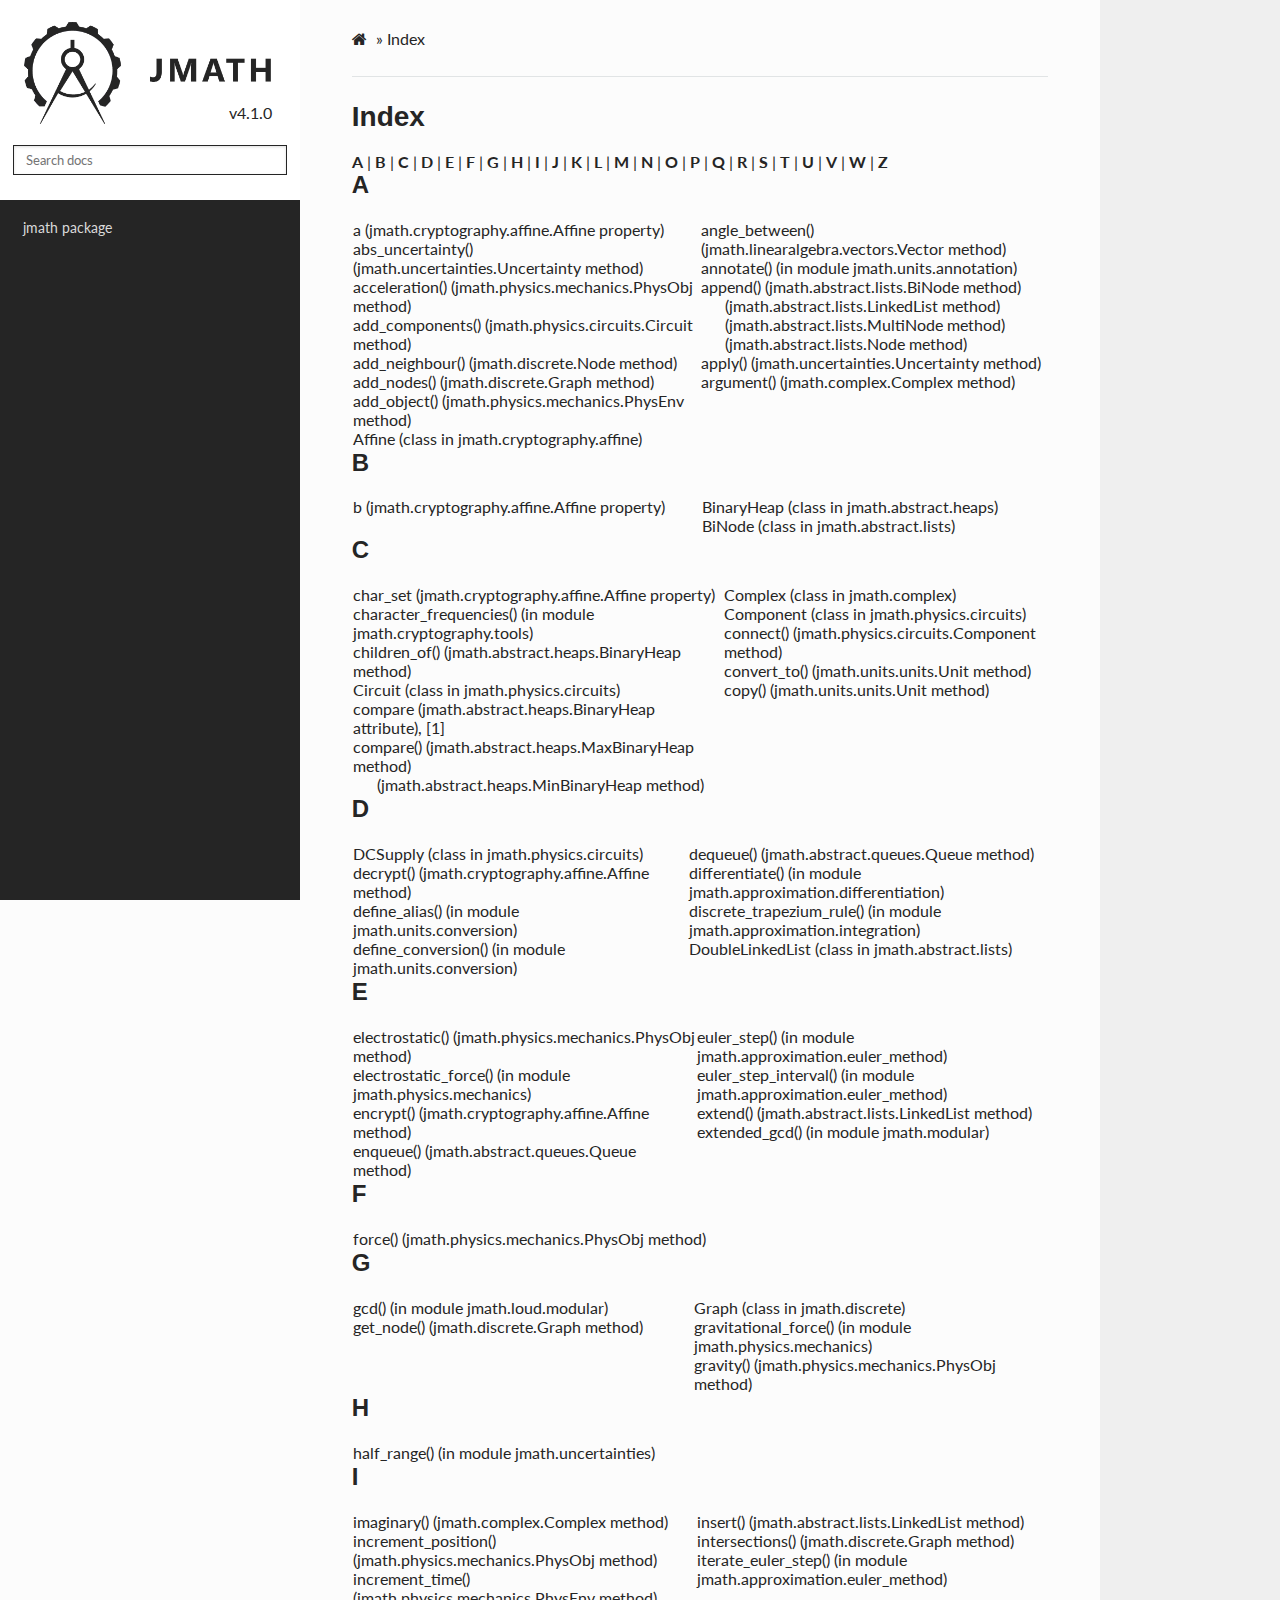
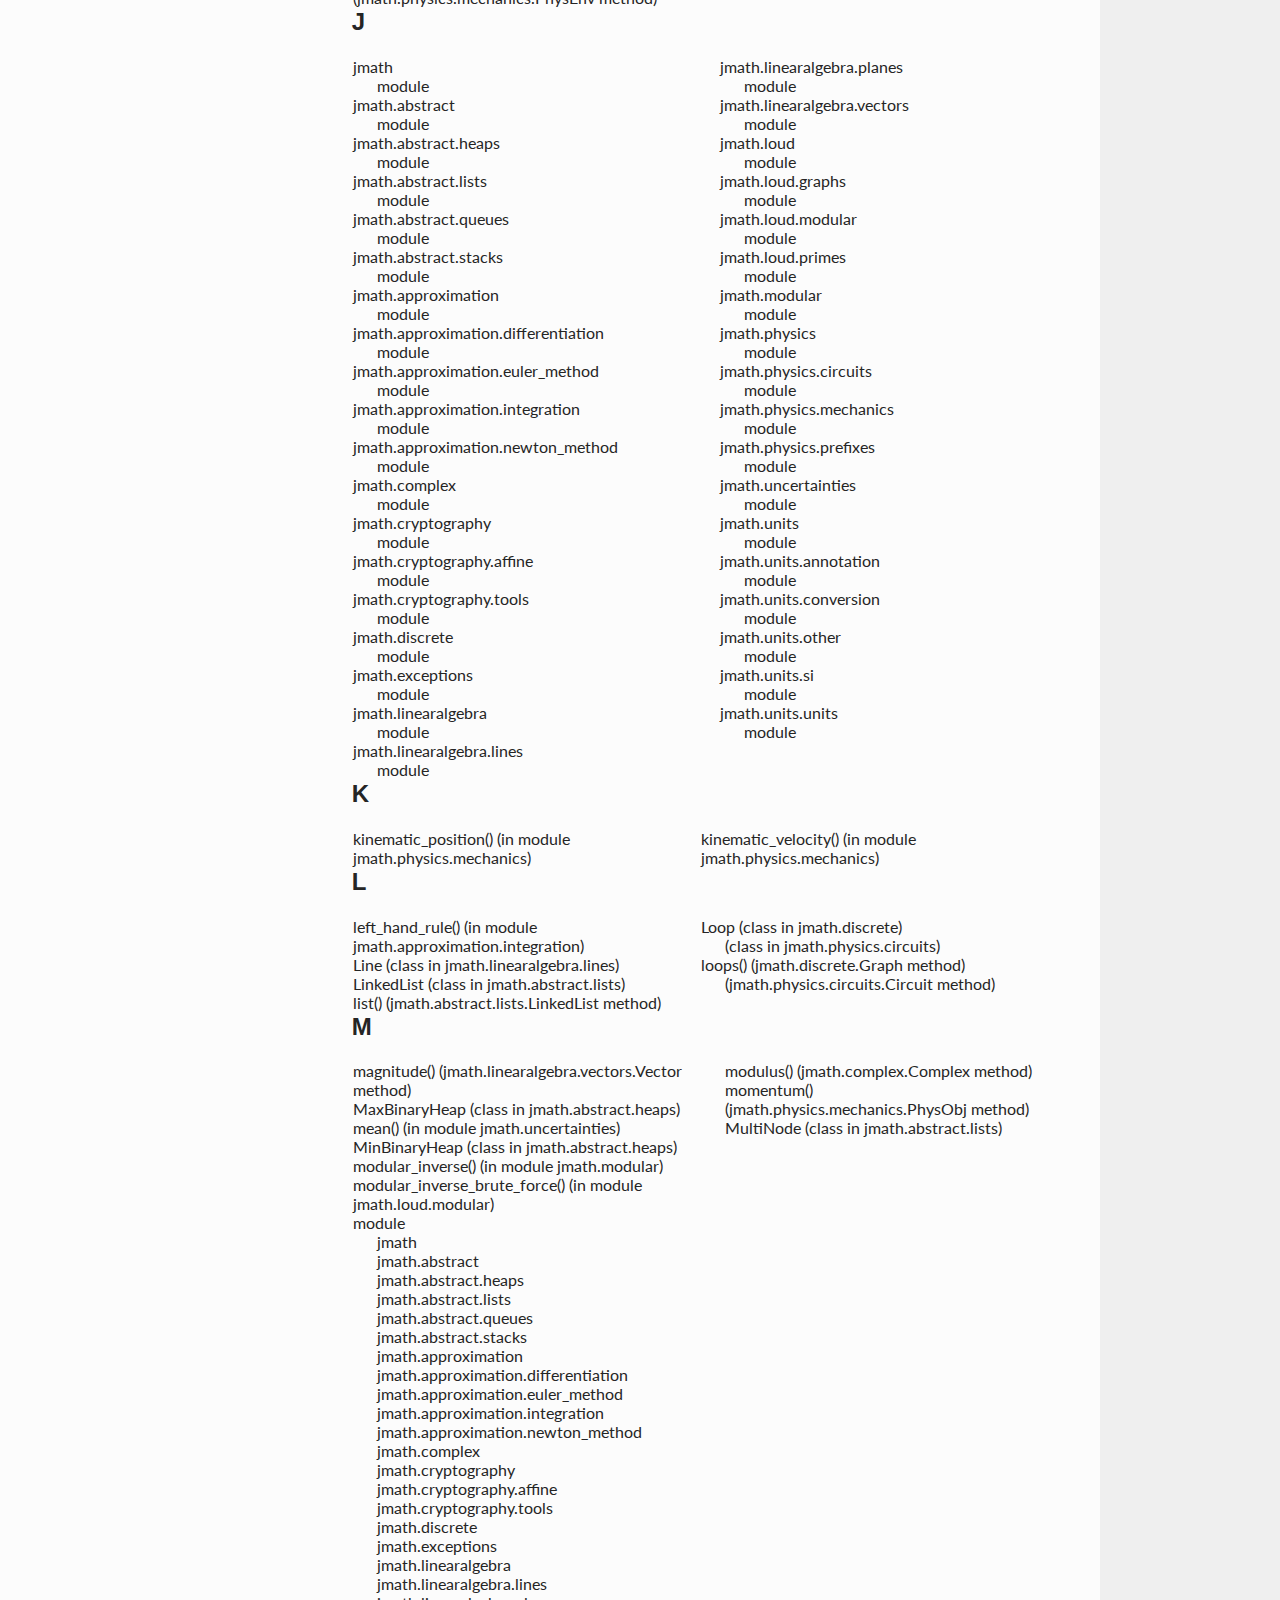
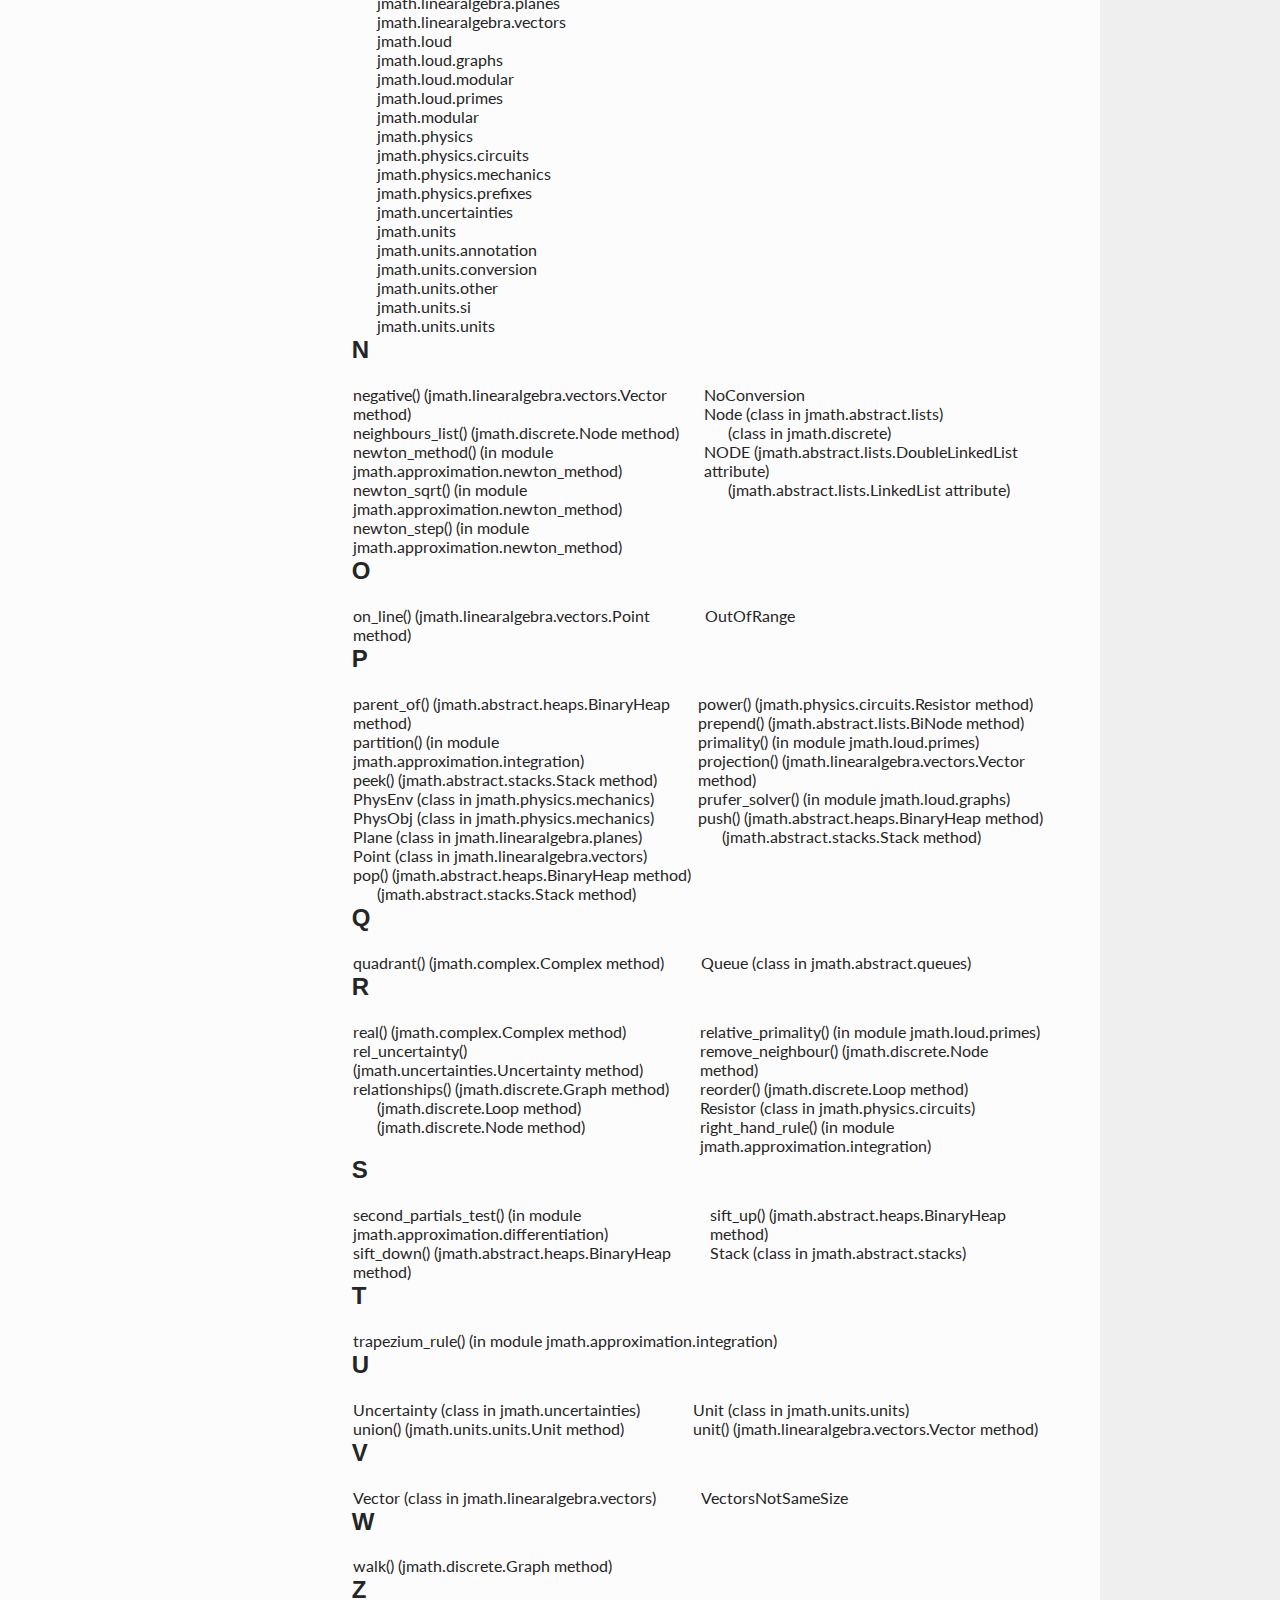
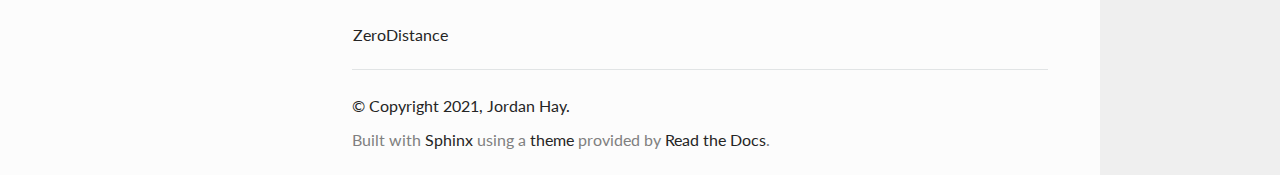
==== genindex.html @ a9f916f6 "Add changes for 33ec68b313e515a3e9604a3518196ad60fa9c70b" ====
<!DOCTYPE html>
<html class="writer-html5" lang="en" >
<head>
  <meta charset="utf-8" />
  
  <meta name="viewport" content="width=device-width, initial-scale=1.0" />
  
  <title>Index &mdash; jmath v4.1.0
 documentation</title>
  

  
  <link rel="stylesheet" href="_static/css/theme.css" type="text/css" />
  <link rel="stylesheet" href="_static/pygments.css" type="text/css" />
  <link rel="stylesheet" href="_static/pygments.css" type="text/css" />
  <link rel="stylesheet" href="_static/css/theme.css" type="text/css" />
  <link rel="stylesheet" href="_static/css/styles.css" type="text/css" />

  
  

  
  

  

  
  <!--[if lt IE 9]>
    <script src="_static/js/html5shiv.min.js"></script>
  <![endif]-->
  
    
      <script type="text/javascript" id="documentation_options" data-url_root="./" src="_static/documentation_options.js"></script>
        <script data-url_root="./" id="documentation_options" src="_static/documentation_options.js"></script>
        <script src="_static/jquery.js"></script>
        <script src="_static/underscore.js"></script>
        <script src="_static/doctools.js"></script>
    
    <script type="text/javascript" src="_static/js/theme.js"></script>

    
    <link rel="index" title="Index" href="#" />
    <link rel="search" title="Search" href="search.html" /> 
</head>

<body class="wy-body-for-nav">

   
  <div class="wy-grid-for-nav">
    
    <nav data-toggle="wy-nav-shift" class="wy-nav-side">
      <div class="wy-side-scroll">
        <div class="wy-side-nav-search"  style="background: white" >
          

          
            <a href="index.html">
          

          
            
            <img src="_static/jmath.png" class="logo" alt="Logo"/>
          
          </a>

          
            
            
              <div class="version">
                v4.1.0

              </div>
            
          

          
<div role="search">
  <form id="rtd-search-form" class="wy-form" action="search.html" method="get">
    <input type="text" name="q" placeholder="Search docs" />
    <input type="hidden" name="check_keywords" value="yes" />
    <input type="hidden" name="area" value="default" />
  </form>
</div>

          
        </div>

        
        <div class="wy-menu wy-menu-vertical" data-spy="affix" role="navigation" aria-label="main navigation">
          
            
            
              
            
            
              <ul>
<li class="toctree-l1"><a class="reference internal" href="jmath.html">jmath package</a></li>
</ul>

            
          
        </div>
        
      </div>
    </nav>

    <section data-toggle="wy-nav-shift" class="wy-nav-content-wrap">

      
      <nav class="wy-nav-top" aria-label="top navigation">
        
          <i data-toggle="wy-nav-top" class="fa fa-bars"></i>
          <a href="index.html">jmath</a>
        
      </nav>


      <div class="wy-nav-content">
        
        <div class="rst-content">
        
          

















<div role="navigation" aria-label="breadcrumbs navigation">

  <ul class="wy-breadcrumbs">
    
      <li><a href="index.html" class="icon icon-home"></a> &raquo;</li>
        
      <li>Index</li>
    
    
      <li class="wy-breadcrumbs-aside">
        
          
        
      </li>
    
  </ul>

  
  <hr/>
</div>
          <div role="main" class="document" itemscope="itemscope" itemtype="http://schema.org/Article">
           <div itemprop="articleBody">
            

<h1 id="index">Index</h1>

<div class="genindex-jumpbox">
 <a href="#A"><strong>A</strong></a>
 | <a href="#B"><strong>B</strong></a>
 | <a href="#C"><strong>C</strong></a>
 | <a href="#D"><strong>D</strong></a>
 | <a href="#E"><strong>E</strong></a>
 | <a href="#F"><strong>F</strong></a>
 | <a href="#G"><strong>G</strong></a>
 | <a href="#H"><strong>H</strong></a>
 | <a href="#I"><strong>I</strong></a>
 | <a href="#J"><strong>J</strong></a>
 | <a href="#K"><strong>K</strong></a>
 | <a href="#L"><strong>L</strong></a>
 | <a href="#M"><strong>M</strong></a>
 | <a href="#N"><strong>N</strong></a>
 | <a href="#O"><strong>O</strong></a>
 | <a href="#P"><strong>P</strong></a>
 | <a href="#Q"><strong>Q</strong></a>
 | <a href="#R"><strong>R</strong></a>
 | <a href="#S"><strong>S</strong></a>
 | <a href="#T"><strong>T</strong></a>
 | <a href="#U"><strong>U</strong></a>
 | <a href="#V"><strong>V</strong></a>
 | <a href="#W"><strong>W</strong></a>
 | <a href="#Z"><strong>Z</strong></a>
 
</div>
<h2 id="A">A</h2>
<table style="width: 100%" class="indextable genindextable"><tr>
  <td style="width: 33%; vertical-align: top;"><ul>
      <li><a href="jmath.cryptography.html#jmath.cryptography.affine.Affine.a">a (jmath.cryptography.affine.Affine property)</a>
</li>
      <li><a href="jmath.html#jmath.uncertainties.Uncertainty.abs_uncertainty">abs_uncertainty() (jmath.uncertainties.Uncertainty method)</a>
</li>
      <li><a href="jmath.physics.html#jmath.physics.mechanics.PhysObj.acceleration">acceleration() (jmath.physics.mechanics.PhysObj method)</a>
</li>
      <li><a href="jmath.physics.html#jmath.physics.circuits.Circuit.add_components">add_components() (jmath.physics.circuits.Circuit method)</a>
</li>
      <li><a href="jmath.html#jmath.discrete.Node.add_neighbour">add_neighbour() (jmath.discrete.Node method)</a>
</li>
      <li><a href="jmath.html#jmath.discrete.Graph.add_nodes">add_nodes() (jmath.discrete.Graph method)</a>
</li>
      <li><a href="jmath.physics.html#jmath.physics.mechanics.PhysEnv.add_object">add_object() (jmath.physics.mechanics.PhysEnv method)</a>
</li>
      <li><a href="jmath.cryptography.html#jmath.cryptography.affine.Affine">Affine (class in jmath.cryptography.affine)</a>
</li>
  </ul></td>
  <td style="width: 33%; vertical-align: top;"><ul>
      <li><a href="jmath.linearalgebra.html#jmath.linearalgebra.vectors.Vector.angle_between">angle_between() (jmath.linearalgebra.vectors.Vector method)</a>
</li>
      <li><a href="jmath.units.html#jmath.units.annotation.annotate">annotate() (in module jmath.units.annotation)</a>
</li>
      <li><a href="jmath.abstract.html#jmath.abstract.lists.BiNode.append">append() (jmath.abstract.lists.BiNode method)</a>

      <ul>
        <li><a href="jmath.abstract.html#jmath.abstract.lists.LinkedList.append">(jmath.abstract.lists.LinkedList method)</a>
</li>
        <li><a href="jmath.abstract.html#jmath.abstract.lists.MultiNode.append">(jmath.abstract.lists.MultiNode method)</a>
</li>
        <li><a href="jmath.abstract.html#jmath.abstract.lists.Node.append">(jmath.abstract.lists.Node method)</a>
</li>
      </ul></li>
      <li><a href="jmath.html#jmath.uncertainties.Uncertainty.apply">apply() (jmath.uncertainties.Uncertainty method)</a>
</li>
      <li><a href="jmath.html#jmath.complex.Complex.argument">argument() (jmath.complex.Complex method)</a>
</li>
  </ul></td>
</tr></table>

<h2 id="B">B</h2>
<table style="width: 100%" class="indextable genindextable"><tr>
  <td style="width: 33%; vertical-align: top;"><ul>
      <li><a href="jmath.cryptography.html#jmath.cryptography.affine.Affine.b">b (jmath.cryptography.affine.Affine property)</a>
</li>
  </ul></td>
  <td style="width: 33%; vertical-align: top;"><ul>
      <li><a href="jmath.abstract.html#jmath.abstract.heaps.BinaryHeap">BinaryHeap (class in jmath.abstract.heaps)</a>
</li>
      <li><a href="jmath.abstract.html#jmath.abstract.lists.BiNode">BiNode (class in jmath.abstract.lists)</a>
</li>
  </ul></td>
</tr></table>

<h2 id="C">C</h2>
<table style="width: 100%" class="indextable genindextable"><tr>
  <td style="width: 33%; vertical-align: top;"><ul>
      <li><a href="jmath.cryptography.html#jmath.cryptography.affine.Affine.char_set">char_set (jmath.cryptography.affine.Affine property)</a>
</li>
      <li><a href="jmath.cryptography.html#jmath.cryptography.tools.character_frequencies">character_frequencies() (in module jmath.cryptography.tools)</a>
</li>
      <li><a href="jmath.abstract.html#jmath.abstract.heaps.BinaryHeap.children_of">children_of() (jmath.abstract.heaps.BinaryHeap method)</a>
</li>
      <li><a href="jmath.physics.html#jmath.physics.circuits.Circuit">Circuit (class in jmath.physics.circuits)</a>
</li>
      <li><a href="jmath.abstract.html#id0">compare (jmath.abstract.heaps.BinaryHeap attribute)</a>, <a href="jmath.abstract.html#jmath.abstract.heaps.BinaryHeap.compare">[1]</a>
</li>
      <li><a href="jmath.abstract.html#jmath.abstract.heaps.MaxBinaryHeap.compare">compare() (jmath.abstract.heaps.MaxBinaryHeap method)</a>

      <ul>
        <li><a href="jmath.abstract.html#jmath.abstract.heaps.MinBinaryHeap.compare">(jmath.abstract.heaps.MinBinaryHeap method)</a>
</li>
      </ul></li>
  </ul></td>
  <td style="width: 33%; vertical-align: top;"><ul>
      <li><a href="jmath.html#jmath.complex.Complex">Complex (class in jmath.complex)</a>
</li>
      <li><a href="jmath.physics.html#jmath.physics.circuits.Component">Component (class in jmath.physics.circuits)</a>
</li>
      <li><a href="jmath.physics.html#jmath.physics.circuits.Component.connect">connect() (jmath.physics.circuits.Component method)</a>
</li>
      <li><a href="jmath.units.html#jmath.units.units.Unit.convert_to">convert_to() (jmath.units.units.Unit method)</a>
</li>
      <li><a href="jmath.units.html#jmath.units.units.Unit.copy">copy() (jmath.units.units.Unit method)</a>
</li>
  </ul></td>
</tr></table>

<h2 id="D">D</h2>
<table style="width: 100%" class="indextable genindextable"><tr>
  <td style="width: 33%; vertical-align: top;"><ul>
      <li><a href="jmath.physics.html#jmath.physics.circuits.DCSupply">DCSupply (class in jmath.physics.circuits)</a>
</li>
      <li><a href="jmath.cryptography.html#jmath.cryptography.affine.Affine.decrypt">decrypt() (jmath.cryptography.affine.Affine method)</a>
</li>
      <li><a href="jmath.units.html#jmath.units.conversion.define_alias">define_alias() (in module jmath.units.conversion)</a>
</li>
      <li><a href="jmath.units.html#jmath.units.conversion.define_conversion">define_conversion() (in module jmath.units.conversion)</a>
</li>
  </ul></td>
  <td style="width: 33%; vertical-align: top;"><ul>
      <li><a href="jmath.abstract.html#jmath.abstract.queues.Queue.dequeue">dequeue() (jmath.abstract.queues.Queue method)</a>
</li>
      <li><a href="jmath.approximation.html#jmath.approximation.differentiation.differentiate">differentiate() (in module jmath.approximation.differentiation)</a>
</li>
      <li><a href="jmath.approximation.html#jmath.approximation.integration.discrete_trapezium_rule">discrete_trapezium_rule() (in module jmath.approximation.integration)</a>
</li>
      <li><a href="jmath.abstract.html#jmath.abstract.lists.DoubleLinkedList">DoubleLinkedList (class in jmath.abstract.lists)</a>
</li>
  </ul></td>
</tr></table>

<h2 id="E">E</h2>
<table style="width: 100%" class="indextable genindextable"><tr>
  <td style="width: 33%; vertical-align: top;"><ul>
      <li><a href="jmath.physics.html#jmath.physics.mechanics.PhysObj.electrostatic">electrostatic() (jmath.physics.mechanics.PhysObj method)</a>
</li>
      <li><a href="jmath.physics.html#jmath.physics.mechanics.electrostatic_force">electrostatic_force() (in module jmath.physics.mechanics)</a>
</li>
      <li><a href="jmath.cryptography.html#jmath.cryptography.affine.Affine.encrypt">encrypt() (jmath.cryptography.affine.Affine method)</a>
</li>
      <li><a href="jmath.abstract.html#jmath.abstract.queues.Queue.enqueue">enqueue() (jmath.abstract.queues.Queue method)</a>
</li>
  </ul></td>
  <td style="width: 33%; vertical-align: top;"><ul>
      <li><a href="jmath.approximation.html#jmath.approximation.euler_method.euler_step">euler_step() (in module jmath.approximation.euler_method)</a>
</li>
      <li><a href="jmath.approximation.html#jmath.approximation.euler_method.euler_step_interval">euler_step_interval() (in module jmath.approximation.euler_method)</a>
</li>
      <li><a href="jmath.abstract.html#jmath.abstract.lists.LinkedList.extend">extend() (jmath.abstract.lists.LinkedList method)</a>
</li>
      <li><a href="jmath.html#jmath.modular.extended_gcd">extended_gcd() (in module jmath.modular)</a>
</li>
  </ul></td>
</tr></table>

<h2 id="F">F</h2>
<table style="width: 100%" class="indextable genindextable"><tr>
  <td style="width: 33%; vertical-align: top;"><ul>
      <li><a href="jmath.physics.html#jmath.physics.mechanics.PhysObj.force">force() (jmath.physics.mechanics.PhysObj method)</a>
</li>
  </ul></td>
</tr></table>

<h2 id="G">G</h2>
<table style="width: 100%" class="indextable genindextable"><tr>
  <td style="width: 33%; vertical-align: top;"><ul>
      <li><a href="jmath.loud.html#jmath.loud.modular.gcd">gcd() (in module jmath.loud.modular)</a>
</li>
      <li><a href="jmath.html#jmath.discrete.Graph.get_node">get_node() (jmath.discrete.Graph method)</a>
</li>
  </ul></td>
  <td style="width: 33%; vertical-align: top;"><ul>
      <li><a href="jmath.html#jmath.discrete.Graph">Graph (class in jmath.discrete)</a>
</li>
      <li><a href="jmath.physics.html#jmath.physics.mechanics.gravitational_force">gravitational_force() (in module jmath.physics.mechanics)</a>
</li>
      <li><a href="jmath.physics.html#jmath.physics.mechanics.PhysObj.gravity">gravity() (jmath.physics.mechanics.PhysObj method)</a>
</li>
  </ul></td>
</tr></table>

<h2 id="H">H</h2>
<table style="width: 100%" class="indextable genindextable"><tr>
  <td style="width: 33%; vertical-align: top;"><ul>
      <li><a href="jmath.html#jmath.uncertainties.half_range">half_range() (in module jmath.uncertainties)</a>
</li>
  </ul></td>
</tr></table>

<h2 id="I">I</h2>
<table style="width: 100%" class="indextable genindextable"><tr>
  <td style="width: 33%; vertical-align: top;"><ul>
      <li><a href="jmath.html#jmath.complex.Complex.imaginary">imaginary() (jmath.complex.Complex method)</a>
</li>
      <li><a href="jmath.physics.html#jmath.physics.mechanics.PhysObj.increment_position">increment_position() (jmath.physics.mechanics.PhysObj method)</a>
</li>
      <li><a href="jmath.physics.html#jmath.physics.mechanics.PhysEnv.increment_time">increment_time() (jmath.physics.mechanics.PhysEnv method)</a>
</li>
  </ul></td>
  <td style="width: 33%; vertical-align: top;"><ul>
      <li><a href="jmath.abstract.html#jmath.abstract.lists.LinkedList.insert">insert() (jmath.abstract.lists.LinkedList method)</a>
</li>
      <li><a href="jmath.html#jmath.discrete.Graph.intersections">intersections() (jmath.discrete.Graph method)</a>
</li>
      <li><a href="jmath.approximation.html#jmath.approximation.euler_method.iterate_euler_step">iterate_euler_step() (in module jmath.approximation.euler_method)</a>
</li>
  </ul></td>
</tr></table>

<h2 id="J">J</h2>
<table style="width: 100%" class="indextable genindextable"><tr>
  <td style="width: 33%; vertical-align: top;"><ul>
      <li>
    jmath

      <ul>
        <li><a href="jmath.html#module-jmath">module</a>
</li>
      </ul></li>
      <li>
    jmath.abstract

      <ul>
        <li><a href="jmath.abstract.html#module-jmath.abstract">module</a>
</li>
      </ul></li>
      <li>
    jmath.abstract.heaps

      <ul>
        <li><a href="jmath.abstract.html#module-jmath.abstract.heaps">module</a>
</li>
      </ul></li>
      <li>
    jmath.abstract.lists

      <ul>
        <li><a href="jmath.abstract.html#module-jmath.abstract.lists">module</a>
</li>
      </ul></li>
      <li>
    jmath.abstract.queues

      <ul>
        <li><a href="jmath.abstract.html#module-jmath.abstract.queues">module</a>
</li>
      </ul></li>
      <li>
    jmath.abstract.stacks

      <ul>
        <li><a href="jmath.abstract.html#module-jmath.abstract.stacks">module</a>
</li>
      </ul></li>
      <li>
    jmath.approximation

      <ul>
        <li><a href="jmath.approximation.html#module-jmath.approximation">module</a>
</li>
      </ul></li>
      <li>
    jmath.approximation.differentiation

      <ul>
        <li><a href="jmath.approximation.html#module-jmath.approximation.differentiation">module</a>
</li>
      </ul></li>
      <li>
    jmath.approximation.euler_method

      <ul>
        <li><a href="jmath.approximation.html#module-jmath.approximation.euler_method">module</a>
</li>
      </ul></li>
      <li>
    jmath.approximation.integration

      <ul>
        <li><a href="jmath.approximation.html#module-jmath.approximation.integration">module</a>
</li>
      </ul></li>
      <li>
    jmath.approximation.newton_method

      <ul>
        <li><a href="jmath.approximation.html#module-jmath.approximation.newton_method">module</a>
</li>
      </ul></li>
      <li>
    jmath.complex

      <ul>
        <li><a href="jmath.html#module-jmath.complex">module</a>
</li>
      </ul></li>
      <li>
    jmath.cryptography

      <ul>
        <li><a href="jmath.cryptography.html#module-jmath.cryptography">module</a>
</li>
      </ul></li>
      <li>
    jmath.cryptography.affine

      <ul>
        <li><a href="jmath.cryptography.html#module-jmath.cryptography.affine">module</a>
</li>
      </ul></li>
      <li>
    jmath.cryptography.tools

      <ul>
        <li><a href="jmath.cryptography.html#module-jmath.cryptography.tools">module</a>
</li>
      </ul></li>
      <li>
    jmath.discrete

      <ul>
        <li><a href="jmath.html#module-jmath.discrete">module</a>
</li>
      </ul></li>
      <li>
    jmath.exceptions

      <ul>
        <li><a href="jmath.html#module-jmath.exceptions">module</a>
</li>
      </ul></li>
      <li>
    jmath.linearalgebra

      <ul>
        <li><a href="jmath.linearalgebra.html#module-jmath.linearalgebra">module</a>
</li>
      </ul></li>
      <li>
    jmath.linearalgebra.lines

      <ul>
        <li><a href="jmath.linearalgebra.html#module-jmath.linearalgebra.lines">module</a>
</li>
      </ul></li>
  </ul></td>
  <td style="width: 33%; vertical-align: top;"><ul>
      <li>
    jmath.linearalgebra.planes

      <ul>
        <li><a href="jmath.linearalgebra.html#module-jmath.linearalgebra.planes">module</a>
</li>
      </ul></li>
      <li>
    jmath.linearalgebra.vectors

      <ul>
        <li><a href="jmath.linearalgebra.html#module-jmath.linearalgebra.vectors">module</a>
</li>
      </ul></li>
      <li>
    jmath.loud

      <ul>
        <li><a href="jmath.loud.html#module-jmath.loud">module</a>
</li>
      </ul></li>
      <li>
    jmath.loud.graphs

      <ul>
        <li><a href="jmath.loud.html#module-jmath.loud.graphs">module</a>
</li>
      </ul></li>
      <li>
    jmath.loud.modular

      <ul>
        <li><a href="jmath.loud.html#module-jmath.loud.modular">module</a>
</li>
      </ul></li>
      <li>
    jmath.loud.primes

      <ul>
        <li><a href="jmath.loud.html#module-jmath.loud.primes">module</a>
</li>
      </ul></li>
      <li>
    jmath.modular

      <ul>
        <li><a href="jmath.html#module-jmath.modular">module</a>
</li>
      </ul></li>
      <li>
    jmath.physics

      <ul>
        <li><a href="jmath.physics.html#module-jmath.physics">module</a>
</li>
      </ul></li>
      <li>
    jmath.physics.circuits

      <ul>
        <li><a href="jmath.physics.html#module-jmath.physics.circuits">module</a>
</li>
      </ul></li>
      <li>
    jmath.physics.mechanics

      <ul>
        <li><a href="jmath.physics.html#module-jmath.physics.mechanics">module</a>
</li>
      </ul></li>
      <li>
    jmath.physics.prefixes

      <ul>
        <li><a href="jmath.physics.html#module-jmath.physics.prefixes">module</a>
</li>
      </ul></li>
      <li>
    jmath.uncertainties

      <ul>
        <li><a href="jmath.html#module-jmath.uncertainties">module</a>
</li>
      </ul></li>
      <li>
    jmath.units

      <ul>
        <li><a href="jmath.units.html#module-jmath.units">module</a>
</li>
      </ul></li>
      <li>
    jmath.units.annotation

      <ul>
        <li><a href="jmath.units.html#module-jmath.units.annotation">module</a>
</li>
      </ul></li>
      <li>
    jmath.units.conversion

      <ul>
        <li><a href="jmath.units.html#module-jmath.units.conversion">module</a>
</li>
      </ul></li>
      <li>
    jmath.units.other

      <ul>
        <li><a href="jmath.units.html#module-jmath.units.other">module</a>
</li>
      </ul></li>
      <li>
    jmath.units.si

      <ul>
        <li><a href="jmath.units.html#module-jmath.units.si">module</a>
</li>
      </ul></li>
      <li>
    jmath.units.units

      <ul>
        <li><a href="jmath.units.html#module-jmath.units.units">module</a>
</li>
      </ul></li>
  </ul></td>
</tr></table>

<h2 id="K">K</h2>
<table style="width: 100%" class="indextable genindextable"><tr>
  <td style="width: 33%; vertical-align: top;"><ul>
      <li><a href="jmath.physics.html#jmath.physics.mechanics.kinematic_position">kinematic_position() (in module jmath.physics.mechanics)</a>
</li>
  </ul></td>
  <td style="width: 33%; vertical-align: top;"><ul>
      <li><a href="jmath.physics.html#jmath.physics.mechanics.kinematic_velocity">kinematic_velocity() (in module jmath.physics.mechanics)</a>
</li>
  </ul></td>
</tr></table>

<h2 id="L">L</h2>
<table style="width: 100%" class="indextable genindextable"><tr>
  <td style="width: 33%; vertical-align: top;"><ul>
      <li><a href="jmath.approximation.html#jmath.approximation.integration.left_hand_rule">left_hand_rule() (in module jmath.approximation.integration)</a>
</li>
      <li><a href="jmath.linearalgebra.html#jmath.linearalgebra.lines.Line">Line (class in jmath.linearalgebra.lines)</a>
</li>
      <li><a href="jmath.abstract.html#jmath.abstract.lists.LinkedList">LinkedList (class in jmath.abstract.lists)</a>
</li>
      <li><a href="jmath.abstract.html#jmath.abstract.lists.LinkedList.list">list() (jmath.abstract.lists.LinkedList method)</a>
</li>
  </ul></td>
  <td style="width: 33%; vertical-align: top;"><ul>
      <li><a href="jmath.html#jmath.discrete.Loop">Loop (class in jmath.discrete)</a>

      <ul>
        <li><a href="jmath.physics.html#jmath.physics.circuits.Loop">(class in jmath.physics.circuits)</a>
</li>
      </ul></li>
      <li><a href="jmath.html#jmath.discrete.Graph.loops">loops() (jmath.discrete.Graph method)</a>

      <ul>
        <li><a href="jmath.physics.html#jmath.physics.circuits.Circuit.loops">(jmath.physics.circuits.Circuit method)</a>
</li>
      </ul></li>
  </ul></td>
</tr></table>

<h2 id="M">M</h2>
<table style="width: 100%" class="indextable genindextable"><tr>
  <td style="width: 33%; vertical-align: top;"><ul>
      <li><a href="jmath.linearalgebra.html#jmath.linearalgebra.vectors.Vector.magnitude">magnitude() (jmath.linearalgebra.vectors.Vector method)</a>
</li>
      <li><a href="jmath.abstract.html#jmath.abstract.heaps.MaxBinaryHeap">MaxBinaryHeap (class in jmath.abstract.heaps)</a>
</li>
      <li><a href="jmath.html#jmath.uncertainties.mean">mean() (in module jmath.uncertainties)</a>
</li>
      <li><a href="jmath.abstract.html#jmath.abstract.heaps.MinBinaryHeap">MinBinaryHeap (class in jmath.abstract.heaps)</a>
</li>
      <li><a href="jmath.html#jmath.modular.modular_inverse">modular_inverse() (in module jmath.modular)</a>
</li>
      <li><a href="jmath.loud.html#jmath.loud.modular.modular_inverse_brute_force">modular_inverse_brute_force() (in module jmath.loud.modular)</a>
</li>
      <li>
    module

      <ul>
        <li><a href="jmath.html#module-jmath">jmath</a>
</li>
        <li><a href="jmath.abstract.html#module-jmath.abstract">jmath.abstract</a>
</li>
        <li><a href="jmath.abstract.html#module-jmath.abstract.heaps">jmath.abstract.heaps</a>
</li>
        <li><a href="jmath.abstract.html#module-jmath.abstract.lists">jmath.abstract.lists</a>
</li>
        <li><a href="jmath.abstract.html#module-jmath.abstract.queues">jmath.abstract.queues</a>
</li>
        <li><a href="jmath.abstract.html#module-jmath.abstract.stacks">jmath.abstract.stacks</a>
</li>
        <li><a href="jmath.approximation.html#module-jmath.approximation">jmath.approximation</a>
</li>
        <li><a href="jmath.approximation.html#module-jmath.approximation.differentiation">jmath.approximation.differentiation</a>
</li>
        <li><a href="jmath.approximation.html#module-jmath.approximation.euler_method">jmath.approximation.euler_method</a>
</li>
        <li><a href="jmath.approximation.html#module-jmath.approximation.integration">jmath.approximation.integration</a>
</li>
        <li><a href="jmath.approximation.html#module-jmath.approximation.newton_method">jmath.approximation.newton_method</a>
</li>
        <li><a href="jmath.html#module-jmath.complex">jmath.complex</a>
</li>
        <li><a href="jmath.cryptography.html#module-jmath.cryptography">jmath.cryptography</a>
</li>
        <li><a href="jmath.cryptography.html#module-jmath.cryptography.affine">jmath.cryptography.affine</a>
</li>
        <li><a href="jmath.cryptography.html#module-jmath.cryptography.tools">jmath.cryptography.tools</a>
</li>
        <li><a href="jmath.html#module-jmath.discrete">jmath.discrete</a>
</li>
        <li><a href="jmath.html#module-jmath.exceptions">jmath.exceptions</a>
</li>
        <li><a href="jmath.linearalgebra.html#module-jmath.linearalgebra">jmath.linearalgebra</a>
</li>
        <li><a href="jmath.linearalgebra.html#module-jmath.linearalgebra.lines">jmath.linearalgebra.lines</a>
</li>
        <li><a href="jmath.linearalgebra.html#module-jmath.linearalgebra.planes">jmath.linearalgebra.planes</a>
</li>
        <li><a href="jmath.linearalgebra.html#module-jmath.linearalgebra.vectors">jmath.linearalgebra.vectors</a>
</li>
        <li><a href="jmath.loud.html#module-jmath.loud">jmath.loud</a>
</li>
        <li><a href="jmath.loud.html#module-jmath.loud.graphs">jmath.loud.graphs</a>
</li>
        <li><a href="jmath.loud.html#module-jmath.loud.modular">jmath.loud.modular</a>
</li>
        <li><a href="jmath.loud.html#module-jmath.loud.primes">jmath.loud.primes</a>
</li>
        <li><a href="jmath.html#module-jmath.modular">jmath.modular</a>
</li>
        <li><a href="jmath.physics.html#module-jmath.physics">jmath.physics</a>
</li>
        <li><a href="jmath.physics.html#module-jmath.physics.circuits">jmath.physics.circuits</a>
</li>
        <li><a href="jmath.physics.html#module-jmath.physics.mechanics">jmath.physics.mechanics</a>
</li>
        <li><a href="jmath.physics.html#module-jmath.physics.prefixes">jmath.physics.prefixes</a>
</li>
        <li><a href="jmath.html#module-jmath.uncertainties">jmath.uncertainties</a>
</li>
        <li><a href="jmath.units.html#module-jmath.units">jmath.units</a>
</li>
        <li><a href="jmath.units.html#module-jmath.units.annotation">jmath.units.annotation</a>
</li>
        <li><a href="jmath.units.html#module-jmath.units.conversion">jmath.units.conversion</a>
</li>
        <li><a href="jmath.units.html#module-jmath.units.other">jmath.units.other</a>
</li>
        <li><a href="jmath.units.html#module-jmath.units.si">jmath.units.si</a>
</li>
        <li><a href="jmath.units.html#module-jmath.units.units">jmath.units.units</a>
</li>
      </ul></li>
  </ul></td>
  <td style="width: 33%; vertical-align: top;"><ul>
      <li><a href="jmath.html#jmath.complex.Complex.modulus">modulus() (jmath.complex.Complex method)</a>
</li>
      <li><a href="jmath.physics.html#jmath.physics.mechanics.PhysObj.momentum">momentum() (jmath.physics.mechanics.PhysObj method)</a>
</li>
      <li><a href="jmath.abstract.html#jmath.abstract.lists.MultiNode">MultiNode (class in jmath.abstract.lists)</a>
</li>
  </ul></td>
</tr></table>

<h2 id="N">N</h2>
<table style="width: 100%" class="indextable genindextable"><tr>
  <td style="width: 33%; vertical-align: top;"><ul>
      <li><a href="jmath.linearalgebra.html#jmath.linearalgebra.vectors.Vector.negative">negative() (jmath.linearalgebra.vectors.Vector method)</a>
</li>
      <li><a href="jmath.html#jmath.discrete.Node.neighbours_list">neighbours_list() (jmath.discrete.Node method)</a>
</li>
      <li><a href="jmath.approximation.html#jmath.approximation.newton_method.newton_method">newton_method() (in module jmath.approximation.newton_method)</a>
</li>
      <li><a href="jmath.approximation.html#jmath.approximation.newton_method.newton_sqrt">newton_sqrt() (in module jmath.approximation.newton_method)</a>
</li>
      <li><a href="jmath.approximation.html#jmath.approximation.newton_method.newton_step">newton_step() (in module jmath.approximation.newton_method)</a>
</li>
  </ul></td>
  <td style="width: 33%; vertical-align: top;"><ul>
      <li><a href="jmath.html#jmath.exceptions.NoConversion">NoConversion</a>
</li>
      <li><a href="jmath.abstract.html#jmath.abstract.lists.Node">Node (class in jmath.abstract.lists)</a>

      <ul>
        <li><a href="jmath.html#jmath.discrete.Node">(class in jmath.discrete)</a>
</li>
      </ul></li>
      <li><a href="jmath.abstract.html#jmath.abstract.lists.DoubleLinkedList.NODE">NODE (jmath.abstract.lists.DoubleLinkedList attribute)</a>

      <ul>
        <li><a href="jmath.abstract.html#jmath.abstract.lists.LinkedList.NODE">(jmath.abstract.lists.LinkedList attribute)</a>
</li>
      </ul></li>
  </ul></td>
</tr></table>

<h2 id="O">O</h2>
<table style="width: 100%" class="indextable genindextable"><tr>
  <td style="width: 33%; vertical-align: top;"><ul>
      <li><a href="jmath.linearalgebra.html#jmath.linearalgebra.vectors.Point.on_line">on_line() (jmath.linearalgebra.vectors.Point method)</a>
</li>
  </ul></td>
  <td style="width: 33%; vertical-align: top;"><ul>
      <li><a href="jmath.html#jmath.exceptions.OutOfRange">OutOfRange</a>
</li>
  </ul></td>
</tr></table>

<h2 id="P">P</h2>
<table style="width: 100%" class="indextable genindextable"><tr>
  <td style="width: 33%; vertical-align: top;"><ul>
      <li><a href="jmath.abstract.html#jmath.abstract.heaps.BinaryHeap.parent_of">parent_of() (jmath.abstract.heaps.BinaryHeap method)</a>
</li>
      <li><a href="jmath.approximation.html#jmath.approximation.integration.partition">partition() (in module jmath.approximation.integration)</a>
</li>
      <li><a href="jmath.abstract.html#jmath.abstract.stacks.Stack.peek">peek() (jmath.abstract.stacks.Stack method)</a>
</li>
      <li><a href="jmath.physics.html#jmath.physics.mechanics.PhysEnv">PhysEnv (class in jmath.physics.mechanics)</a>
</li>
      <li><a href="jmath.physics.html#jmath.physics.mechanics.PhysObj">PhysObj (class in jmath.physics.mechanics)</a>
</li>
      <li><a href="jmath.linearalgebra.html#jmath.linearalgebra.planes.Plane">Plane (class in jmath.linearalgebra.planes)</a>
</li>
      <li><a href="jmath.linearalgebra.html#jmath.linearalgebra.vectors.Point">Point (class in jmath.linearalgebra.vectors)</a>
</li>
      <li><a href="jmath.abstract.html#jmath.abstract.heaps.BinaryHeap.pop">pop() (jmath.abstract.heaps.BinaryHeap method)</a>

      <ul>
        <li><a href="jmath.abstract.html#jmath.abstract.stacks.Stack.pop">(jmath.abstract.stacks.Stack method)</a>
</li>
      </ul></li>
  </ul></td>
  <td style="width: 33%; vertical-align: top;"><ul>
      <li><a href="jmath.physics.html#jmath.physics.circuits.Resistor.power">power() (jmath.physics.circuits.Resistor method)</a>
</li>
      <li><a href="jmath.abstract.html#jmath.abstract.lists.BiNode.prepend">prepend() (jmath.abstract.lists.BiNode method)</a>
</li>
      <li><a href="jmath.loud.html#jmath.loud.primes.primality">primality() (in module jmath.loud.primes)</a>
</li>
      <li><a href="jmath.linearalgebra.html#jmath.linearalgebra.vectors.Vector.projection">projection() (jmath.linearalgebra.vectors.Vector method)</a>
</li>
      <li><a href="jmath.loud.html#jmath.loud.graphs.prufer_solver">prufer_solver() (in module jmath.loud.graphs)</a>
</li>
      <li><a href="jmath.abstract.html#jmath.abstract.heaps.BinaryHeap.push">push() (jmath.abstract.heaps.BinaryHeap method)</a>

      <ul>
        <li><a href="jmath.abstract.html#jmath.abstract.stacks.Stack.push">(jmath.abstract.stacks.Stack method)</a>
</li>
      </ul></li>
  </ul></td>
</tr></table>

<h2 id="Q">Q</h2>
<table style="width: 100%" class="indextable genindextable"><tr>
  <td style="width: 33%; vertical-align: top;"><ul>
      <li><a href="jmath.html#jmath.complex.Complex.quadrant">quadrant() (jmath.complex.Complex method)</a>
</li>
  </ul></td>
  <td style="width: 33%; vertical-align: top;"><ul>
      <li><a href="jmath.abstract.html#jmath.abstract.queues.Queue">Queue (class in jmath.abstract.queues)</a>
</li>
  </ul></td>
</tr></table>

<h2 id="R">R</h2>
<table style="width: 100%" class="indextable genindextable"><tr>
  <td style="width: 33%; vertical-align: top;"><ul>
      <li><a href="jmath.html#jmath.complex.Complex.real">real() (jmath.complex.Complex method)</a>
</li>
      <li><a href="jmath.html#jmath.uncertainties.Uncertainty.rel_uncertainty">rel_uncertainty() (jmath.uncertainties.Uncertainty method)</a>
</li>
      <li><a href="jmath.html#jmath.discrete.Graph.relationships">relationships() (jmath.discrete.Graph method)</a>

      <ul>
        <li><a href="jmath.html#jmath.discrete.Loop.relationships">(jmath.discrete.Loop method)</a>
</li>
        <li><a href="jmath.html#jmath.discrete.Node.relationships">(jmath.discrete.Node method)</a>
</li>
      </ul></li>
  </ul></td>
  <td style="width: 33%; vertical-align: top;"><ul>
      <li><a href="jmath.loud.html#jmath.loud.primes.relative_primality">relative_primality() (in module jmath.loud.primes)</a>
</li>
      <li><a href="jmath.html#jmath.discrete.Node.remove_neighbour">remove_neighbour() (jmath.discrete.Node method)</a>
</li>
      <li><a href="jmath.html#jmath.discrete.Loop.reorder">reorder() (jmath.discrete.Loop method)</a>
</li>
      <li><a href="jmath.physics.html#jmath.physics.circuits.Resistor">Resistor (class in jmath.physics.circuits)</a>
</li>
      <li><a href="jmath.approximation.html#jmath.approximation.integration.right_hand_rule">right_hand_rule() (in module jmath.approximation.integration)</a>
</li>
  </ul></td>
</tr></table>

<h2 id="S">S</h2>
<table style="width: 100%" class="indextable genindextable"><tr>
  <td style="width: 33%; vertical-align: top;"><ul>
      <li><a href="jmath.approximation.html#jmath.approximation.differentiation.second_partials_test">second_partials_test() (in module jmath.approximation.differentiation)</a>
</li>
      <li><a href="jmath.abstract.html#jmath.abstract.heaps.BinaryHeap.sift_down">sift_down() (jmath.abstract.heaps.BinaryHeap method)</a>
</li>
  </ul></td>
  <td style="width: 33%; vertical-align: top;"><ul>
      <li><a href="jmath.abstract.html#jmath.abstract.heaps.BinaryHeap.sift_up">sift_up() (jmath.abstract.heaps.BinaryHeap method)</a>
</li>
      <li><a href="jmath.abstract.html#jmath.abstract.stacks.Stack">Stack (class in jmath.abstract.stacks)</a>
</li>
  </ul></td>
</tr></table>

<h2 id="T">T</h2>
<table style="width: 100%" class="indextable genindextable"><tr>
  <td style="width: 33%; vertical-align: top;"><ul>
      <li><a href="jmath.approximation.html#jmath.approximation.integration.trapezium_rule">trapezium_rule() (in module jmath.approximation.integration)</a>
</li>
  </ul></td>
</tr></table>

<h2 id="U">U</h2>
<table style="width: 100%" class="indextable genindextable"><tr>
  <td style="width: 33%; vertical-align: top;"><ul>
      <li><a href="jmath.html#jmath.uncertainties.Uncertainty">Uncertainty (class in jmath.uncertainties)</a>
</li>
      <li><a href="jmath.units.html#jmath.units.units.Unit.union">union() (jmath.units.units.Unit method)</a>
</li>
  </ul></td>
  <td style="width: 33%; vertical-align: top;"><ul>
      <li><a href="jmath.units.html#jmath.units.units.Unit">Unit (class in jmath.units.units)</a>
</li>
      <li><a href="jmath.linearalgebra.html#jmath.linearalgebra.vectors.Vector.unit">unit() (jmath.linearalgebra.vectors.Vector method)</a>
</li>
  </ul></td>
</tr></table>

<h2 id="V">V</h2>
<table style="width: 100%" class="indextable genindextable"><tr>
  <td style="width: 33%; vertical-align: top;"><ul>
      <li><a href="jmath.linearalgebra.html#jmath.linearalgebra.vectors.Vector">Vector (class in jmath.linearalgebra.vectors)</a>
</li>
  </ul></td>
  <td style="width: 33%; vertical-align: top;"><ul>
      <li><a href="jmath.html#jmath.exceptions.VectorsNotSameSize">VectorsNotSameSize</a>
</li>
  </ul></td>
</tr></table>

<h2 id="W">W</h2>
<table style="width: 100%" class="indextable genindextable"><tr>
  <td style="width: 33%; vertical-align: top;"><ul>
      <li><a href="jmath.html#jmath.discrete.Graph.walk">walk() (jmath.discrete.Graph method)</a>
</li>
  </ul></td>
</tr></table>

<h2 id="Z">Z</h2>
<table style="width: 100%" class="indextable genindextable"><tr>
  <td style="width: 33%; vertical-align: top;"><ul>
      <li><a href="jmath.html#jmath.exceptions.ZeroDistance">ZeroDistance</a>
</li>
  </ul></td>
</tr></table>



           </div>
           
          </div>
          <footer>

  <hr/>

  <div role="contentinfo">
    <p>
        &#169; Copyright 2021, Jordan Hay.

    </p>
  </div>
    
    
    
    Built with <a href="https://www.sphinx-doc.org/">Sphinx</a> using a
    
    <a href="https://github.com/readthedocs/sphinx_rtd_theme">theme</a>
    
    provided by <a href="https://readthedocs.org">Read the Docs</a>. 

</footer>
        </div>
      </div>

    </section>

  </div>
  

  <script type="text/javascript">
      jQuery(function () {
          SphinxRtdTheme.Navigation.enable(true);
      });
  </script>

  
  
    
   

</body>
</html>
---- _static/css/theme.css ----
html{box-sizing:border-box}*,:after,:before{box-sizing:inherit}article,aside,details,figcaption,figure,footer,header,hgroup,nav,section{display:block}audio,canvas,video{display:inline-block;*display:inline;*zoom:1}[hidden],audio:not([controls]){display:none}*{-webkit-box-sizing:border-box;-moz-box-sizing:border-box;box-sizing:border-box}html{font-size:100%;-webkit-text-size-adjust:100%;-ms-text-size-adjust:100%}body{margin:0}a:active,a:hover{outline:0}abbr[title]{border-bottom:1px dotted}b,strong{font-weight:700}blockquote{margin:0}dfn{font-style:italic}ins{background:#ff9;text-decoration:none}ins,mark{color:#000}mark{background:#ff0;font-style:italic;font-weight:700}.rst-content code,.rst-content tt,code,kbd,pre,samp{font-family:monospace,serif;_font-family:courier new,monospace;font-size:1em}pre{white-space:pre}q{quotes:none}q:after,q:before{content:"";content:none}small{font-size:85%}sub,sup{font-size:75%;line-height:0;position:relative;vertical-align:baseline}sup{top:-.5em}sub{bottom:-.25em}dl,ol,ul{margin:0;padding:0;list-style:none;list-style-image:none}li{list-style:none}dd{margin:0}img{border:0;-ms-interpolation-mode:bicubic;vertical-align:middle;max-width:100%}svg:not(:root){overflow:hidden}figure,form{margin:0}label{cursor:pointer}button,input,select,textarea{font-size:100%;margin:0;vertical-align:baseline;*vertical-align:middle}button,input{line-height:normal}button,input[type=button],input[type=reset],input[type=submit]{cursor:pointer;-webkit-appearance:button;*overflow:visible}button[disabled],input[disabled]{cursor:default}input[type=search]{-webkit-appearance:textfield;-moz-box-sizing:content-box;-webkit-box-sizing:content-box;box-sizing:content-box}textarea{resize:vertical}table{border-collapse:collapse;border-spacing:0}td{vertical-align:top}.chromeframe{margin:.2em 0;background:#ccc;color:#000;padding:.2em 0}.ir{display:block;border:0;text-indent:-999em;overflow:hidden;background-color:transparent;background-repeat:no-repeat;text-align:left;direction:ltr;*line-height:0}.ir br{display:none}.hidden{display:none!important;visibility:hidden}.visuallyhidden{border:0;clip:rect(0 0 0 0);height:1px;margin:-1px;overflow:hidden;padding:0;position:absolute;width:1px}.visuallyhidden.focusable:active,.visuallyhidden.focusable:focus{clip:auto;height:auto;margin:0;overflow:visible;position:static;width:auto}.invisible{visibility:hidden}.relative{position:relative}big,small{font-size:100%}@media print{body,html,section{background:none!important}*{box-shadow:none!important;text-shadow:none!important;filter:none!important;-ms-filter:none!important}a,a:visited{text-decoration:underline}.ir a:after,a[href^="#"]:after,a[href^="javascript:"]:after{content:""}blockquote,pre{page-break-inside:avoid}thead{display:table-header-group}img,tr{page-break-inside:avoid}img{max-width:100%!important}@page{margin:.5cm}.rst-content .toctree-wrapper>p.caption,h2,h3,p{orphans:3;widows:3}.rst-content .toctree-wrapper>p.caption,h2,h3{page-break-after:avoid}}.btn,.fa:before,.icon:before,.rst-content .admonition,.rst-content .admonition-title:before,.rst-content .admonition-todo,.rst-content .attention,.rst-content .caution,.rst-content .code-block-caption .headerlink:before,.rst-content .danger,.rst-content .error,.rst-content .hint,.rst-content .important,.rst-content .note,.rst-content .seealso,.rst-content .tip,.rst-content .warning,.rst-content code.download span:first-child:before,.rst-content dl dt .headerlink:before,.rst-content h1 .headerlink:before,.rst-content h2 .headerlink:before,.rst-content h3 .headerlink:before,.rst-content h4 .headerlink:before,.rst-content h5 .headerlink:before,.rst-content h6 .headerlink:before,.rst-content p.caption .headerlink:before,.rst-content table>caption .headerlink:before,.rst-content tt.download span:first-child:before,.wy-alert,.wy-dropdown .caret:before,.wy-inline-validate.wy-inline-validate-danger .wy-input-context:before,.wy-inline-validate.wy-inline-validate-info .wy-input-context:before,.wy-inline-validate.wy-inline-validate-success .wy-input-context:before,.wy-inline-validate.wy-inline-validate-warning .wy-input-context:before,.wy-menu-vertical li.current>a,.wy-menu-vertical li.current>a span.toctree-expand:before,.wy-menu-vertical li.on a,.wy-menu-vertical li.on a span.toctree-expand:before,.wy-menu-vertical li span.toctree-expand:before,.wy-nav-top a,.wy-side-nav-search .wy-dropdown>a,.wy-side-nav-search>a,input[type=color],input[type=date],input[type=datetime-local],input[type=datetime],input[type=email],input[type=month],input[type=number],input[type=password],input[type=search],input[type=tel],input[type=text],input[type=time],input[type=url],input[type=week],select,textarea{-webkit-font-smoothing:antialiased}.clearfix{*zoom:1}.clearfix:after,.clearfix:before{display:table;content:""}.clearfix:after{clear:both}/*!
 *  Font Awesome 4.7.0 by @davegandy - http://fontawesome.io - @fontawesome
 *  License - http://fontawesome.io/license (Font: SIL OFL 1.1, CSS: MIT License)
 */@font-face{font-family:FontAwesome;src:url(fonts/fontawesome-webfont.eot?674f50d287a8c48dc19ba404d20fe713);src:url(fonts/fontawesome-webfont.eot?674f50d287a8c48dc19ba404d20fe713?#iefix&v=4.7.0) format("embedded-opentype"),url(fonts/fontawesome-webfont.woff2?af7ae505a9eed503f8b8e6982036873e) format("woff2"),url(fonts/fontawesome-webfont.woff?fee66e712a8a08eef5805a46892932ad) format("woff"),url(fonts/fontawesome-webfont.ttf?b06871f281fee6b241d60582ae9369b9) format("truetype"),url(fonts/fontawesome-webfont.svg?912ec66d7572ff821749319396470bde#fontawesomeregular) format("svg");font-weight:400;font-style:normal}.fa,.icon,.rst-content .admonition-title,.rst-content .code-block-caption .headerlink,.rst-content code.download span:first-child,.rst-content dl dt .headerlink,.rst-content h1 .headerlink,.rst-content h2 .headerlink,.rst-content h3 .headerlink,.rst-content h4 .headerlink,.rst-content h5 .headerlink,.rst-content h6 .headerlink,.rst-content p.caption .headerlink,.rst-content table>caption .headerlink,.rst-content tt.download span:first-child,.wy-menu-vertical li.current>a span.toctree-expand,.wy-menu-vertical li.on a span.toctree-expand,.wy-menu-vertical li span.toctree-expand{display:inline-block;font:normal normal normal 14px/1 FontAwesome;font-size:inherit;text-rendering:auto;-webkit-font-smoothing:antialiased;-moz-osx-font-smoothing:grayscale}.fa-lg{font-size:1.33333em;line-height:.75em;vertical-align:-15%}.fa-2x{font-size:2em}.fa-3x{font-size:3em}.fa-4x{font-size:4em}.fa-5x{font-size:5em}.fa-fw{width:1.28571em;text-align:center}.fa-ul{padding-left:0;margin-left:2.14286em;list-style-type:none}.fa-ul>li{position:relative}.fa-li{position:absolute;left:-2.14286em;width:2.14286em;top:.14286em;text-align:center}.fa-li.fa-lg{left:-1.85714em}.fa-border{padding:.2em .25em .15em;border:.08em solid #eee;border-radius:.1em}.fa-pull-left{float:left}.fa-pull-right{float:right}.fa-pull-left.icon,.fa.fa-pull-left,.rst-content .code-block-caption .fa-pull-left.headerlink,.rst-content .fa-pull-left.admonition-title,.rst-content code.download span.fa-pull-left:first-child,.rst-content dl dt .fa-pull-left.headerlink,.rst-content h1 .fa-pull-left.headerlink,.rst-content h2 .fa-pull-left.headerlink,.rst-content h3 .fa-pull-left.headerlink,.rst-content h4 .fa-pull-left.headerlink,.rst-content h5 .fa-pull-left.headerlink,.rst-content h6 .fa-pull-left.headerlink,.rst-content p.caption .fa-pull-left.headerlink,.rst-content table>caption .fa-pull-left.headerlink,.rst-content tt.download span.fa-pull-left:first-child,.wy-menu-vertical li.current>a span.fa-pull-left.toctree-expand,.wy-menu-vertical li.on a span.fa-pull-left.toctree-expand,.wy-menu-vertical li span.fa-pull-left.toctree-expand{margin-right:.3em}.fa-pull-right.icon,.fa.fa-pull-right,.rst-content .code-block-caption .fa-pull-right.headerlink,.rst-content .fa-pull-right.admonition-title,.rst-content code.download span.fa-pull-right:first-child,.rst-content dl dt .fa-pull-right.headerlink,.rst-content h1 .fa-pull-right.headerlink,.rst-content h2 .fa-pull-right.headerlink,.rst-content h3 .fa-pull-right.headerlink,.rst-content h4 .fa-pull-right.headerlink,.rst-content h5 .fa-pull-right.headerlink,.rst-content h6 .fa-pull-right.headerlink,.rst-content p.caption .fa-pull-right.headerlink,.rst-content table>caption .fa-pull-right.headerlink,.rst-content tt.download span.fa-pull-right:first-child,.wy-menu-vertical li.current>a span.fa-pull-right.toctree-expand,.wy-menu-vertical li.on a span.fa-pull-right.toctree-expand,.wy-menu-vertical li span.fa-pull-right.toctree-expand{margin-left:.3em}.pull-right{float:right}.pull-left{float:left}.fa.pull-left,.pull-left.icon,.rst-content .code-block-caption .pull-left.headerlink,.rst-content .pull-left.admonition-title,.rst-content code.download span.pull-left:first-child,.rst-content dl dt .pull-left.headerlink,.rst-content h1 .pull-left.headerlink,.rst-content h2 .pull-left.headerlink,.rst-content h3 .pull-left.headerlink,.rst-content h4 .pull-left.headerlink,.rst-content h5 .pull-left.headerlink,.rst-content h6 .pull-left.headerlink,.rst-content p.caption .pull-left.headerlink,.rst-content table>caption .pull-left.headerlink,.rst-content tt.download span.pull-left:first-child,.wy-menu-vertical li.current>a span.pull-left.toctree-expand,.wy-menu-vertical li.on a span.pull-left.toctree-expand,.wy-menu-vertical li span.pull-left.toctree-expand{margin-right:.3em}.fa.pull-right,.pull-right.icon,.rst-content .code-block-caption .pull-right.headerlink,.rst-content .pull-right.admonition-title,.rst-content code.download span.pull-right:first-child,.rst-content dl dt .pull-right.headerlink,.rst-content h1 .pull-right.headerlink,.rst-content h2 .pull-right.headerlink,.rst-content h3 .pull-right.headerlink,.rst-content h4 .pull-right.headerlink,.rst-content h5 .pull-right.headerlink,.rst-content h6 .pull-right.headerlink,.rst-content p.caption .pull-right.headerlink,.rst-content table>caption .pull-right.headerlink,.rst-content tt.download span.pull-right:first-child,.wy-menu-vertical li.current>a span.pull-right.toctree-expand,.wy-menu-vertical li.on a span.pull-right.toctree-expand,.wy-menu-vertical li span.pull-right.toctree-expand{margin-left:.3em}.fa-spin{-webkit-animation:fa-spin 2s linear infinite;animation:fa-spin 2s linear infinite}.fa-pulse{-webkit-animation:fa-spin 1s steps(8) infinite;animation:fa-spin 1s steps(8) infinite}@-webkit-keyframes fa-spin{0%{-webkit-transform:rotate(0deg);transform:rotate(0deg)}to{-webkit-transform:rotate(359deg);transform:rotate(359deg)}}@keyframes fa-spin{0%{-webkit-transform:rotate(0deg);transform:rotate(0deg)}to{-webkit-transform:rotate(359deg);transform:rotate(359deg)}}.fa-rotate-90{-ms-filter:"progid:DXImageTransform.Microsoft.BasicImage(rotation=1)";-webkit-transform:rotate(90deg);-ms-transform:rotate(90deg);transform:rotate(90deg)}.fa-rotate-180{-ms-filter:"progid:DXImageTransform.Microsoft.BasicImage(rotation=2)";-webkit-transform:rotate(180deg);-ms-transform:rotate(180deg);transform:rotate(180deg)}.fa-rotate-270{-ms-filter:"progid:DXImageTransform.Microsoft.BasicImage(rotation=3)";-webkit-transform:rotate(270deg);-ms-transform:rotate(270deg);transform:rotate(270deg)}.fa-flip-horizontal{-ms-filter:"progid:DXImageTransform.Microsoft.BasicImage(rotation=0, mirror=1)";-webkit-transform:scaleX(-1);-ms-transform:scaleX(-1);transform:scaleX(-1)}.fa-flip-vertical{-ms-filter:"progid:DXImageTransform.Microsoft.BasicImage(rotation=2, mirror=1)";-webkit-transform:scaleY(-1);-ms-transform:scaleY(-1);transform:scaleY(-1)}:root .fa-flip-horizontal,:root .fa-flip-vertical,:root .fa-rotate-90,:root .fa-rotate-180,:root .fa-rotate-270{filter:none}.fa-stack{position:relative;display:inline-block;width:2em;height:2em;line-height:2em;vertical-align:middle}.fa-stack-1x,.fa-stack-2x{position:absolute;left:0;width:100%;text-align:center}.fa-stack-1x{line-height:inherit}.fa-stack-2x{font-size:2em}.fa-inverse{color:#fff}.fa-glass:before{content:""}.fa-music:before{content:""}.fa-search:before,.icon-search:before{content:""}.fa-envelope-o:before{content:""}.fa-heart:before{content:""}.fa-star:before{content:""}.fa-star-o:before{content:""}.fa-user:before{content:""}.fa-film:before{content:""}.fa-th-large:before{content:""}.fa-th:before{content:""}.fa-th-list:before{content:""}.fa-check:before{content:""}.fa-close:before,.fa-remove:before,.fa-times:before{content:""}.fa-search-plus:before{content:""}.fa-search-minus:before{content:""}.fa-power-off:before{content:""}.fa-signal:before{content:""}.fa-cog:before,.fa-gear:before{content:""}.fa-trash-o:before{content:""}.fa-home:before,.icon-home:before{content:""}.fa-file-o:before{content:""}.fa-clock-o:before{content:""}.fa-road:before{content:""}.fa-download:before,.rst-content code.download span:first-child:before,.rst-content tt.download span:first-child:before{content:""}.fa-arrow-circle-o-down:before{content:""}.fa-arrow-circle-o-up:before{content:""}.fa-inbox:before{content:""}.fa-play-circle-o:before{content:""}.fa-repeat:before,.fa-rotate-right:before{content:""}.fa-refresh:before{content:""}.fa-list-alt:before{content:""}.fa-lock:before{content:""}.fa-flag:before{content:""}.fa-headphones:before{content:""}.fa-volume-off:before{content:""}.fa-volume-down:before{content:""}.fa-volume-up:before{content:""}.fa-qrcode:before{content:""}.fa-barcode:before{content:""}.fa-tag:before{content:""}.fa-tags:before{content:""}.fa-book:before,.icon-book:before{content:""}.fa-bookmark:before{content:""}.fa-print:before{content:""}.fa-camera:before{content:""}.fa-font:before{content:""}.fa-bold:before{content:""}.fa-italic:before{content:""}.fa-text-height:before{content:""}.fa-text-width:before{content:""}.fa-align-left:before{content:""}.fa-align-center:before{content:""}.fa-align-right:before{content:""}.fa-align-justify:before{content:""}.fa-list:before{content:""}.fa-dedent:before,.fa-outdent:before{content:""}.fa-indent:before{content:""}.fa-video-camera:before{content:""}.fa-image:before,.fa-photo:before,.fa-picture-o:before{content:""}.fa-pencil:before{content:""}.fa-map-marker:before{content:""}.fa-adjust:before{content:""}.fa-tint:before{content:""}.fa-edit:before,.fa-pencil-square-o:before{content:""}.fa-share-square-o:before{content:""}.fa-check-square-o:before{content:""}.fa-arrows:before{content:""}.fa-step-backward:before{content:""}.fa-fast-backward:before{content:""}.fa-backward:before{content:""}.fa-play:before{content:""}.fa-pause:before{content:""}.fa-stop:before{content:""}.fa-forward:before{content:""}.fa-fast-forward:before{content:""}.fa-step-forward:before{content:""}.fa-eject:before{content:""}.fa-chevron-left:before{content:""}.fa-chevron-right:before{content:""}.fa-plus-circle:before{content:""}.fa-minus-circle:before{content:""}.fa-times-circle:before,.wy-inline-validate.wy-inline-validate-danger .wy-input-context:before{content:""}.fa-check-circle:before,.wy-inline-validate.wy-inline-validate-success .wy-input-context:before{content:""}.fa-question-circle:before{content:""}.fa-info-circle:before{content:""}.fa-crosshairs:before{content:""}.fa-times-circle-o:before{content:""}.fa-check-circle-o:before{content:""}.fa-ban:before{content:""}.fa-arrow-left:before{content:""}.fa-arrow-right:before{content:""}.fa-arrow-up:before{content:""}.fa-arrow-down:before{content:""}.fa-mail-forward:before,.fa-share:before{content:""}.fa-expand:before{content:""}.fa-compress:before{content:""}.fa-plus:before{content:""}.fa-minus:before{content:""}.fa-asterisk:before{content:""}.fa-exclamation-circle:before,.rst-content .admonition-title:before,.wy-inline-validate.wy-inline-validate-info .wy-input-context:before,.wy-inline-validate.wy-inline-validate-warning .wy-input-context:before{content:""}.fa-gift:before{content:""}.fa-leaf:before{content:""}.fa-fire:before,.icon-fire:before{content:""}.fa-eye:before{content:""}.fa-eye-slash:before{content:""}.fa-exclamation-triangle:before,.fa-warning:before{content:""}.fa-plane:before{content:""}.fa-calendar:before{content:""}.fa-random:before{content:""}.fa-comment:before{content:""}.fa-magnet:before{content:""}.fa-chevron-up:before{content:""}.fa-chevron-down:before{content:""}.fa-retweet:before{content:""}.fa-shopping-cart:before{content:""}.fa-folder:before{content:""}.fa-folder-open:before{content:""}.fa-arrows-v:before{content:""}.fa-arrows-h:before{content:""}.fa-bar-chart-o:before,.fa-bar-chart:before{content:""}.fa-twitter-square:before{content:""}.fa-facebook-square:before{content:""}.fa-camera-retro:before{content:""}.fa-key:before{content:""}.fa-cogs:before,.fa-gears:before{content:""}.fa-comments:before{content:""}.fa-thumbs-o-up:before{content:""}.fa-thumbs-o-down:before{content:""}.fa-star-half:before{content:""}.fa-heart-o:before{content:""}.fa-sign-out:before{content:""}.fa-linkedin-square:before{content:""}.fa-thumb-tack:before{content:""}.fa-external-link:before{content:""}.fa-sign-in:before{content:""}.fa-trophy:before{content:""}.fa-github-square:before{content:""}.fa-upload:before{content:""}.fa-lemon-o:before{content:""}.fa-phone:before{content:""}.fa-square-o:before{content:""}.fa-bookmark-o:before{content:""}.fa-phone-square:before{content:""}.fa-twitter:before{content:""}.fa-facebook-f:before,.fa-facebook:before{content:""}.fa-github:before,.icon-github:before{content:""}.fa-unlock:before{content:""}.fa-credit-card:before{content:""}.fa-feed:before,.fa-rss:before{content:""}.fa-hdd-o:before{content:""}.fa-bullhorn:before{content:""}.fa-bell:before{content:""}.fa-certificate:before{content:""}.fa-hand-o-right:before{content:""}.fa-hand-o-left:before{content:""}.fa-hand-o-up:before{content:""}.fa-hand-o-down:before{content:""}.fa-arrow-circle-left:before,.icon-circle-arrow-left:before{content:""}.fa-arrow-circle-right:before,.icon-circle-arrow-right:before{content:""}.fa-arrow-circle-up:before{content:""}.fa-arrow-circle-down:before{content:""}.fa-globe:before{content:""}.fa-wrench:before{content:""}.fa-tasks:before{content:""}.fa-filter:before{content:""}.fa-briefcase:before{content:""}.fa-arrows-alt:before{content:""}.fa-group:before,.fa-users:before{content:""}.fa-chain:before,.fa-link:before,.icon-link:before{content:""}.fa-cloud:before{content:""}.fa-flask:before{content:""}.fa-cut:before,.fa-scissors:before{content:""}.fa-copy:before,.fa-files-o:before{content:""}.fa-paperclip:before{content:""}.fa-floppy-o:before,.fa-save:before{content:""}.fa-square:before{content:""}.fa-bars:before,.fa-navicon:before,.fa-reorder:before{content:""}.fa-list-ul:before{content:""}.fa-list-ol:before{content:""}.fa-strikethrough:before{content:""}.fa-underline:before{content:""}.fa-table:before{content:""}.fa-magic:before{content:""}.fa-truck:before{content:""}.fa-pinterest:before{content:""}.fa-pinterest-square:before{content:""}.fa-google-plus-square:before{content:""}.fa-google-plus:before{content:""}.fa-money:before{content:""}.fa-caret-down:before,.icon-caret-down:before,.wy-dropdown .caret:before{content:""}.fa-caret-up:before{content:""}.fa-caret-left:before{content:""}.fa-caret-right:before{content:""}.fa-columns:before{content:""}.fa-sort:before,.fa-unsorted:before{content:""}.fa-sort-desc:before,.fa-sort-down:before{content:""}.fa-sort-asc:before,.fa-sort-up:before{content:""}.fa-envelope:before{content:""}.fa-linkedin:before{content:""}.fa-rotate-left:before,.fa-undo:before{content:""}.fa-gavel:before,.fa-legal:before{content:""}.fa-dashboard:before,.fa-tachometer:before{content:""}.fa-comment-o:before{content:""}.fa-comments-o:before{content:""}.fa-bolt:before,.fa-flash:before{content:""}.fa-sitemap:before{content:""}.fa-umbrella:before{content:""}.fa-clipboard:before,.fa-paste:before{content:""}.fa-lightbulb-o:before{content:""}.fa-exchange:before{content:""}.fa-cloud-download:before{content:""}.fa-cloud-upload:before{content:""}.fa-user-md:before{content:""}.fa-stethoscope:before{content:""}.fa-suitcase:before{content:""}.fa-bell-o:before{content:""}.fa-coffee:before{content:""}.fa-cutlery:before{content:""}.fa-file-text-o:before{content:""}.fa-building-o:before{content:""}.fa-hospital-o:before{content:""}.fa-ambulance:before{content:""}.fa-medkit:before{content:""}.fa-fighter-jet:before{content:""}.fa-beer:before{content:""}.fa-h-square:before{content:""}.fa-plus-square:before{content:""}.fa-angle-double-left:before{content:""}.fa-angle-double-right:before{content:""}.fa-angle-double-up:before{content:""}.fa-angle-double-down:before{content:""}.fa-angle-left:before{content:""}.fa-angle-right:before{content:""}.fa-angle-up:before{content:""}.fa-angle-down:before{content:""}.fa-desktop:before{content:""}.fa-laptop:before{content:""}.fa-tablet:before{content:""}.fa-mobile-phone:before,.fa-mobile:before{content:""}.fa-circle-o:before{content:""}.fa-quote-left:before{content:""}.fa-quote-right:before{content:""}.fa-spinner:before{content:""}.fa-circle:before{content:""}.fa-mail-reply:before,.fa-reply:before{content:""}.fa-github-alt:before{content:""}.fa-folder-o:before{content:""}.fa-folder-open-o:before{content:""}.fa-smile-o:before{content:""}.fa-frown-o:before{content:""}.fa-meh-o:before{content:""}.fa-gamepad:before{content:""}.fa-keyboard-o:before{content:""}.fa-flag-o:before{content:""}.fa-flag-checkered:before{content:""}.fa-terminal:before{content:""}.fa-code:before{content:""}.fa-mail-reply-all:before,.fa-reply-all:before{content:""}.fa-star-half-empty:before,.fa-star-half-full:before,.fa-star-half-o:before{content:""}.fa-location-arrow:before{content:""}.fa-crop:before{content:""}.fa-code-fork:before{content:""}.fa-chain-broken:before,.fa-unlink:before{content:""}.fa-question:before{content:""}.fa-info:before{content:""}.fa-exclamation:before{content:""}.fa-superscript:before{content:""}.fa-subscript:before{content:""}.fa-eraser:before{content:""}.fa-puzzle-piece:before{content:""}.fa-microphone:before{content:""}.fa-microphone-slash:before{content:""}.fa-shield:before{content:""}.fa-calendar-o:before{content:""}.fa-fire-extinguisher:before{content:""}.fa-rocket:before{content:""}.fa-maxcdn:before{content:""}.fa-chevron-circle-left:before{content:""}.fa-chevron-circle-right:before{content:""}.fa-chevron-circle-up:before{content:""}.fa-chevron-circle-down:before{content:""}.fa-html5:before{content:""}.fa-css3:before{content:""}.fa-anchor:before{content:""}.fa-unlock-alt:before{content:""}.fa-bullseye:before{content:""}.fa-ellipsis-h:before{content:""}.fa-ellipsis-v:before{content:""}.fa-rss-square:before{content:""}.fa-play-circle:before{content:""}.fa-ticket:before{content:""}.fa-minus-square:before{content:""}.fa-minus-square-o:before,.wy-menu-vertical li.current>a span.toctree-expand:before,.wy-menu-vertical li.on a span.toctree-expand:before{content:""}.fa-level-up:before{content:""}.fa-level-down:before{content:""}.fa-check-square:before{content:""}.fa-pencil-square:before{content:""}.fa-external-link-square:before{content:""}.fa-share-square:before{content:""}.fa-compass:before{content:""}.fa-caret-square-o-down:before,.fa-toggle-down:before{content:""}.fa-caret-square-o-up:before,.fa-toggle-up:before{content:""}.fa-caret-square-o-right:before,.fa-toggle-right:before{content:""}.fa-eur:before,.fa-euro:before{content:""}.fa-gbp:before{content:""}.fa-dollar:before,.fa-usd:before{content:""}.fa-inr:before,.fa-rupee:before{content:""}.fa-cny:before,.fa-jpy:before,.fa-rmb:before,.fa-yen:before{content:""}.fa-rouble:before,.fa-rub:before,.fa-ruble:before{content:""}.fa-krw:before,.fa-won:before{content:""}.fa-bitcoin:before,.fa-btc:before{content:""}.fa-file:before{content:""}.fa-file-text:before{content:""}.fa-sort-alpha-asc:before{content:""}.fa-sort-alpha-desc:before{content:""}.fa-sort-amount-asc:before{content:""}.fa-sort-amount-desc:before{content:""}.fa-sort-numeric-asc:before{content:""}.fa-sort-numeric-desc:before{content:""}.fa-thumbs-up:before{content:""}.fa-thumbs-down:before{content:""}.fa-youtube-square:before{content:""}.fa-youtube:before{content:""}.fa-xing:before{content:""}.fa-xing-square:before{content:""}.fa-youtube-play:before{content:""}.fa-dropbox:before{content:""}.fa-stack-overflow:before{content:""}.fa-instagram:before{content:""}.fa-flickr:before{content:""}.fa-adn:before{content:""}.fa-bitbucket:before,.icon-bitbucket:before{content:""}.fa-bitbucket-square:before{content:""}.fa-tumblr:before{content:""}.fa-tumblr-square:before{content:""}.fa-long-arrow-down:before{content:""}.fa-long-arrow-up:before{content:""}.fa-long-arrow-left:before{content:""}.fa-long-arrow-right:before{content:""}.fa-apple:before{content:""}.fa-windows:before{content:""}.fa-android:before{content:""}.fa-linux:before{content:""}.fa-dribbble:before{content:""}.fa-skype:before{content:""}.fa-foursquare:before{content:""}.fa-trello:before{content:""}.fa-female:before{content:""}.fa-male:before{content:""}.fa-gittip:before,.fa-gratipay:before{content:""}.fa-sun-o:before{content:""}.fa-moon-o:before{content:""}.fa-archive:before{content:""}.fa-bug:before{content:""}.fa-vk:before{content:""}.fa-weibo:before{content:""}.fa-renren:before{content:""}.fa-pagelines:before{content:""}.fa-stack-exchange:before{content:""}.fa-arrow-circle-o-right:before{content:""}.fa-arrow-circle-o-left:before{content:""}.fa-caret-square-o-left:before,.fa-toggle-left:before{content:""}.fa-dot-circle-o:before{content:""}.fa-wheelchair:before{content:""}.fa-vimeo-square:before{content:""}.fa-try:before,.fa-turkish-lira:before{content:""}.fa-plus-square-o:before,.wy-menu-vertical li span.toctree-expand:before{content:""}.fa-space-shuttle:before{content:""}.fa-slack:before{content:""}.fa-envelope-square:before{content:""}.fa-wordpress:before{content:""}.fa-openid:before{content:""}.fa-bank:before,.fa-institution:before,.fa-university:before{content:""}.fa-graduation-cap:before,.fa-mortar-board:before{content:""}.fa-yahoo:before{content:""}.fa-google:before{content:""}.fa-reddit:before{content:""}.fa-reddit-square:before{content:""}.fa-stumbleupon-circle:before{content:""}.fa-stumbleupon:before{content:""}.fa-delicious:before{content:""}.fa-digg:before{content:""}.fa-pied-piper-pp:before{content:""}.fa-pied-piper-alt:before{content:""}.fa-drupal:before{content:""}.fa-joomla:before{content:""}.fa-language:before{content:""}.fa-fax:before{content:""}.fa-building:before{content:""}.fa-child:before{content:""}.fa-paw:before{content:""}.fa-spoon:before{content:""}.fa-cube:before{content:""}.fa-cubes:before{content:""}.fa-behance:before{content:""}.fa-behance-square:before{content:""}.fa-steam:before{content:""}.fa-steam-square:before{content:""}.fa-recycle:before{content:""}.fa-automobile:before,.fa-car:before{content:""}.fa-cab:before,.fa-taxi:before{content:""}.fa-tree:before{content:""}.fa-spotify:before{content:""}.fa-deviantart:before{content:""}.fa-soundcloud:before{content:""}.fa-database:before{content:""}.fa-file-pdf-o:before{content:""}.fa-file-word-o:before{content:""}.fa-file-excel-o:before{content:""}.fa-file-powerpoint-o:before{content:""}.fa-file-image-o:before,.fa-file-photo-o:before,.fa-file-picture-o:before{content:""}.fa-file-archive-o:before,.fa-file-zip-o:before{content:""}.fa-file-audio-o:before,.fa-file-sound-o:before{content:""}.fa-file-movie-o:before,.fa-file-video-o:before{content:""}.fa-file-code-o:before{content:""}.fa-vine:before{content:""}.fa-codepen:before{content:""}.fa-jsfiddle:before{content:""}.fa-life-bouy:before,.fa-life-buoy:before,.fa-life-ring:before,.fa-life-saver:before,.fa-support:before{content:""}.fa-circle-o-notch:before{content:""}.fa-ra:before,.fa-rebel:before,.fa-resistance:before{content:""}.fa-empire:before,.fa-ge:before{content:""}.fa-git-square:before{content:""}.fa-git:before{content:""}.fa-hacker-news:before,.fa-y-combinator-square:before,.fa-yc-square:before{content:""}.fa-tencent-weibo:before{content:""}.fa-qq:before{content:""}.fa-wechat:before,.fa-weixin:before{content:""}.fa-paper-plane:before,.fa-send:before{content:""}.fa-paper-plane-o:before,.fa-send-o:before{content:""}.fa-history:before{content:""}.fa-circle-thin:before{content:""}.fa-header:before{content:""}.fa-paragraph:before{content:""}.fa-sliders:before{content:""}.fa-share-alt:before{content:""}.fa-share-alt-square:before{content:""}.fa-bomb:before{content:""}.fa-futbol-o:before,.fa-soccer-ball-o:before{content:""}.fa-tty:before{content:""}.fa-binoculars:before{content:""}.fa-plug:before{content:""}.fa-slideshare:before{content:""}.fa-twitch:before{content:""}.fa-yelp:before{content:""}.fa-newspaper-o:before{content:""}.fa-wifi:before{content:""}.fa-calculator:before{content:""}.fa-paypal:before{content:""}.fa-google-wallet:before{content:""}.fa-cc-visa:before{content:""}.fa-cc-mastercard:before{content:""}.fa-cc-discover:before{content:""}.fa-cc-amex:before{content:""}.fa-cc-paypal:before{content:""}.fa-cc-stripe:before{content:""}.fa-bell-slash:before{content:""}.fa-bell-slash-o:before{content:""}.fa-trash:before{content:""}.fa-copyright:before{content:""}.fa-at:before{content:""}.fa-eyedropper:before{content:""}.fa-paint-brush:before{content:""}.fa-birthday-cake:before{content:""}.fa-area-chart:before{content:""}.fa-pie-chart:before{content:""}.fa-line-chart:before{content:""}.fa-lastfm:before{content:""}.fa-lastfm-square:before{content:""}.fa-toggle-off:before{content:""}.fa-toggle-on:before{content:""}.fa-bicycle:before{content:""}.fa-bus:before{content:""}.fa-ioxhost:before{content:""}.fa-angellist:before{content:""}.fa-cc:before{content:""}.fa-ils:before,.fa-shekel:before,.fa-sheqel:before{content:""}.fa-meanpath:before{content:""}.fa-buysellads:before{content:""}.fa-connectdevelop:before{content:""}.fa-dashcube:before{content:""}.fa-forumbee:before{content:""}.fa-leanpub:before{content:""}.fa-sellsy:before{content:""}.fa-shirtsinbulk:before{content:""}.fa-simplybuilt:before{content:""}.fa-skyatlas:before{content:""}.fa-cart-plus:before{content:""}.fa-cart-arrow-down:before{content:""}.fa-diamond:before{content:""}.fa-ship:before{content:""}.fa-user-secret:before{content:""}.fa-motorcycle:before{content:""}.fa-street-view:before{content:""}.fa-heartbeat:before{content:""}.fa-venus:before{content:""}.fa-mars:before{content:""}.fa-mercury:before{content:""}.fa-intersex:before,.fa-transgender:before{content:""}.fa-transgender-alt:before{content:""}.fa-venus-double:before{content:""}.fa-mars-double:before{content:""}.fa-venus-mars:before{content:""}.fa-mars-stroke:before{content:""}.fa-mars-stroke-v:before{content:""}.fa-mars-stroke-h:before{content:""}.fa-neuter:before{content:""}.fa-genderless:before{content:""}.fa-facebook-official:before{content:""}.fa-pinterest-p:before{content:""}.fa-whatsapp:before{content:""}.fa-server:before{content:""}.fa-user-plus:before{content:""}.fa-user-times:before{content:""}.fa-bed:before,.fa-hotel:before{content:""}.fa-viacoin:before{content:""}.fa-train:before{content:""}.fa-subway:before{content:""}.fa-medium:before{content:""}.fa-y-combinator:before,.fa-yc:before{content:""}.fa-optin-monster:before{content:""}.fa-opencart:before{content:""}.fa-expeditedssl:before{content:""}.fa-battery-4:before,.fa-battery-full:before,.fa-battery:before{content:""}.fa-battery-3:before,.fa-battery-three-quarters:before{content:""}.fa-battery-2:before,.fa-battery-half:before{content:""}.fa-battery-1:before,.fa-battery-quarter:before{content:""}.fa-battery-0:before,.fa-battery-empty:before{content:""}.fa-mouse-pointer:before{content:""}.fa-i-cursor:before{content:""}.fa-object-group:before{content:""}.fa-object-ungroup:before{content:""}.fa-sticky-note:before{content:""}.fa-sticky-note-o:before{content:""}.fa-cc-jcb:before{content:""}.fa-cc-diners-club:before{content:""}.fa-clone:before{content:""}.fa-balance-scale:before{content:""}.fa-hourglass-o:before{content:""}.fa-hourglass-1:before,.fa-hourglass-start:before{content:""}.fa-hourglass-2:before,.fa-hourglass-half:before{content:""}.fa-hourglass-3:before,.fa-hourglass-end:before{content:""}.fa-hourglass:before{content:""}.fa-hand-grab-o:before,.fa-hand-rock-o:before{content:""}.fa-hand-paper-o:before,.fa-hand-stop-o:before{content:""}.fa-hand-scissors-o:before{content:""}.fa-hand-lizard-o:before{content:""}.fa-hand-spock-o:before{content:""}.fa-hand-pointer-o:before{content:""}.fa-hand-peace-o:before{content:""}.fa-trademark:before{content:""}.fa-registered:before{content:""}.fa-creative-commons:before{content:""}.fa-gg:before{content:""}.fa-gg-circle:before{content:""}.fa-tripadvisor:before{content:""}.fa-odnoklassniki:before{content:""}.fa-odnoklassniki-square:before{content:""}.fa-get-pocket:before{content:""}.fa-wikipedia-w:before{content:""}.fa-safari:before{content:""}.fa-chrome:before{content:""}.fa-firefox:before{content:""}.fa-opera:before{content:""}.fa-internet-explorer:before{content:""}.fa-television:before,.fa-tv:before{content:""}.fa-contao:before{content:""}.fa-500px:before{content:""}.fa-amazon:before{content:""}.fa-calendar-plus-o:before{content:""}.fa-calendar-minus-o:before{content:""}.fa-calendar-times-o:before{content:""}.fa-calendar-check-o:before{content:""}.fa-industry:before{content:""}.fa-map-pin:before{content:""}.fa-map-signs:before{content:""}.fa-map-o:before{content:""}.fa-map:before{content:""}.fa-commenting:before{content:""}.fa-commenting-o:before{content:""}.fa-houzz:before{content:""}.fa-vimeo:before{content:""}.fa-black-tie:before{content:""}.fa-fonticons:before{content:""}.fa-reddit-alien:before{content:""}.fa-edge:before{content:""}.fa-credit-card-alt:before{content:""}.fa-codiepie:before{content:""}.fa-modx:before{content:""}.fa-fort-awesome:before{content:""}.fa-usb:before{content:""}.fa-product-hunt:before{content:""}.fa-mixcloud:before{content:""}.fa-scribd:before{content:""}.fa-pause-circle:before{content:""}.fa-pause-circle-o:before{content:""}.fa-stop-circle:before{content:""}.fa-stop-circle-o:before{content:""}.fa-shopping-bag:before{content:""}.fa-shopping-basket:before{content:""}.fa-hashtag:before{content:""}.fa-bluetooth:before{content:""}.fa-bluetooth-b:before{content:""}.fa-percent:before{content:""}.fa-gitlab:before,.icon-gitlab:before{content:""}.fa-wpbeginner:before{content:""}.fa-wpforms:before{content:""}.fa-envira:before{content:""}.fa-universal-access:before{content:""}.fa-wheelchair-alt:before{content:""}.fa-question-circle-o:before{content:""}.fa-blind:before{content:""}.fa-audio-description:before{content:""}.fa-volume-control-phone:before{content:""}.fa-braille:before{content:""}.fa-assistive-listening-systems:before{content:""}.fa-american-sign-language-interpreting:before,.fa-asl-interpreting:before{content:""}.fa-deaf:before,.fa-deafness:before,.fa-hard-of-hearing:before{content:""}.fa-glide:before{content:""}.fa-glide-g:before{content:""}.fa-sign-language:before,.fa-signing:before{content:""}.fa-low-vision:before{content:""}.fa-viadeo:before{content:""}.fa-viadeo-square:before{content:""}.fa-snapchat:before{content:""}.fa-snapchat-ghost:before{content:""}.fa-snapchat-square:before{content:""}.fa-pied-piper:before{content:""}.fa-first-order:before{content:""}.fa-yoast:before{content:""}.fa-themeisle:before{content:""}.fa-google-plus-circle:before,.fa-google-plus-official:before{content:""}.fa-fa:before,.fa-font-awesome:before{content:""}.fa-handshake-o:before{content:""}.fa-envelope-open:before{content:""}.fa-envelope-open-o:before{content:""}.fa-linode:before{content:""}.fa-address-book:before{content:""}.fa-address-book-o:before{content:""}.fa-address-card:before,.fa-vcard:before{content:""}.fa-address-card-o:before,.fa-vcard-o:before{content:""}.fa-user-circle:before{content:""}.fa-user-circle-o:before{content:""}.fa-user-o:before{content:""}.fa-id-badge:before{content:""}.fa-drivers-license:before,.fa-id-card:before{content:""}.fa-drivers-license-o:before,.fa-id-card-o:before{content:""}.fa-quora:before{content:""}.fa-free-code-camp:before{content:""}.fa-telegram:before{content:""}.fa-thermometer-4:before,.fa-thermometer-full:before,.fa-thermometer:before{content:""}.fa-thermometer-3:before,.fa-thermometer-three-quarters:before{content:""}.fa-thermometer-2:before,.fa-thermometer-half:before{content:""}.fa-thermometer-1:before,.fa-thermometer-quarter:before{content:""}.fa-thermometer-0:before,.fa-thermometer-empty:before{content:""}.fa-shower:before{content:""}.fa-bath:before,.fa-bathtub:before,.fa-s15:before{content:""}.fa-podcast:before{content:""}.fa-window-maximize:before{content:""}.fa-window-minimize:before{content:""}.fa-window-restore:before{content:""}.fa-times-rectangle:before,.fa-window-close:before{content:""}.fa-times-rectangle-o:before,.fa-window-close-o:before{content:""}.fa-bandcamp:before{content:""}.fa-grav:before{content:""}.fa-etsy:before{content:""}.fa-imdb:before{content:""}.fa-ravelry:before{content:""}.fa-eercast:before{content:""}.fa-microchip:before{content:""}.fa-snowflake-o:before{content:""}.fa-superpowers:before{content:""}.fa-wpexplorer:before{content:""}.fa-meetup:before{content:""}.sr-only{position:absolute;width:1px;height:1px;padding:0;margin:-1px;overflow:hidden;clip:rect(0,0,0,0);border:0}.sr-only-focusable:active,.sr-only-focusable:focus{position:static;width:auto;height:auto;margin:0;overflow:visible;clip:auto}.fa,.icon,.rst-content .admonition-title,.rst-content .code-block-caption .headerlink,.rst-content code.download span:first-child,.rst-content dl dt .headerlink,.rst-content h1 .headerlink,.rst-content h2 .headerlink,.rst-content h3 .headerlink,.rst-content h4 .headerlink,.rst-content h5 .headerlink,.rst-content h6 .headerlink,.rst-content p.caption .headerlink,.rst-content table>caption .headerlink,.rst-content tt.download span:first-child,.wy-dropdown .caret,.wy-inline-validate.wy-inline-validate-danger .wy-input-context,.wy-inline-validate.wy-inline-validate-info .wy-input-context,.wy-inline-validate.wy-inline-validate-success .wy-input-context,.wy-inline-validate.wy-inline-validate-warning .wy-input-context,.wy-menu-vertical li.current>a span.toctree-expand,.wy-menu-vertical li.on a span.toctree-expand,.wy-menu-vertical li span.toctree-expand{font-family:inherit}.fa:before,.icon:before,.rst-content .admonition-title:before,.rst-content .code-block-caption .headerlink:before,.rst-content code.download span:first-child:before,.rst-content dl dt .headerlink:before,.rst-content h1 .headerlink:before,.rst-content h2 .headerlink:before,.rst-content h3 .headerlink:before,.rst-content h4 .headerlink:before,.rst-content h5 .headerlink:before,.rst-content h6 .headerlink:before,.rst-content p.caption .headerlink:before,.rst-content table>caption .headerlink:before,.rst-content tt.download span:first-child:before,.wy-dropdown .caret:before,.wy-inline-validate.wy-inline-validate-danger .wy-input-context:before,.wy-inline-validate.wy-inline-validate-info .wy-input-context:before,.wy-inline-validate.wy-inline-validate-success .wy-input-context:before,.wy-inline-validate.wy-inline-validate-warning .wy-input-context:before,.wy-menu-vertical li.current>a span.toctree-expand:before,.wy-menu-vertical li.on a span.toctree-expand:before,.wy-menu-vertical li span.toctree-expand:before{font-family:FontAwesome;display:inline-block;font-style:normal;font-weight:400;line-height:1;text-decoration:inherit}.rst-content .code-block-caption a .headerlink,.rst-content a .admonition-title,.rst-content code.download a span:first-child,.rst-content dl dt a .headerlink,.rst-content h1 a .headerlink,.rst-content h2 a .headerlink,.rst-content h3 a .headerlink,.rst-content h4 a .headerlink,.rst-content h5 a .headerlink,.rst-content h6 a .headerlink,.rst-content p.caption a .headerlink,.rst-content table>caption a .headerlink,.rst-content tt.download a span:first-child,.wy-menu-vertical li.current>a span.toctree-expand,.wy-menu-vertical li.on a span.toctree-expand,.wy-menu-vertical li a span.toctree-expand,a .fa,a .icon,a .rst-content .admonition-title,a .rst-content .code-block-caption .headerlink,a .rst-content code.download span:first-child,a .rst-content dl dt .headerlink,a .rst-content h1 .headerlink,a .rst-content h2 .headerlink,a .rst-content h3 .headerlink,a .rst-content h4 .headerlink,a .rst-content h5 .headerlink,a .rst-content h6 .headerlink,a .rst-content p.caption .headerlink,a .rst-content table>caption .headerlink,a .rst-content tt.download span:first-child,a .wy-menu-vertical li span.toctree-expand{display:inline-block;text-decoration:inherit}.btn .fa,.btn .icon,.btn .rst-content .admonition-title,.btn .rst-content .code-block-caption .headerlink,.btn .rst-content code.download span:first-child,.btn .rst-content dl dt .headerlink,.btn .rst-content h1 .headerlink,.btn .rst-content h2 .headerlink,.btn .rst-content h3 .headerlink,.btn .rst-content h4 .headerlink,.btn .rst-content h5 .headerlink,.btn .rst-content h6 .headerlink,.btn .rst-content p.caption .headerlink,.btn .rst-content table>caption .headerlink,.btn .rst-content tt.download span:first-child,.btn .wy-menu-vertical li.current>a span.toctree-expand,.btn .wy-menu-vertical li.on a span.toctree-expand,.btn .wy-menu-vertical li span.toctree-expand,.nav .fa,.nav .icon,.nav .rst-content .admonition-title,.nav .rst-content .code-block-caption .headerlink,.nav .rst-content code.download span:first-child,.nav .rst-content dl dt .headerlink,.nav .rst-content h1 .headerlink,.nav .rst-content h2 .headerlink,.nav .rst-content h3 .headerlink,.nav .rst-content h4 .headerlink,.nav .rst-content h5 .headerlink,.nav .rst-content h6 .headerlink,.nav .rst-content p.caption .headerlink,.nav .rst-content table>caption .headerlink,.nav .rst-content tt.download span:first-child,.nav .wy-menu-vertical li.current>a span.toctree-expand,.nav .wy-menu-vertical li.on a span.toctree-expand,.nav .wy-menu-vertical li span.toctree-expand,.rst-content .btn .admonition-title,.rst-content .code-block-caption .btn .headerlink,.rst-content .code-block-caption .nav .headerlink,.rst-content .nav .admonition-title,.rst-content code.download .btn span:first-child,.rst-content code.download .nav span:first-child,.rst-content dl dt .btn .headerlink,.rst-content dl dt .nav .headerlink,.rst-content h1 .btn .headerlink,.rst-content h1 .nav .headerlink,.rst-content h2 .btn .headerlink,.rst-content h2 .nav .headerlink,.rst-content h3 .btn .headerlink,.rst-content h3 .nav .headerlink,.rst-content h4 .btn .headerlink,.rst-content h4 .nav .headerlink,.rst-content h5 .btn .headerlink,.rst-content h5 .nav .headerlink,.rst-content h6 .btn .headerlink,.rst-content h6 .nav .headerlink,.rst-content p.caption .btn .headerlink,.rst-content p.caption .nav .headerlink,.rst-content table>caption .btn .headerlink,.rst-content table>caption .nav .headerlink,.rst-content tt.download .btn span:first-child,.rst-content tt.download .nav span:first-child,.wy-menu-vertical li .btn span.toctree-expand,.wy-menu-vertical li.current>a .btn span.toctree-expand,.wy-menu-vertical li.current>a .nav span.toctree-expand,.wy-menu-vertical li .nav span.toctree-expand,.wy-menu-vertical li.on a .btn span.toctree-expand,.wy-menu-vertical li.on a .nav span.toctree-expand{display:inline}.btn .fa-large.icon,.btn .fa.fa-large,.btn .rst-content .code-block-caption .fa-large.headerlink,.btn .rst-content .fa-large.admonition-title,.btn .rst-content code.download span.fa-large:first-child,.btn .rst-content dl dt .fa-large.headerlink,.btn .rst-content h1 .fa-large.headerlink,.btn .rst-content h2 .fa-large.headerlink,.btn .rst-content h3 .fa-large.headerlink,.btn .rst-content h4 .fa-large.headerlink,.btn .rst-content h5 .fa-large.headerlink,.btn .rst-content h6 .fa-large.headerlink,.btn .rst-content p.caption .fa-large.headerlink,.btn .rst-content table>caption .fa-large.headerlink,.btn .rst-content tt.download span.fa-large:first-child,.btn .wy-menu-vertical li span.fa-large.toctree-expand,.nav .fa-large.icon,.nav .fa.fa-large,.nav .rst-content .code-block-caption .fa-large.headerlink,.nav .rst-content .fa-large.admonition-title,.nav .rst-content code.download span.fa-large:first-child,.nav .rst-content dl dt .fa-large.headerlink,.nav .rst-content h1 .fa-large.headerlink,.nav .rst-content h2 .fa-large.headerlink,.nav .rst-content h3 .fa-large.headerlink,.nav .rst-content h4 .fa-large.headerlink,.nav .rst-content h5 .fa-large.headerlink,.nav .rst-content h6 .fa-large.headerlink,.nav .rst-content p.caption .fa-large.headerlink,.nav .rst-content table>caption .fa-large.headerlink,.nav .rst-content tt.download span.fa-large:first-child,.nav .wy-menu-vertical li span.fa-large.toctree-expand,.rst-content .btn .fa-large.admonition-title,.rst-content .code-block-caption .btn .fa-large.headerlink,.rst-content .code-block-caption .nav .fa-large.headerlink,.rst-content .nav .fa-large.admonition-title,.rst-content code.download .btn span.fa-large:first-child,.rst-content code.download .nav span.fa-large:first-child,.rst-content dl dt .btn .fa-large.headerlink,.rst-content dl dt .nav .fa-large.headerlink,.rst-content h1 .btn .fa-large.headerlink,.rst-content h1 .nav .fa-large.headerlink,.rst-content h2 .btn .fa-large.headerlink,.rst-content h2 .nav .fa-large.headerlink,.rst-content h3 .btn .fa-large.headerlink,.rst-content h3 .nav .fa-large.headerlink,.rst-content h4 .btn .fa-large.headerlink,.rst-content h4 .nav .fa-large.headerlink,.rst-content h5 .btn .fa-large.headerlink,.rst-content h5 .nav .fa-large.headerlink,.rst-content h6 .btn .fa-large.headerlink,.rst-content h6 .nav .fa-large.headerlink,.rst-content p.caption .btn .fa-large.headerlink,.rst-content p.caption .nav .fa-large.headerlink,.rst-content table>caption .btn .fa-large.headerlink,.rst-content table>caption .nav .fa-large.headerlink,.rst-content tt.download .btn span.fa-large:first-child,.rst-content tt.download .nav span.fa-large:first-child,.wy-menu-vertical li .btn span.fa-large.toctree-expand,.wy-menu-vertical li .nav span.fa-large.toctree-expand{line-height:.9em}.btn .fa-spin.icon,.btn .fa.fa-spin,.btn .rst-content .code-block-caption .fa-spin.headerlink,.btn .rst-content .fa-spin.admonition-title,.btn .rst-content code.download span.fa-spin:first-child,.btn .rst-content dl dt .fa-spin.headerlink,.btn .rst-content h1 .fa-spin.headerlink,.btn .rst-content h2 .fa-spin.headerlink,.btn .rst-content h3 .fa-spin.headerlink,.btn .rst-content h4 .fa-spin.headerlink,.btn .rst-content h5 .fa-spin.headerlink,.btn .rst-content h6 .fa-spin.headerlink,.btn .rst-content p.caption .fa-spin.headerlink,.btn .rst-content table>caption .fa-spin.headerlink,.btn .rst-content tt.download span.fa-spin:first-child,.btn .wy-menu-vertical li span.fa-spin.toctree-expand,.nav .fa-spin.icon,.nav .fa.fa-spin,.nav .rst-content .code-block-caption .fa-spin.headerlink,.nav .rst-content .fa-spin.admonition-title,.nav .rst-content code.download span.fa-spin:first-child,.nav .rst-content dl dt .fa-spin.headerlink,.nav .rst-content h1 .fa-spin.headerlink,.nav .rst-content h2 .fa-spin.headerlink,.nav .rst-content h3 .fa-spin.headerlink,.nav .rst-content h4 .fa-spin.headerlink,.nav .rst-content h5 .fa-spin.headerlink,.nav .rst-content h6 .fa-spin.headerlink,.nav .rst-content p.caption .fa-spin.headerlink,.nav .rst-content table>caption .fa-spin.headerlink,.nav .rst-content tt.download span.fa-spin:first-child,.nav .wy-menu-vertical li span.fa-spin.toctree-expand,.rst-content .btn .fa-spin.admonition-title,.rst-content .code-block-caption .btn .fa-spin.headerlink,.rst-content .code-block-caption .nav .fa-spin.headerlink,.rst-content .nav .fa-spin.admonition-title,.rst-content code.download .btn span.fa-spin:first-child,.rst-content code.download .nav span.fa-spin:first-child,.rst-content dl dt .btn .fa-spin.headerlink,.rst-content dl dt .nav .fa-spin.headerlink,.rst-content h1 .btn .fa-spin.headerlink,.rst-content h1 .nav .fa-spin.headerlink,.rst-content h2 .btn .fa-spin.headerlink,.rst-content h2 .nav .fa-spin.headerlink,.rst-content h3 .btn .fa-spin.headerlink,.rst-content h3 .nav .fa-spin.headerlink,.rst-content h4 .btn .fa-spin.headerlink,.rst-content h4 .nav .fa-spin.headerlink,.rst-content h5 .btn .fa-spin.headerlink,.rst-content h5 .nav .fa-spin.headerlink,.rst-content h6 .btn .fa-spin.headerlink,.rst-content h6 .nav .fa-spin.headerlink,.rst-content p.caption .btn .fa-spin.headerlink,.rst-content p.caption .nav .fa-spin.headerlink,.rst-content table>caption .btn .fa-spin.headerlink,.rst-content table>caption .nav .fa-spin.headerlink,.rst-content tt.download .btn span.fa-spin:first-child,.rst-content tt.download .nav span.fa-spin:first-child,.wy-menu-vertical li .btn span.fa-spin.toctree-expand,.wy-menu-vertical li .nav span.fa-spin.toctree-expand{display:inline-block}.btn.fa:before,.btn.icon:before,.rst-content .btn.admonition-title:before,.rst-content .code-block-caption .btn.headerlink:before,.rst-content code.download span.btn:first-child:before,.rst-content dl dt .btn.headerlink:before,.rst-content h1 .btn.headerlink:before,.rst-content h2 .btn.headerlink:before,.rst-content h3 .btn.headerlink:before,.rst-content h4 .btn.headerlink:before,.rst-content h5 .btn.headerlink:before,.rst-content h6 .btn.headerlink:before,.rst-content p.caption .btn.headerlink:before,.rst-content table>caption .btn.headerlink:before,.rst-content tt.download span.btn:first-child:before,.wy-menu-vertical li span.btn.toctree-expand:before{opacity:.5;-webkit-transition:opacity .05s ease-in;-moz-transition:opacity .05s ease-in;transition:opacity .05s ease-in}.btn.fa:hover:before,.btn.icon:hover:before,.rst-content .btn.admonition-title:hover:before,.rst-content .code-block-caption .btn.headerlink:hover:before,.rst-content code.download span.btn:first-child:hover:before,.rst-content dl dt .btn.headerlink:hover:before,.rst-content h1 .btn.headerlink:hover:before,.rst-content h2 .btn.headerlink:hover:before,.rst-content h3 .btn.headerlink:hover:before,.rst-content h4 .btn.headerlink:hover:before,.rst-content h5 .btn.headerlink:hover:before,.rst-content h6 .btn.headerlink:hover:before,.rst-content p.caption .btn.headerlink:hover:before,.rst-content table>caption .btn.headerlink:hover:before,.rst-content tt.download span.btn:first-child:hover:before,.wy-menu-vertical li span.btn.toctree-expand:hover:before{opacity:1}.btn-mini .fa:before,.btn-mini .icon:before,.btn-mini .rst-content .admonition-title:before,.btn-mini .rst-content .code-block-caption .headerlink:before,.btn-mini .rst-content code.download span:first-child:before,.btn-mini .rst-content dl dt .headerlink:before,.btn-mini .rst-content h1 .headerlink:before,.btn-mini .rst-content h2 .headerlink:before,.btn-mini .rst-content h3 .headerlink:before,.btn-mini .rst-content h4 .headerlink:before,.btn-mini .rst-content h5 .headerlink:before,.btn-mini .rst-content h6 .headerlink:before,.btn-mini .rst-content p.caption .headerlink:before,.btn-mini .rst-content table>caption .headerlink:before,.btn-mini .rst-content tt.download span:first-child:before,.btn-mini .wy-menu-vertical li span.toctree-expand:before,.rst-content .btn-mini .admonition-title:before,.rst-content .code-block-caption .btn-mini .headerlink:before,.rst-content code.download .btn-mini span:first-child:before,.rst-content dl dt .btn-mini .headerlink:before,.rst-content h1 .btn-mini .headerlink:before,.rst-content h2 .btn-mini .headerlink:before,.rst-content h3 .btn-mini .headerlink:before,.rst-content h4 .btn-mini .headerlink:before,.rst-content h5 .btn-mini .headerlink:before,.rst-content h6 .btn-mini .headerlink:before,.rst-content p.caption .btn-mini .headerlink:before,.rst-content table>caption .btn-mini .headerlink:before,.rst-content tt.download .btn-mini span:first-child:before,.wy-menu-vertical li .btn-mini span.toctree-expand:before{font-size:14px;vertical-align:-15%}.rst-content .admonition,.rst-content .admonition-todo,.rst-content .attention,.rst-content .caution,.rst-content .danger,.rst-content .error,.rst-content .hint,.rst-content .important,.rst-content .note,.rst-content .seealso,.rst-content .tip,.rst-content .warning,.wy-alert{padding:12px;line-height:24px;margin-bottom:24px;background:#e7f2fa}.rst-content .admonition-title,.wy-alert-title{font-weight:700;display:block;color:#fff;background:#6ab0de;padding:6px 12px;margin:-12px -12px 12px}.rst-content .danger,.rst-content .error,.rst-content .wy-alert-danger.admonition,.rst-content .wy-alert-danger.admonition-todo,.rst-content .wy-alert-danger.attention,.rst-content .wy-alert-danger.caution,.rst-content .wy-alert-danger.hint,.rst-content .wy-alert-danger.important,.rst-content .wy-alert-danger.note,.rst-content .wy-alert-danger.seealso,.rst-content .wy-alert-danger.tip,.rst-content .wy-alert-danger.warning,.wy-alert.wy-alert-danger{background:#fdf3f2}.rst-content .danger .admonition-title,.rst-content .danger .wy-alert-title,.rst-content .error .admonition-title,.rst-content .error .wy-alert-title,.rst-content .wy-alert-danger.admonition-todo .admonition-title,.rst-content .wy-alert-danger.admonition-todo .wy-alert-title,.rst-content .wy-alert-danger.admonition .admonition-title,.rst-content .wy-alert-danger.admonition .wy-alert-title,.rst-content .wy-alert-danger.attention .admonition-title,.rst-content .wy-alert-danger.attention .wy-alert-title,.rst-content .wy-alert-danger.caution .admonition-title,.rst-content .wy-alert-danger.caution .wy-alert-title,.rst-content .wy-alert-danger.hint .admonition-title,.rst-content .wy-alert-danger.hint .wy-alert-title,.rst-content .wy-alert-danger.important .admonition-title,.rst-content .wy-alert-danger.important .wy-alert-title,.rst-content .wy-alert-danger.note .admonition-title,.rst-content .wy-alert-danger.note .wy-alert-title,.rst-content .wy-alert-danger.seealso .admonition-title,.rst-content .wy-alert-danger.seealso .wy-alert-title,.rst-content .wy-alert-danger.tip .admonition-title,.rst-content .wy-alert-danger.tip .wy-alert-title,.rst-content .wy-alert-danger.warning .admonition-title,.rst-content .wy-alert-danger.warning .wy-alert-title,.rst-content .wy-alert.wy-alert-danger .admonition-title,.wy-alert.wy-alert-danger .rst-content .admonition-title,.wy-alert.wy-alert-danger .wy-alert-title{background:#f29f97}.rst-content .admonition-todo,.rst-content .attention,.rst-content .caution,.rst-content .warning,.rst-content .wy-alert-warning.admonition,.rst-content .wy-alert-warning.danger,.rst-content .wy-alert-warning.error,.rst-content .wy-alert-warning.hint,.rst-content .wy-alert-warning.important,.rst-content .wy-alert-warning.note,.rst-content .wy-alert-warning.seealso,.rst-content .wy-alert-warning.tip,.wy-alert.wy-alert-warning{background:#ffedcc}.rst-content .admonition-todo .admonition-title,.rst-content .admonition-todo .wy-alert-title,.rst-content .attention .admonition-title,.rst-content .attention .wy-alert-title,.rst-content .caution .admonition-title,.rst-content .caution .wy-alert-title,.rst-content .warning .admonition-title,.rst-content .warning .wy-alert-title,.rst-content .wy-alert-warning.admonition .admonition-title,.rst-content .wy-alert-warning.admonition .wy-alert-title,.rst-content .wy-alert-warning.danger .admonition-title,.rst-content .wy-alert-warning.danger .wy-alert-title,.rst-content .wy-alert-warning.error .admonition-title,.rst-content .wy-alert-warning.error .wy-alert-title,.rst-content .wy-alert-warning.hint .admonition-title,.rst-content .wy-alert-warning.hint .wy-alert-title,.rst-content .wy-alert-warning.important .admonition-title,.rst-content .wy-alert-warning.important .wy-alert-title,.rst-content .wy-alert-warning.note .admonition-title,.rst-content .wy-alert-warning.note .wy-alert-title,.rst-content .wy-alert-warning.seealso .admonition-title,.rst-content .wy-alert-warning.seealso .wy-alert-title,.rst-content .wy-alert-warning.tip .admonition-title,.rst-content .wy-alert-warning.tip .wy-alert-title,.rst-content .wy-alert.wy-alert-warning .admonition-title,.wy-alert.wy-alert-warning .rst-content .admonition-title,.wy-alert.wy-alert-warning .wy-alert-title{background:#f0b37e}.rst-content .note,.rst-content .seealso,.rst-content .wy-alert-info.admonition,.rst-content .wy-alert-info.admonition-todo,.rst-content .wy-alert-info.attention,.rst-content .wy-alert-info.caution,.rst-content .wy-alert-info.danger,.rst-content .wy-alert-info.error,.rst-content .wy-alert-info.hint,.rst-content .wy-alert-info.important,.rst-content .wy-alert-info.tip,.rst-content .wy-alert-info.warning,.wy-alert.wy-alert-info{background:#e7f2fa}.rst-content .note .admonition-title,.rst-content .note .wy-alert-title,.rst-content .seealso .admonition-title,.rst-content .seealso .wy-alert-title,.rst-content .wy-alert-info.admonition-todo .admonition-title,.rst-content .wy-alert-info.admonition-todo .wy-alert-title,.rst-content .wy-alert-info.admonition .admonition-title,.rst-content .wy-alert-info.admonition .wy-alert-title,.rst-content .wy-alert-info.attention .admonition-title,.rst-content .wy-alert-info.attention .wy-alert-title,.rst-content .wy-alert-info.caution .admonition-title,.rst-content .wy-alert-info.caution .wy-alert-title,.rst-content .wy-alert-info.danger .admonition-title,.rst-content .wy-alert-info.danger .wy-alert-title,.rst-content .wy-alert-info.error .admonition-title,.rst-content .wy-alert-info.error .wy-alert-title,.rst-content .wy-alert-info.hint .admonition-title,.rst-content .wy-alert-info.hint .wy-alert-title,.rst-content .wy-alert-info.important .admonition-title,.rst-content .wy-alert-info.important .wy-alert-title,.rst-content .wy-alert-info.tip .admonition-title,.rst-content .wy-alert-info.tip .wy-alert-title,.rst-content .wy-alert-info.warning .admonition-title,.rst-content .wy-alert-info.warning .wy-alert-title,.rst-content .wy-alert.wy-alert-info .admonition-title,.wy-alert.wy-alert-info .rst-content .admonition-title,.wy-alert.wy-alert-info .wy-alert-title{background:#6ab0de}.rst-content .hint,.rst-content .important,.rst-content .tip,.rst-content .wy-alert-success.admonition,.rst-content .wy-alert-success.admonition-todo,.rst-content .wy-alert-success.attention,.rst-content .wy-alert-success.caution,.rst-content .wy-alert-success.danger,.rst-content .wy-alert-success.error,.rst-content .wy-alert-success.note,.rst-content .wy-alert-success.seealso,.rst-content .wy-alert-success.warning,.wy-alert.wy-alert-success{background:#dbfaf4}.rst-content .hint .admonition-title,.rst-content .hint .wy-alert-title,.rst-content .important .admonition-title,.rst-content .important .wy-alert-title,.rst-content .tip .admonition-title,.rst-content .tip .wy-alert-title,.rst-content .wy-alert-success.admonition-todo .admonition-title,.rst-content .wy-alert-success.admonition-todo .wy-alert-title,.rst-content .wy-alert-success.admonition .admonition-title,.rst-content .wy-alert-success.admonition .wy-alert-title,.rst-content .wy-alert-success.attention .admonition-title,.rst-content .wy-alert-success.attention .wy-alert-title,.rst-content .wy-alert-success.caution .admonition-title,.rst-content .wy-alert-success.caution .wy-alert-title,.rst-content .wy-alert-success.danger .admonition-title,.rst-content .wy-alert-success.danger .wy-alert-title,.rst-content .wy-alert-success.error .admonition-title,.rst-content .wy-alert-success.error .wy-alert-title,.rst-content .wy-alert-success.note .admonition-title,.rst-content .wy-alert-success.note .wy-alert-title,.rst-content .wy-alert-success.seealso .admonition-title,.rst-content .wy-alert-success.seealso .wy-alert-title,.rst-content .wy-alert-success.warning .admonition-title,.rst-content .wy-alert-success.warning .wy-alert-title,.rst-content .wy-alert.wy-alert-success .admonition-title,.wy-alert.wy-alert-success .rst-content .admonition-title,.wy-alert.wy-alert-success .wy-alert-title{background:#1abc9c}.rst-content .wy-alert-neutral.admonition,.rst-content .wy-alert-neutral.admonition-todo,.rst-content .wy-alert-neutral.attention,.rst-content .wy-alert-neutral.caution,.rst-content .wy-alert-neutral.danger,.rst-content .wy-alert-neutral.error,.rst-content .wy-alert-neutral.hint,.rst-content .wy-alert-neutral.important,.rst-content .wy-alert-neutral.note,.rst-content .wy-alert-neutral.seealso,.rst-content .wy-alert-neutral.tip,.rst-content .wy-alert-neutral.warning,.wy-alert.wy-alert-neutral{background:#f3f6f6}.rst-content .wy-alert-neutral.admonition-todo .admonition-title,.rst-content .wy-alert-neutral.admonition-todo .wy-alert-title,.rst-content .wy-alert-neutral.admonition .admonition-title,.rst-content .wy-alert-neutral.admonition .wy-alert-title,.rst-content .wy-alert-neutral.attention .admonition-title,.rst-content .wy-alert-neutral.attention .wy-alert-title,.rst-content .wy-alert-neutral.caution .admonition-title,.rst-content .wy-alert-neutral.caution .wy-alert-title,.rst-content .wy-alert-neutral.danger .admonition-title,.rst-content .wy-alert-neutral.danger .wy-alert-title,.rst-content .wy-alert-neutral.error .admonition-title,.rst-content .wy-alert-neutral.error .wy-alert-title,.rst-content .wy-alert-neutral.hint .admonition-title,.rst-content .wy-alert-neutral.hint .wy-alert-title,.rst-content .wy-alert-neutral.important .admonition-title,.rst-content .wy-alert-neutral.important .wy-alert-title,.rst-content .wy-alert-neutral.note .admonition-title,.rst-content .wy-alert-neutral.note .wy-alert-title,.rst-content .wy-alert-neutral.seealso .admonition-title,.rst-content .wy-alert-neutral.seealso .wy-alert-title,.rst-content .wy-alert-neutral.tip .admonition-title,.rst-content .wy-alert-neutral.tip .wy-alert-title,.rst-content .wy-alert-neutral.warning .admonition-title,.rst-content .wy-alert-neutral.warning .wy-alert-title,.rst-content .wy-alert.wy-alert-neutral .admonition-title,.wy-alert.wy-alert-neutral .rst-content .admonition-title,.wy-alert.wy-alert-neutral .wy-alert-title{color:#404040;background:#e1e4e5}.rst-content .wy-alert-neutral.admonition-todo a,.rst-content .wy-alert-neutral.admonition a,.rst-content .wy-alert-neutral.attention a,.rst-content .wy-alert-neutral.caution a,.rst-content .wy-alert-neutral.danger a,.rst-content .wy-alert-neutral.error a,.rst-content .wy-alert-neutral.hint a,.rst-content .wy-alert-neutral.important a,.rst-content .wy-alert-neutral.note a,.rst-content .wy-alert-neutral.seealso a,.rst-content .wy-alert-neutral.tip a,.rst-content .wy-alert-neutral.warning a,.wy-alert.wy-alert-neutral a{color:#2980b9}.rst-content .admonition-todo p:last-child,.rst-content .admonition p:last-child,.rst-content .attention p:last-child,.rst-content .caution p:last-child,.rst-content .danger p:last-child,.rst-content .error p:last-child,.rst-content .hint p:last-child,.rst-content .important p:last-child,.rst-content .note p:last-child,.rst-content .seealso p:last-child,.rst-content .tip p:last-child,.rst-content .warning p:last-child,.wy-alert p:last-child{margin-bottom:0}.wy-tray-container{position:fixed;bottom:0;left:0;z-index:600}.wy-tray-container li{display:block;width:300px;background:transparent;color:#fff;text-align:center;box-shadow:0 5px 5px 0 rgba(0,0,0,.1);padding:0 24px;min-width:20%;opacity:0;height:0;line-height:56px;overflow:hidden;-webkit-transition:all .3s ease-in;-moz-transition:all .3s ease-in;transition:all .3s ease-in}.wy-tray-container li.wy-tray-item-success{background:#27ae60}.wy-tray-container li.wy-tray-item-info{background:#2980b9}.wy-tray-container li.wy-tray-item-warning{background:#e67e22}.wy-tray-container li.wy-tray-item-danger{background:#e74c3c}.wy-tray-container li.on{opacity:1;height:56px}@media screen and (max-width:768px){.wy-tray-container{bottom:auto;top:0;width:100%}.wy-tray-container li{width:100%}}button{font-size:100%;margin:0;vertical-align:baseline;*vertical-align:middle;cursor:pointer;line-height:normal;-webkit-appearance:button;*overflow:visible}button::-moz-focus-inner,input::-moz-focus-inner{border:0;padding:0}button[disabled]{cursor:default}.btn{display:inline-block;border-radius:2px;line-height:normal;white-space:nowrap;text-align:center;cursor:pointer;font-size:100%;padding:6px 12px 8px;color:#fff;border:1px solid rgba(0,0,0,.1);background-color:#27ae60;text-decoration:none;font-weight:400;font-family:Lato,proxima-nova,Helvetica Neue,Arial,sans-serif;box-shadow:inset 0 1px 2px -1px hsla(0,0%,100%,.5),inset 0 -2px 0 0 rgba(0,0,0,.1);outline-none:false;vertical-align:middle;*display:inline;zoom:1;-webkit-user-drag:none;-webkit-user-select:none;-moz-user-select:none;-ms-user-select:none;user-select:none;-webkit-transition:all .1s linear;-moz-transition:all .1s linear;transition:all .1s linear}.btn-hover{background:#2e8ece;color:#fff}.btn:hover{background:#2cc36b;color:#fff}.btn:focus{background:#2cc36b;outline:0}.btn:active{box-shadow:inset 0 -1px 0 0 rgba(0,0,0,.05),inset 0 2px 0 0 rgba(0,0,0,.1);padding:8px 12px 6px}.btn:visited{color:#fff}.btn-disabled,.btn-disabled:active,.btn-disabled:focus,.btn-disabled:hover,.btn:disabled{background-image:none;filter:progid:DXImageTransform.Microsoft.gradient(enabled = false);filter:alpha(opacity=40);opacity:.4;cursor:not-allowed;box-shadow:none}.btn::-moz-focus-inner{padding:0;border:0}.btn-small{font-size:80%}.btn-info{background-color:#2980b9!important}.btn-info:hover{background-color:#2e8ece!important}.btn-neutral{background-color:#f3f6f6!important;color:#404040!important}.btn-neutral:hover{background-color:#e5ebeb!important;color:#404040}.btn-neutral:visited{color:#404040!important}.btn-success{background-color:#27ae60!important}.btn-success:hover{background-color:#295!important}.btn-danger{background-color:#e74c3c!important}.btn-danger:hover{background-color:#ea6153!important}.btn-warning{background-color:#e67e22!important}.btn-warning:hover{background-color:#e98b39!important}.btn-invert{background-color:#222}.btn-invert:hover{background-color:#2f2f2f!important}.btn-link{background-color:transparent!important;color:#2980b9;box-shadow:none;border-color:transparent!important}.btn-link:active,.btn-link:hover{background-color:transparent!important;color:#409ad5!important;box-shadow:none}.btn-link:visited{color:#9b59b6}.wy-btn-group .btn,.wy-control .btn{vertical-align:middle}.wy-btn-group{margin-bottom:24px;*zoom:1}.wy-btn-group:after,.wy-btn-group:before{display:table;content:""}.wy-btn-group:after{clear:both}.wy-dropdown{position:relative;display:inline-block}.wy-dropdown-active .wy-dropdown-menu{display:block}.wy-dropdown-menu{position:absolute;left:0;display:none;float:left;top:100%;min-width:100%;background:#fcfcfc;z-index:100;border:1px solid #cfd7dd;box-shadow:0 2px 2px 0 rgba(0,0,0,.1);padding:12px}.wy-dropdown-menu>dd>a{display:block;clear:both;color:#404040;white-space:nowrap;font-size:90%;padding:0 12px;cursor:pointer}.wy-dropdown-menu>dd>a:hover{background:#2980b9;color:#fff}.wy-dropdown-menu>dd.divider{border-top:1px solid #cfd7dd;margin:6px 0}.wy-dropdown-menu>dd.search{padding-bottom:12px}.wy-dropdown-menu>dd.search input[type=search]{width:100%}.wy-dropdown-menu>dd.call-to-action{background:#e3e3e3;text-transform:uppercase;font-weight:500;font-size:80%}.wy-dropdown-menu>dd.call-to-action:hover{background:#e3e3e3}.wy-dropdown-menu>dd.call-to-action .btn{color:#fff}.wy-dropdown.wy-dropdown-up .wy-dropdown-menu{bottom:100%;top:auto;left:auto;right:0}.wy-dropdown.wy-dropdown-bubble .wy-dropdown-menu{background:#fcfcfc;margin-top:2px}.wy-dropdown.wy-dropdown-bubble .wy-dropdown-menu a{padding:6px 12px}.wy-dropdown.wy-dropdown-bubble .wy-dropdown-menu a:hover{background:#2980b9;color:#fff}.wy-dropdown.wy-dropdown-left .wy-dropdown-menu{right:0;left:auto;text-align:right}.wy-dropdown-arrow:before{content:" ";border-bottom:5px solid #f5f5f5;border-left:5px solid transparent;border-right:5px solid transparent;position:absolute;display:block;top:-4px;left:50%;margin-left:-3px}.wy-dropdown-arrow.wy-dropdown-arrow-left:before{left:11px}.wy-form-stacked select{display:block}.wy-form-aligned .wy-help-inline,.wy-form-aligned input,.wy-form-aligned label,.wy-form-aligned select,.wy-form-aligned textarea{display:inline-block;*display:inline;*zoom:1;vertical-align:middle}.wy-form-aligned .wy-control-group>label{display:inline-block;vertical-align:middle;width:10em;margin:6px 12px 0 0;float:left}.wy-form-aligned .wy-control{float:left}.wy-form-aligned .wy-control label{display:block}.wy-form-aligned .wy-control select{margin-top:6px}fieldset{margin:0}fieldset,legend{border:0;padding:0}legend{width:100%;white-space:normal;margin-bottom:24px;font-size:150%;*margin-left:-7px}label,legend{display:block}label{margin:0 0 .3125em;color:#333;font-size:90%}input,select,textarea{font-size:100%;margin:0;vertical-align:baseline;*vertical-align:middle}.wy-control-group{margin-bottom:24px;max-width:1200px;margin-left:auto;margin-right:auto;*zoom:1}.wy-control-group:after,.wy-control-group:before{display:table;content:""}.wy-control-group:after{clear:both}.wy-control-group.wy-control-group-required>label:after{content:" *";color:#e74c3c}.wy-control-group .wy-form-full,.wy-control-group .wy-form-halves,.wy-control-group .wy-form-thirds{padding-bottom:12px}.wy-control-group .wy-form-full input[type=color],.wy-control-group .wy-form-full input[type=date],.wy-control-group .wy-form-full input[type=datetime-local],.wy-control-group .wy-form-full input[type=datetime],.wy-control-group .wy-form-full input[type=email],.wy-control-group .wy-form-full input[type=month],.wy-control-group .wy-form-full input[type=number],.wy-control-group .wy-form-full input[type=password],.wy-control-group .wy-form-full input[type=search],.wy-control-group .wy-form-full input[type=tel],.wy-control-group .wy-form-full input[type=text],.wy-control-group .wy-form-full input[type=time],.wy-control-group .wy-form-full input[type=url],.wy-control-group .wy-form-full input[type=week],.wy-control-group .wy-form-full select,.wy-control-group .wy-form-halves input[type=color],.wy-control-group .wy-form-halves input[type=date],.wy-control-group .wy-form-halves input[type=datetime-local],.wy-control-group .wy-form-halves input[type=datetime],.wy-control-group .wy-form-halves input[type=email],.wy-control-group .wy-form-halves input[type=month],.wy-control-group .wy-form-halves input[type=number],.wy-control-group .wy-form-halves input[type=password],.wy-control-group .wy-form-halves input[type=search],.wy-control-group .wy-form-halves input[type=tel],.wy-control-group .wy-form-halves input[type=text],.wy-control-group .wy-form-halves input[type=time],.wy-control-group .wy-form-halves input[type=url],.wy-control-group .wy-form-halves input[type=week],.wy-control-group .wy-form-halves select,.wy-control-group .wy-form-thirds input[type=color],.wy-control-group .wy-form-thirds input[type=date],.wy-control-group .wy-form-thirds input[type=datetime-local],.wy-control-group .wy-form-thirds input[type=datetime],.wy-control-group .wy-form-thirds input[type=email],.wy-control-group .wy-form-thirds input[type=month],.wy-control-group .wy-form-thirds input[type=number],.wy-control-group .wy-form-thirds input[type=password],.wy-control-group .wy-form-thirds input[type=search],.wy-control-group .wy-form-thirds input[type=tel],.wy-control-group .wy-form-thirds input[type=text],.wy-control-group .wy-form-thirds input[type=time],.wy-control-group .wy-form-thirds input[type=url],.wy-control-group .wy-form-thirds input[type=week],.wy-control-group .wy-form-thirds select{width:100%}.wy-control-group .wy-form-full{float:left;display:block;width:100%;margin-right:0}.wy-control-group .wy-form-full:last-child{margin-right:0}.wy-control-group .wy-form-halves{float:left;display:block;margin-right:2.35765%;width:48.82117%}.wy-control-group .wy-form-halves:last-child,.wy-control-group .wy-form-halves:nth-of-type(2n){margin-right:0}.wy-control-group .wy-form-halves:nth-of-type(odd){clear:left}.wy-control-group .wy-form-thirds{float:left;display:block;margin-right:2.35765%;width:31.76157%}.wy-control-group .wy-form-thirds:last-child,.wy-control-group .wy-form-thirds:nth-of-type(3n){margin-right:0}.wy-control-group .wy-form-thirds:nth-of-type(3n+1){clear:left}.wy-control-group.wy-control-group-no-input .wy-control,.wy-control-no-input{margin:6px 0 0;font-size:90%}.wy-control-no-input{display:inline-block}.wy-control-group.fluid-input input[type=color],.wy-control-group.fluid-input input[type=date],.wy-control-group.fluid-input input[type=datetime-local],.wy-control-group.fluid-input input[type=datetime],.wy-control-group.fluid-input input[type=email],.wy-control-group.fluid-input input[type=month],.wy-control-group.fluid-input input[type=number],.wy-control-group.fluid-input input[type=password],.wy-control-group.fluid-input input[type=search],.wy-control-group.fluid-input input[type=tel],.wy-control-group.fluid-input input[type=text],.wy-control-group.fluid-input input[type=time],.wy-control-group.fluid-input input[type=url],.wy-control-group.fluid-input input[type=week]{width:100%}.wy-form-message-inline{padding-left:.3em;color:#666;font-size:90%}.wy-form-message{display:block;color:#999;font-size:70%;margin-top:.3125em;font-style:italic}.wy-form-message p{font-size:inherit;font-style:italic;margin-bottom:6px}.wy-form-message p:last-child{margin-bottom:0}input{line-height:normal}input[type=button],input[type=reset],input[type=submit]{-webkit-appearance:button;cursor:pointer;font-family:Lato,proxima-nova,Helvetica Neue,Arial,sans-serif;*overflow:visible}input[type=color],input[type=date],input[type=datetime-local],input[type=datetime],input[type=email],input[type=month],input[type=number],input[type=password],input[type=search],input[type=tel],input[type=text],input[type=time],input[type=url],input[type=week]{-webkit-appearance:none;padding:6px;display:inline-block;border:1px solid #ccc;font-size:80%;font-family:Lato,proxima-nova,Helvetica Neue,Arial,sans-serif;box-shadow:inset 0 1px 3px #ddd;border-radius:0;-webkit-transition:border .3s linear;-moz-transition:border .3s linear;transition:border .3s linear}input[type=datetime-local]{padding:.34375em .625em}input[disabled]{cursor:default}input[type=checkbox],input[type=radio]{padding:0;margin-right:.3125em;*height:13px;*width:13px}input[type=checkbox],input[type=radio],input[type=search]{-webkit-box-sizing:border-box;-moz-box-sizing:border-box;box-sizing:border-box}input[type=search]::-webkit-search-cancel-button,input[type=search]::-webkit-search-decoration{-webkit-appearance:none}input[type=color]:focus,input[type=date]:focus,input[type=datetime-local]:focus,input[type=datetime]:focus,input[type=email]:focus,input[type=month]:focus,input[type=number]:focus,input[type=password]:focus,input[type=search]:focus,input[type=tel]:focus,input[type=text]:focus,input[type=time]:focus,input[type=url]:focus,input[type=week]:focus{outline:0;outline:thin dotted\9;border-color:#333}input.no-focus:focus{border-color:#ccc!important}input[type=checkbox]:focus,input[type=file]:focus,input[type=radio]:focus{outline:thin dotted #333;outline:1px auto #129fea}input[type=color][disabled],input[type=date][disabled],input[type=datetime-local][disabled],input[type=datetime][disabled],input[type=email][disabled],input[type=month][disabled],input[type=number][disabled],input[type=password][disabled],input[type=search][disabled],input[type=tel][disabled],input[type=text][disabled],input[type=time][disabled],input[type=url][disabled],input[type=week][disabled]{cursor:not-allowed;background-color:#fafafa}input:focus:invalid,select:focus:invalid,textarea:focus:invalid{color:#e74c3c;border:1px solid #e74c3c}input:focus:invalid:focus,select:focus:invalid:focus,textarea:focus:invalid:focus{border-color:#e74c3c}input[type=checkbox]:focus:invalid:focus,input[type=file]:focus:invalid:focus,input[type=radio]:focus:invalid:focus{outline-color:#e74c3c}input.wy-input-large{padding:12px;font-size:100%}textarea{overflow:auto;vertical-align:top;width:100%;font-family:Lato,proxima-nova,Helvetica Neue,Arial,sans-serif}select,textarea{padding:.5em .625em;display:inline-block;border:1px solid #ccc;font-size:80%;box-shadow:inset 0 1px 3px #ddd;-webkit-transition:border .3s linear;-moz-transition:border .3s linear;transition:border .3s linear}select{border:1px solid #ccc;background-color:#fff}select[multiple]{height:auto}select:focus,textarea:focus{outline:0}input[readonly],select[disabled],select[readonly],textarea[disabled],textarea[readonly]{cursor:not-allowed;background-color:#fafafa}input[type=checkbox][disabled],input[type=radio][disabled]{cursor:not-allowed}.wy-checkbox,.wy-radio{margin:6px 0;color:#404040;display:block}.wy-checkbox input,.wy-radio input{vertical-align:baseline}.wy-form-message-inline{display:inline-block;*display:inline;*zoom:1;vertical-align:middle}.wy-input-prefix,.wy-input-suffix{white-space:nowrap;padding:6px}.wy-input-prefix .wy-input-context,.wy-input-suffix .wy-input-context{line-height:27px;padding:0 8px;display:inline-block;font-size:80%;background-color:#f3f6f6;border:1px solid #ccc;color:#999}.wy-input-suffix .wy-input-context{border-left:0}.wy-input-prefix .wy-input-context{border-right:0}.wy-switch{position:relative;display:block;height:24px;margin-top:12px;cursor:pointer}.wy-switch:before{left:0;top:0;width:36px;height:12px;background:#ccc}.wy-switch:after,.wy-switch:before{position:absolute;content:"";display:block;border-radius:4px;-webkit-transition:all .2s ease-in-out;-moz-transition:all .2s ease-in-out;transition:all .2s ease-in-out}.wy-switch:after{width:18px;height:18px;background:#999;left:-3px;top:-3px}.wy-switch span{position:absolute;left:48px;display:block;font-size:12px;color:#ccc;line-height:1}.wy-switch.active:before{background:#1e8449}.wy-switch.active:after{left:24px;background:#27ae60}.wy-switch.disabled{cursor:not-allowed;opacity:.8}.wy-control-group.wy-control-group-error .wy-form-message,.wy-control-group.wy-control-group-error>label{color:#e74c3c}.wy-control-group.wy-control-group-error input[type=color],.wy-control-group.wy-control-group-error input[type=date],.wy-control-group.wy-control-group-error input[type=datetime-local],.wy-control-group.wy-control-group-error input[type=datetime],.wy-control-group.wy-control-group-error input[type=email],.wy-control-group.wy-control-group-error input[type=month],.wy-control-group.wy-control-group-error input[type=number],.wy-control-group.wy-control-group-error input[type=password],.wy-control-group.wy-control-group-error input[type=search],.wy-control-group.wy-control-group-error input[type=tel],.wy-control-group.wy-control-group-error input[type=text],.wy-control-group.wy-control-group-error input[type=time],.wy-control-group.wy-control-group-error input[type=url],.wy-control-group.wy-control-group-error input[type=week],.wy-control-group.wy-control-group-error textarea{border:1px solid #e74c3c}.wy-inline-validate{white-space:nowrap}.wy-inline-validate .wy-input-context{padding:.5em .625em;display:inline-block;font-size:80%}.wy-inline-validate.wy-inline-validate-success .wy-input-context{color:#27ae60}.wy-inline-validate.wy-inline-validate-danger .wy-input-context{color:#e74c3c}.wy-inline-validate.wy-inline-validate-warning .wy-input-context{color:#e67e22}.wy-inline-validate.wy-inline-validate-info .wy-input-context{color:#2980b9}.rotate-90{-webkit-transform:rotate(90deg);-moz-transform:rotate(90deg);-ms-transform:rotate(90deg);-o-transform:rotate(90deg);transform:rotate(90deg)}.rotate-180{-webkit-transform:rotate(180deg);-moz-transform:rotate(180deg);-ms-transform:rotate(180deg);-o-transform:rotate(180deg);transform:rotate(180deg)}.rotate-270{-webkit-transform:rotate(270deg);-moz-transform:rotate(270deg);-ms-transform:rotate(270deg);-o-transform:rotate(270deg);transform:rotate(270deg)}.mirror{-webkit-transform:scaleX(-1);-moz-transform:scaleX(-1);-ms-transform:scaleX(-1);-o-transform:scaleX(-1);transform:scaleX(-1)}.mirror.rotate-90{-webkit-transform:scaleX(-1) rotate(90deg);-moz-transform:scaleX(-1) rotate(90deg);-ms-transform:scaleX(-1) rotate(90deg);-o-transform:scaleX(-1) rotate(90deg);transform:scaleX(-1) rotate(90deg)}.mirror.rotate-180{-webkit-transform:scaleX(-1) rotate(180deg);-moz-transform:scaleX(-1) rotate(180deg);-ms-transform:scaleX(-1) rotate(180deg);-o-transform:scaleX(-1) rotate(180deg);transform:scaleX(-1) rotate(180deg)}.mirror.rotate-270{-webkit-transform:scaleX(-1) rotate(270deg);-moz-transform:scaleX(-1) rotate(270deg);-ms-transform:scaleX(-1) rotate(270deg);-o-transform:scaleX(-1) rotate(270deg);transform:scaleX(-1) rotate(270deg)}@media only screen and (max-width:480px){.wy-form button[type=submit]{margin:.7em 0 0}.wy-form input[type=color],.wy-form input[type=date],.wy-form input[type=datetime-local],.wy-form input[type=datetime],.wy-form input[type=email],.wy-form input[type=month],.wy-form input[type=number],.wy-form input[type=password],.wy-form input[type=search],.wy-form input[type=tel],.wy-form input[type=text],.wy-form input[type=time],.wy-form input[type=url],.wy-form input[type=week],.wy-form label{margin-bottom:.3em;display:block}.wy-form input[type=color],.wy-form input[type=date],.wy-form input[type=datetime-local],.wy-form input[type=datetime],.wy-form input[type=email],.wy-form input[type=month],.wy-form input[type=number],.wy-form input[type=password],.wy-form input[type=search],.wy-form input[type=tel],.wy-form input[type=time],.wy-form input[type=url],.wy-form input[type=week]{margin-bottom:0}.wy-form-aligned .wy-control-group label{margin-bottom:.3em;text-align:left;display:block;width:100%}.wy-form-aligned .wy-control{margin:1.5em 0 0}.wy-form-message,.wy-form-message-inline,.wy-form .wy-help-inline{display:block;font-size:80%;padding:6px 0}}@media screen and (max-width:768px){.tablet-hide{display:none}}@media screen and (max-width:480px){.mobile-hide{display:none}}.float-left{float:left}.float-right{float:right}.full-width{width:100%}.rst-content table.docutils,.rst-content table.field-list,.wy-table{border-collapse:collapse;border-spacing:0;empty-cells:show;margin-bottom:24px}.rst-content table.docutils caption,.rst-content table.field-list caption,.wy-table caption{color:#000;font:italic 85%/1 arial,sans-serif;padding:1em 0;text-align:center}.rst-content table.docutils td,.rst-content table.docutils th,.rst-content table.field-list td,.rst-content table.field-list th,.wy-table td,.wy-table th{font-size:90%;margin:0;overflow:visible;padding:8px 16px}.rst-content table.docutils td:first-child,.rst-content table.docutils th:first-child,.rst-content table.field-list td:first-child,.rst-content table.field-list th:first-child,.wy-table td:first-child,.wy-table th:first-child{border-left-width:0}.rst-content table.docutils thead,.rst-content table.field-list thead,.wy-table thead{color:#000;text-align:left;vertical-align:bottom;white-space:nowrap}.rst-content table.docutils thead th,.rst-content table.field-list thead th,.wy-table thead th{font-weight:700;border-bottom:2px solid #e1e4e5}.rst-content table.docutils td,.rst-content table.field-list td,.wy-table td{background-color:transparent;vertical-align:middle}.rst-content table.docutils td p,.rst-content table.field-list td p,.wy-table td p{line-height:18px}.rst-content table.docutils td p:last-child,.rst-content table.field-list td p:last-child,.wy-table td p:last-child{margin-bottom:0}.rst-content table.docutils .wy-table-cell-min,.rst-content table.field-list .wy-table-cell-min,.wy-table .wy-table-cell-min{width:1%;padding-right:0}.rst-content table.docutils .wy-table-cell-min input[type=checkbox],.rst-content table.field-list .wy-table-cell-min input[type=checkbox],.wy-table .wy-table-cell-min input[type=checkbox]{margin:0}.wy-table-secondary{color:grey;font-size:90%}.wy-table-tertiary{color:grey;font-size:80%}.rst-content table.docutils:not(.field-list) tr:nth-child(2n-1) td,.wy-table-backed,.wy-table-odd td,.wy-table-striped tr:nth-child(2n-1) td{background-color:#f3f6f6}.rst-content table.docutils,.wy-table-bordered-all{border:1px solid #e1e4e5}.rst-content table.docutils td,.wy-table-bordered-all td{border-bottom:1px solid #e1e4e5;border-left:1px solid #e1e4e5}.rst-content table.docutils tbody>tr:last-child td,.wy-table-bordered-all tbody>tr:last-child td{border-bottom-width:0}.wy-table-bordered{border:1px solid #e1e4e5}.wy-table-bordered-rows td{border-bottom:1px solid #e1e4e5}.wy-table-bordered-rows tbody>tr:last-child td{border-bottom-width:0}.wy-table-horizontal td,.wy-table-horizontal th{border-width:0 0 1px;border-bottom:1px solid #e1e4e5}.wy-table-horizontal tbody>tr:last-child td{border-bottom-width:0}.wy-table-responsive{margin-bottom:24px;max-width:100%;overflow:auto}.wy-table-responsive table{margin-bottom:0!important}.wy-table-responsive table td,.wy-table-responsive table th{white-space:nowrap}a{color:#2980b9;text-decoration:none;cursor:pointer}a:hover{color:#3091d1}a:visited{color:#9b59b6}html{height:100%}body,html{overflow-x:hidden}body{font-family:Lato,proxima-nova,Helvetica Neue,Arial,sans-serif;font-weight:400;color:#404040;min-height:100%;background:#edf0f2}.wy-text-left{text-align:left}.wy-text-center{text-align:center}.wy-text-right{text-align:right}.wy-text-large{font-size:120%}.wy-text-normal{font-size:100%}.wy-text-small,small{font-size:80%}.wy-text-strike{text-decoration:line-through}.wy-text-warning{color:#e67e22!important}a.wy-text-warning:hover{color:#eb9950!important}.wy-text-info{color:#2980b9!important}a.wy-text-info:hover{color:#409ad5!important}.wy-text-success{color:#27ae60!important}a.wy-text-success:hover{color:#36d278!important}.wy-text-danger{color:#e74c3c!important}a.wy-text-danger:hover{color:#ed7669!important}.wy-text-neutral{color:#404040!important}a.wy-text-neutral:hover{color:#595959!important}.rst-content .toctree-wrapper>p.caption,h1,h2,h3,h4,h5,h6,legend{margin-top:0;font-weight:700;font-family:Roboto Slab,ff-tisa-web-pro,Georgia,Arial,sans-serif}p{line-height:24px;font-size:16px;margin:0 0 24px}h1{font-size:175%}.rst-content .toctree-wrapper>p.caption,h2{font-size:150%}h3{font-size:125%}h4{font-size:115%}h5{font-size:110%}h6{font-size:100%}hr{display:block;height:1px;border:0;border-top:1px solid #e1e4e5;margin:24px 0;padding:0}.rst-content code,.rst-content tt,code{white-space:nowrap;max-width:100%;background:#fff;border:1px solid #e1e4e5;font-size:75%;padding:0 5px;font-family:SFMono-Regular,Menlo,Monaco,Consolas,Liberation Mono,Courier New,Courier,monospace;color:#e74c3c;overflow-x:auto}.rst-content tt.code-large,code.code-large{font-size:90%}.rst-content .section ul,.rst-content .toctree-wrapper ul,.wy-plain-list-disc,article ul{list-style:disc;line-height:24px;margin-bottom:24px}.rst-content .section ul li,.rst-content .toctree-wrapper ul li,.wy-plain-list-disc li,article ul li{list-style:disc;margin-left:24px}.rst-content .section ul li p:last-child,.rst-content .section ul li ul,.rst-content .toctree-wrapper ul li p:last-child,.rst-content .toctree-wrapper ul li ul,.wy-plain-list-disc li p:last-child,.wy-plain-list-disc li ul,article ul li p:last-child,article ul li ul{margin-bottom:0}.rst-content .section ul li li,.rst-content .toctree-wrapper ul li li,.wy-plain-list-disc li li,article ul li li{list-style:circle}.rst-content .section ul li li li,.rst-content .toctree-wrapper ul li li li,.wy-plain-list-disc li li li,article ul li li li{list-style:square}.rst-content .section ul li ol li,.rst-content .toctree-wrapper ul li ol li,.wy-plain-list-disc li ol li,article ul li ol li{list-style:decimal}.rst-content .section ol,.rst-content ol.arabic,.wy-plain-list-decimal,article ol{list-style:decimal;line-height:24px;margin-bottom:24px}.rst-content .section ol li,.rst-content ol.arabic li,.wy-plain-list-decimal li,article ol li{list-style:decimal;margin-left:24px}.rst-content .section ol li p:last-child,.rst-content .section ol li ul,.rst-content ol.arabic li p:last-child,.rst-content ol.arabic li ul,.wy-plain-list-decimal li p:last-child,.wy-plain-list-decimal li ul,article ol li p:last-child,article ol li ul{margin-bottom:0}.rst-content .section ol li ul li,.rst-content ol.arabic li ul li,.wy-plain-list-decimal li ul li,article ol li ul li{list-style:disc}.wy-breadcrumbs{*zoom:1}.wy-breadcrumbs:after,.wy-breadcrumbs:before{display:table;content:""}.wy-breadcrumbs:after{clear:both}.wy-breadcrumbs li{display:inline-block}.wy-breadcrumbs li.wy-breadcrumbs-aside{float:right}.wy-breadcrumbs li a{display:inline-block;padding:5px}.wy-breadcrumbs li a:first-child{padding-left:0}.rst-content .wy-breadcrumbs li tt,.wy-breadcrumbs li .rst-content tt,.wy-breadcrumbs li code{padding:5px;border:none;background:none}.rst-content .wy-breadcrumbs li tt.literal,.wy-breadcrumbs li .rst-content tt.literal,.wy-breadcrumbs li code.literal{color:#404040}.wy-breadcrumbs-extra{margin-bottom:0;color:#b3b3b3;font-size:80%;display:inline-block}@media screen and (max-width:480px){.wy-breadcrumbs-extra,.wy-breadcrumbs li.wy-breadcrumbs-aside{display:none}}@media print{.wy-breadcrumbs li.wy-breadcrumbs-aside{display:none}}html{font-size:16px}.wy-affix{position:fixed;top:1.618em}.wy-menu a:hover{text-decoration:none}.wy-menu-horiz{*zoom:1}.wy-menu-horiz:after,.wy-menu-horiz:before{display:table;content:""}.wy-menu-horiz:after{clear:both}.wy-menu-horiz li,.wy-menu-horiz ul{display:inline-block}.wy-menu-horiz li:hover{background:hsla(0,0%,100%,.1)}.wy-menu-horiz li.divide-left{border-left:1px solid #404040}.wy-menu-horiz li.divide-right{border-right:1px solid #404040}.wy-menu-horiz a{height:32px;display:inline-block;line-height:32px;padding:0 16px}.wy-menu-vertical{width:300px}.wy-menu-vertical header,.wy-menu-vertical p.caption{color:#55a5d9;height:32px;line-height:32px;padding:0 1.618em;margin:12px 0 0;display:block;font-weight:700;text-transform:uppercase;font-size:85%;white-space:nowrap}.wy-menu-vertical ul{margin-bottom:0}.wy-menu-vertical li.divide-top{border-top:1px solid #404040}.wy-menu-vertical li.divide-bottom{border-bottom:1px solid #404040}.wy-menu-vertical li.current{background:#e3e3e3}.wy-menu-vertical li.current a{color:grey;border-right:1px solid #c9c9c9;padding:.4045em 2.427em}.wy-menu-vertical li.current a:hover{background:#d6d6d6}.rst-content .wy-menu-vertical li tt,.wy-menu-vertical li .rst-content tt,.wy-menu-vertical li code{border:none;background:inherit;color:inherit;padding-left:0;padding-right:0}.wy-menu-vertical li span.toctree-expand{display:block;float:left;margin-left:-1.2em;font-size:.8em;line-height:1.6em;color:#4d4d4d}.wy-menu-vertical li.current>a,.wy-menu-vertical li.on a{color:#404040;font-weight:700;position:relative;background:#fcfcfc;border:none;padding:.4045em 1.618em}.wy-menu-vertical li.current>a:hover,.wy-menu-vertical li.on a:hover{background:#fcfcfc}.wy-menu-vertical li.current>a:hover span.toctree-expand,.wy-menu-vertical li.on a:hover span.toctree-expand{color:grey}.wy-menu-vertical li.current>a span.toctree-expand,.wy-menu-vertical li.on a span.toctree-expand{display:block;font-size:.8em;line-height:1.6em;color:#333}.wy-menu-vertical li.toctree-l1.current>a{border-bottom:1px solid #c9c9c9;border-top:1px solid #c9c9c9}.wy-menu-vertical .toctree-l1.current .toctree-l2>ul,.wy-menu-vertical .toctree-l2.current .toctree-l3>ul,.wy-menu-vertical .toctree-l3.current .toctree-l4>ul,.wy-menu-vertical .toctree-l4.current .toctree-l5>ul,.wy-menu-vertical .toctree-l5.current .toctree-l6>ul,.wy-menu-vertical .toctree-l6.current .toctree-l7>ul,.wy-menu-vertical .toctree-l7.current .toctree-l8>ul,.wy-menu-vertical .toctree-l8.current .toctree-l9>ul,.wy-menu-vertical .toctree-l9.current .toctree-l10>ul,.wy-menu-vertical .toctree-l10.current .toctree-l11>ul{display:none}.wy-menu-vertical .toctree-l1.current .current.toctree-l2>ul,.wy-menu-vertical .toctree-l2.current .current.toctree-l3>ul,.wy-menu-vertical .toctree-l3.current .current.toctree-l4>ul,.wy-menu-vertical .toctree-l4.current .current.toctree-l5>ul,.wy-menu-vertical .toctree-l5.current .current.toctree-l6>ul,.wy-menu-vertical .toctree-l6.current .current.toctree-l7>ul,.wy-menu-vertical .toctree-l7.current .current.toctree-l8>ul,.wy-menu-vertical .toctree-l8.current .current.toctree-l9>ul,.wy-menu-vertical .toctree-l9.current .current.toctree-l10>ul,.wy-menu-vertical .toctree-l10.current .current.toctree-l11>ul{display:block}.wy-menu-vertical li.toctree-l3,.wy-menu-vertical li.toctree-l4{font-size:.9em}.wy-menu-vertical li.toctree-l2 a,.wy-menu-vertical li.toctree-l3 a,.wy-menu-vertical li.toctree-l4 a,.wy-menu-vertical li.toctree-l5 a,.wy-menu-vertical li.toctree-l6 a,.wy-menu-vertical li.toctree-l7 a,.wy-menu-vertical li.toctree-l8 a,.wy-menu-vertical li.toctree-l9 a,.wy-menu-vertical li.toctree-l10 a{color:#404040}.wy-menu-vertical li.toctree-l2 a:hover span.toctree-expand,.wy-menu-vertical li.toctree-l3 a:hover span.toctree-expand,.wy-menu-vertical li.toctree-l4 a:hover span.toctree-expand,.wy-menu-vertical li.toctree-l5 a:hover span.toctree-expand,.wy-menu-vertical li.toctree-l6 a:hover span.toctree-expand,.wy-menu-vertical li.toctree-l7 a:hover span.toctree-expand,.wy-menu-vertical li.toctree-l8 a:hover span.toctree-expand,.wy-menu-vertical li.toctree-l9 a:hover span.toctree-expand,.wy-menu-vertical li.toctree-l10 a:hover span.toctree-expand{color:grey}.wy-menu-vertical li.toctree-l2.current li.toctree-l3>a,.wy-menu-vertical li.toctree-l3.current li.toctree-l4>a,.wy-menu-vertical li.toctree-l4.current li.toctree-l5>a,.wy-menu-vertical li.toctree-l5.current li.toctree-l6>a,.wy-menu-vertical li.toctree-l6.current li.toctree-l7>a,.wy-menu-vertical li.toctree-l7.current li.toctree-l8>a,.wy-menu-vertical li.toctree-l8.current li.toctree-l9>a,.wy-menu-vertical li.toctree-l9.current li.toctree-l10>a,.wy-menu-vertical li.toctree-l10.current li.toctree-l11>a{display:block}.wy-menu-vertical li.toctree-l2.current>a{padding:.4045em 2.427em}.wy-menu-vertical li.toctree-l2.current li.toctree-l3>a,.wy-menu-vertical li.toctree-l3.current>a{padding:.4045em 4.045em}.wy-menu-vertical li.toctree-l3.current li.toctree-l4>a,.wy-menu-vertical li.toctree-l4.current>a{padding:.4045em 5.663em}.wy-menu-vertical li.toctree-l4.current li.toctree-l5>a,.wy-menu-vertical li.toctree-l5.current>a{padding:.4045em 7.281em}.wy-menu-vertical li.toctree-l5.current li.toctree-l6>a,.wy-menu-vertical li.toctree-l6.current>a{padding:.4045em 8.899em}.wy-menu-vertical li.toctree-l6.current li.toctree-l7>a,.wy-menu-vertical li.toctree-l7.current>a{padding:.4045em 10.517em}.wy-menu-vertical li.toctree-l7.current li.toctree-l8>a,.wy-menu-vertical li.toctree-l8.current>a{padding:.4045em 12.135em}.wy-menu-vertical li.toctree-l8.current li.toctree-l9>a,.wy-menu-vertical li.toctree-l9.current>a{padding:.4045em 13.753em}.wy-menu-vertical li.toctree-l9.current li.toctree-l10>a,.wy-menu-vertical li.toctree-l10.current>a{padding:.4045em 15.371em}.wy-menu-vertical li.toctree-l10.current li.toctree-l11>a{padding:.4045em 16.989em}.wy-menu-vertical li.toctree-l2.current>a,.wy-menu-vertical li.toctree-l2.current li.toctree-l3>a{background:#c9c9c9}.wy-menu-vertical li.toctree-l2 span.toctree-expand{color:#a3a3a3}.wy-menu-vertical li.toctree-l3.current>a,.wy-menu-vertical li.toctree-l3.current li.toctree-l4>a{background:#bdbdbd}.wy-menu-vertical li.toctree-l3 span.toctree-expand{color:#969696}.wy-menu-vertical li.current ul{display:block}.wy-menu-vertical li ul{margin-bottom:0;display:none}.wy-menu-vertical li ul li a{margin-bottom:0;color:#d9d9d9;font-weight:400}.wy-menu-vertical a{line-height:18px;padding:.4045em 1.618em;display:block;position:relative;font-size:90%;color:#d9d9d9}.wy-menu-vertical a:hover{background-color:#4e4a4a;cursor:pointer}.wy-menu-vertical a:hover span.toctree-expand{color:#d9d9d9}.wy-menu-vertical a:active{background-color:#2980b9;cursor:pointer;color:#fff}.wy-menu-vertical a:active span.toctree-expand{color:#fff}.wy-side-nav-search{display:block;width:300px;padding:.809em;margin-bottom:.809em;z-index:200;background-color:#2980b9;text-align:center;color:#fcfcfc}.wy-side-nav-search input[type=text]{width:100%;border-radius:50px;padding:6px 12px;border-color:#2472a4}.wy-side-nav-search img{display:block;margin:auto auto .809em;height:45px;width:45px;background-color:#2980b9;padding:5px;border-radius:100%}.wy-side-nav-search .wy-dropdown>a,.wy-side-nav-search>a{color:#fcfcfc;font-size:100%;font-weight:700;display:inline-block;padding:4px 6px;margin-bottom:.809em}.wy-side-nav-search .wy-dropdown>a:hover,.wy-side-nav-search>a:hover{background:hsla(0,0%,100%,.1)}.wy-side-nav-search .wy-dropdown>a img.logo,.wy-side-nav-search>a img.logo{display:block;margin:0 auto;height:auto;width:auto;border-radius:0;max-width:100%;background:transparent}.wy-side-nav-search .wy-dropdown>a.icon img.logo,.wy-side-nav-search>a.icon img.logo{margin-top:.85em}.wy-side-nav-search>div.version{margin-top:-.4045em;margin-bottom:.809em;font-weight:400;color:hsla(0,0%,100%,.3)}.wy-nav .wy-menu-vertical header{color:#2980b9}.wy-nav .wy-menu-vertical a{color:#b3b3b3}.wy-nav .wy-menu-vertical a:hover{background-color:#2980b9;color:#fff}[data-menu-wrap]{-webkit-transition:all .2s ease-in;-moz-transition:all .2s ease-in;transition:all .2s ease-in;position:absolute;opacity:1;width:100%;opacity:0}[data-menu-wrap].move-center{left:0;right:auto;opacity:1}[data-menu-wrap].move-left{right:auto;left:-100%;opacity:0}[data-menu-wrap].move-right{right:-100%;left:auto;opacity:0}.wy-body-for-nav{background:#fcfcfc}.wy-grid-for-nav{position:absolute;width:100%;height:100%}.wy-nav-side{position:fixed;top:0;bottom:0;left:0;padding-bottom:2em;width:300px;overflow-x:hidden;overflow-y:hidden;min-height:100%;color:#9b9b9b;background:#343131;z-index:200}.wy-side-scroll{width:320px;position:relative;overflow-x:hidden;overflow-y:scroll;height:100%}.wy-nav-top{display:none;background:#2980b9;color:#fff;padding:.4045em .809em;position:relative;line-height:50px;text-align:center;font-size:100%;*zoom:1}.wy-nav-top:after,.wy-nav-top:before{display:table;content:""}.wy-nav-top:after{clear:both}.wy-nav-top a{color:#fff;font-weight:700}.wy-nav-top img{margin-right:12px;height:45px;width:45px;background-color:#2980b9;padding:5px;border-radius:100%}.wy-nav-top i{font-size:30px;float:left;cursor:pointer;padding-top:inherit}.wy-nav-content-wrap{margin-left:300px;background:#fcfcfc;min-height:100%}.wy-nav-content{padding:1.618em 3.236em;height:100%;max-width:800px;margin:auto}.wy-body-mask{position:fixed;width:100%;height:100%;background:rgba(0,0,0,.2);display:none;z-index:499}.wy-body-mask.on{display:block}footer{color:grey}footer p{margin-bottom:12px}.rst-content footer span.commit tt,footer span.commit .rst-content tt,footer span.commit code{padding:0;font-family:SFMono-Regular,Menlo,Monaco,Consolas,Liberation Mono,Courier New,Courier,monospace;font-size:1em;background:none;border:none;color:grey}.rst-footer-buttons{*zoom:1}.rst-footer-buttons:after,.rst-footer-buttons:before{width:100%;display:table;content:""}.rst-footer-buttons:after{clear:both}.rst-breadcrumbs-buttons{margin-top:12px;*zoom:1}.rst-breadcrumbs-buttons:after,.rst-breadcrumbs-buttons:before{display:table;content:""}.rst-breadcrumbs-buttons:after{clear:both}#search-results .search li{margin-bottom:24px;border-bottom:1px solid #e1e4e5;padding-bottom:24px}#search-results .search li:first-child{border-top:1px solid #e1e4e5;padding-top:24px}#search-results .search li a{font-size:120%;margin-bottom:12px;display:inline-block}#search-results .context{color:grey;font-size:90%}.genindextable li>ul{margin-left:24px}@media screen and (max-width:768px){.wy-body-for-nav{background:#fcfcfc}.wy-nav-top{display:block}.wy-nav-side{left:-300px}.wy-nav-side.shift{width:85%;left:0}.wy-menu.wy-menu-vertical,.wy-side-nav-search,.wy-side-scroll{width:auto}.wy-nav-content-wrap{margin-left:0}.wy-nav-content-wrap .wy-nav-content{padding:1.618em}.wy-nav-content-wrap.shift{position:fixed;min-width:100%;left:85%;top:0;height:100%;overflow:hidden}}@media screen and (min-width:1100px){.wy-nav-content-wrap{background:rgba(0,0,0,.05)}.wy-nav-content{margin:0;background:#fcfcfc}}@media print{.rst-versions,.wy-nav-side,footer{display:none}.wy-nav-content-wrap{margin-left:0}}.rst-versions{position:fixed;bottom:0;left:0;width:300px;color:#fcfcfc;background:#1f1d1d;font-family:Lato,proxima-nova,Helvetica Neue,Arial,sans-serif;z-index:400}.rst-versions a{color:#2980b9;text-decoration:none}.rst-versions .rst-badge-small{display:none}.rst-versions .rst-current-version{padding:12px;background-color:#272525;display:block;text-align:right;font-size:90%;cursor:pointer;color:#27ae60;*zoom:1}.rst-versions .rst-current-version:after,.rst-versions .rst-current-version:before{display:table;content:""}.rst-versions .rst-current-version:after{clear:both}.rst-content .code-block-caption .rst-versions .rst-current-version .headerlink,.rst-content .rst-versions .rst-current-version .admonition-title,.rst-content code.download .rst-versions .rst-current-version span:first-child,.rst-content dl dt .rst-versions .rst-current-version .headerlink,.rst-content h1 .rst-versions .rst-current-version .headerlink,.rst-content h2 .rst-versions .rst-current-version .headerlink,.rst-content h3 .rst-versions .rst-current-version .headerlink,.rst-content h4 .rst-versions .rst-current-version .headerlink,.rst-content h5 .rst-versions .rst-current-version .headerlink,.rst-content h6 .rst-versions .rst-current-version .headerlink,.rst-content p.caption .rst-versions .rst-current-version .headerlink,.rst-content table>caption .rst-versions .rst-current-version .headerlink,.rst-content tt.download .rst-versions .rst-current-version span:first-child,.rst-versions .rst-current-version .fa,.rst-versions .rst-current-version .icon,.rst-versions .rst-current-version .rst-content .admonition-title,.rst-versions .rst-current-version .rst-content .code-block-caption .headerlink,.rst-versions .rst-current-version .rst-content code.download span:first-child,.rst-versions .rst-current-version .rst-content dl dt .headerlink,.rst-versions .rst-current-version .rst-content h1 .headerlink,.rst-versions .rst-current-version .rst-content h2 .headerlink,.rst-versions .rst-current-version .rst-content h3 .headerlink,.rst-versions .rst-current-version .rst-content h4 .headerlink,.rst-versions .rst-current-version .rst-content h5 .headerlink,.rst-versions .rst-current-version .rst-content h6 .headerlink,.rst-versions .rst-current-version .rst-content p.caption .headerlink,.rst-versions .rst-current-version .rst-content table>caption .headerlink,.rst-versions .rst-current-version .rst-content tt.download span:first-child,.rst-versions .rst-current-version .wy-menu-vertical li span.toctree-expand,.wy-menu-vertical li .rst-versions .rst-current-version span.toctree-expand{color:#fcfcfc}.rst-versions .rst-current-version .fa-book,.rst-versions .rst-current-version .icon-book{float:left}.rst-versions .rst-current-version.rst-out-of-date{background-color:#e74c3c;color:#fff}.rst-versions .rst-current-version.rst-active-old-version{background-color:#f1c40f;color:#000}.rst-versions.shift-up{height:auto;max-height:100%;overflow-y:scroll}.rst-versions.shift-up .rst-other-versions{display:block}.rst-versions .rst-other-versions{font-size:90%;padding:12px;color:grey;display:none}.rst-versions .rst-other-versions hr{display:block;height:1px;border:0;margin:20px 0;padding:0;border-top:1px solid #413d3d}.rst-versions .rst-other-versions dd{display:inline-block;margin:0}.rst-versions .rst-other-versions dd a{display:inline-block;padding:6px;color:#fcfcfc}.rst-versions.rst-badge{width:auto;bottom:20px;right:20px;left:auto;border:none;max-width:300px;max-height:90%}.rst-versions.rst-badge .fa-book,.rst-versions.rst-badge .icon-book{float:none;line-height:30px}.rst-versions.rst-badge.shift-up .rst-current-version{text-align:right}.rst-versions.rst-badge.shift-up .rst-current-version .fa-book,.rst-versions.rst-badge.shift-up .rst-current-version .icon-book{float:left}.rst-versions.rst-badge>.rst-current-version{width:auto;height:30px;line-height:30px;padding:0 6px;display:block;text-align:center}@media screen and (max-width:768px){.rst-versions{width:85%;display:none}.rst-versions.shift{display:block}}.rst-content img{max-width:100%;height:auto}.rst-content div.figure{margin-bottom:24px}.rst-content div.figure p.caption{font-style:italic}.rst-content div.figure p:last-child.caption{margin-bottom:0}.rst-content div.figure.align-center{text-align:center}.rst-content .section>a>img,.rst-content .section>img{margin-bottom:24px}.rst-content abbr[title]{text-decoration:none}.rst-content.style-external-links a.reference.external:after{font-family:FontAwesome;content:"\f08e";color:#b3b3b3;vertical-align:super;font-size:60%;margin:0 .2em}.rst-content blockquote{margin-left:24px;line-height:24px;margin-bottom:24px}.rst-content pre.literal-block{white-space:pre;margin:0;padding:12px;font-family:SFMono-Regular,Menlo,Monaco,Consolas,Liberation Mono,Courier New,Courier,monospace;display:block;overflow:auto}.rst-content div[class^=highlight],.rst-content pre.literal-block{border:1px solid #e1e4e5;overflow-x:auto;margin:1px 0 24px}.rst-content div[class^=highlight] div[class^=highlight],.rst-content pre.literal-block div[class^=highlight]{padding:0;border:none;margin:0}.rst-content div[class^=highlight] td.code{width:100%}.rst-content .linenodiv pre{border-right:1px solid #e6e9ea;margin:0;padding:12px;font-family:SFMono-Regular,Menlo,Monaco,Consolas,Liberation Mono,Courier New,Courier,monospace;user-select:none;pointer-events:none}.rst-content div[class^=highlight] pre{white-space:pre;margin:0;padding:12px;display:block;overflow:auto}.rst-content div[class^=highlight] pre .hll{display:block;margin:0 -12px;padding:0 12px}.rst-content .linenodiv pre,.rst-content div[class^=highlight] pre,.rst-content pre.literal-block{font-family:SFMono-Regular,Menlo,Monaco,Consolas,Liberation Mono,Courier New,Courier,monospace;font-size:12px;line-height:1.4}.rst-content div.highlight .gp{user-select:none;pointer-events:none}.rst-content .code-block-caption{font-style:italic;font-size:85%;line-height:1;padding:1em 0;text-align:center}@media print{.rst-content .codeblock,.rst-content div[class^=highlight],.rst-content div[class^=highlight] pre{white-space:pre-wrap}}.rst-content .admonition,.rst-content .admonition-todo,.rst-content .attention,.rst-content .caution,.rst-content .danger,.rst-content .error,.rst-content .hint,.rst-content .important,.rst-content .note,.rst-content .seealso,.rst-content .tip,.rst-content .warning{clear:both}.rst-content .admonition-todo .last,.rst-content .admonition-todo>:last-child,.rst-content .admonition .last,.rst-content .admonition>:last-child,.rst-content .attention .last,.rst-content .attention>:last-child,.rst-content .caution .last,.rst-content .caution>:last-child,.rst-content .danger .last,.rst-content .danger>:last-child,.rst-content .error .last,.rst-content .error>:last-child,.rst-content .hint .last,.rst-content .hint>:last-child,.rst-content .important .last,.rst-content .important>:last-child,.rst-content .note .last,.rst-content .note>:last-child,.rst-content .seealso .last,.rst-content .seealso>:last-child,.rst-content .tip .last,.rst-content .tip>:last-child,.rst-content .warning .last,.rst-content .warning>:last-child{margin-bottom:0}.rst-content .admonition-title:before{margin-right:4px}.rst-content .admonition table{border-color:rgba(0,0,0,.1)}.rst-content .admonition table td,.rst-content .admonition table th{background:transparent!important;border-color:rgba(0,0,0,.1)!important}.rst-content .section ol.loweralpha,.rst-content .section ol.loweralpha>li{list-style:lower-alpha}.rst-content .section ol.upperalpha,.rst-content .section ol.upperalpha>li{list-style:upper-alpha}.rst-content .section ol li>*,.rst-content .section ul li>*{margin-top:12px;margin-bottom:12px}.rst-content .section ol li>:first-child,.rst-content .section ul li>:first-child{margin-top:0}.rst-content .section ol li>p,.rst-content .section ol li>p:last-child,.rst-content .section ul li>p,.rst-content .section ul li>p:last-child{margin-bottom:12px}.rst-content .section ol li>p:only-child,.rst-content .section ol li>p:only-child:last-child,.rst-content .section ul li>p:only-child,.rst-content .section ul li>p:only-child:last-child{margin-bottom:0}.rst-content .section ol li>ol,.rst-content .section ol li>ul,.rst-content .section ul li>ol,.rst-content .section ul li>ul{margin-bottom:12px}.rst-content .section ol.simple li>*,.rst-content .section ol.simple li ol,.rst-content .section ol.simple li ul,.rst-content .section ul.simple li>*,.rst-content .section ul.simple li ol,.rst-content .section ul.simple li ul{margin-top:0;margin-bottom:0}.rst-content .line-block{margin-left:0;margin-bottom:24px;line-height:24px}.rst-content .line-block .line-block{margin-left:24px;margin-bottom:0}.rst-content .topic-title{font-weight:700;margin-bottom:12px}.rst-content .toc-backref{color:#404040}.rst-content .align-right{float:right;margin:0 0 24px 24px}.rst-content .align-left{float:left;margin:0 24px 24px 0}.rst-content .align-center{margin:auto}.rst-content .align-center:not(table){display:block}.rst-content .code-block-caption .headerlink,.rst-content .toctree-wrapper>p.caption .headerlink,.rst-content dl dt .headerlink,.rst-content h1 .headerlink,.rst-content h2 .headerlink,.rst-content h3 .headerlink,.rst-content h4 .headerlink,.rst-content h5 .headerlink,.rst-content h6 .headerlink,.rst-content p.caption .headerlink,.rst-content table>caption .headerlink{visibility:hidden;font-size:14px}.rst-content .code-block-caption .headerlink:after,.rst-content .toctree-wrapper>p.caption .headerlink:after,.rst-content dl dt .headerlink:after,.rst-content h1 .headerlink:after,.rst-content h2 .headerlink:after,.rst-content h3 .headerlink:after,.rst-content h4 .headerlink:after,.rst-content h5 .headerlink:after,.rst-content h6 .headerlink:after,.rst-content p.caption .headerlink:after,.rst-content table>caption .headerlink:after{content:"\f0c1";font-family:FontAwesome}.rst-content .code-block-caption:hover .headerlink:after,.rst-content .toctree-wrapper>p.caption:hover .headerlink:after,.rst-content dl dt:hover .headerlink:after,.rst-content h1:hover .headerlink:after,.rst-content h2:hover .headerlink:after,.rst-content h3:hover .headerlink:after,.rst-content h4:hover .headerlink:after,.rst-content h5:hover .headerlink:after,.rst-content h6:hover .headerlink:after,.rst-content p.caption:hover .headerlink:after,.rst-content table>caption:hover .headerlink:after{visibility:visible}.rst-content table>caption .headerlink:after{font-size:12px}.rst-content .centered{text-align:center}.rst-content .sidebar{float:right;width:40%;display:block;margin:0 0 24px 24px;padding:24px;background:#f3f6f6;border:1px solid #e1e4e5}.rst-content .sidebar dl,.rst-content .sidebar p,.rst-content .sidebar ul{font-size:90%}.rst-content .sidebar .last,.rst-content .sidebar>:last-child{margin-bottom:0}.rst-content .sidebar .sidebar-title{display:block;font-family:Roboto Slab,ff-tisa-web-pro,Georgia,Arial,sans-serif;font-weight:700;background:#e1e4e5;padding:6px 12px;margin:-24px -24px 24px;font-size:100%}.rst-content .highlighted{background:#f1c40f;box-shadow:0 0 0 2px #f1c40f;display:inline;font-weight:700}.rst-content .citation-reference,.rst-content .footnote-reference{vertical-align:baseline;position:relative;top:-.4em;line-height:0;font-size:90%}.rst-content .hlist{width:100%}html.writer-html4 .rst-content table.docutils.citation,html.writer-html4 .rst-content table.docutils.footnote{background:none;border:none}html.writer-html4 .rst-content table.docutils.citation td,html.writer-html4 .rst-content table.docutils.citation tr,html.writer-html4 .rst-content table.docutils.footnote td,html.writer-html4 .rst-content table.docutils.footnote tr{border:none;background-color:transparent!important;white-space:normal}html.writer-html4 .rst-content table.docutils.citation td.label,html.writer-html4 .rst-content table.docutils.footnote td.label{padding-left:0;padding-right:0;vertical-align:top}html.writer-html5 .rst-content dl dt span.classifier:before{content:" : "}html.writer-html5 .rst-content dl.field-list,html.writer-html5 .rst-content dl.footnote{display:grid;grid-template-columns:max-content auto}html.writer-html5 .rst-content dl.field-list>dt,html.writer-html5 .rst-content dl.footnote>dt{padding-left:1rem}html.writer-html5 .rst-content dl.field-list>dt:after,html.writer-html5 .rst-content dl.footnote>dt:after{content:":"}html.writer-html5 .rst-content dl.field-list>dd,html.writer-html5 .rst-content dl.field-list>dt,html.writer-html5 .rst-content dl.footnote>dd,html.writer-html5 .rst-content dl.footnote>dt{margin-bottom:0}html.writer-html5 .rst-content dl.footnote{font-size:.9rem}html.writer-html5 .rst-content dl.footnote>dt{margin:0 .5rem .5rem 0;line-height:1.2rem;word-break:break-all;font-weight:400}html.writer-html5 .rst-content dl.footnote>dt>span.brackets{margin-right:.5rem}html.writer-html5 .rst-content dl.footnote>dt>span.brackets:before{content:"["}html.writer-html5 .rst-content dl.footnote>dt>span.brackets:after{content:"]"}html.writer-html5 .rst-content dl.footnote>dt>span.fn-backref{font-style:italic}html.writer-html5 .rst-content dl.footnote>dd{margin:0 0 .5rem;line-height:1.2rem}html.writer-html5 .rst-content dl.footnote>dd p,html.writer-html5 .rst-content dl.option-list kbd{font-size:.9rem}.rst-content table.docutils.footnote,html.writer-html4 .rst-content table.docutils.citation,html.writer-html5 .rst-content dl.footnote{color:grey}.rst-content table.docutils.footnote code,.rst-content table.docutils.footnote tt,html.writer-html4 .rst-content table.docutils.citation code,html.writer-html4 .rst-content table.docutils.citation tt,html.writer-html5 .rst-content dl.footnote code,html.writer-html5 .rst-content dl.footnote tt{color:#555}.rst-content .wy-table-responsive.citation,.rst-content .wy-table-responsive.footnote{margin-bottom:0}.rst-content .wy-table-responsive.citation+:not(.citation),.rst-content .wy-table-responsive.footnote+:not(.footnote){margin-top:24px}.rst-content .wy-table-responsive.citation:last-child,.rst-content .wy-table-responsive.footnote:last-child{margin-bottom:24px}.rst-content table.docutils th{border-color:#e1e4e5}html.writer-html5 .rst-content table.docutils th{border:1px solid #e1e4e5}html.writer-html5 .rst-content table.docutils td>p,html.writer-html5 .rst-content table.docutils th>p{line-height:1rem;margin-bottom:0;font-size:.9rem}.rst-content table.docutils td .last,.rst-content table.docutils td .last>:last-child{margin-bottom:0}.rst-content table.field-list,.rst-content table.field-list td{border:none}.rst-content table.field-list td p{font-size:inherit;line-height:inherit}.rst-content table.field-list td>strong{display:inline-block}.rst-content table.field-list .field-name{padding-right:10px;text-align:left;white-space:nowrap}.rst-content table.field-list .field-body{text-align:left}.rst-content code,.rst-content tt{color:#000;font-family:SFMono-Regular,Menlo,Monaco,Consolas,Liberation Mono,Courier New,Courier,monospace;padding:2px 5px}.rst-content code big,.rst-content code em,.rst-content tt big,.rst-content tt em{font-size:100%!important;line-height:normal}.rst-content code.literal,.rst-content tt.literal{color:#e74c3c}.rst-content code.xref,.rst-content tt.xref,a .rst-content code,a .rst-content tt{font-weight:700;color:#404040}.rst-content kbd,.rst-content pre,.rst-content samp{font-family:SFMono-Regular,Menlo,Monaco,Consolas,Liberation Mono,Courier New,Courier,monospace}.rst-content a code,.rst-content a tt{color:#2980b9}.rst-content dl{margin-bottom:24px}.rst-content dl dt{font-weight:700;margin-bottom:12px}.rst-content dl ol,.rst-content dl p,.rst-content dl table,.rst-content dl ul{margin-bottom:12px}.rst-content dl dd{margin:0 0 12px 24px;line-height:24px}html.writer-html4 .rst-content dl:not(.docutils),html.writer-html5 .rst-content dl[class]:not(.option-list):not(.field-list):not(.footnote):not(.glossary):not(.simple){margin-bottom:24px}html.writer-html4 .rst-content dl:not(.docutils)>dt,html.writer-html5 .rst-content dl[class]:not(.option-list):not(.field-list):not(.footnote):not(.glossary):not(.simple)>dt{display:table;margin:6px 0;font-size:90%;line-height:normal;background:#e7f2fa;color:#2980b9;border-top:3px solid #6ab0de;padding:6px;position:relative}html.writer-html4 .rst-content dl:not(.docutils)>dt:before,html.writer-html5 .rst-content dl[class]:not(.option-list):not(.field-list):not(.footnote):not(.glossary):not(.simple)>dt:before{color:#6ab0de}html.writer-html4 .rst-content dl:not(.docutils)>dt .headerlink,html.writer-html5 .rst-content dl[class]:not(.option-list):not(.field-list):not(.footnote):not(.glossary):not(.simple)>dt .headerlink{color:#404040;font-size:100%!important}html.writer-html4 .rst-content dl:not(.docutils) dl:not(.field-list)>dt,html.writer-html5 .rst-content dl[class]:not(.option-list):not(.field-list):not(.footnote):not(.glossary):not(.simple) dl:not(.field-list)>dt{margin-bottom:6px;border:none;border-left:3px solid #ccc;background:#f0f0f0;color:#555}html.writer-html4 .rst-content dl:not(.docutils) dl:not(.field-list)>dt .headerlink,html.writer-html5 .rst-content dl[class]:not(.option-list):not(.field-list):not(.footnote):not(.glossary):not(.simple) dl:not(.field-list)>dt .headerlink{color:#404040;font-size:100%!important}html.writer-html4 .rst-content dl:not(.docutils)>dt:first-child,html.writer-html5 .rst-content dl[class]:not(.option-list):not(.field-list):not(.footnote):not(.glossary):not(.simple)>dt:first-child{margin-top:0}html.writer-html4 .rst-content dl:not(.docutils) code,html.writer-html4 .rst-content dl:not(.docutils) tt,html.writer-html5 .rst-content dl[class]:not(.option-list):not(.field-list):not(.footnote):not(.glossary):not(.simple) code,html.writer-html5 .rst-content dl[class]:not(.option-list):not(.field-list):not(.footnote):not(.glossary):not(.simple) tt{font-weight:700}html.writer-html4 .rst-content dl:not(.docutils) code.descclassname,html.writer-html4 .rst-content dl:not(.docutils) code.descname,html.writer-html4 .rst-content dl:not(.docutils) tt.descclassname,html.writer-html4 .rst-content dl:not(.docutils) tt.descname,html.writer-html5 .rst-content dl[class]:not(.option-list):not(.field-list):not(.footnote):not(.glossary):not(.simple) code.descclassname,html.writer-html5 .rst-content dl[class]:not(.option-list):not(.field-list):not(.footnote):not(.glossary):not(.simple) code.descname,html.writer-html5 .rst-content dl[class]:not(.option-list):not(.field-list):not(.footnote):not(.glossary):not(.simple) tt.descclassname,html.writer-html5 .rst-content dl[class]:not(.option-list):not(.field-list):not(.footnote):not(.glossary):not(.simple) tt.descname{background-color:transparent;border:none;padding:0;font-size:100%!important}html.writer-html4 .rst-content dl:not(.docutils) code.descname,html.writer-html4 .rst-content dl:not(.docutils) tt.descname,html.writer-html5 .rst-content dl[class]:not(.option-list):not(.field-list):not(.footnote):not(.glossary):not(.simple) code.descname,html.writer-html5 .rst-content dl[class]:not(.option-list):not(.field-list):not(.footnote):not(.glossary):not(.simple) tt.descname{font-weight:700}html.writer-html4 .rst-content dl:not(.docutils) .optional,html.writer-html5 .rst-content dl[class]:not(.option-list):not(.field-list):not(.footnote):not(.glossary):not(.simple) .optional{display:inline-block;padding:0 4px;color:#000;font-weight:700}html.writer-html4 .rst-content dl:not(.docutils) .property,html.writer-html5 .rst-content dl[class]:not(.option-list):not(.field-list):not(.footnote):not(.glossary):not(.simple) .property{display:inline-block;padding-right:8px}.rst-content .viewcode-back,.rst-content .viewcode-link{display:inline-block;color:#27ae60;font-size:80%;padding-left:24px}.rst-content .viewcode-back{display:block;float:right}.rst-content p.rubric{margin-bottom:12px;font-weight:700}.rst-content code.download,.rst-content tt.download{background:inherit;padding:inherit;font-weight:400;font-family:inherit;font-size:inherit;color:inherit;border:inherit;white-space:inherit}.rst-content code.download span:first-child,.rst-content tt.download span:first-child{-webkit-font-smoothing:subpixel-antialiased}.rst-content code.download span:first-child:before,.rst-content tt.download span:first-child:before{margin-right:4px}.rst-content .guilabel{border:1px solid #7fbbe3;background:#e7f2fa;font-size:80%;font-weight:700;border-radius:4px;padding:2.4px 6px;margin:auto 2px}.rst-content .versionmodified{font-style:italic}@media screen and (max-width:480px){.rst-content .sidebar{width:100%}}span[id*=MathJax-Span]{color:#404040}.math{text-align:center}@font-face{font-family:Lato;src:url(fonts/lato-normal.woff2?bd03a2cc277bbbc338d464e679fe9942) format("woff2"),url(fonts/lato-normal.woff?27bd77b9162d388cb8d4c4217c7c5e2a) format("woff");font-weight:400;font-style:normal;font-display:block}@font-face{font-family:Lato;src:url(fonts/lato-bold.woff2?cccb897485813c7c256901dbca54ecf2) format("woff2"),url(fonts/lato-bold.woff?d878b6c29b10beca227e9eef4246111b) format("woff");font-weight:700;font-style:normal;font-display:block}@font-face{font-family:Lato;src:url(fonts/lato-bold-italic.woff2?0b6bb6725576b072c5d0b02ecdd1900d) format("woff2"),url(fonts/lato-bold-italic.woff?9c7e4e9eb485b4a121c760e61bc3707c) format("woff");font-weight:700;font-style:italic;font-display:block}@font-face{font-family:Lato;src:url(fonts/lato-normal-italic.woff2?4eb103b4d12be57cb1d040ed5e162e9d) format("woff2"),url(fonts/lato-normal-italic.woff?f28f2d6482446544ef1ea1ccc6dd5892) format("woff");font-weight:400;font-style:italic;font-display:block}@font-face{font-family:Roboto Slab;font-style:normal;font-weight:400;src:url(fonts/Roboto-Slab-Regular.woff2?7abf5b8d04d26a2cafea937019bca958) format("woff2"),url(fonts/Roboto-Slab-Regular.woff?c1be9284088d487c5e3ff0a10a92e58c) format("woff");font-display:block}@font-face{font-family:Roboto Slab;font-style:normal;font-weight:700;src:url(fonts/Roboto-Slab-Bold.woff2?9984f4a9bda09be08e83f2506954adbe) format("woff2"),url(fonts/Roboto-Slab-Bold.woff?bed5564a116b05148e3b3bea6fb1162a) format("woff");font-display:block}
---- _static/pygments.css ----
.highlight .hll { background-color: #ffffcc }
.highlight  { background: #f8f8f8; }
.highlight .c { color: #408080; font-style: italic } /* Comment */
.highlight .err { border: 1px solid #FF0000 } /* Error */
.highlight .k { color: #008000; font-weight: bold } /* Keyword */
.highlight .o { color: #666666 } /* Operator */
.highlight .ch { color: #408080; font-style: italic } /* Comment.Hashbang */
.highlight .cm { color: #408080; font-style: italic } /* Comment.Multiline */
.highlight .cp { color: #BC7A00 } /* Comment.Preproc */
.highlight .cpf { color: #408080; font-style: italic } /* Comment.PreprocFile */
.highlight .c1 { color: #408080; font-style: italic } /* Comment.Single */
.highlight .cs { color: #408080; font-style: italic } /* Comment.Special */
.highlight .gd { color: #A00000 } /* Generic.Deleted */
.highlight .ge { font-style: italic } /* Generic.Emph */
.highlight .gr { color: #FF0000 } /* Generic.Error */
.highlight .gh { color: #000080; font-weight: bold } /* Generic.Heading */
.highlight .gi { color: #00A000 } /* Generic.Inserted */
.highlight .go { color: #888888 } /* Generic.Output */
.highlight .gp { color: #000080; font-weight: bold } /* Generic.Prompt */
.highlight .gs { font-weight: bold } /* Generic.Strong */
.highlight .gu { color: #800080; font-weight: bold } /* Generic.Subheading */
.highlight .gt { color: #0044DD } /* Generic.Traceback */
.highlight .kc { color: #008000; font-weight: bold } /* Keyword.Constant */
.highlight .kd { color: #008000; font-weight: bold } /* Keyword.Declaration */
.highlight .kn { color: #008000; font-weight: bold } /* Keyword.Namespace */
.highlight .kp { color: #008000 } /* Keyword.Pseudo */
.highlight .kr { color: #008000; font-weight: bold } /* Keyword.Reserved */
.highlight .kt { color: #B00040 } /* Keyword.Type */
.highlight .m { color: #666666 } /* Literal.Number */
.highlight .s { color: #BA2121 } /* Literal.String */
.highlight .na { color: #7D9029 } /* Name.Attribute */
.highlight .nb { color: #008000 } /* Name.Builtin */
.highlight .nc { color: #0000FF; font-weight: bold } /* Name.Class */
.highlight .no { color: #880000 } /* Name.Constant */
.highlight .nd { color: #AA22FF } /* Name.Decorator */
.highlight .ni { color: #999999; font-weight: bold } /* Name.Entity */
.highlight .ne { color: #D2413A; font-weight: bold } /* Name.Exception */
.highlight .nf { color: #0000FF } /* Name.Function */
.highlight .nl { color: #A0A000 } /* Name.Label */
.highlight .nn { color: #0000FF; font-weight: bold } /* Name.Namespace */
.highlight .nt { color: #008000; font-weight: bold } /* Name.Tag */
.highlight .nv { color: #19177C } /* Name.Variable */
.highlight .ow { color: #AA22FF; font-weight: bold } /* Operator.Word */
.highlight .w { color: #bbbbbb } /* Text.Whitespace */
.highlight .mb { color: #666666 } /* Literal.Number.Bin */
.highlight .mf { color: #666666 } /* Literal.Number.Float */
.highlight .mh { color: #666666 } /* Literal.Number.Hex */
.highlight .mi { color: #666666 } /* Literal.Number.Integer */
.highlight .mo { color: #666666 } /* Literal.Number.Oct */
.highlight .sa { color: #BA2121 } /* Literal.String.Affix */
.highlight .sb { color: #BA2121 } /* Literal.String.Backtick */
.highlight .sc { color: #BA2121 } /* Literal.String.Char */
.highlight .dl { color: #BA2121 } /* Literal.String.Delimiter */
.highlight .sd { color: #BA2121; font-style: italic } /* Literal.String.Doc */
.highlight .s2 { color: #BA2121 } /* Literal.String.Double */
.highlight .se { color: #BB6622; font-weight: bold } /* Literal.String.Escape */
.highlight .sh { color: #BA2121 } /* Literal.String.Heredoc */
.highlight .si { color: #BB6688; font-weight: bold } /* Literal.String.Interpol */
.highlight .sx { color: #008000 } /* Literal.String.Other */
.highlight .sr { color: #BB6688 } /* Literal.String.Regex */
.highlight .s1 { color: #BA2121 } /* Literal.String.Single */
.highlight .ss { color: #19177C } /* Literal.String.Symbol */
.highlight .bp { color: #008000 } /* Name.Builtin.Pseudo */
.highlight .fm { color: #0000FF } /* Name.Function.Magic */
.highlight .vc { color: #19177C } /* Name.Variable.Class */
.highlight .vg { color: #19177C } /* Name.Variable.Global */
.highlight .vi { color: #19177C } /* Name.Variable.Instance */
.highlight .vm { color: #19177C } /* Name.Variable.Magic */
.highlight .il { color: #666666 } /* Literal.Number.Integer.Long */
---- _static/pygments.css ----
.highlight .hll { background-color: #ffffcc }
.highlight  { background: #f8f8f8; }
.highlight .c { color: #408080; font-style: italic } /* Comment */
.highlight .err { border: 1px solid #FF0000 } /* Error */
.highlight .k { color: #008000; font-weight: bold } /* Keyword */
.highlight .o { color: #666666 } /* Operator */
.highlight .ch { color: #408080; font-style: italic } /* Comment.Hashbang */
.highlight .cm { color: #408080; font-style: italic } /* Comment.Multiline */
.highlight .cp { color: #BC7A00 } /* Comment.Preproc */
.highlight .cpf { color: #408080; font-style: italic } /* Comment.PreprocFile */
.highlight .c1 { color: #408080; font-style: italic } /* Comment.Single */
.highlight .cs { color: #408080; font-style: italic } /* Comment.Special */
.highlight .gd { color: #A00000 } /* Generic.Deleted */
.highlight .ge { font-style: italic } /* Generic.Emph */
.highlight .gr { color: #FF0000 } /* Generic.Error */
.highlight .gh { color: #000080; font-weight: bold } /* Generic.Heading */
.highlight .gi { color: #00A000 } /* Generic.Inserted */
.highlight .go { color: #888888 } /* Generic.Output */
.highlight .gp { color: #000080; font-weight: bold } /* Generic.Prompt */
.highlight .gs { font-weight: bold } /* Generic.Strong */
.highlight .gu { color: #800080; font-weight: bold } /* Generic.Subheading */
.highlight .gt { color: #0044DD } /* Generic.Traceback */
.highlight .kc { color: #008000; font-weight: bold } /* Keyword.Constant */
.highlight .kd { color: #008000; font-weight: bold } /* Keyword.Declaration */
.highlight .kn { color: #008000; font-weight: bold } /* Keyword.Namespace */
.highlight .kp { color: #008000 } /* Keyword.Pseudo */
.highlight .kr { color: #008000; font-weight: bold } /* Keyword.Reserved */
.highlight .kt { color: #B00040 } /* Keyword.Type */
.highlight .m { color: #666666 } /* Literal.Number */
.highlight .s { color: #BA2121 } /* Literal.String */
.highlight .na { color: #7D9029 } /* Name.Attribute */
.highlight .nb { color: #008000 } /* Name.Builtin */
.highlight .nc { color: #0000FF; font-weight: bold } /* Name.Class */
.highlight .no { color: #880000 } /* Name.Constant */
.highlight .nd { color: #AA22FF } /* Name.Decorator */
.highlight .ni { color: #999999; font-weight: bold } /* Name.Entity */
.highlight .ne { color: #D2413A; font-weight: bold } /* Name.Exception */
.highlight .nf { color: #0000FF } /* Name.Function */
.highlight .nl { color: #A0A000 } /* Name.Label */
.highlight .nn { color: #0000FF; font-weight: bold } /* Name.Namespace */
.highlight .nt { color: #008000; font-weight: bold } /* Name.Tag */
.highlight .nv { color: #19177C } /* Name.Variable */
.highlight .ow { color: #AA22FF; font-weight: bold } /* Operator.Word */
.highlight .w { color: #bbbbbb } /* Text.Whitespace */
.highlight .mb { color: #666666 } /* Literal.Number.Bin */
.highlight .mf { color: #666666 } /* Literal.Number.Float */
.highlight .mh { color: #666666 } /* Literal.Number.Hex */
.highlight .mi { color: #666666 } /* Literal.Number.Integer */
.highlight .mo { color: #666666 } /* Literal.Number.Oct */
.highlight .sa { color: #BA2121 } /* Literal.String.Affix */
.highlight .sb { color: #BA2121 } /* Literal.String.Backtick */
.highlight .sc { color: #BA2121 } /* Literal.String.Char */
.highlight .dl { color: #BA2121 } /* Literal.String.Delimiter */
.highlight .sd { color: #BA2121; font-style: italic } /* Literal.String.Doc */
.highlight .s2 { color: #BA2121 } /* Literal.String.Double */
.highlight .se { color: #BB6622; font-weight: bold } /* Literal.String.Escape */
.highlight .sh { color: #BA2121 } /* Literal.String.Heredoc */
.highlight .si { color: #BB6688; font-weight: bold } /* Literal.String.Interpol */
.highlight .sx { color: #008000 } /* Literal.String.Other */
.highlight .sr { color: #BB6688 } /* Literal.String.Regex */
.highlight .s1 { color: #BA2121 } /* Literal.String.Single */
.highlight .ss { color: #19177C } /* Literal.String.Symbol */
.highlight .bp { color: #008000 } /* Name.Builtin.Pseudo */
.highlight .fm { color: #0000FF } /* Name.Function.Magic */
.highlight .vc { color: #19177C } /* Name.Variable.Class */
.highlight .vg { color: #19177C } /* Name.Variable.Global */
.highlight .vi { color: #19177C } /* Name.Variable.Instance */
.highlight .vm { color: #19177C } /* Name.Variable.Magic */
.highlight .il { color: #666666 } /* Literal.Number.Integer.Long */
---- _static/css/theme.css ----
html{box-sizing:border-box}*,:after,:before{box-sizing:inherit}article,aside,details,figcaption,figure,footer,header,hgroup,nav,section{display:block}audio,canvas,video{display:inline-block;*display:inline;*zoom:1}[hidden],audio:not([controls]){display:none}*{-webkit-box-sizing:border-box;-moz-box-sizing:border-box;box-sizing:border-box}html{font-size:100%;-webkit-text-size-adjust:100%;-ms-text-size-adjust:100%}body{margin:0}a:active,a:hover{outline:0}abbr[title]{border-bottom:1px dotted}b,strong{font-weight:700}blockquote{margin:0}dfn{font-style:italic}ins{background:#ff9;text-decoration:none}ins,mark{color:#000}mark{background:#ff0;font-style:italic;font-weight:700}.rst-content code,.rst-content tt,code,kbd,pre,samp{font-family:monospace,serif;_font-family:courier new,monospace;font-size:1em}pre{white-space:pre}q{quotes:none}q:after,q:before{content:"";content:none}small{font-size:85%}sub,sup{font-size:75%;line-height:0;position:relative;vertical-align:baseline}sup{top:-.5em}sub{bottom:-.25em}dl,ol,ul{margin:0;padding:0;list-style:none;list-style-image:none}li{list-style:none}dd{margin:0}img{border:0;-ms-interpolation-mode:bicubic;vertical-align:middle;max-width:100%}svg:not(:root){overflow:hidden}figure,form{margin:0}label{cursor:pointer}button,input,select,textarea{font-size:100%;margin:0;vertical-align:baseline;*vertical-align:middle}button,input{line-height:normal}button,input[type=button],input[type=reset],input[type=submit]{cursor:pointer;-webkit-appearance:button;*overflow:visible}button[disabled],input[disabled]{cursor:default}input[type=search]{-webkit-appearance:textfield;-moz-box-sizing:content-box;-webkit-box-sizing:content-box;box-sizing:content-box}textarea{resize:vertical}table{border-collapse:collapse;border-spacing:0}td{vertical-align:top}.chromeframe{margin:.2em 0;background:#ccc;color:#000;padding:.2em 0}.ir{display:block;border:0;text-indent:-999em;overflow:hidden;background-color:transparent;background-repeat:no-repeat;text-align:left;direction:ltr;*line-height:0}.ir br{display:none}.hidden{display:none!important;visibility:hidden}.visuallyhidden{border:0;clip:rect(0 0 0 0);height:1px;margin:-1px;overflow:hidden;padding:0;position:absolute;width:1px}.visuallyhidden.focusable:active,.visuallyhidden.focusable:focus{clip:auto;height:auto;margin:0;overflow:visible;position:static;width:auto}.invisible{visibility:hidden}.relative{position:relative}big,small{font-size:100%}@media print{body,html,section{background:none!important}*{box-shadow:none!important;text-shadow:none!important;filter:none!important;-ms-filter:none!important}a,a:visited{text-decoration:underline}.ir a:after,a[href^="#"]:after,a[href^="javascript:"]:after{content:""}blockquote,pre{page-break-inside:avoid}thead{display:table-header-group}img,tr{page-break-inside:avoid}img{max-width:100%!important}@page{margin:.5cm}.rst-content .toctree-wrapper>p.caption,h2,h3,p{orphans:3;widows:3}.rst-content .toctree-wrapper>p.caption,h2,h3{page-break-after:avoid}}.btn,.fa:before,.icon:before,.rst-content .admonition,.rst-content .admonition-title:before,.rst-content .admonition-todo,.rst-content .attention,.rst-content .caution,.rst-content .code-block-caption .headerlink:before,.rst-content .danger,.rst-content .error,.rst-content .hint,.rst-content .important,.rst-content .note,.rst-content .seealso,.rst-content .tip,.rst-content .warning,.rst-content code.download span:first-child:before,.rst-content dl dt .headerlink:before,.rst-content h1 .headerlink:before,.rst-content h2 .headerlink:before,.rst-content h3 .headerlink:before,.rst-content h4 .headerlink:before,.rst-content h5 .headerlink:before,.rst-content h6 .headerlink:before,.rst-content p.caption .headerlink:before,.rst-content table>caption .headerlink:before,.rst-content tt.download span:first-child:before,.wy-alert,.wy-dropdown .caret:before,.wy-inline-validate.wy-inline-validate-danger .wy-input-context:before,.wy-inline-validate.wy-inline-validate-info .wy-input-context:before,.wy-inline-validate.wy-inline-validate-success .wy-input-context:before,.wy-inline-validate.wy-inline-validate-warning .wy-input-context:before,.wy-menu-vertical li.current>a,.wy-menu-vertical li.current>a span.toctree-expand:before,.wy-menu-vertical li.on a,.wy-menu-vertical li.on a span.toctree-expand:before,.wy-menu-vertical li span.toctree-expand:before,.wy-nav-top a,.wy-side-nav-search .wy-dropdown>a,.wy-side-nav-search>a,input[type=color],input[type=date],input[type=datetime-local],input[type=datetime],input[type=email],input[type=month],input[type=number],input[type=password],input[type=search],input[type=tel],input[type=text],input[type=time],input[type=url],input[type=week],select,textarea{-webkit-font-smoothing:antialiased}.clearfix{*zoom:1}.clearfix:after,.clearfix:before{display:table;content:""}.clearfix:after{clear:both}/*!
 *  Font Awesome 4.7.0 by @davegandy - http://fontawesome.io - @fontawesome
 *  License - http://fontawesome.io/license (Font: SIL OFL 1.1, CSS: MIT License)
 */@font-face{font-family:FontAwesome;src:url(fonts/fontawesome-webfont.eot?674f50d287a8c48dc19ba404d20fe713);src:url(fonts/fontawesome-webfont.eot?674f50d287a8c48dc19ba404d20fe713?#iefix&v=4.7.0) format("embedded-opentype"),url(fonts/fontawesome-webfont.woff2?af7ae505a9eed503f8b8e6982036873e) format("woff2"),url(fonts/fontawesome-webfont.woff?fee66e712a8a08eef5805a46892932ad) format("woff"),url(fonts/fontawesome-webfont.ttf?b06871f281fee6b241d60582ae9369b9) format("truetype"),url(fonts/fontawesome-webfont.svg?912ec66d7572ff821749319396470bde#fontawesomeregular) format("svg");font-weight:400;font-style:normal}.fa,.icon,.rst-content .admonition-title,.rst-content .code-block-caption .headerlink,.rst-content code.download span:first-child,.rst-content dl dt .headerlink,.rst-content h1 .headerlink,.rst-content h2 .headerlink,.rst-content h3 .headerlink,.rst-content h4 .headerlink,.rst-content h5 .headerlink,.rst-content h6 .headerlink,.rst-content p.caption .headerlink,.rst-content table>caption .headerlink,.rst-content tt.download span:first-child,.wy-menu-vertical li.current>a span.toctree-expand,.wy-menu-vertical li.on a span.toctree-expand,.wy-menu-vertical li span.toctree-expand{display:inline-block;font:normal normal normal 14px/1 FontAwesome;font-size:inherit;text-rendering:auto;-webkit-font-smoothing:antialiased;-moz-osx-font-smoothing:grayscale}.fa-lg{font-size:1.33333em;line-height:.75em;vertical-align:-15%}.fa-2x{font-size:2em}.fa-3x{font-size:3em}.fa-4x{font-size:4em}.fa-5x{font-size:5em}.fa-fw{width:1.28571em;text-align:center}.fa-ul{padding-left:0;margin-left:2.14286em;list-style-type:none}.fa-ul>li{position:relative}.fa-li{position:absolute;left:-2.14286em;width:2.14286em;top:.14286em;text-align:center}.fa-li.fa-lg{left:-1.85714em}.fa-border{padding:.2em .25em .15em;border:.08em solid #eee;border-radius:.1em}.fa-pull-left{float:left}.fa-pull-right{float:right}.fa-pull-left.icon,.fa.fa-pull-left,.rst-content .code-block-caption .fa-pull-left.headerlink,.rst-content .fa-pull-left.admonition-title,.rst-content code.download span.fa-pull-left:first-child,.rst-content dl dt .fa-pull-left.headerlink,.rst-content h1 .fa-pull-left.headerlink,.rst-content h2 .fa-pull-left.headerlink,.rst-content h3 .fa-pull-left.headerlink,.rst-content h4 .fa-pull-left.headerlink,.rst-content h5 .fa-pull-left.headerlink,.rst-content h6 .fa-pull-left.headerlink,.rst-content p.caption .fa-pull-left.headerlink,.rst-content table>caption .fa-pull-left.headerlink,.rst-content tt.download span.fa-pull-left:first-child,.wy-menu-vertical li.current>a span.fa-pull-left.toctree-expand,.wy-menu-vertical li.on a span.fa-pull-left.toctree-expand,.wy-menu-vertical li span.fa-pull-left.toctree-expand{margin-right:.3em}.fa-pull-right.icon,.fa.fa-pull-right,.rst-content .code-block-caption .fa-pull-right.headerlink,.rst-content .fa-pull-right.admonition-title,.rst-content code.download span.fa-pull-right:first-child,.rst-content dl dt .fa-pull-right.headerlink,.rst-content h1 .fa-pull-right.headerlink,.rst-content h2 .fa-pull-right.headerlink,.rst-content h3 .fa-pull-right.headerlink,.rst-content h4 .fa-pull-right.headerlink,.rst-content h5 .fa-pull-right.headerlink,.rst-content h6 .fa-pull-right.headerlink,.rst-content p.caption .fa-pull-right.headerlink,.rst-content table>caption .fa-pull-right.headerlink,.rst-content tt.download span.fa-pull-right:first-child,.wy-menu-vertical li.current>a span.fa-pull-right.toctree-expand,.wy-menu-vertical li.on a span.fa-pull-right.toctree-expand,.wy-menu-vertical li span.fa-pull-right.toctree-expand{margin-left:.3em}.pull-right{float:right}.pull-left{float:left}.fa.pull-left,.pull-left.icon,.rst-content .code-block-caption .pull-left.headerlink,.rst-content .pull-left.admonition-title,.rst-content code.download span.pull-left:first-child,.rst-content dl dt .pull-left.headerlink,.rst-content h1 .pull-left.headerlink,.rst-content h2 .pull-left.headerlink,.rst-content h3 .pull-left.headerlink,.rst-content h4 .pull-left.headerlink,.rst-content h5 .pull-left.headerlink,.rst-content h6 .pull-left.headerlink,.rst-content p.caption .pull-left.headerlink,.rst-content table>caption .pull-left.headerlink,.rst-content tt.download span.pull-left:first-child,.wy-menu-vertical li.current>a span.pull-left.toctree-expand,.wy-menu-vertical li.on a span.pull-left.toctree-expand,.wy-menu-vertical li span.pull-left.toctree-expand{margin-right:.3em}.fa.pull-right,.pull-right.icon,.rst-content .code-block-caption .pull-right.headerlink,.rst-content .pull-right.admonition-title,.rst-content code.download span.pull-right:first-child,.rst-content dl dt .pull-right.headerlink,.rst-content h1 .pull-right.headerlink,.rst-content h2 .pull-right.headerlink,.rst-content h3 .pull-right.headerlink,.rst-content h4 .pull-right.headerlink,.rst-content h5 .pull-right.headerlink,.rst-content h6 .pull-right.headerlink,.rst-content p.caption .pull-right.headerlink,.rst-content table>caption .pull-right.headerlink,.rst-content tt.download span.pull-right:first-child,.wy-menu-vertical li.current>a span.pull-right.toctree-expand,.wy-menu-vertical li.on a span.pull-right.toctree-expand,.wy-menu-vertical li span.pull-right.toctree-expand{margin-left:.3em}.fa-spin{-webkit-animation:fa-spin 2s linear infinite;animation:fa-spin 2s linear infinite}.fa-pulse{-webkit-animation:fa-spin 1s steps(8) infinite;animation:fa-spin 1s steps(8) infinite}@-webkit-keyframes fa-spin{0%{-webkit-transform:rotate(0deg);transform:rotate(0deg)}to{-webkit-transform:rotate(359deg);transform:rotate(359deg)}}@keyframes fa-spin{0%{-webkit-transform:rotate(0deg);transform:rotate(0deg)}to{-webkit-transform:rotate(359deg);transform:rotate(359deg)}}.fa-rotate-90{-ms-filter:"progid:DXImageTransform.Microsoft.BasicImage(rotation=1)";-webkit-transform:rotate(90deg);-ms-transform:rotate(90deg);transform:rotate(90deg)}.fa-rotate-180{-ms-filter:"progid:DXImageTransform.Microsoft.BasicImage(rotation=2)";-webkit-transform:rotate(180deg);-ms-transform:rotate(180deg);transform:rotate(180deg)}.fa-rotate-270{-ms-filter:"progid:DXImageTransform.Microsoft.BasicImage(rotation=3)";-webkit-transform:rotate(270deg);-ms-transform:rotate(270deg);transform:rotate(270deg)}.fa-flip-horizontal{-ms-filter:"progid:DXImageTransform.Microsoft.BasicImage(rotation=0, mirror=1)";-webkit-transform:scaleX(-1);-ms-transform:scaleX(-1);transform:scaleX(-1)}.fa-flip-vertical{-ms-filter:"progid:DXImageTransform.Microsoft.BasicImage(rotation=2, mirror=1)";-webkit-transform:scaleY(-1);-ms-transform:scaleY(-1);transform:scaleY(-1)}:root .fa-flip-horizontal,:root .fa-flip-vertical,:root .fa-rotate-90,:root .fa-rotate-180,:root .fa-rotate-270{filter:none}.fa-stack{position:relative;display:inline-block;width:2em;height:2em;line-height:2em;vertical-align:middle}.fa-stack-1x,.fa-stack-2x{position:absolute;left:0;width:100%;text-align:center}.fa-stack-1x{line-height:inherit}.fa-stack-2x{font-size:2em}.fa-inverse{color:#fff}.fa-glass:before{content:""}.fa-music:before{content:""}.fa-search:before,.icon-search:before{content:""}.fa-envelope-o:before{content:""}.fa-heart:before{content:""}.fa-star:before{content:""}.fa-star-o:before{content:""}.fa-user:before{content:""}.fa-film:before{content:""}.fa-th-large:before{content:""}.fa-th:before{content:""}.fa-th-list:before{content:""}.fa-check:before{content:""}.fa-close:before,.fa-remove:before,.fa-times:before{content:""}.fa-search-plus:before{content:""}.fa-search-minus:before{content:""}.fa-power-off:before{content:""}.fa-signal:before{content:""}.fa-cog:before,.fa-gear:before{content:""}.fa-trash-o:before{content:""}.fa-home:before,.icon-home:before{content:""}.fa-file-o:before{content:""}.fa-clock-o:before{content:""}.fa-road:before{content:""}.fa-download:before,.rst-content code.download span:first-child:before,.rst-content tt.download span:first-child:before{content:""}.fa-arrow-circle-o-down:before{content:""}.fa-arrow-circle-o-up:before{content:""}.fa-inbox:before{content:""}.fa-play-circle-o:before{content:""}.fa-repeat:before,.fa-rotate-right:before{content:""}.fa-refresh:before{content:""}.fa-list-alt:before{content:""}.fa-lock:before{content:""}.fa-flag:before{content:""}.fa-headphones:before{content:""}.fa-volume-off:before{content:""}.fa-volume-down:before{content:""}.fa-volume-up:before{content:""}.fa-qrcode:before{content:""}.fa-barcode:before{content:""}.fa-tag:before{content:""}.fa-tags:before{content:""}.fa-book:before,.icon-book:before{content:""}.fa-bookmark:before{content:""}.fa-print:before{content:""}.fa-camera:before{content:""}.fa-font:before{content:""}.fa-bold:before{content:""}.fa-italic:before{content:""}.fa-text-height:before{content:""}.fa-text-width:before{content:""}.fa-align-left:before{content:""}.fa-align-center:before{content:""}.fa-align-right:before{content:""}.fa-align-justify:before{content:""}.fa-list:before{content:""}.fa-dedent:before,.fa-outdent:before{content:""}.fa-indent:before{content:""}.fa-video-camera:before{content:""}.fa-image:before,.fa-photo:before,.fa-picture-o:before{content:""}.fa-pencil:before{content:""}.fa-map-marker:before{content:""}.fa-adjust:before{content:""}.fa-tint:before{content:""}.fa-edit:before,.fa-pencil-square-o:before{content:""}.fa-share-square-o:before{content:""}.fa-check-square-o:before{content:""}.fa-arrows:before{content:""}.fa-step-backward:before{content:""}.fa-fast-backward:before{content:""}.fa-backward:before{content:""}.fa-play:before{content:""}.fa-pause:before{content:""}.fa-stop:before{content:""}.fa-forward:before{content:""}.fa-fast-forward:before{content:""}.fa-step-forward:before{content:""}.fa-eject:before{content:""}.fa-chevron-left:before{content:""}.fa-chevron-right:before{content:""}.fa-plus-circle:before{content:""}.fa-minus-circle:before{content:""}.fa-times-circle:before,.wy-inline-validate.wy-inline-validate-danger .wy-input-context:before{content:""}.fa-check-circle:before,.wy-inline-validate.wy-inline-validate-success .wy-input-context:before{content:""}.fa-question-circle:before{content:""}.fa-info-circle:before{content:""}.fa-crosshairs:before{content:""}.fa-times-circle-o:before{content:""}.fa-check-circle-o:before{content:""}.fa-ban:before{content:""}.fa-arrow-left:before{content:""}.fa-arrow-right:before{content:""}.fa-arrow-up:before{content:""}.fa-arrow-down:before{content:""}.fa-mail-forward:before,.fa-share:before{content:""}.fa-expand:before{content:""}.fa-compress:before{content:""}.fa-plus:before{content:""}.fa-minus:before{content:""}.fa-asterisk:before{content:""}.fa-exclamation-circle:before,.rst-content .admonition-title:before,.wy-inline-validate.wy-inline-validate-info .wy-input-context:before,.wy-inline-validate.wy-inline-validate-warning .wy-input-context:before{content:""}.fa-gift:before{content:""}.fa-leaf:before{content:""}.fa-fire:before,.icon-fire:before{content:""}.fa-eye:before{content:""}.fa-eye-slash:before{content:""}.fa-exclamation-triangle:before,.fa-warning:before{content:""}.fa-plane:before{content:""}.fa-calendar:before{content:""}.fa-random:before{content:""}.fa-comment:before{content:""}.fa-magnet:before{content:""}.fa-chevron-up:before{content:""}.fa-chevron-down:before{content:""}.fa-retweet:before{content:""}.fa-shopping-cart:before{content:""}.fa-folder:before{content:""}.fa-folder-open:before{content:""}.fa-arrows-v:before{content:""}.fa-arrows-h:before{content:""}.fa-bar-chart-o:before,.fa-bar-chart:before{content:""}.fa-twitter-square:before{content:""}.fa-facebook-square:before{content:""}.fa-camera-retro:before{content:""}.fa-key:before{content:""}.fa-cogs:before,.fa-gears:before{content:""}.fa-comments:before{content:""}.fa-thumbs-o-up:before{content:""}.fa-thumbs-o-down:before{content:""}.fa-star-half:before{content:""}.fa-heart-o:before{content:""}.fa-sign-out:before{content:""}.fa-linkedin-square:before{content:""}.fa-thumb-tack:before{content:""}.fa-external-link:before{content:""}.fa-sign-in:before{content:""}.fa-trophy:before{content:""}.fa-github-square:before{content:""}.fa-upload:before{content:""}.fa-lemon-o:before{content:""}.fa-phone:before{content:""}.fa-square-o:before{content:""}.fa-bookmark-o:before{content:""}.fa-phone-square:before{content:""}.fa-twitter:before{content:""}.fa-facebook-f:before,.fa-facebook:before{content:""}.fa-github:before,.icon-github:before{content:""}.fa-unlock:before{content:""}.fa-credit-card:before{content:""}.fa-feed:before,.fa-rss:before{content:""}.fa-hdd-o:before{content:""}.fa-bullhorn:before{content:""}.fa-bell:before{content:""}.fa-certificate:before{content:""}.fa-hand-o-right:before{content:""}.fa-hand-o-left:before{content:""}.fa-hand-o-up:before{content:""}.fa-hand-o-down:before{content:""}.fa-arrow-circle-left:before,.icon-circle-arrow-left:before{content:""}.fa-arrow-circle-right:before,.icon-circle-arrow-right:before{content:""}.fa-arrow-circle-up:before{content:""}.fa-arrow-circle-down:before{content:""}.fa-globe:before{content:""}.fa-wrench:before{content:""}.fa-tasks:before{content:""}.fa-filter:before{content:""}.fa-briefcase:before{content:""}.fa-arrows-alt:before{content:""}.fa-group:before,.fa-users:before{content:""}.fa-chain:before,.fa-link:before,.icon-link:before{content:""}.fa-cloud:before{content:""}.fa-flask:before{content:""}.fa-cut:before,.fa-scissors:before{content:""}.fa-copy:before,.fa-files-o:before{content:""}.fa-paperclip:before{content:""}.fa-floppy-o:before,.fa-save:before{content:""}.fa-square:before{content:""}.fa-bars:before,.fa-navicon:before,.fa-reorder:before{content:""}.fa-list-ul:before{content:""}.fa-list-ol:before{content:""}.fa-strikethrough:before{content:""}.fa-underline:before{content:""}.fa-table:before{content:""}.fa-magic:before{content:""}.fa-truck:before{content:""}.fa-pinterest:before{content:""}.fa-pinterest-square:before{content:""}.fa-google-plus-square:before{content:""}.fa-google-plus:before{content:""}.fa-money:before{content:""}.fa-caret-down:before,.icon-caret-down:before,.wy-dropdown .caret:before{content:""}.fa-caret-up:before{content:""}.fa-caret-left:before{content:""}.fa-caret-right:before{content:""}.fa-columns:before{content:""}.fa-sort:before,.fa-unsorted:before{content:""}.fa-sort-desc:before,.fa-sort-down:before{content:""}.fa-sort-asc:before,.fa-sort-up:before{content:""}.fa-envelope:before{content:""}.fa-linkedin:before{content:""}.fa-rotate-left:before,.fa-undo:before{content:""}.fa-gavel:before,.fa-legal:before{content:""}.fa-dashboard:before,.fa-tachometer:before{content:""}.fa-comment-o:before{content:""}.fa-comments-o:before{content:""}.fa-bolt:before,.fa-flash:before{content:""}.fa-sitemap:before{content:""}.fa-umbrella:before{content:""}.fa-clipboard:before,.fa-paste:before{content:""}.fa-lightbulb-o:before{content:""}.fa-exchange:before{content:""}.fa-cloud-download:before{content:""}.fa-cloud-upload:before{content:""}.fa-user-md:before{content:""}.fa-stethoscope:before{content:""}.fa-suitcase:before{content:""}.fa-bell-o:before{content:""}.fa-coffee:before{content:""}.fa-cutlery:before{content:""}.fa-file-text-o:before{content:""}.fa-building-o:before{content:""}.fa-hospital-o:before{content:""}.fa-ambulance:before{content:""}.fa-medkit:before{content:""}.fa-fighter-jet:before{content:""}.fa-beer:before{content:""}.fa-h-square:before{content:""}.fa-plus-square:before{content:""}.fa-angle-double-left:before{content:""}.fa-angle-double-right:before{content:""}.fa-angle-double-up:before{content:""}.fa-angle-double-down:before{content:""}.fa-angle-left:before{content:""}.fa-angle-right:before{content:""}.fa-angle-up:before{content:""}.fa-angle-down:before{content:""}.fa-desktop:before{content:""}.fa-laptop:before{content:""}.fa-tablet:before{content:""}.fa-mobile-phone:before,.fa-mobile:before{content:""}.fa-circle-o:before{content:""}.fa-quote-left:before{content:""}.fa-quote-right:before{content:""}.fa-spinner:before{content:""}.fa-circle:before{content:""}.fa-mail-reply:before,.fa-reply:before{content:""}.fa-github-alt:before{content:""}.fa-folder-o:before{content:""}.fa-folder-open-o:before{content:""}.fa-smile-o:before{content:""}.fa-frown-o:before{content:""}.fa-meh-o:before{content:""}.fa-gamepad:before{content:""}.fa-keyboard-o:before{content:""}.fa-flag-o:before{content:""}.fa-flag-checkered:before{content:""}.fa-terminal:before{content:""}.fa-code:before{content:""}.fa-mail-reply-all:before,.fa-reply-all:before{content:""}.fa-star-half-empty:before,.fa-star-half-full:before,.fa-star-half-o:before{content:""}.fa-location-arrow:before{content:""}.fa-crop:before{content:""}.fa-code-fork:before{content:""}.fa-chain-broken:before,.fa-unlink:before{content:""}.fa-question:before{content:""}.fa-info:before{content:""}.fa-exclamation:before{content:""}.fa-superscript:before{content:""}.fa-subscript:before{content:""}.fa-eraser:before{content:""}.fa-puzzle-piece:before{content:""}.fa-microphone:before{content:""}.fa-microphone-slash:before{content:""}.fa-shield:before{content:""}.fa-calendar-o:before{content:""}.fa-fire-extinguisher:before{content:""}.fa-rocket:before{content:""}.fa-maxcdn:before{content:""}.fa-chevron-circle-left:before{content:""}.fa-chevron-circle-right:before{content:""}.fa-chevron-circle-up:before{content:""}.fa-chevron-circle-down:before{content:""}.fa-html5:before{content:""}.fa-css3:before{content:""}.fa-anchor:before{content:""}.fa-unlock-alt:before{content:""}.fa-bullseye:before{content:""}.fa-ellipsis-h:before{content:""}.fa-ellipsis-v:before{content:""}.fa-rss-square:before{content:""}.fa-play-circle:before{content:""}.fa-ticket:before{content:""}.fa-minus-square:before{content:""}.fa-minus-square-o:before,.wy-menu-vertical li.current>a span.toctree-expand:before,.wy-menu-vertical li.on a span.toctree-expand:before{content:""}.fa-level-up:before{content:""}.fa-level-down:before{content:""}.fa-check-square:before{content:""}.fa-pencil-square:before{content:""}.fa-external-link-square:before{content:""}.fa-share-square:before{content:""}.fa-compass:before{content:""}.fa-caret-square-o-down:before,.fa-toggle-down:before{content:""}.fa-caret-square-o-up:before,.fa-toggle-up:before{content:""}.fa-caret-square-o-right:before,.fa-toggle-right:before{content:""}.fa-eur:before,.fa-euro:before{content:""}.fa-gbp:before{content:""}.fa-dollar:before,.fa-usd:before{content:""}.fa-inr:before,.fa-rupee:before{content:""}.fa-cny:before,.fa-jpy:before,.fa-rmb:before,.fa-yen:before{content:""}.fa-rouble:before,.fa-rub:before,.fa-ruble:before{content:""}.fa-krw:before,.fa-won:before{content:""}.fa-bitcoin:before,.fa-btc:before{content:""}.fa-file:before{content:""}.fa-file-text:before{content:""}.fa-sort-alpha-asc:before{content:""}.fa-sort-alpha-desc:before{content:""}.fa-sort-amount-asc:before{content:""}.fa-sort-amount-desc:before{content:""}.fa-sort-numeric-asc:before{content:""}.fa-sort-numeric-desc:before{content:""}.fa-thumbs-up:before{content:""}.fa-thumbs-down:before{content:""}.fa-youtube-square:before{content:""}.fa-youtube:before{content:""}.fa-xing:before{content:""}.fa-xing-square:before{content:""}.fa-youtube-play:before{content:""}.fa-dropbox:before{content:""}.fa-stack-overflow:before{content:""}.fa-instagram:before{content:""}.fa-flickr:before{content:""}.fa-adn:before{content:""}.fa-bitbucket:before,.icon-bitbucket:before{content:""}.fa-bitbucket-square:before{content:""}.fa-tumblr:before{content:""}.fa-tumblr-square:before{content:""}.fa-long-arrow-down:before{content:""}.fa-long-arrow-up:before{content:""}.fa-long-arrow-left:before{content:""}.fa-long-arrow-right:before{content:""}.fa-apple:before{content:""}.fa-windows:before{content:""}.fa-android:before{content:""}.fa-linux:before{content:""}.fa-dribbble:before{content:""}.fa-skype:before{content:""}.fa-foursquare:before{content:""}.fa-trello:before{content:""}.fa-female:before{content:""}.fa-male:before{content:""}.fa-gittip:before,.fa-gratipay:before{content:""}.fa-sun-o:before{content:""}.fa-moon-o:before{content:""}.fa-archive:before{content:""}.fa-bug:before{content:""}.fa-vk:before{content:""}.fa-weibo:before{content:""}.fa-renren:before{content:""}.fa-pagelines:before{content:""}.fa-stack-exchange:before{content:""}.fa-arrow-circle-o-right:before{content:""}.fa-arrow-circle-o-left:before{content:""}.fa-caret-square-o-left:before,.fa-toggle-left:before{content:""}.fa-dot-circle-o:before{content:""}.fa-wheelchair:before{content:""}.fa-vimeo-square:before{content:""}.fa-try:before,.fa-turkish-lira:before{content:""}.fa-plus-square-o:before,.wy-menu-vertical li span.toctree-expand:before{content:""}.fa-space-shuttle:before{content:""}.fa-slack:before{content:""}.fa-envelope-square:before{content:""}.fa-wordpress:before{content:""}.fa-openid:before{content:""}.fa-bank:before,.fa-institution:before,.fa-university:before{content:""}.fa-graduation-cap:before,.fa-mortar-board:before{content:""}.fa-yahoo:before{content:""}.fa-google:before{content:""}.fa-reddit:before{content:""}.fa-reddit-square:before{content:""}.fa-stumbleupon-circle:before{content:""}.fa-stumbleupon:before{content:""}.fa-delicious:before{content:""}.fa-digg:before{content:""}.fa-pied-piper-pp:before{content:""}.fa-pied-piper-alt:before{content:""}.fa-drupal:before{content:""}.fa-joomla:before{content:""}.fa-language:before{content:""}.fa-fax:before{content:""}.fa-building:before{content:""}.fa-child:before{content:""}.fa-paw:before{content:""}.fa-spoon:before{content:""}.fa-cube:before{content:""}.fa-cubes:before{content:""}.fa-behance:before{content:""}.fa-behance-square:before{content:""}.fa-steam:before{content:""}.fa-steam-square:before{content:""}.fa-recycle:before{content:""}.fa-automobile:before,.fa-car:before{content:""}.fa-cab:before,.fa-taxi:before{content:""}.fa-tree:before{content:""}.fa-spotify:before{content:""}.fa-deviantart:before{content:""}.fa-soundcloud:before{content:""}.fa-database:before{content:""}.fa-file-pdf-o:before{content:""}.fa-file-word-o:before{content:""}.fa-file-excel-o:before{content:""}.fa-file-powerpoint-o:before{content:""}.fa-file-image-o:before,.fa-file-photo-o:before,.fa-file-picture-o:before{content:""}.fa-file-archive-o:before,.fa-file-zip-o:before{content:""}.fa-file-audio-o:before,.fa-file-sound-o:before{content:""}.fa-file-movie-o:before,.fa-file-video-o:before{content:""}.fa-file-code-o:before{content:""}.fa-vine:before{content:""}.fa-codepen:before{content:""}.fa-jsfiddle:before{content:""}.fa-life-bouy:before,.fa-life-buoy:before,.fa-life-ring:before,.fa-life-saver:before,.fa-support:before{content:""}.fa-circle-o-notch:before{content:""}.fa-ra:before,.fa-rebel:before,.fa-resistance:before{content:""}.fa-empire:before,.fa-ge:before{content:""}.fa-git-square:before{content:""}.fa-git:before{content:""}.fa-hacker-news:before,.fa-y-combinator-square:before,.fa-yc-square:before{content:""}.fa-tencent-weibo:before{content:""}.fa-qq:before{content:""}.fa-wechat:before,.fa-weixin:before{content:""}.fa-paper-plane:before,.fa-send:before{content:""}.fa-paper-plane-o:before,.fa-send-o:before{content:""}.fa-history:before{content:""}.fa-circle-thin:before{content:""}.fa-header:before{content:""}.fa-paragraph:before{content:""}.fa-sliders:before{content:""}.fa-share-alt:before{content:""}.fa-share-alt-square:before{content:""}.fa-bomb:before{content:""}.fa-futbol-o:before,.fa-soccer-ball-o:before{content:""}.fa-tty:before{content:""}.fa-binoculars:before{content:""}.fa-plug:before{content:""}.fa-slideshare:before{content:""}.fa-twitch:before{content:""}.fa-yelp:before{content:""}.fa-newspaper-o:before{content:""}.fa-wifi:before{content:""}.fa-calculator:before{content:""}.fa-paypal:before{content:""}.fa-google-wallet:before{content:""}.fa-cc-visa:before{content:""}.fa-cc-mastercard:before{content:""}.fa-cc-discover:before{content:""}.fa-cc-amex:before{content:""}.fa-cc-paypal:before{content:""}.fa-cc-stripe:before{content:""}.fa-bell-slash:before{content:""}.fa-bell-slash-o:before{content:""}.fa-trash:before{content:""}.fa-copyright:before{content:""}.fa-at:before{content:""}.fa-eyedropper:before{content:""}.fa-paint-brush:before{content:""}.fa-birthday-cake:before{content:""}.fa-area-chart:before{content:""}.fa-pie-chart:before{content:""}.fa-line-chart:before{content:""}.fa-lastfm:before{content:""}.fa-lastfm-square:before{content:""}.fa-toggle-off:before{content:""}.fa-toggle-on:before{content:""}.fa-bicycle:before{content:""}.fa-bus:before{content:""}.fa-ioxhost:before{content:""}.fa-angellist:before{content:""}.fa-cc:before{content:""}.fa-ils:before,.fa-shekel:before,.fa-sheqel:before{content:""}.fa-meanpath:before{content:""}.fa-buysellads:before{content:""}.fa-connectdevelop:before{content:""}.fa-dashcube:before{content:""}.fa-forumbee:before{content:""}.fa-leanpub:before{content:""}.fa-sellsy:before{content:""}.fa-shirtsinbulk:before{content:""}.fa-simplybuilt:before{content:""}.fa-skyatlas:before{content:""}.fa-cart-plus:before{content:""}.fa-cart-arrow-down:before{content:""}.fa-diamond:before{content:""}.fa-ship:before{content:""}.fa-user-secret:before{content:""}.fa-motorcycle:before{content:""}.fa-street-view:before{content:""}.fa-heartbeat:before{content:""}.fa-venus:before{content:""}.fa-mars:before{content:""}.fa-mercury:before{content:""}.fa-intersex:before,.fa-transgender:before{content:""}.fa-transgender-alt:before{content:""}.fa-venus-double:before{content:""}.fa-mars-double:before{content:""}.fa-venus-mars:before{content:""}.fa-mars-stroke:before{content:""}.fa-mars-stroke-v:before{content:""}.fa-mars-stroke-h:before{content:""}.fa-neuter:before{content:""}.fa-genderless:before{content:""}.fa-facebook-official:before{content:""}.fa-pinterest-p:before{content:""}.fa-whatsapp:before{content:""}.fa-server:before{content:""}.fa-user-plus:before{content:""}.fa-user-times:before{content:""}.fa-bed:before,.fa-hotel:before{content:""}.fa-viacoin:before{content:""}.fa-train:before{content:""}.fa-subway:before{content:""}.fa-medium:before{content:""}.fa-y-combinator:before,.fa-yc:before{content:""}.fa-optin-monster:before{content:""}.fa-opencart:before{content:""}.fa-expeditedssl:before{content:""}.fa-battery-4:before,.fa-battery-full:before,.fa-battery:before{content:""}.fa-battery-3:before,.fa-battery-three-quarters:before{content:""}.fa-battery-2:before,.fa-battery-half:before{content:""}.fa-battery-1:before,.fa-battery-quarter:before{content:""}.fa-battery-0:before,.fa-battery-empty:before{content:""}.fa-mouse-pointer:before{content:""}.fa-i-cursor:before{content:""}.fa-object-group:before{content:""}.fa-object-ungroup:before{content:""}.fa-sticky-note:before{content:""}.fa-sticky-note-o:before{content:""}.fa-cc-jcb:before{content:""}.fa-cc-diners-club:before{content:""}.fa-clone:before{content:""}.fa-balance-scale:before{content:""}.fa-hourglass-o:before{content:""}.fa-hourglass-1:before,.fa-hourglass-start:before{content:""}.fa-hourglass-2:before,.fa-hourglass-half:before{content:""}.fa-hourglass-3:before,.fa-hourglass-end:before{content:""}.fa-hourglass:before{content:""}.fa-hand-grab-o:before,.fa-hand-rock-o:before{content:""}.fa-hand-paper-o:before,.fa-hand-stop-o:before{content:""}.fa-hand-scissors-o:before{content:""}.fa-hand-lizard-o:before{content:""}.fa-hand-spock-o:before{content:""}.fa-hand-pointer-o:before{content:""}.fa-hand-peace-o:before{content:""}.fa-trademark:before{content:""}.fa-registered:before{content:""}.fa-creative-commons:before{content:""}.fa-gg:before{content:""}.fa-gg-circle:before{content:""}.fa-tripadvisor:before{content:""}.fa-odnoklassniki:before{content:""}.fa-odnoklassniki-square:before{content:""}.fa-get-pocket:before{content:""}.fa-wikipedia-w:before{content:""}.fa-safari:before{content:""}.fa-chrome:before{content:""}.fa-firefox:before{content:""}.fa-opera:before{content:""}.fa-internet-explorer:before{content:""}.fa-television:before,.fa-tv:before{content:""}.fa-contao:before{content:""}.fa-500px:before{content:""}.fa-amazon:before{content:""}.fa-calendar-plus-o:before{content:""}.fa-calendar-minus-o:before{content:""}.fa-calendar-times-o:before{content:""}.fa-calendar-check-o:before{content:""}.fa-industry:before{content:""}.fa-map-pin:before{content:""}.fa-map-signs:before{content:""}.fa-map-o:before{content:""}.fa-map:before{content:""}.fa-commenting:before{content:""}.fa-commenting-o:before{content:""}.fa-houzz:before{content:""}.fa-vimeo:before{content:""}.fa-black-tie:before{content:""}.fa-fonticons:before{content:""}.fa-reddit-alien:before{content:""}.fa-edge:before{content:""}.fa-credit-card-alt:before{content:""}.fa-codiepie:before{content:""}.fa-modx:before{content:""}.fa-fort-awesome:before{content:""}.fa-usb:before{content:""}.fa-product-hunt:before{content:""}.fa-mixcloud:before{content:""}.fa-scribd:before{content:""}.fa-pause-circle:before{content:""}.fa-pause-circle-o:before{content:""}.fa-stop-circle:before{content:""}.fa-stop-circle-o:before{content:""}.fa-shopping-bag:before{content:""}.fa-shopping-basket:before{content:""}.fa-hashtag:before{content:""}.fa-bluetooth:before{content:""}.fa-bluetooth-b:before{content:""}.fa-percent:before{content:""}.fa-gitlab:before,.icon-gitlab:before{content:""}.fa-wpbeginner:before{content:""}.fa-wpforms:before{content:""}.fa-envira:before{content:""}.fa-universal-access:before{content:""}.fa-wheelchair-alt:before{content:""}.fa-question-circle-o:before{content:""}.fa-blind:before{content:""}.fa-audio-description:before{content:""}.fa-volume-control-phone:before{content:""}.fa-braille:before{content:""}.fa-assistive-listening-systems:before{content:""}.fa-american-sign-language-interpreting:before,.fa-asl-interpreting:before{content:""}.fa-deaf:before,.fa-deafness:before,.fa-hard-of-hearing:before{content:""}.fa-glide:before{content:""}.fa-glide-g:before{content:""}.fa-sign-language:before,.fa-signing:before{content:""}.fa-low-vision:before{content:""}.fa-viadeo:before{content:""}.fa-viadeo-square:before{content:""}.fa-snapchat:before{content:""}.fa-snapchat-ghost:before{content:""}.fa-snapchat-square:before{content:""}.fa-pied-piper:before{content:""}.fa-first-order:before{content:""}.fa-yoast:before{content:""}.fa-themeisle:before{content:""}.fa-google-plus-circle:before,.fa-google-plus-official:before{content:""}.fa-fa:before,.fa-font-awesome:before{content:""}.fa-handshake-o:before{content:""}.fa-envelope-open:before{content:""}.fa-envelope-open-o:before{content:""}.fa-linode:before{content:""}.fa-address-book:before{content:""}.fa-address-book-o:before{content:""}.fa-address-card:before,.fa-vcard:before{content:""}.fa-address-card-o:before,.fa-vcard-o:before{content:""}.fa-user-circle:before{content:""}.fa-user-circle-o:before{content:""}.fa-user-o:before{content:""}.fa-id-badge:before{content:""}.fa-drivers-license:before,.fa-id-card:before{content:""}.fa-drivers-license-o:before,.fa-id-card-o:before{content:""}.fa-quora:before{content:""}.fa-free-code-camp:before{content:""}.fa-telegram:before{content:""}.fa-thermometer-4:before,.fa-thermometer-full:before,.fa-thermometer:before{content:""}.fa-thermometer-3:before,.fa-thermometer-three-quarters:before{content:""}.fa-thermometer-2:before,.fa-thermometer-half:before{content:""}.fa-thermometer-1:before,.fa-thermometer-quarter:before{content:""}.fa-thermometer-0:before,.fa-thermometer-empty:before{content:""}.fa-shower:before{content:""}.fa-bath:before,.fa-bathtub:before,.fa-s15:before{content:""}.fa-podcast:before{content:""}.fa-window-maximize:before{content:""}.fa-window-minimize:before{content:""}.fa-window-restore:before{content:""}.fa-times-rectangle:before,.fa-window-close:before{content:""}.fa-times-rectangle-o:before,.fa-window-close-o:before{content:""}.fa-bandcamp:before{content:""}.fa-grav:before{content:""}.fa-etsy:before{content:""}.fa-imdb:before{content:""}.fa-ravelry:before{content:""}.fa-eercast:before{content:""}.fa-microchip:before{content:""}.fa-snowflake-o:before{content:""}.fa-superpowers:before{content:""}.fa-wpexplorer:before{content:""}.fa-meetup:before{content:""}.sr-only{position:absolute;width:1px;height:1px;padding:0;margin:-1px;overflow:hidden;clip:rect(0,0,0,0);border:0}.sr-only-focusable:active,.sr-only-focusable:focus{position:static;width:auto;height:auto;margin:0;overflow:visible;clip:auto}.fa,.icon,.rst-content .admonition-title,.rst-content .code-block-caption .headerlink,.rst-content code.download span:first-child,.rst-content dl dt .headerlink,.rst-content h1 .headerlink,.rst-content h2 .headerlink,.rst-content h3 .headerlink,.rst-content h4 .headerlink,.rst-content h5 .headerlink,.rst-content h6 .headerlink,.rst-content p.caption .headerlink,.rst-content table>caption .headerlink,.rst-content tt.download span:first-child,.wy-dropdown .caret,.wy-inline-validate.wy-inline-validate-danger .wy-input-context,.wy-inline-validate.wy-inline-validate-info .wy-input-context,.wy-inline-validate.wy-inline-validate-success .wy-input-context,.wy-inline-validate.wy-inline-validate-warning .wy-input-context,.wy-menu-vertical li.current>a span.toctree-expand,.wy-menu-vertical li.on a span.toctree-expand,.wy-menu-vertical li span.toctree-expand{font-family:inherit}.fa:before,.icon:before,.rst-content .admonition-title:before,.rst-content .code-block-caption .headerlink:before,.rst-content code.download span:first-child:before,.rst-content dl dt .headerlink:before,.rst-content h1 .headerlink:before,.rst-content h2 .headerlink:before,.rst-content h3 .headerlink:before,.rst-content h4 .headerlink:before,.rst-content h5 .headerlink:before,.rst-content h6 .headerlink:before,.rst-content p.caption .headerlink:before,.rst-content table>caption .headerlink:before,.rst-content tt.download span:first-child:before,.wy-dropdown .caret:before,.wy-inline-validate.wy-inline-validate-danger .wy-input-context:before,.wy-inline-validate.wy-inline-validate-info .wy-input-context:before,.wy-inline-validate.wy-inline-validate-success .wy-input-context:before,.wy-inline-validate.wy-inline-validate-warning .wy-input-context:before,.wy-menu-vertical li.current>a span.toctree-expand:before,.wy-menu-vertical li.on a span.toctree-expand:before,.wy-menu-vertical li span.toctree-expand:before{font-family:FontAwesome;display:inline-block;font-style:normal;font-weight:400;line-height:1;text-decoration:inherit}.rst-content .code-block-caption a .headerlink,.rst-content a .admonition-title,.rst-content code.download a span:first-child,.rst-content dl dt a .headerlink,.rst-content h1 a .headerlink,.rst-content h2 a .headerlink,.rst-content h3 a .headerlink,.rst-content h4 a .headerlink,.rst-content h5 a .headerlink,.rst-content h6 a .headerlink,.rst-content p.caption a .headerlink,.rst-content table>caption a .headerlink,.rst-content tt.download a span:first-child,.wy-menu-vertical li.current>a span.toctree-expand,.wy-menu-vertical li.on a span.toctree-expand,.wy-menu-vertical li a span.toctree-expand,a .fa,a .icon,a .rst-content .admonition-title,a .rst-content .code-block-caption .headerlink,a .rst-content code.download span:first-child,a .rst-content dl dt .headerlink,a .rst-content h1 .headerlink,a .rst-content h2 .headerlink,a .rst-content h3 .headerlink,a .rst-content h4 .headerlink,a .rst-content h5 .headerlink,a .rst-content h6 .headerlink,a .rst-content p.caption .headerlink,a .rst-content table>caption .headerlink,a .rst-content tt.download span:first-child,a .wy-menu-vertical li span.toctree-expand{display:inline-block;text-decoration:inherit}.btn .fa,.btn .icon,.btn .rst-content .admonition-title,.btn .rst-content .code-block-caption .headerlink,.btn .rst-content code.download span:first-child,.btn .rst-content dl dt .headerlink,.btn .rst-content h1 .headerlink,.btn .rst-content h2 .headerlink,.btn .rst-content h3 .headerlink,.btn .rst-content h4 .headerlink,.btn .rst-content h5 .headerlink,.btn .rst-content h6 .headerlink,.btn .rst-content p.caption .headerlink,.btn .rst-content table>caption .headerlink,.btn .rst-content tt.download span:first-child,.btn .wy-menu-vertical li.current>a span.toctree-expand,.btn .wy-menu-vertical li.on a span.toctree-expand,.btn .wy-menu-vertical li span.toctree-expand,.nav .fa,.nav .icon,.nav .rst-content .admonition-title,.nav .rst-content .code-block-caption .headerlink,.nav .rst-content code.download span:first-child,.nav .rst-content dl dt .headerlink,.nav .rst-content h1 .headerlink,.nav .rst-content h2 .headerlink,.nav .rst-content h3 .headerlink,.nav .rst-content h4 .headerlink,.nav .rst-content h5 .headerlink,.nav .rst-content h6 .headerlink,.nav .rst-content p.caption .headerlink,.nav .rst-content table>caption .headerlink,.nav .rst-content tt.download span:first-child,.nav .wy-menu-vertical li.current>a span.toctree-expand,.nav .wy-menu-vertical li.on a span.toctree-expand,.nav .wy-menu-vertical li span.toctree-expand,.rst-content .btn .admonition-title,.rst-content .code-block-caption .btn .headerlink,.rst-content .code-block-caption .nav .headerlink,.rst-content .nav .admonition-title,.rst-content code.download .btn span:first-child,.rst-content code.download .nav span:first-child,.rst-content dl dt .btn .headerlink,.rst-content dl dt .nav .headerlink,.rst-content h1 .btn .headerlink,.rst-content h1 .nav .headerlink,.rst-content h2 .btn .headerlink,.rst-content h2 .nav .headerlink,.rst-content h3 .btn .headerlink,.rst-content h3 .nav .headerlink,.rst-content h4 .btn .headerlink,.rst-content h4 .nav .headerlink,.rst-content h5 .btn .headerlink,.rst-content h5 .nav .headerlink,.rst-content h6 .btn .headerlink,.rst-content h6 .nav .headerlink,.rst-content p.caption .btn .headerlink,.rst-content p.caption .nav .headerlink,.rst-content table>caption .btn .headerlink,.rst-content table>caption .nav .headerlink,.rst-content tt.download .btn span:first-child,.rst-content tt.download .nav span:first-child,.wy-menu-vertical li .btn span.toctree-expand,.wy-menu-vertical li.current>a .btn span.toctree-expand,.wy-menu-vertical li.current>a .nav span.toctree-expand,.wy-menu-vertical li .nav span.toctree-expand,.wy-menu-vertical li.on a .btn span.toctree-expand,.wy-menu-vertical li.on a .nav span.toctree-expand{display:inline}.btn .fa-large.icon,.btn .fa.fa-large,.btn .rst-content .code-block-caption .fa-large.headerlink,.btn .rst-content .fa-large.admonition-title,.btn .rst-content code.download span.fa-large:first-child,.btn .rst-content dl dt .fa-large.headerlink,.btn .rst-content h1 .fa-large.headerlink,.btn .rst-content h2 .fa-large.headerlink,.btn .rst-content h3 .fa-large.headerlink,.btn .rst-content h4 .fa-large.headerlink,.btn .rst-content h5 .fa-large.headerlink,.btn .rst-content h6 .fa-large.headerlink,.btn .rst-content p.caption .fa-large.headerlink,.btn .rst-content table>caption .fa-large.headerlink,.btn .rst-content tt.download span.fa-large:first-child,.btn .wy-menu-vertical li span.fa-large.toctree-expand,.nav .fa-large.icon,.nav .fa.fa-large,.nav .rst-content .code-block-caption .fa-large.headerlink,.nav .rst-content .fa-large.admonition-title,.nav .rst-content code.download span.fa-large:first-child,.nav .rst-content dl dt .fa-large.headerlink,.nav .rst-content h1 .fa-large.headerlink,.nav .rst-content h2 .fa-large.headerlink,.nav .rst-content h3 .fa-large.headerlink,.nav .rst-content h4 .fa-large.headerlink,.nav .rst-content h5 .fa-large.headerlink,.nav .rst-content h6 .fa-large.headerlink,.nav .rst-content p.caption .fa-large.headerlink,.nav .rst-content table>caption .fa-large.headerlink,.nav .rst-content tt.download span.fa-large:first-child,.nav .wy-menu-vertical li span.fa-large.toctree-expand,.rst-content .btn .fa-large.admonition-title,.rst-content .code-block-caption .btn .fa-large.headerlink,.rst-content .code-block-caption .nav .fa-large.headerlink,.rst-content .nav .fa-large.admonition-title,.rst-content code.download .btn span.fa-large:first-child,.rst-content code.download .nav span.fa-large:first-child,.rst-content dl dt .btn .fa-large.headerlink,.rst-content dl dt .nav .fa-large.headerlink,.rst-content h1 .btn .fa-large.headerlink,.rst-content h1 .nav .fa-large.headerlink,.rst-content h2 .btn .fa-large.headerlink,.rst-content h2 .nav .fa-large.headerlink,.rst-content h3 .btn .fa-large.headerlink,.rst-content h3 .nav .fa-large.headerlink,.rst-content h4 .btn .fa-large.headerlink,.rst-content h4 .nav .fa-large.headerlink,.rst-content h5 .btn .fa-large.headerlink,.rst-content h5 .nav .fa-large.headerlink,.rst-content h6 .btn .fa-large.headerlink,.rst-content h6 .nav .fa-large.headerlink,.rst-content p.caption .btn .fa-large.headerlink,.rst-content p.caption .nav .fa-large.headerlink,.rst-content table>caption .btn .fa-large.headerlink,.rst-content table>caption .nav .fa-large.headerlink,.rst-content tt.download .btn span.fa-large:first-child,.rst-content tt.download .nav span.fa-large:first-child,.wy-menu-vertical li .btn span.fa-large.toctree-expand,.wy-menu-vertical li .nav span.fa-large.toctree-expand{line-height:.9em}.btn .fa-spin.icon,.btn .fa.fa-spin,.btn .rst-content .code-block-caption .fa-spin.headerlink,.btn .rst-content .fa-spin.admonition-title,.btn .rst-content code.download span.fa-spin:first-child,.btn .rst-content dl dt .fa-spin.headerlink,.btn .rst-content h1 .fa-spin.headerlink,.btn .rst-content h2 .fa-spin.headerlink,.btn .rst-content h3 .fa-spin.headerlink,.btn .rst-content h4 .fa-spin.headerlink,.btn .rst-content h5 .fa-spin.headerlink,.btn .rst-content h6 .fa-spin.headerlink,.btn .rst-content p.caption .fa-spin.headerlink,.btn .rst-content table>caption .fa-spin.headerlink,.btn .rst-content tt.download span.fa-spin:first-child,.btn .wy-menu-vertical li span.fa-spin.toctree-expand,.nav .fa-spin.icon,.nav .fa.fa-spin,.nav .rst-content .code-block-caption .fa-spin.headerlink,.nav .rst-content .fa-spin.admonition-title,.nav .rst-content code.download span.fa-spin:first-child,.nav .rst-content dl dt .fa-spin.headerlink,.nav .rst-content h1 .fa-spin.headerlink,.nav .rst-content h2 .fa-spin.headerlink,.nav .rst-content h3 .fa-spin.headerlink,.nav .rst-content h4 .fa-spin.headerlink,.nav .rst-content h5 .fa-spin.headerlink,.nav .rst-content h6 .fa-spin.headerlink,.nav .rst-content p.caption .fa-spin.headerlink,.nav .rst-content table>caption .fa-spin.headerlink,.nav .rst-content tt.download span.fa-spin:first-child,.nav .wy-menu-vertical li span.fa-spin.toctree-expand,.rst-content .btn .fa-spin.admonition-title,.rst-content .code-block-caption .btn .fa-spin.headerlink,.rst-content .code-block-caption .nav .fa-spin.headerlink,.rst-content .nav .fa-spin.admonition-title,.rst-content code.download .btn span.fa-spin:first-child,.rst-content code.download .nav span.fa-spin:first-child,.rst-content dl dt .btn .fa-spin.headerlink,.rst-content dl dt .nav .fa-spin.headerlink,.rst-content h1 .btn .fa-spin.headerlink,.rst-content h1 .nav .fa-spin.headerlink,.rst-content h2 .btn .fa-spin.headerlink,.rst-content h2 .nav .fa-spin.headerlink,.rst-content h3 .btn .fa-spin.headerlink,.rst-content h3 .nav .fa-spin.headerlink,.rst-content h4 .btn .fa-spin.headerlink,.rst-content h4 .nav .fa-spin.headerlink,.rst-content h5 .btn .fa-spin.headerlink,.rst-content h5 .nav .fa-spin.headerlink,.rst-content h6 .btn .fa-spin.headerlink,.rst-content h6 .nav .fa-spin.headerlink,.rst-content p.caption .btn .fa-spin.headerlink,.rst-content p.caption .nav .fa-spin.headerlink,.rst-content table>caption .btn .fa-spin.headerlink,.rst-content table>caption .nav .fa-spin.headerlink,.rst-content tt.download .btn span.fa-spin:first-child,.rst-content tt.download .nav span.fa-spin:first-child,.wy-menu-vertical li .btn span.fa-spin.toctree-expand,.wy-menu-vertical li .nav span.fa-spin.toctree-expand{display:inline-block}.btn.fa:before,.btn.icon:before,.rst-content .btn.admonition-title:before,.rst-content .code-block-caption .btn.headerlink:before,.rst-content code.download span.btn:first-child:before,.rst-content dl dt .btn.headerlink:before,.rst-content h1 .btn.headerlink:before,.rst-content h2 .btn.headerlink:before,.rst-content h3 .btn.headerlink:before,.rst-content h4 .btn.headerlink:before,.rst-content h5 .btn.headerlink:before,.rst-content h6 .btn.headerlink:before,.rst-content p.caption .btn.headerlink:before,.rst-content table>caption .btn.headerlink:before,.rst-content tt.download span.btn:first-child:before,.wy-menu-vertical li span.btn.toctree-expand:before{opacity:.5;-webkit-transition:opacity .05s ease-in;-moz-transition:opacity .05s ease-in;transition:opacity .05s ease-in}.btn.fa:hover:before,.btn.icon:hover:before,.rst-content .btn.admonition-title:hover:before,.rst-content .code-block-caption .btn.headerlink:hover:before,.rst-content code.download span.btn:first-child:hover:before,.rst-content dl dt .btn.headerlink:hover:before,.rst-content h1 .btn.headerlink:hover:before,.rst-content h2 .btn.headerlink:hover:before,.rst-content h3 .btn.headerlink:hover:before,.rst-content h4 .btn.headerlink:hover:before,.rst-content h5 .btn.headerlink:hover:before,.rst-content h6 .btn.headerlink:hover:before,.rst-content p.caption .btn.headerlink:hover:before,.rst-content table>caption .btn.headerlink:hover:before,.rst-content tt.download span.btn:first-child:hover:before,.wy-menu-vertical li span.btn.toctree-expand:hover:before{opacity:1}.btn-mini .fa:before,.btn-mini .icon:before,.btn-mini .rst-content .admonition-title:before,.btn-mini .rst-content .code-block-caption .headerlink:before,.btn-mini .rst-content code.download span:first-child:before,.btn-mini .rst-content dl dt .headerlink:before,.btn-mini .rst-content h1 .headerlink:before,.btn-mini .rst-content h2 .headerlink:before,.btn-mini .rst-content h3 .headerlink:before,.btn-mini .rst-content h4 .headerlink:before,.btn-mini .rst-content h5 .headerlink:before,.btn-mini .rst-content h6 .headerlink:before,.btn-mini .rst-content p.caption .headerlink:before,.btn-mini .rst-content table>caption .headerlink:before,.btn-mini .rst-content tt.download span:first-child:before,.btn-mini .wy-menu-vertical li span.toctree-expand:before,.rst-content .btn-mini .admonition-title:before,.rst-content .code-block-caption .btn-mini .headerlink:before,.rst-content code.download .btn-mini span:first-child:before,.rst-content dl dt .btn-mini .headerlink:before,.rst-content h1 .btn-mini .headerlink:before,.rst-content h2 .btn-mini .headerlink:before,.rst-content h3 .btn-mini .headerlink:before,.rst-content h4 .btn-mini .headerlink:before,.rst-content h5 .btn-mini .headerlink:before,.rst-content h6 .btn-mini .headerlink:before,.rst-content p.caption .btn-mini .headerlink:before,.rst-content table>caption .btn-mini .headerlink:before,.rst-content tt.download .btn-mini span:first-child:before,.wy-menu-vertical li .btn-mini span.toctree-expand:before{font-size:14px;vertical-align:-15%}.rst-content .admonition,.rst-content .admonition-todo,.rst-content .attention,.rst-content .caution,.rst-content .danger,.rst-content .error,.rst-content .hint,.rst-content .important,.rst-content .note,.rst-content .seealso,.rst-content .tip,.rst-content .warning,.wy-alert{padding:12px;line-height:24px;margin-bottom:24px;background:#e7f2fa}.rst-content .admonition-title,.wy-alert-title{font-weight:700;display:block;color:#fff;background:#6ab0de;padding:6px 12px;margin:-12px -12px 12px}.rst-content .danger,.rst-content .error,.rst-content .wy-alert-danger.admonition,.rst-content .wy-alert-danger.admonition-todo,.rst-content .wy-alert-danger.attention,.rst-content .wy-alert-danger.caution,.rst-content .wy-alert-danger.hint,.rst-content .wy-alert-danger.important,.rst-content .wy-alert-danger.note,.rst-content .wy-alert-danger.seealso,.rst-content .wy-alert-danger.tip,.rst-content .wy-alert-danger.warning,.wy-alert.wy-alert-danger{background:#fdf3f2}.rst-content .danger .admonition-title,.rst-content .danger .wy-alert-title,.rst-content .error .admonition-title,.rst-content .error .wy-alert-title,.rst-content .wy-alert-danger.admonition-todo .admonition-title,.rst-content .wy-alert-danger.admonition-todo .wy-alert-title,.rst-content .wy-alert-danger.admonition .admonition-title,.rst-content .wy-alert-danger.admonition .wy-alert-title,.rst-content .wy-alert-danger.attention .admonition-title,.rst-content .wy-alert-danger.attention .wy-alert-title,.rst-content .wy-alert-danger.caution .admonition-title,.rst-content .wy-alert-danger.caution .wy-alert-title,.rst-content .wy-alert-danger.hint .admonition-title,.rst-content .wy-alert-danger.hint .wy-alert-title,.rst-content .wy-alert-danger.important .admonition-title,.rst-content .wy-alert-danger.important .wy-alert-title,.rst-content .wy-alert-danger.note .admonition-title,.rst-content .wy-alert-danger.note .wy-alert-title,.rst-content .wy-alert-danger.seealso .admonition-title,.rst-content .wy-alert-danger.seealso .wy-alert-title,.rst-content .wy-alert-danger.tip .admonition-title,.rst-content .wy-alert-danger.tip .wy-alert-title,.rst-content .wy-alert-danger.warning .admonition-title,.rst-content .wy-alert-danger.warning .wy-alert-title,.rst-content .wy-alert.wy-alert-danger .admonition-title,.wy-alert.wy-alert-danger .rst-content .admonition-title,.wy-alert.wy-alert-danger .wy-alert-title{background:#f29f97}.rst-content .admonition-todo,.rst-content .attention,.rst-content .caution,.rst-content .warning,.rst-content .wy-alert-warning.admonition,.rst-content .wy-alert-warning.danger,.rst-content .wy-alert-warning.error,.rst-content .wy-alert-warning.hint,.rst-content .wy-alert-warning.important,.rst-content .wy-alert-warning.note,.rst-content .wy-alert-warning.seealso,.rst-content .wy-alert-warning.tip,.wy-alert.wy-alert-warning{background:#ffedcc}.rst-content .admonition-todo .admonition-title,.rst-content .admonition-todo .wy-alert-title,.rst-content .attention .admonition-title,.rst-content .attention .wy-alert-title,.rst-content .caution .admonition-title,.rst-content .caution .wy-alert-title,.rst-content .warning .admonition-title,.rst-content .warning .wy-alert-title,.rst-content .wy-alert-warning.admonition .admonition-title,.rst-content .wy-alert-warning.admonition .wy-alert-title,.rst-content .wy-alert-warning.danger .admonition-title,.rst-content .wy-alert-warning.danger .wy-alert-title,.rst-content .wy-alert-warning.error .admonition-title,.rst-content .wy-alert-warning.error .wy-alert-title,.rst-content .wy-alert-warning.hint .admonition-title,.rst-content .wy-alert-warning.hint .wy-alert-title,.rst-content .wy-alert-warning.important .admonition-title,.rst-content .wy-alert-warning.important .wy-alert-title,.rst-content .wy-alert-warning.note .admonition-title,.rst-content .wy-alert-warning.note .wy-alert-title,.rst-content .wy-alert-warning.seealso .admonition-title,.rst-content .wy-alert-warning.seealso .wy-alert-title,.rst-content .wy-alert-warning.tip .admonition-title,.rst-content .wy-alert-warning.tip .wy-alert-title,.rst-content .wy-alert.wy-alert-warning .admonition-title,.wy-alert.wy-alert-warning .rst-content .admonition-title,.wy-alert.wy-alert-warning .wy-alert-title{background:#f0b37e}.rst-content .note,.rst-content .seealso,.rst-content .wy-alert-info.admonition,.rst-content .wy-alert-info.admonition-todo,.rst-content .wy-alert-info.attention,.rst-content .wy-alert-info.caution,.rst-content .wy-alert-info.danger,.rst-content .wy-alert-info.error,.rst-content .wy-alert-info.hint,.rst-content .wy-alert-info.important,.rst-content .wy-alert-info.tip,.rst-content .wy-alert-info.warning,.wy-alert.wy-alert-info{background:#e7f2fa}.rst-content .note .admonition-title,.rst-content .note .wy-alert-title,.rst-content .seealso .admonition-title,.rst-content .seealso .wy-alert-title,.rst-content .wy-alert-info.admonition-todo .admonition-title,.rst-content .wy-alert-info.admonition-todo .wy-alert-title,.rst-content .wy-alert-info.admonition .admonition-title,.rst-content .wy-alert-info.admonition .wy-alert-title,.rst-content .wy-alert-info.attention .admonition-title,.rst-content .wy-alert-info.attention .wy-alert-title,.rst-content .wy-alert-info.caution .admonition-title,.rst-content .wy-alert-info.caution .wy-alert-title,.rst-content .wy-alert-info.danger .admonition-title,.rst-content .wy-alert-info.danger .wy-alert-title,.rst-content .wy-alert-info.error .admonition-title,.rst-content .wy-alert-info.error .wy-alert-title,.rst-content .wy-alert-info.hint .admonition-title,.rst-content .wy-alert-info.hint .wy-alert-title,.rst-content .wy-alert-info.important .admonition-title,.rst-content .wy-alert-info.important .wy-alert-title,.rst-content .wy-alert-info.tip .admonition-title,.rst-content .wy-alert-info.tip .wy-alert-title,.rst-content .wy-alert-info.warning .admonition-title,.rst-content .wy-alert-info.warning .wy-alert-title,.rst-content .wy-alert.wy-alert-info .admonition-title,.wy-alert.wy-alert-info .rst-content .admonition-title,.wy-alert.wy-alert-info .wy-alert-title{background:#6ab0de}.rst-content .hint,.rst-content .important,.rst-content .tip,.rst-content .wy-alert-success.admonition,.rst-content .wy-alert-success.admonition-todo,.rst-content .wy-alert-success.attention,.rst-content .wy-alert-success.caution,.rst-content .wy-alert-success.danger,.rst-content .wy-alert-success.error,.rst-content .wy-alert-success.note,.rst-content .wy-alert-success.seealso,.rst-content .wy-alert-success.warning,.wy-alert.wy-alert-success{background:#dbfaf4}.rst-content .hint .admonition-title,.rst-content .hint .wy-alert-title,.rst-content .important .admonition-title,.rst-content .important .wy-alert-title,.rst-content .tip .admonition-title,.rst-content .tip .wy-alert-title,.rst-content .wy-alert-success.admonition-todo .admonition-title,.rst-content .wy-alert-success.admonition-todo .wy-alert-title,.rst-content .wy-alert-success.admonition .admonition-title,.rst-content .wy-alert-success.admonition .wy-alert-title,.rst-content .wy-alert-success.attention .admonition-title,.rst-content .wy-alert-success.attention .wy-alert-title,.rst-content .wy-alert-success.caution .admonition-title,.rst-content .wy-alert-success.caution .wy-alert-title,.rst-content .wy-alert-success.danger .admonition-title,.rst-content .wy-alert-success.danger .wy-alert-title,.rst-content .wy-alert-success.error .admonition-title,.rst-content .wy-alert-success.error .wy-alert-title,.rst-content .wy-alert-success.note .admonition-title,.rst-content .wy-alert-success.note .wy-alert-title,.rst-content .wy-alert-success.seealso .admonition-title,.rst-content .wy-alert-success.seealso .wy-alert-title,.rst-content .wy-alert-success.warning .admonition-title,.rst-content .wy-alert-success.warning .wy-alert-title,.rst-content .wy-alert.wy-alert-success .admonition-title,.wy-alert.wy-alert-success .rst-content .admonition-title,.wy-alert.wy-alert-success .wy-alert-title{background:#1abc9c}.rst-content .wy-alert-neutral.admonition,.rst-content .wy-alert-neutral.admonition-todo,.rst-content .wy-alert-neutral.attention,.rst-content .wy-alert-neutral.caution,.rst-content .wy-alert-neutral.danger,.rst-content .wy-alert-neutral.error,.rst-content .wy-alert-neutral.hint,.rst-content .wy-alert-neutral.important,.rst-content .wy-alert-neutral.note,.rst-content .wy-alert-neutral.seealso,.rst-content .wy-alert-neutral.tip,.rst-content .wy-alert-neutral.warning,.wy-alert.wy-alert-neutral{background:#f3f6f6}.rst-content .wy-alert-neutral.admonition-todo .admonition-title,.rst-content .wy-alert-neutral.admonition-todo .wy-alert-title,.rst-content .wy-alert-neutral.admonition .admonition-title,.rst-content .wy-alert-neutral.admonition .wy-alert-title,.rst-content .wy-alert-neutral.attention .admonition-title,.rst-content .wy-alert-neutral.attention .wy-alert-title,.rst-content .wy-alert-neutral.caution .admonition-title,.rst-content .wy-alert-neutral.caution .wy-alert-title,.rst-content .wy-alert-neutral.danger .admonition-title,.rst-content .wy-alert-neutral.danger .wy-alert-title,.rst-content .wy-alert-neutral.error .admonition-title,.rst-content .wy-alert-neutral.error .wy-alert-title,.rst-content .wy-alert-neutral.hint .admonition-title,.rst-content .wy-alert-neutral.hint .wy-alert-title,.rst-content .wy-alert-neutral.important .admonition-title,.rst-content .wy-alert-neutral.important .wy-alert-title,.rst-content .wy-alert-neutral.note .admonition-title,.rst-content .wy-alert-neutral.note .wy-alert-title,.rst-content .wy-alert-neutral.seealso .admonition-title,.rst-content .wy-alert-neutral.seealso .wy-alert-title,.rst-content .wy-alert-neutral.tip .admonition-title,.rst-content .wy-alert-neutral.tip .wy-alert-title,.rst-content .wy-alert-neutral.warning .admonition-title,.rst-content .wy-alert-neutral.warning .wy-alert-title,.rst-content .wy-alert.wy-alert-neutral .admonition-title,.wy-alert.wy-alert-neutral .rst-content .admonition-title,.wy-alert.wy-alert-neutral .wy-alert-title{color:#404040;background:#e1e4e5}.rst-content .wy-alert-neutral.admonition-todo a,.rst-content .wy-alert-neutral.admonition a,.rst-content .wy-alert-neutral.attention a,.rst-content .wy-alert-neutral.caution a,.rst-content .wy-alert-neutral.danger a,.rst-content .wy-alert-neutral.error a,.rst-content .wy-alert-neutral.hint a,.rst-content .wy-alert-neutral.important a,.rst-content .wy-alert-neutral.note a,.rst-content .wy-alert-neutral.seealso a,.rst-content .wy-alert-neutral.tip a,.rst-content .wy-alert-neutral.warning a,.wy-alert.wy-alert-neutral a{color:#2980b9}.rst-content .admonition-todo p:last-child,.rst-content .admonition p:last-child,.rst-content .attention p:last-child,.rst-content .caution p:last-child,.rst-content .danger p:last-child,.rst-content .error p:last-child,.rst-content .hint p:last-child,.rst-content .important p:last-child,.rst-content .note p:last-child,.rst-content .seealso p:last-child,.rst-content .tip p:last-child,.rst-content .warning p:last-child,.wy-alert p:last-child{margin-bottom:0}.wy-tray-container{position:fixed;bottom:0;left:0;z-index:600}.wy-tray-container li{display:block;width:300px;background:transparent;color:#fff;text-align:center;box-shadow:0 5px 5px 0 rgba(0,0,0,.1);padding:0 24px;min-width:20%;opacity:0;height:0;line-height:56px;overflow:hidden;-webkit-transition:all .3s ease-in;-moz-transition:all .3s ease-in;transition:all .3s ease-in}.wy-tray-container li.wy-tray-item-success{background:#27ae60}.wy-tray-container li.wy-tray-item-info{background:#2980b9}.wy-tray-container li.wy-tray-item-warning{background:#e67e22}.wy-tray-container li.wy-tray-item-danger{background:#e74c3c}.wy-tray-container li.on{opacity:1;height:56px}@media screen and (max-width:768px){.wy-tray-container{bottom:auto;top:0;width:100%}.wy-tray-container li{width:100%}}button{font-size:100%;margin:0;vertical-align:baseline;*vertical-align:middle;cursor:pointer;line-height:normal;-webkit-appearance:button;*overflow:visible}button::-moz-focus-inner,input::-moz-focus-inner{border:0;padding:0}button[disabled]{cursor:default}.btn{display:inline-block;border-radius:2px;line-height:normal;white-space:nowrap;text-align:center;cursor:pointer;font-size:100%;padding:6px 12px 8px;color:#fff;border:1px solid rgba(0,0,0,.1);background-color:#27ae60;text-decoration:none;font-weight:400;font-family:Lato,proxima-nova,Helvetica Neue,Arial,sans-serif;box-shadow:inset 0 1px 2px -1px hsla(0,0%,100%,.5),inset 0 -2px 0 0 rgba(0,0,0,.1);outline-none:false;vertical-align:middle;*display:inline;zoom:1;-webkit-user-drag:none;-webkit-user-select:none;-moz-user-select:none;-ms-user-select:none;user-select:none;-webkit-transition:all .1s linear;-moz-transition:all .1s linear;transition:all .1s linear}.btn-hover{background:#2e8ece;color:#fff}.btn:hover{background:#2cc36b;color:#fff}.btn:focus{background:#2cc36b;outline:0}.btn:active{box-shadow:inset 0 -1px 0 0 rgba(0,0,0,.05),inset 0 2px 0 0 rgba(0,0,0,.1);padding:8px 12px 6px}.btn:visited{color:#fff}.btn-disabled,.btn-disabled:active,.btn-disabled:focus,.btn-disabled:hover,.btn:disabled{background-image:none;filter:progid:DXImageTransform.Microsoft.gradient(enabled = false);filter:alpha(opacity=40);opacity:.4;cursor:not-allowed;box-shadow:none}.btn::-moz-focus-inner{padding:0;border:0}.btn-small{font-size:80%}.btn-info{background-color:#2980b9!important}.btn-info:hover{background-color:#2e8ece!important}.btn-neutral{background-color:#f3f6f6!important;color:#404040!important}.btn-neutral:hover{background-color:#e5ebeb!important;color:#404040}.btn-neutral:visited{color:#404040!important}.btn-success{background-color:#27ae60!important}.btn-success:hover{background-color:#295!important}.btn-danger{background-color:#e74c3c!important}.btn-danger:hover{background-color:#ea6153!important}.btn-warning{background-color:#e67e22!important}.btn-warning:hover{background-color:#e98b39!important}.btn-invert{background-color:#222}.btn-invert:hover{background-color:#2f2f2f!important}.btn-link{background-color:transparent!important;color:#2980b9;box-shadow:none;border-color:transparent!important}.btn-link:active,.btn-link:hover{background-color:transparent!important;color:#409ad5!important;box-shadow:none}.btn-link:visited{color:#9b59b6}.wy-btn-group .btn,.wy-control .btn{vertical-align:middle}.wy-btn-group{margin-bottom:24px;*zoom:1}.wy-btn-group:after,.wy-btn-group:before{display:table;content:""}.wy-btn-group:after{clear:both}.wy-dropdown{position:relative;display:inline-block}.wy-dropdown-active .wy-dropdown-menu{display:block}.wy-dropdown-menu{position:absolute;left:0;display:none;float:left;top:100%;min-width:100%;background:#fcfcfc;z-index:100;border:1px solid #cfd7dd;box-shadow:0 2px 2px 0 rgba(0,0,0,.1);padding:12px}.wy-dropdown-menu>dd>a{display:block;clear:both;color:#404040;white-space:nowrap;font-size:90%;padding:0 12px;cursor:pointer}.wy-dropdown-menu>dd>a:hover{background:#2980b9;color:#fff}.wy-dropdown-menu>dd.divider{border-top:1px solid #cfd7dd;margin:6px 0}.wy-dropdown-menu>dd.search{padding-bottom:12px}.wy-dropdown-menu>dd.search input[type=search]{width:100%}.wy-dropdown-menu>dd.call-to-action{background:#e3e3e3;text-transform:uppercase;font-weight:500;font-size:80%}.wy-dropdown-menu>dd.call-to-action:hover{background:#e3e3e3}.wy-dropdown-menu>dd.call-to-action .btn{color:#fff}.wy-dropdown.wy-dropdown-up .wy-dropdown-menu{bottom:100%;top:auto;left:auto;right:0}.wy-dropdown.wy-dropdown-bubble .wy-dropdown-menu{background:#fcfcfc;margin-top:2px}.wy-dropdown.wy-dropdown-bubble .wy-dropdown-menu a{padding:6px 12px}.wy-dropdown.wy-dropdown-bubble .wy-dropdown-menu a:hover{background:#2980b9;color:#fff}.wy-dropdown.wy-dropdown-left .wy-dropdown-menu{right:0;left:auto;text-align:right}.wy-dropdown-arrow:before{content:" ";border-bottom:5px solid #f5f5f5;border-left:5px solid transparent;border-right:5px solid transparent;position:absolute;display:block;top:-4px;left:50%;margin-left:-3px}.wy-dropdown-arrow.wy-dropdown-arrow-left:before{left:11px}.wy-form-stacked select{display:block}.wy-form-aligned .wy-help-inline,.wy-form-aligned input,.wy-form-aligned label,.wy-form-aligned select,.wy-form-aligned textarea{display:inline-block;*display:inline;*zoom:1;vertical-align:middle}.wy-form-aligned .wy-control-group>label{display:inline-block;vertical-align:middle;width:10em;margin:6px 12px 0 0;float:left}.wy-form-aligned .wy-control{float:left}.wy-form-aligned .wy-control label{display:block}.wy-form-aligned .wy-control select{margin-top:6px}fieldset{margin:0}fieldset,legend{border:0;padding:0}legend{width:100%;white-space:normal;margin-bottom:24px;font-size:150%;*margin-left:-7px}label,legend{display:block}label{margin:0 0 .3125em;color:#333;font-size:90%}input,select,textarea{font-size:100%;margin:0;vertical-align:baseline;*vertical-align:middle}.wy-control-group{margin-bottom:24px;max-width:1200px;margin-left:auto;margin-right:auto;*zoom:1}.wy-control-group:after,.wy-control-group:before{display:table;content:""}.wy-control-group:after{clear:both}.wy-control-group.wy-control-group-required>label:after{content:" *";color:#e74c3c}.wy-control-group .wy-form-full,.wy-control-group .wy-form-halves,.wy-control-group .wy-form-thirds{padding-bottom:12px}.wy-control-group .wy-form-full input[type=color],.wy-control-group .wy-form-full input[type=date],.wy-control-group .wy-form-full input[type=datetime-local],.wy-control-group .wy-form-full input[type=datetime],.wy-control-group .wy-form-full input[type=email],.wy-control-group .wy-form-full input[type=month],.wy-control-group .wy-form-full input[type=number],.wy-control-group .wy-form-full input[type=password],.wy-control-group .wy-form-full input[type=search],.wy-control-group .wy-form-full input[type=tel],.wy-control-group .wy-form-full input[type=text],.wy-control-group .wy-form-full input[type=time],.wy-control-group .wy-form-full input[type=url],.wy-control-group .wy-form-full input[type=week],.wy-control-group .wy-form-full select,.wy-control-group .wy-form-halves input[type=color],.wy-control-group .wy-form-halves input[type=date],.wy-control-group .wy-form-halves input[type=datetime-local],.wy-control-group .wy-form-halves input[type=datetime],.wy-control-group .wy-form-halves input[type=email],.wy-control-group .wy-form-halves input[type=month],.wy-control-group .wy-form-halves input[type=number],.wy-control-group .wy-form-halves input[type=password],.wy-control-group .wy-form-halves input[type=search],.wy-control-group .wy-form-halves input[type=tel],.wy-control-group .wy-form-halves input[type=text],.wy-control-group .wy-form-halves input[type=time],.wy-control-group .wy-form-halves input[type=url],.wy-control-group .wy-form-halves input[type=week],.wy-control-group .wy-form-halves select,.wy-control-group .wy-form-thirds input[type=color],.wy-control-group .wy-form-thirds input[type=date],.wy-control-group .wy-form-thirds input[type=datetime-local],.wy-control-group .wy-form-thirds input[type=datetime],.wy-control-group .wy-form-thirds input[type=email],.wy-control-group .wy-form-thirds input[type=month],.wy-control-group .wy-form-thirds input[type=number],.wy-control-group .wy-form-thirds input[type=password],.wy-control-group .wy-form-thirds input[type=search],.wy-control-group .wy-form-thirds input[type=tel],.wy-control-group .wy-form-thirds input[type=text],.wy-control-group .wy-form-thirds input[type=time],.wy-control-group .wy-form-thirds input[type=url],.wy-control-group .wy-form-thirds input[type=week],.wy-control-group .wy-form-thirds select{width:100%}.wy-control-group .wy-form-full{float:left;display:block;width:100%;margin-right:0}.wy-control-group .wy-form-full:last-child{margin-right:0}.wy-control-group .wy-form-halves{float:left;display:block;margin-right:2.35765%;width:48.82117%}.wy-control-group .wy-form-halves:last-child,.wy-control-group .wy-form-halves:nth-of-type(2n){margin-right:0}.wy-control-group .wy-form-halves:nth-of-type(odd){clear:left}.wy-control-group .wy-form-thirds{float:left;display:block;margin-right:2.35765%;width:31.76157%}.wy-control-group .wy-form-thirds:last-child,.wy-control-group .wy-form-thirds:nth-of-type(3n){margin-right:0}.wy-control-group .wy-form-thirds:nth-of-type(3n+1){clear:left}.wy-control-group.wy-control-group-no-input .wy-control,.wy-control-no-input{margin:6px 0 0;font-size:90%}.wy-control-no-input{display:inline-block}.wy-control-group.fluid-input input[type=color],.wy-control-group.fluid-input input[type=date],.wy-control-group.fluid-input input[type=datetime-local],.wy-control-group.fluid-input input[type=datetime],.wy-control-group.fluid-input input[type=email],.wy-control-group.fluid-input input[type=month],.wy-control-group.fluid-input input[type=number],.wy-control-group.fluid-input input[type=password],.wy-control-group.fluid-input input[type=search],.wy-control-group.fluid-input input[type=tel],.wy-control-group.fluid-input input[type=text],.wy-control-group.fluid-input input[type=time],.wy-control-group.fluid-input input[type=url],.wy-control-group.fluid-input input[type=week]{width:100%}.wy-form-message-inline{padding-left:.3em;color:#666;font-size:90%}.wy-form-message{display:block;color:#999;font-size:70%;margin-top:.3125em;font-style:italic}.wy-form-message p{font-size:inherit;font-style:italic;margin-bottom:6px}.wy-form-message p:last-child{margin-bottom:0}input{line-height:normal}input[type=button],input[type=reset],input[type=submit]{-webkit-appearance:button;cursor:pointer;font-family:Lato,proxima-nova,Helvetica Neue,Arial,sans-serif;*overflow:visible}input[type=color],input[type=date],input[type=datetime-local],input[type=datetime],input[type=email],input[type=month],input[type=number],input[type=password],input[type=search],input[type=tel],input[type=text],input[type=time],input[type=url],input[type=week]{-webkit-appearance:none;padding:6px;display:inline-block;border:1px solid #ccc;font-size:80%;font-family:Lato,proxima-nova,Helvetica Neue,Arial,sans-serif;box-shadow:inset 0 1px 3px #ddd;border-radius:0;-webkit-transition:border .3s linear;-moz-transition:border .3s linear;transition:border .3s linear}input[type=datetime-local]{padding:.34375em .625em}input[disabled]{cursor:default}input[type=checkbox],input[type=radio]{padding:0;margin-right:.3125em;*height:13px;*width:13px}input[type=checkbox],input[type=radio],input[type=search]{-webkit-box-sizing:border-box;-moz-box-sizing:border-box;box-sizing:border-box}input[type=search]::-webkit-search-cancel-button,input[type=search]::-webkit-search-decoration{-webkit-appearance:none}input[type=color]:focus,input[type=date]:focus,input[type=datetime-local]:focus,input[type=datetime]:focus,input[type=email]:focus,input[type=month]:focus,input[type=number]:focus,input[type=password]:focus,input[type=search]:focus,input[type=tel]:focus,input[type=text]:focus,input[type=time]:focus,input[type=url]:focus,input[type=week]:focus{outline:0;outline:thin dotted\9;border-color:#333}input.no-focus:focus{border-color:#ccc!important}input[type=checkbox]:focus,input[type=file]:focus,input[type=radio]:focus{outline:thin dotted #333;outline:1px auto #129fea}input[type=color][disabled],input[type=date][disabled],input[type=datetime-local][disabled],input[type=datetime][disabled],input[type=email][disabled],input[type=month][disabled],input[type=number][disabled],input[type=password][disabled],input[type=search][disabled],input[type=tel][disabled],input[type=text][disabled],input[type=time][disabled],input[type=url][disabled],input[type=week][disabled]{cursor:not-allowed;background-color:#fafafa}input:focus:invalid,select:focus:invalid,textarea:focus:invalid{color:#e74c3c;border:1px solid #e74c3c}input:focus:invalid:focus,select:focus:invalid:focus,textarea:focus:invalid:focus{border-color:#e74c3c}input[type=checkbox]:focus:invalid:focus,input[type=file]:focus:invalid:focus,input[type=radio]:focus:invalid:focus{outline-color:#e74c3c}input.wy-input-large{padding:12px;font-size:100%}textarea{overflow:auto;vertical-align:top;width:100%;font-family:Lato,proxima-nova,Helvetica Neue,Arial,sans-serif}select,textarea{padding:.5em .625em;display:inline-block;border:1px solid #ccc;font-size:80%;box-shadow:inset 0 1px 3px #ddd;-webkit-transition:border .3s linear;-moz-transition:border .3s linear;transition:border .3s linear}select{border:1px solid #ccc;background-color:#fff}select[multiple]{height:auto}select:focus,textarea:focus{outline:0}input[readonly],select[disabled],select[readonly],textarea[disabled],textarea[readonly]{cursor:not-allowed;background-color:#fafafa}input[type=checkbox][disabled],input[type=radio][disabled]{cursor:not-allowed}.wy-checkbox,.wy-radio{margin:6px 0;color:#404040;display:block}.wy-checkbox input,.wy-radio input{vertical-align:baseline}.wy-form-message-inline{display:inline-block;*display:inline;*zoom:1;vertical-align:middle}.wy-input-prefix,.wy-input-suffix{white-space:nowrap;padding:6px}.wy-input-prefix .wy-input-context,.wy-input-suffix .wy-input-context{line-height:27px;padding:0 8px;display:inline-block;font-size:80%;background-color:#f3f6f6;border:1px solid #ccc;color:#999}.wy-input-suffix .wy-input-context{border-left:0}.wy-input-prefix .wy-input-context{border-right:0}.wy-switch{position:relative;display:block;height:24px;margin-top:12px;cursor:pointer}.wy-switch:before{left:0;top:0;width:36px;height:12px;background:#ccc}.wy-switch:after,.wy-switch:before{position:absolute;content:"";display:block;border-radius:4px;-webkit-transition:all .2s ease-in-out;-moz-transition:all .2s ease-in-out;transition:all .2s ease-in-out}.wy-switch:after{width:18px;height:18px;background:#999;left:-3px;top:-3px}.wy-switch span{position:absolute;left:48px;display:block;font-size:12px;color:#ccc;line-height:1}.wy-switch.active:before{background:#1e8449}.wy-switch.active:after{left:24px;background:#27ae60}.wy-switch.disabled{cursor:not-allowed;opacity:.8}.wy-control-group.wy-control-group-error .wy-form-message,.wy-control-group.wy-control-group-error>label{color:#e74c3c}.wy-control-group.wy-control-group-error input[type=color],.wy-control-group.wy-control-group-error input[type=date],.wy-control-group.wy-control-group-error input[type=datetime-local],.wy-control-group.wy-control-group-error input[type=datetime],.wy-control-group.wy-control-group-error input[type=email],.wy-control-group.wy-control-group-error input[type=month],.wy-control-group.wy-control-group-error input[type=number],.wy-control-group.wy-control-group-error input[type=password],.wy-control-group.wy-control-group-error input[type=search],.wy-control-group.wy-control-group-error input[type=tel],.wy-control-group.wy-control-group-error input[type=text],.wy-control-group.wy-control-group-error input[type=time],.wy-control-group.wy-control-group-error input[type=url],.wy-control-group.wy-control-group-error input[type=week],.wy-control-group.wy-control-group-error textarea{border:1px solid #e74c3c}.wy-inline-validate{white-space:nowrap}.wy-inline-validate .wy-input-context{padding:.5em .625em;display:inline-block;font-size:80%}.wy-inline-validate.wy-inline-validate-success .wy-input-context{color:#27ae60}.wy-inline-validate.wy-inline-validate-danger .wy-input-context{color:#e74c3c}.wy-inline-validate.wy-inline-validate-warning .wy-input-context{color:#e67e22}.wy-inline-validate.wy-inline-validate-info .wy-input-context{color:#2980b9}.rotate-90{-webkit-transform:rotate(90deg);-moz-transform:rotate(90deg);-ms-transform:rotate(90deg);-o-transform:rotate(90deg);transform:rotate(90deg)}.rotate-180{-webkit-transform:rotate(180deg);-moz-transform:rotate(180deg);-ms-transform:rotate(180deg);-o-transform:rotate(180deg);transform:rotate(180deg)}.rotate-270{-webkit-transform:rotate(270deg);-moz-transform:rotate(270deg);-ms-transform:rotate(270deg);-o-transform:rotate(270deg);transform:rotate(270deg)}.mirror{-webkit-transform:scaleX(-1);-moz-transform:scaleX(-1);-ms-transform:scaleX(-1);-o-transform:scaleX(-1);transform:scaleX(-1)}.mirror.rotate-90{-webkit-transform:scaleX(-1) rotate(90deg);-moz-transform:scaleX(-1) rotate(90deg);-ms-transform:scaleX(-1) rotate(90deg);-o-transform:scaleX(-1) rotate(90deg);transform:scaleX(-1) rotate(90deg)}.mirror.rotate-180{-webkit-transform:scaleX(-1) rotate(180deg);-moz-transform:scaleX(-1) rotate(180deg);-ms-transform:scaleX(-1) rotate(180deg);-o-transform:scaleX(-1) rotate(180deg);transform:scaleX(-1) rotate(180deg)}.mirror.rotate-270{-webkit-transform:scaleX(-1) rotate(270deg);-moz-transform:scaleX(-1) rotate(270deg);-ms-transform:scaleX(-1) rotate(270deg);-o-transform:scaleX(-1) rotate(270deg);transform:scaleX(-1) rotate(270deg)}@media only screen and (max-width:480px){.wy-form button[type=submit]{margin:.7em 0 0}.wy-form input[type=color],.wy-form input[type=date],.wy-form input[type=datetime-local],.wy-form input[type=datetime],.wy-form input[type=email],.wy-form input[type=month],.wy-form input[type=number],.wy-form input[type=password],.wy-form input[type=search],.wy-form input[type=tel],.wy-form input[type=text],.wy-form input[type=time],.wy-form input[type=url],.wy-form input[type=week],.wy-form label{margin-bottom:.3em;display:block}.wy-form input[type=color],.wy-form input[type=date],.wy-form input[type=datetime-local],.wy-form input[type=datetime],.wy-form input[type=email],.wy-form input[type=month],.wy-form input[type=number],.wy-form input[type=password],.wy-form input[type=search],.wy-form input[type=tel],.wy-form input[type=time],.wy-form input[type=url],.wy-form input[type=week]{margin-bottom:0}.wy-form-aligned .wy-control-group label{margin-bottom:.3em;text-align:left;display:block;width:100%}.wy-form-aligned .wy-control{margin:1.5em 0 0}.wy-form-message,.wy-form-message-inline,.wy-form .wy-help-inline{display:block;font-size:80%;padding:6px 0}}@media screen and (max-width:768px){.tablet-hide{display:none}}@media screen and (max-width:480px){.mobile-hide{display:none}}.float-left{float:left}.float-right{float:right}.full-width{width:100%}.rst-content table.docutils,.rst-content table.field-list,.wy-table{border-collapse:collapse;border-spacing:0;empty-cells:show;margin-bottom:24px}.rst-content table.docutils caption,.rst-content table.field-list caption,.wy-table caption{color:#000;font:italic 85%/1 arial,sans-serif;padding:1em 0;text-align:center}.rst-content table.docutils td,.rst-content table.docutils th,.rst-content table.field-list td,.rst-content table.field-list th,.wy-table td,.wy-table th{font-size:90%;margin:0;overflow:visible;padding:8px 16px}.rst-content table.docutils td:first-child,.rst-content table.docutils th:first-child,.rst-content table.field-list td:first-child,.rst-content table.field-list th:first-child,.wy-table td:first-child,.wy-table th:first-child{border-left-width:0}.rst-content table.docutils thead,.rst-content table.field-list thead,.wy-table thead{color:#000;text-align:left;vertical-align:bottom;white-space:nowrap}.rst-content table.docutils thead th,.rst-content table.field-list thead th,.wy-table thead th{font-weight:700;border-bottom:2px solid #e1e4e5}.rst-content table.docutils td,.rst-content table.field-list td,.wy-table td{background-color:transparent;vertical-align:middle}.rst-content table.docutils td p,.rst-content table.field-list td p,.wy-table td p{line-height:18px}.rst-content table.docutils td p:last-child,.rst-content table.field-list td p:last-child,.wy-table td p:last-child{margin-bottom:0}.rst-content table.docutils .wy-table-cell-min,.rst-content table.field-list .wy-table-cell-min,.wy-table .wy-table-cell-min{width:1%;padding-right:0}.rst-content table.docutils .wy-table-cell-min input[type=checkbox],.rst-content table.field-list .wy-table-cell-min input[type=checkbox],.wy-table .wy-table-cell-min input[type=checkbox]{margin:0}.wy-table-secondary{color:grey;font-size:90%}.wy-table-tertiary{color:grey;font-size:80%}.rst-content table.docutils:not(.field-list) tr:nth-child(2n-1) td,.wy-table-backed,.wy-table-odd td,.wy-table-striped tr:nth-child(2n-1) td{background-color:#f3f6f6}.rst-content table.docutils,.wy-table-bordered-all{border:1px solid #e1e4e5}.rst-content table.docutils td,.wy-table-bordered-all td{border-bottom:1px solid #e1e4e5;border-left:1px solid #e1e4e5}.rst-content table.docutils tbody>tr:last-child td,.wy-table-bordered-all tbody>tr:last-child td{border-bottom-width:0}.wy-table-bordered{border:1px solid #e1e4e5}.wy-table-bordered-rows td{border-bottom:1px solid #e1e4e5}.wy-table-bordered-rows tbody>tr:last-child td{border-bottom-width:0}.wy-table-horizontal td,.wy-table-horizontal th{border-width:0 0 1px;border-bottom:1px solid #e1e4e5}.wy-table-horizontal tbody>tr:last-child td{border-bottom-width:0}.wy-table-responsive{margin-bottom:24px;max-width:100%;overflow:auto}.wy-table-responsive table{margin-bottom:0!important}.wy-table-responsive table td,.wy-table-responsive table th{white-space:nowrap}a{color:#2980b9;text-decoration:none;cursor:pointer}a:hover{color:#3091d1}a:visited{color:#9b59b6}html{height:100%}body,html{overflow-x:hidden}body{font-family:Lato,proxima-nova,Helvetica Neue,Arial,sans-serif;font-weight:400;color:#404040;min-height:100%;background:#edf0f2}.wy-text-left{text-align:left}.wy-text-center{text-align:center}.wy-text-right{text-align:right}.wy-text-large{font-size:120%}.wy-text-normal{font-size:100%}.wy-text-small,small{font-size:80%}.wy-text-strike{text-decoration:line-through}.wy-text-warning{color:#e67e22!important}a.wy-text-warning:hover{color:#eb9950!important}.wy-text-info{color:#2980b9!important}a.wy-text-info:hover{color:#409ad5!important}.wy-text-success{color:#27ae60!important}a.wy-text-success:hover{color:#36d278!important}.wy-text-danger{color:#e74c3c!important}a.wy-text-danger:hover{color:#ed7669!important}.wy-text-neutral{color:#404040!important}a.wy-text-neutral:hover{color:#595959!important}.rst-content .toctree-wrapper>p.caption,h1,h2,h3,h4,h5,h6,legend{margin-top:0;font-weight:700;font-family:Roboto Slab,ff-tisa-web-pro,Georgia,Arial,sans-serif}p{line-height:24px;font-size:16px;margin:0 0 24px}h1{font-size:175%}.rst-content .toctree-wrapper>p.caption,h2{font-size:150%}h3{font-size:125%}h4{font-size:115%}h5{font-size:110%}h6{font-size:100%}hr{display:block;height:1px;border:0;border-top:1px solid #e1e4e5;margin:24px 0;padding:0}.rst-content code,.rst-content tt,code{white-space:nowrap;max-width:100%;background:#fff;border:1px solid #e1e4e5;font-size:75%;padding:0 5px;font-family:SFMono-Regular,Menlo,Monaco,Consolas,Liberation Mono,Courier New,Courier,monospace;color:#e74c3c;overflow-x:auto}.rst-content tt.code-large,code.code-large{font-size:90%}.rst-content .section ul,.rst-content .toctree-wrapper ul,.wy-plain-list-disc,article ul{list-style:disc;line-height:24px;margin-bottom:24px}.rst-content .section ul li,.rst-content .toctree-wrapper ul li,.wy-plain-list-disc li,article ul li{list-style:disc;margin-left:24px}.rst-content .section ul li p:last-child,.rst-content .section ul li ul,.rst-content .toctree-wrapper ul li p:last-child,.rst-content .toctree-wrapper ul li ul,.wy-plain-list-disc li p:last-child,.wy-plain-list-disc li ul,article ul li p:last-child,article ul li ul{margin-bottom:0}.rst-content .section ul li li,.rst-content .toctree-wrapper ul li li,.wy-plain-list-disc li li,article ul li li{list-style:circle}.rst-content .section ul li li li,.rst-content .toctree-wrapper ul li li li,.wy-plain-list-disc li li li,article ul li li li{list-style:square}.rst-content .section ul li ol li,.rst-content .toctree-wrapper ul li ol li,.wy-plain-list-disc li ol li,article ul li ol li{list-style:decimal}.rst-content .section ol,.rst-content ol.arabic,.wy-plain-list-decimal,article ol{list-style:decimal;line-height:24px;margin-bottom:24px}.rst-content .section ol li,.rst-content ol.arabic li,.wy-plain-list-decimal li,article ol li{list-style:decimal;margin-left:24px}.rst-content .section ol li p:last-child,.rst-content .section ol li ul,.rst-content ol.arabic li p:last-child,.rst-content ol.arabic li ul,.wy-plain-list-decimal li p:last-child,.wy-plain-list-decimal li ul,article ol li p:last-child,article ol li ul{margin-bottom:0}.rst-content .section ol li ul li,.rst-content ol.arabic li ul li,.wy-plain-list-decimal li ul li,article ol li ul li{list-style:disc}.wy-breadcrumbs{*zoom:1}.wy-breadcrumbs:after,.wy-breadcrumbs:before{display:table;content:""}.wy-breadcrumbs:after{clear:both}.wy-breadcrumbs li{display:inline-block}.wy-breadcrumbs li.wy-breadcrumbs-aside{float:right}.wy-breadcrumbs li a{display:inline-block;padding:5px}.wy-breadcrumbs li a:first-child{padding-left:0}.rst-content .wy-breadcrumbs li tt,.wy-breadcrumbs li .rst-content tt,.wy-breadcrumbs li code{padding:5px;border:none;background:none}.rst-content .wy-breadcrumbs li tt.literal,.wy-breadcrumbs li .rst-content tt.literal,.wy-breadcrumbs li code.literal{color:#404040}.wy-breadcrumbs-extra{margin-bottom:0;color:#b3b3b3;font-size:80%;display:inline-block}@media screen and (max-width:480px){.wy-breadcrumbs-extra,.wy-breadcrumbs li.wy-breadcrumbs-aside{display:none}}@media print{.wy-breadcrumbs li.wy-breadcrumbs-aside{display:none}}html{font-size:16px}.wy-affix{position:fixed;top:1.618em}.wy-menu a:hover{text-decoration:none}.wy-menu-horiz{*zoom:1}.wy-menu-horiz:after,.wy-menu-horiz:before{display:table;content:""}.wy-menu-horiz:after{clear:both}.wy-menu-horiz li,.wy-menu-horiz ul{display:inline-block}.wy-menu-horiz li:hover{background:hsla(0,0%,100%,.1)}.wy-menu-horiz li.divide-left{border-left:1px solid #404040}.wy-menu-horiz li.divide-right{border-right:1px solid #404040}.wy-menu-horiz a{height:32px;display:inline-block;line-height:32px;padding:0 16px}.wy-menu-vertical{width:300px}.wy-menu-vertical header,.wy-menu-vertical p.caption{color:#55a5d9;height:32px;line-height:32px;padding:0 1.618em;margin:12px 0 0;display:block;font-weight:700;text-transform:uppercase;font-size:85%;white-space:nowrap}.wy-menu-vertical ul{margin-bottom:0}.wy-menu-vertical li.divide-top{border-top:1px solid #404040}.wy-menu-vertical li.divide-bottom{border-bottom:1px solid #404040}.wy-menu-vertical li.current{background:#e3e3e3}.wy-menu-vertical li.current a{color:grey;border-right:1px solid #c9c9c9;padding:.4045em 2.427em}.wy-menu-vertical li.current a:hover{background:#d6d6d6}.rst-content .wy-menu-vertical li tt,.wy-menu-vertical li .rst-content tt,.wy-menu-vertical li code{border:none;background:inherit;color:inherit;padding-left:0;padding-right:0}.wy-menu-vertical li span.toctree-expand{display:block;float:left;margin-left:-1.2em;font-size:.8em;line-height:1.6em;color:#4d4d4d}.wy-menu-vertical li.current>a,.wy-menu-vertical li.on a{color:#404040;font-weight:700;position:relative;background:#fcfcfc;border:none;padding:.4045em 1.618em}.wy-menu-vertical li.current>a:hover,.wy-menu-vertical li.on a:hover{background:#fcfcfc}.wy-menu-vertical li.current>a:hover span.toctree-expand,.wy-menu-vertical li.on a:hover span.toctree-expand{color:grey}.wy-menu-vertical li.current>a span.toctree-expand,.wy-menu-vertical li.on a span.toctree-expand{display:block;font-size:.8em;line-height:1.6em;color:#333}.wy-menu-vertical li.toctree-l1.current>a{border-bottom:1px solid #c9c9c9;border-top:1px solid #c9c9c9}.wy-menu-vertical .toctree-l1.current .toctree-l2>ul,.wy-menu-vertical .toctree-l2.current .toctree-l3>ul,.wy-menu-vertical .toctree-l3.current .toctree-l4>ul,.wy-menu-vertical .toctree-l4.current .toctree-l5>ul,.wy-menu-vertical .toctree-l5.current .toctree-l6>ul,.wy-menu-vertical .toctree-l6.current .toctree-l7>ul,.wy-menu-vertical .toctree-l7.current .toctree-l8>ul,.wy-menu-vertical .toctree-l8.current .toctree-l9>ul,.wy-menu-vertical .toctree-l9.current .toctree-l10>ul,.wy-menu-vertical .toctree-l10.current .toctree-l11>ul{display:none}.wy-menu-vertical .toctree-l1.current .current.toctree-l2>ul,.wy-menu-vertical .toctree-l2.current .current.toctree-l3>ul,.wy-menu-vertical .toctree-l3.current .current.toctree-l4>ul,.wy-menu-vertical .toctree-l4.current .current.toctree-l5>ul,.wy-menu-vertical .toctree-l5.current .current.toctree-l6>ul,.wy-menu-vertical .toctree-l6.current .current.toctree-l7>ul,.wy-menu-vertical .toctree-l7.current .current.toctree-l8>ul,.wy-menu-vertical .toctree-l8.current .current.toctree-l9>ul,.wy-menu-vertical .toctree-l9.current .current.toctree-l10>ul,.wy-menu-vertical .toctree-l10.current .current.toctree-l11>ul{display:block}.wy-menu-vertical li.toctree-l3,.wy-menu-vertical li.toctree-l4{font-size:.9em}.wy-menu-vertical li.toctree-l2 a,.wy-menu-vertical li.toctree-l3 a,.wy-menu-vertical li.toctree-l4 a,.wy-menu-vertical li.toctree-l5 a,.wy-menu-vertical li.toctree-l6 a,.wy-menu-vertical li.toctree-l7 a,.wy-menu-vertical li.toctree-l8 a,.wy-menu-vertical li.toctree-l9 a,.wy-menu-vertical li.toctree-l10 a{color:#404040}.wy-menu-vertical li.toctree-l2 a:hover span.toctree-expand,.wy-menu-vertical li.toctree-l3 a:hover span.toctree-expand,.wy-menu-vertical li.toctree-l4 a:hover span.toctree-expand,.wy-menu-vertical li.toctree-l5 a:hover span.toctree-expand,.wy-menu-vertical li.toctree-l6 a:hover span.toctree-expand,.wy-menu-vertical li.toctree-l7 a:hover span.toctree-expand,.wy-menu-vertical li.toctree-l8 a:hover span.toctree-expand,.wy-menu-vertical li.toctree-l9 a:hover span.toctree-expand,.wy-menu-vertical li.toctree-l10 a:hover span.toctree-expand{color:grey}.wy-menu-vertical li.toctree-l2.current li.toctree-l3>a,.wy-menu-vertical li.toctree-l3.current li.toctree-l4>a,.wy-menu-vertical li.toctree-l4.current li.toctree-l5>a,.wy-menu-vertical li.toctree-l5.current li.toctree-l6>a,.wy-menu-vertical li.toctree-l6.current li.toctree-l7>a,.wy-menu-vertical li.toctree-l7.current li.toctree-l8>a,.wy-menu-vertical li.toctree-l8.current li.toctree-l9>a,.wy-menu-vertical li.toctree-l9.current li.toctree-l10>a,.wy-menu-vertical li.toctree-l10.current li.toctree-l11>a{display:block}.wy-menu-vertical li.toctree-l2.current>a{padding:.4045em 2.427em}.wy-menu-vertical li.toctree-l2.current li.toctree-l3>a,.wy-menu-vertical li.toctree-l3.current>a{padding:.4045em 4.045em}.wy-menu-vertical li.toctree-l3.current li.toctree-l4>a,.wy-menu-vertical li.toctree-l4.current>a{padding:.4045em 5.663em}.wy-menu-vertical li.toctree-l4.current li.toctree-l5>a,.wy-menu-vertical li.toctree-l5.current>a{padding:.4045em 7.281em}.wy-menu-vertical li.toctree-l5.current li.toctree-l6>a,.wy-menu-vertical li.toctree-l6.current>a{padding:.4045em 8.899em}.wy-menu-vertical li.toctree-l6.current li.toctree-l7>a,.wy-menu-vertical li.toctree-l7.current>a{padding:.4045em 10.517em}.wy-menu-vertical li.toctree-l7.current li.toctree-l8>a,.wy-menu-vertical li.toctree-l8.current>a{padding:.4045em 12.135em}.wy-menu-vertical li.toctree-l8.current li.toctree-l9>a,.wy-menu-vertical li.toctree-l9.current>a{padding:.4045em 13.753em}.wy-menu-vertical li.toctree-l9.current li.toctree-l10>a,.wy-menu-vertical li.toctree-l10.current>a{padding:.4045em 15.371em}.wy-menu-vertical li.toctree-l10.current li.toctree-l11>a{padding:.4045em 16.989em}.wy-menu-vertical li.toctree-l2.current>a,.wy-menu-vertical li.toctree-l2.current li.toctree-l3>a{background:#c9c9c9}.wy-menu-vertical li.toctree-l2 span.toctree-expand{color:#a3a3a3}.wy-menu-vertical li.toctree-l3.current>a,.wy-menu-vertical li.toctree-l3.current li.toctree-l4>a{background:#bdbdbd}.wy-menu-vertical li.toctree-l3 span.toctree-expand{color:#969696}.wy-menu-vertical li.current ul{display:block}.wy-menu-vertical li ul{margin-bottom:0;display:none}.wy-menu-vertical li ul li a{margin-bottom:0;color:#d9d9d9;font-weight:400}.wy-menu-vertical a{line-height:18px;padding:.4045em 1.618em;display:block;position:relative;font-size:90%;color:#d9d9d9}.wy-menu-vertical a:hover{background-color:#4e4a4a;cursor:pointer}.wy-menu-vertical a:hover span.toctree-expand{color:#d9d9d9}.wy-menu-vertical a:active{background-color:#2980b9;cursor:pointer;color:#fff}.wy-menu-vertical a:active span.toctree-expand{color:#fff}.wy-side-nav-search{display:block;width:300px;padding:.809em;margin-bottom:.809em;z-index:200;background-color:#2980b9;text-align:center;color:#fcfcfc}.wy-side-nav-search input[type=text]{width:100%;border-radius:50px;padding:6px 12px;border-color:#2472a4}.wy-side-nav-search img{display:block;margin:auto auto .809em;height:45px;width:45px;background-color:#2980b9;padding:5px;border-radius:100%}.wy-side-nav-search .wy-dropdown>a,.wy-side-nav-search>a{color:#fcfcfc;font-size:100%;font-weight:700;display:inline-block;padding:4px 6px;margin-bottom:.809em}.wy-side-nav-search .wy-dropdown>a:hover,.wy-side-nav-search>a:hover{background:hsla(0,0%,100%,.1)}.wy-side-nav-search .wy-dropdown>a img.logo,.wy-side-nav-search>a img.logo{display:block;margin:0 auto;height:auto;width:auto;border-radius:0;max-width:100%;background:transparent}.wy-side-nav-search .wy-dropdown>a.icon img.logo,.wy-side-nav-search>a.icon img.logo{margin-top:.85em}.wy-side-nav-search>div.version{margin-top:-.4045em;margin-bottom:.809em;font-weight:400;color:hsla(0,0%,100%,.3)}.wy-nav .wy-menu-vertical header{color:#2980b9}.wy-nav .wy-menu-vertical a{color:#b3b3b3}.wy-nav .wy-menu-vertical a:hover{background-color:#2980b9;color:#fff}[data-menu-wrap]{-webkit-transition:all .2s ease-in;-moz-transition:all .2s ease-in;transition:all .2s ease-in;position:absolute;opacity:1;width:100%;opacity:0}[data-menu-wrap].move-center{left:0;right:auto;opacity:1}[data-menu-wrap].move-left{right:auto;left:-100%;opacity:0}[data-menu-wrap].move-right{right:-100%;left:auto;opacity:0}.wy-body-for-nav{background:#fcfcfc}.wy-grid-for-nav{position:absolute;width:100%;height:100%}.wy-nav-side{position:fixed;top:0;bottom:0;left:0;padding-bottom:2em;width:300px;overflow-x:hidden;overflow-y:hidden;min-height:100%;color:#9b9b9b;background:#343131;z-index:200}.wy-side-scroll{width:320px;position:relative;overflow-x:hidden;overflow-y:scroll;height:100%}.wy-nav-top{display:none;background:#2980b9;color:#fff;padding:.4045em .809em;position:relative;line-height:50px;text-align:center;font-size:100%;*zoom:1}.wy-nav-top:after,.wy-nav-top:before{display:table;content:""}.wy-nav-top:after{clear:both}.wy-nav-top a{color:#fff;font-weight:700}.wy-nav-top img{margin-right:12px;height:45px;width:45px;background-color:#2980b9;padding:5px;border-radius:100%}.wy-nav-top i{font-size:30px;float:left;cursor:pointer;padding-top:inherit}.wy-nav-content-wrap{margin-left:300px;background:#fcfcfc;min-height:100%}.wy-nav-content{padding:1.618em 3.236em;height:100%;max-width:800px;margin:auto}.wy-body-mask{position:fixed;width:100%;height:100%;background:rgba(0,0,0,.2);display:none;z-index:499}.wy-body-mask.on{display:block}footer{color:grey}footer p{margin-bottom:12px}.rst-content footer span.commit tt,footer span.commit .rst-content tt,footer span.commit code{padding:0;font-family:SFMono-Regular,Menlo,Monaco,Consolas,Liberation Mono,Courier New,Courier,monospace;font-size:1em;background:none;border:none;color:grey}.rst-footer-buttons{*zoom:1}.rst-footer-buttons:after,.rst-footer-buttons:before{width:100%;display:table;content:""}.rst-footer-buttons:after{clear:both}.rst-breadcrumbs-buttons{margin-top:12px;*zoom:1}.rst-breadcrumbs-buttons:after,.rst-breadcrumbs-buttons:before{display:table;content:""}.rst-breadcrumbs-buttons:after{clear:both}#search-results .search li{margin-bottom:24px;border-bottom:1px solid #e1e4e5;padding-bottom:24px}#search-results .search li:first-child{border-top:1px solid #e1e4e5;padding-top:24px}#search-results .search li a{font-size:120%;margin-bottom:12px;display:inline-block}#search-results .context{color:grey;font-size:90%}.genindextable li>ul{margin-left:24px}@media screen and (max-width:768px){.wy-body-for-nav{background:#fcfcfc}.wy-nav-top{display:block}.wy-nav-side{left:-300px}.wy-nav-side.shift{width:85%;left:0}.wy-menu.wy-menu-vertical,.wy-side-nav-search,.wy-side-scroll{width:auto}.wy-nav-content-wrap{margin-left:0}.wy-nav-content-wrap .wy-nav-content{padding:1.618em}.wy-nav-content-wrap.shift{position:fixed;min-width:100%;left:85%;top:0;height:100%;overflow:hidden}}@media screen and (min-width:1100px){.wy-nav-content-wrap{background:rgba(0,0,0,.05)}.wy-nav-content{margin:0;background:#fcfcfc}}@media print{.rst-versions,.wy-nav-side,footer{display:none}.wy-nav-content-wrap{margin-left:0}}.rst-versions{position:fixed;bottom:0;left:0;width:300px;color:#fcfcfc;background:#1f1d1d;font-family:Lato,proxima-nova,Helvetica Neue,Arial,sans-serif;z-index:400}.rst-versions a{color:#2980b9;text-decoration:none}.rst-versions .rst-badge-small{display:none}.rst-versions .rst-current-version{padding:12px;background-color:#272525;display:block;text-align:right;font-size:90%;cursor:pointer;color:#27ae60;*zoom:1}.rst-versions .rst-current-version:after,.rst-versions .rst-current-version:before{display:table;content:""}.rst-versions .rst-current-version:after{clear:both}.rst-content .code-block-caption .rst-versions .rst-current-version .headerlink,.rst-content .rst-versions .rst-current-version .admonition-title,.rst-content code.download .rst-versions .rst-current-version span:first-child,.rst-content dl dt .rst-versions .rst-current-version .headerlink,.rst-content h1 .rst-versions .rst-current-version .headerlink,.rst-content h2 .rst-versions .rst-current-version .headerlink,.rst-content h3 .rst-versions .rst-current-version .headerlink,.rst-content h4 .rst-versions .rst-current-version .headerlink,.rst-content h5 .rst-versions .rst-current-version .headerlink,.rst-content h6 .rst-versions .rst-current-version .headerlink,.rst-content p.caption .rst-versions .rst-current-version .headerlink,.rst-content table>caption .rst-versions .rst-current-version .headerlink,.rst-content tt.download .rst-versions .rst-current-version span:first-child,.rst-versions .rst-current-version .fa,.rst-versions .rst-current-version .icon,.rst-versions .rst-current-version .rst-content .admonition-title,.rst-versions .rst-current-version .rst-content .code-block-caption .headerlink,.rst-versions .rst-current-version .rst-content code.download span:first-child,.rst-versions .rst-current-version .rst-content dl dt .headerlink,.rst-versions .rst-current-version .rst-content h1 .headerlink,.rst-versions .rst-current-version .rst-content h2 .headerlink,.rst-versions .rst-current-version .rst-content h3 .headerlink,.rst-versions .rst-current-version .rst-content h4 .headerlink,.rst-versions .rst-current-version .rst-content h5 .headerlink,.rst-versions .rst-current-version .rst-content h6 .headerlink,.rst-versions .rst-current-version .rst-content p.caption .headerlink,.rst-versions .rst-current-version .rst-content table>caption .headerlink,.rst-versions .rst-current-version .rst-content tt.download span:first-child,.rst-versions .rst-current-version .wy-menu-vertical li span.toctree-expand,.wy-menu-vertical li .rst-versions .rst-current-version span.toctree-expand{color:#fcfcfc}.rst-versions .rst-current-version .fa-book,.rst-versions .rst-current-version .icon-book{float:left}.rst-versions .rst-current-version.rst-out-of-date{background-color:#e74c3c;color:#fff}.rst-versions .rst-current-version.rst-active-old-version{background-color:#f1c40f;color:#000}.rst-versions.shift-up{height:auto;max-height:100%;overflow-y:scroll}.rst-versions.shift-up .rst-other-versions{display:block}.rst-versions .rst-other-versions{font-size:90%;padding:12px;color:grey;display:none}.rst-versions .rst-other-versions hr{display:block;height:1px;border:0;margin:20px 0;padding:0;border-top:1px solid #413d3d}.rst-versions .rst-other-versions dd{display:inline-block;margin:0}.rst-versions .rst-other-versions dd a{display:inline-block;padding:6px;color:#fcfcfc}.rst-versions.rst-badge{width:auto;bottom:20px;right:20px;left:auto;border:none;max-width:300px;max-height:90%}.rst-versions.rst-badge .fa-book,.rst-versions.rst-badge .icon-book{float:none;line-height:30px}.rst-versions.rst-badge.shift-up .rst-current-version{text-align:right}.rst-versions.rst-badge.shift-up .rst-current-version .fa-book,.rst-versions.rst-badge.shift-up .rst-current-version .icon-book{float:left}.rst-versions.rst-badge>.rst-current-version{width:auto;height:30px;line-height:30px;padding:0 6px;display:block;text-align:center}@media screen and (max-width:768px){.rst-versions{width:85%;display:none}.rst-versions.shift{display:block}}.rst-content img{max-width:100%;height:auto}.rst-content div.figure{margin-bottom:24px}.rst-content div.figure p.caption{font-style:italic}.rst-content div.figure p:last-child.caption{margin-bottom:0}.rst-content div.figure.align-center{text-align:center}.rst-content .section>a>img,.rst-content .section>img{margin-bottom:24px}.rst-content abbr[title]{text-decoration:none}.rst-content.style-external-links a.reference.external:after{font-family:FontAwesome;content:"\f08e";color:#b3b3b3;vertical-align:super;font-size:60%;margin:0 .2em}.rst-content blockquote{margin-left:24px;line-height:24px;margin-bottom:24px}.rst-content pre.literal-block{white-space:pre;margin:0;padding:12px;font-family:SFMono-Regular,Menlo,Monaco,Consolas,Liberation Mono,Courier New,Courier,monospace;display:block;overflow:auto}.rst-content div[class^=highlight],.rst-content pre.literal-block{border:1px solid #e1e4e5;overflow-x:auto;margin:1px 0 24px}.rst-content div[class^=highlight] div[class^=highlight],.rst-content pre.literal-block div[class^=highlight]{padding:0;border:none;margin:0}.rst-content div[class^=highlight] td.code{width:100%}.rst-content .linenodiv pre{border-right:1px solid #e6e9ea;margin:0;padding:12px;font-family:SFMono-Regular,Menlo,Monaco,Consolas,Liberation Mono,Courier New,Courier,monospace;user-select:none;pointer-events:none}.rst-content div[class^=highlight] pre{white-space:pre;margin:0;padding:12px;display:block;overflow:auto}.rst-content div[class^=highlight] pre .hll{display:block;margin:0 -12px;padding:0 12px}.rst-content .linenodiv pre,.rst-content div[class^=highlight] pre,.rst-content pre.literal-block{font-family:SFMono-Regular,Menlo,Monaco,Consolas,Liberation Mono,Courier New,Courier,monospace;font-size:12px;line-height:1.4}.rst-content div.highlight .gp{user-select:none;pointer-events:none}.rst-content .code-block-caption{font-style:italic;font-size:85%;line-height:1;padding:1em 0;text-align:center}@media print{.rst-content .codeblock,.rst-content div[class^=highlight],.rst-content div[class^=highlight] pre{white-space:pre-wrap}}.rst-content .admonition,.rst-content .admonition-todo,.rst-content .attention,.rst-content .caution,.rst-content .danger,.rst-content .error,.rst-content .hint,.rst-content .important,.rst-content .note,.rst-content .seealso,.rst-content .tip,.rst-content .warning{clear:both}.rst-content .admonition-todo .last,.rst-content .admonition-todo>:last-child,.rst-content .admonition .last,.rst-content .admonition>:last-child,.rst-content .attention .last,.rst-content .attention>:last-child,.rst-content .caution .last,.rst-content .caution>:last-child,.rst-content .danger .last,.rst-content .danger>:last-child,.rst-content .error .last,.rst-content .error>:last-child,.rst-content .hint .last,.rst-content .hint>:last-child,.rst-content .important .last,.rst-content .important>:last-child,.rst-content .note .last,.rst-content .note>:last-child,.rst-content .seealso .last,.rst-content .seealso>:last-child,.rst-content .tip .last,.rst-content .tip>:last-child,.rst-content .warning .last,.rst-content .warning>:last-child{margin-bottom:0}.rst-content .admonition-title:before{margin-right:4px}.rst-content .admonition table{border-color:rgba(0,0,0,.1)}.rst-content .admonition table td,.rst-content .admonition table th{background:transparent!important;border-color:rgba(0,0,0,.1)!important}.rst-content .section ol.loweralpha,.rst-content .section ol.loweralpha>li{list-style:lower-alpha}.rst-content .section ol.upperalpha,.rst-content .section ol.upperalpha>li{list-style:upper-alpha}.rst-content .section ol li>*,.rst-content .section ul li>*{margin-top:12px;margin-bottom:12px}.rst-content .section ol li>:first-child,.rst-content .section ul li>:first-child{margin-top:0}.rst-content .section ol li>p,.rst-content .section ol li>p:last-child,.rst-content .section ul li>p,.rst-content .section ul li>p:last-child{margin-bottom:12px}.rst-content .section ol li>p:only-child,.rst-content .section ol li>p:only-child:last-child,.rst-content .section ul li>p:only-child,.rst-content .section ul li>p:only-child:last-child{margin-bottom:0}.rst-content .section ol li>ol,.rst-content .section ol li>ul,.rst-content .section ul li>ol,.rst-content .section ul li>ul{margin-bottom:12px}.rst-content .section ol.simple li>*,.rst-content .section ol.simple li ol,.rst-content .section ol.simple li ul,.rst-content .section ul.simple li>*,.rst-content .section ul.simple li ol,.rst-content .section ul.simple li ul{margin-top:0;margin-bottom:0}.rst-content .line-block{margin-left:0;margin-bottom:24px;line-height:24px}.rst-content .line-block .line-block{margin-left:24px;margin-bottom:0}.rst-content .topic-title{font-weight:700;margin-bottom:12px}.rst-content .toc-backref{color:#404040}.rst-content .align-right{float:right;margin:0 0 24px 24px}.rst-content .align-left{float:left;margin:0 24px 24px 0}.rst-content .align-center{margin:auto}.rst-content .align-center:not(table){display:block}.rst-content .code-block-caption .headerlink,.rst-content .toctree-wrapper>p.caption .headerlink,.rst-content dl dt .headerlink,.rst-content h1 .headerlink,.rst-content h2 .headerlink,.rst-content h3 .headerlink,.rst-content h4 .headerlink,.rst-content h5 .headerlink,.rst-content h6 .headerlink,.rst-content p.caption .headerlink,.rst-content table>caption .headerlink{visibility:hidden;font-size:14px}.rst-content .code-block-caption .headerlink:after,.rst-content .toctree-wrapper>p.caption .headerlink:after,.rst-content dl dt .headerlink:after,.rst-content h1 .headerlink:after,.rst-content h2 .headerlink:after,.rst-content h3 .headerlink:after,.rst-content h4 .headerlink:after,.rst-content h5 .headerlink:after,.rst-content h6 .headerlink:after,.rst-content p.caption .headerlink:after,.rst-content table>caption .headerlink:after{content:"\f0c1";font-family:FontAwesome}.rst-content .code-block-caption:hover .headerlink:after,.rst-content .toctree-wrapper>p.caption:hover .headerlink:after,.rst-content dl dt:hover .headerlink:after,.rst-content h1:hover .headerlink:after,.rst-content h2:hover .headerlink:after,.rst-content h3:hover .headerlink:after,.rst-content h4:hover .headerlink:after,.rst-content h5:hover .headerlink:after,.rst-content h6:hover .headerlink:after,.rst-content p.caption:hover .headerlink:after,.rst-content table>caption:hover .headerlink:after{visibility:visible}.rst-content table>caption .headerlink:after{font-size:12px}.rst-content .centered{text-align:center}.rst-content .sidebar{float:right;width:40%;display:block;margin:0 0 24px 24px;padding:24px;background:#f3f6f6;border:1px solid #e1e4e5}.rst-content .sidebar dl,.rst-content .sidebar p,.rst-content .sidebar ul{font-size:90%}.rst-content .sidebar .last,.rst-content .sidebar>:last-child{margin-bottom:0}.rst-content .sidebar .sidebar-title{display:block;font-family:Roboto Slab,ff-tisa-web-pro,Georgia,Arial,sans-serif;font-weight:700;background:#e1e4e5;padding:6px 12px;margin:-24px -24px 24px;font-size:100%}.rst-content .highlighted{background:#f1c40f;box-shadow:0 0 0 2px #f1c40f;display:inline;font-weight:700}.rst-content .citation-reference,.rst-content .footnote-reference{vertical-align:baseline;position:relative;top:-.4em;line-height:0;font-size:90%}.rst-content .hlist{width:100%}html.writer-html4 .rst-content table.docutils.citation,html.writer-html4 .rst-content table.docutils.footnote{background:none;border:none}html.writer-html4 .rst-content table.docutils.citation td,html.writer-html4 .rst-content table.docutils.citation tr,html.writer-html4 .rst-content table.docutils.footnote td,html.writer-html4 .rst-content table.docutils.footnote tr{border:none;background-color:transparent!important;white-space:normal}html.writer-html4 .rst-content table.docutils.citation td.label,html.writer-html4 .rst-content table.docutils.footnote td.label{padding-left:0;padding-right:0;vertical-align:top}html.writer-html5 .rst-content dl dt span.classifier:before{content:" : "}html.writer-html5 .rst-content dl.field-list,html.writer-html5 .rst-content dl.footnote{display:grid;grid-template-columns:max-content auto}html.writer-html5 .rst-content dl.field-list>dt,html.writer-html5 .rst-content dl.footnote>dt{padding-left:1rem}html.writer-html5 .rst-content dl.field-list>dt:after,html.writer-html5 .rst-content dl.footnote>dt:after{content:":"}html.writer-html5 .rst-content dl.field-list>dd,html.writer-html5 .rst-content dl.field-list>dt,html.writer-html5 .rst-content dl.footnote>dd,html.writer-html5 .rst-content dl.footnote>dt{margin-bottom:0}html.writer-html5 .rst-content dl.footnote{font-size:.9rem}html.writer-html5 .rst-content dl.footnote>dt{margin:0 .5rem .5rem 0;line-height:1.2rem;word-break:break-all;font-weight:400}html.writer-html5 .rst-content dl.footnote>dt>span.brackets{margin-right:.5rem}html.writer-html5 .rst-content dl.footnote>dt>span.brackets:before{content:"["}html.writer-html5 .rst-content dl.footnote>dt>span.brackets:after{content:"]"}html.writer-html5 .rst-content dl.footnote>dt>span.fn-backref{font-style:italic}html.writer-html5 .rst-content dl.footnote>dd{margin:0 0 .5rem;line-height:1.2rem}html.writer-html5 .rst-content dl.footnote>dd p,html.writer-html5 .rst-content dl.option-list kbd{font-size:.9rem}.rst-content table.docutils.footnote,html.writer-html4 .rst-content table.docutils.citation,html.writer-html5 .rst-content dl.footnote{color:grey}.rst-content table.docutils.footnote code,.rst-content table.docutils.footnote tt,html.writer-html4 .rst-content table.docutils.citation code,html.writer-html4 .rst-content table.docutils.citation tt,html.writer-html5 .rst-content dl.footnote code,html.writer-html5 .rst-content dl.footnote tt{color:#555}.rst-content .wy-table-responsive.citation,.rst-content .wy-table-responsive.footnote{margin-bottom:0}.rst-content .wy-table-responsive.citation+:not(.citation),.rst-content .wy-table-responsive.footnote+:not(.footnote){margin-top:24px}.rst-content .wy-table-responsive.citation:last-child,.rst-content .wy-table-responsive.footnote:last-child{margin-bottom:24px}.rst-content table.docutils th{border-color:#e1e4e5}html.writer-html5 .rst-content table.docutils th{border:1px solid #e1e4e5}html.writer-html5 .rst-content table.docutils td>p,html.writer-html5 .rst-content table.docutils th>p{line-height:1rem;margin-bottom:0;font-size:.9rem}.rst-content table.docutils td .last,.rst-content table.docutils td .last>:last-child{margin-bottom:0}.rst-content table.field-list,.rst-content table.field-list td{border:none}.rst-content table.field-list td p{font-size:inherit;line-height:inherit}.rst-content table.field-list td>strong{display:inline-block}.rst-content table.field-list .field-name{padding-right:10px;text-align:left;white-space:nowrap}.rst-content table.field-list .field-body{text-align:left}.rst-content code,.rst-content tt{color:#000;font-family:SFMono-Regular,Menlo,Monaco,Consolas,Liberation Mono,Courier New,Courier,monospace;padding:2px 5px}.rst-content code big,.rst-content code em,.rst-content tt big,.rst-content tt em{font-size:100%!important;line-height:normal}.rst-content code.literal,.rst-content tt.literal{color:#e74c3c}.rst-content code.xref,.rst-content tt.xref,a .rst-content code,a .rst-content tt{font-weight:700;color:#404040}.rst-content kbd,.rst-content pre,.rst-content samp{font-family:SFMono-Regular,Menlo,Monaco,Consolas,Liberation Mono,Courier New,Courier,monospace}.rst-content a code,.rst-content a tt{color:#2980b9}.rst-content dl{margin-bottom:24px}.rst-content dl dt{font-weight:700;margin-bottom:12px}.rst-content dl ol,.rst-content dl p,.rst-content dl table,.rst-content dl ul{margin-bottom:12px}.rst-content dl dd{margin:0 0 12px 24px;line-height:24px}html.writer-html4 .rst-content dl:not(.docutils),html.writer-html5 .rst-content dl[class]:not(.option-list):not(.field-list):not(.footnote):not(.glossary):not(.simple){margin-bottom:24px}html.writer-html4 .rst-content dl:not(.docutils)>dt,html.writer-html5 .rst-content dl[class]:not(.option-list):not(.field-list):not(.footnote):not(.glossary):not(.simple)>dt{display:table;margin:6px 0;font-size:90%;line-height:normal;background:#e7f2fa;color:#2980b9;border-top:3px solid #6ab0de;padding:6px;position:relative}html.writer-html4 .rst-content dl:not(.docutils)>dt:before,html.writer-html5 .rst-content dl[class]:not(.option-list):not(.field-list):not(.footnote):not(.glossary):not(.simple)>dt:before{color:#6ab0de}html.writer-html4 .rst-content dl:not(.docutils)>dt .headerlink,html.writer-html5 .rst-content dl[class]:not(.option-list):not(.field-list):not(.footnote):not(.glossary):not(.simple)>dt .headerlink{color:#404040;font-size:100%!important}html.writer-html4 .rst-content dl:not(.docutils) dl:not(.field-list)>dt,html.writer-html5 .rst-content dl[class]:not(.option-list):not(.field-list):not(.footnote):not(.glossary):not(.simple) dl:not(.field-list)>dt{margin-bottom:6px;border:none;border-left:3px solid #ccc;background:#f0f0f0;color:#555}html.writer-html4 .rst-content dl:not(.docutils) dl:not(.field-list)>dt .headerlink,html.writer-html5 .rst-content dl[class]:not(.option-list):not(.field-list):not(.footnote):not(.glossary):not(.simple) dl:not(.field-list)>dt .headerlink{color:#404040;font-size:100%!important}html.writer-html4 .rst-content dl:not(.docutils)>dt:first-child,html.writer-html5 .rst-content dl[class]:not(.option-list):not(.field-list):not(.footnote):not(.glossary):not(.simple)>dt:first-child{margin-top:0}html.writer-html4 .rst-content dl:not(.docutils) code,html.writer-html4 .rst-content dl:not(.docutils) tt,html.writer-html5 .rst-content dl[class]:not(.option-list):not(.field-list):not(.footnote):not(.glossary):not(.simple) code,html.writer-html5 .rst-content dl[class]:not(.option-list):not(.field-list):not(.footnote):not(.glossary):not(.simple) tt{font-weight:700}html.writer-html4 .rst-content dl:not(.docutils) code.descclassname,html.writer-html4 .rst-content dl:not(.docutils) code.descname,html.writer-html4 .rst-content dl:not(.docutils) tt.descclassname,html.writer-html4 .rst-content dl:not(.docutils) tt.descname,html.writer-html5 .rst-content dl[class]:not(.option-list):not(.field-list):not(.footnote):not(.glossary):not(.simple) code.descclassname,html.writer-html5 .rst-content dl[class]:not(.option-list):not(.field-list):not(.footnote):not(.glossary):not(.simple) code.descname,html.writer-html5 .rst-content dl[class]:not(.option-list):not(.field-list):not(.footnote):not(.glossary):not(.simple) tt.descclassname,html.writer-html5 .rst-content dl[class]:not(.option-list):not(.field-list):not(.footnote):not(.glossary):not(.simple) tt.descname{background-color:transparent;border:none;padding:0;font-size:100%!important}html.writer-html4 .rst-content dl:not(.docutils) code.descname,html.writer-html4 .rst-content dl:not(.docutils) tt.descname,html.writer-html5 .rst-content dl[class]:not(.option-list):not(.field-list):not(.footnote):not(.glossary):not(.simple) code.descname,html.writer-html5 .rst-content dl[class]:not(.option-list):not(.field-list):not(.footnote):not(.glossary):not(.simple) tt.descname{font-weight:700}html.writer-html4 .rst-content dl:not(.docutils) .optional,html.writer-html5 .rst-content dl[class]:not(.option-list):not(.field-list):not(.footnote):not(.glossary):not(.simple) .optional{display:inline-block;padding:0 4px;color:#000;font-weight:700}html.writer-html4 .rst-content dl:not(.docutils) .property,html.writer-html5 .rst-content dl[class]:not(.option-list):not(.field-list):not(.footnote):not(.glossary):not(.simple) .property{display:inline-block;padding-right:8px}.rst-content .viewcode-back,.rst-content .viewcode-link{display:inline-block;color:#27ae60;font-size:80%;padding-left:24px}.rst-content .viewcode-back{display:block;float:right}.rst-content p.rubric{margin-bottom:12px;font-weight:700}.rst-content code.download,.rst-content tt.download{background:inherit;padding:inherit;font-weight:400;font-family:inherit;font-size:inherit;color:inherit;border:inherit;white-space:inherit}.rst-content code.download span:first-child,.rst-content tt.download span:first-child{-webkit-font-smoothing:subpixel-antialiased}.rst-content code.download span:first-child:before,.rst-content tt.download span:first-child:before{margin-right:4px}.rst-content .guilabel{border:1px solid #7fbbe3;background:#e7f2fa;font-size:80%;font-weight:700;border-radius:4px;padding:2.4px 6px;margin:auto 2px}.rst-content .versionmodified{font-style:italic}@media screen and (max-width:480px){.rst-content .sidebar{width:100%}}span[id*=MathJax-Span]{color:#404040}.math{text-align:center}@font-face{font-family:Lato;src:url(fonts/lato-normal.woff2?bd03a2cc277bbbc338d464e679fe9942) format("woff2"),url(fonts/lato-normal.woff?27bd77b9162d388cb8d4c4217c7c5e2a) format("woff");font-weight:400;font-style:normal;font-display:block}@font-face{font-family:Lato;src:url(fonts/lato-bold.woff2?cccb897485813c7c256901dbca54ecf2) format("woff2"),url(fonts/lato-bold.woff?d878b6c29b10beca227e9eef4246111b) format("woff");font-weight:700;font-style:normal;font-display:block}@font-face{font-family:Lato;src:url(fonts/lato-bold-italic.woff2?0b6bb6725576b072c5d0b02ecdd1900d) format("woff2"),url(fonts/lato-bold-italic.woff?9c7e4e9eb485b4a121c760e61bc3707c) format("woff");font-weight:700;font-style:italic;font-display:block}@font-face{font-family:Lato;src:url(fonts/lato-normal-italic.woff2?4eb103b4d12be57cb1d040ed5e162e9d) format("woff2"),url(fonts/lato-normal-italic.woff?f28f2d6482446544ef1ea1ccc6dd5892) format("woff");font-weight:400;font-style:italic;font-display:block}@font-face{font-family:Roboto Slab;font-style:normal;font-weight:400;src:url(fonts/Roboto-Slab-Regular.woff2?7abf5b8d04d26a2cafea937019bca958) format("woff2"),url(fonts/Roboto-Slab-Regular.woff?c1be9284088d487c5e3ff0a10a92e58c) format("woff");font-display:block}@font-face{font-family:Roboto Slab;font-style:normal;font-weight:700;src:url(fonts/Roboto-Slab-Bold.woff2?9984f4a9bda09be08e83f2506954adbe) format("woff2"),url(fonts/Roboto-Slab-Bold.woff?bed5564a116b05148e3b3bea6fb1162a) format("woff");font-display:block}
---- _static/css/styles.css ----
@charset "UTF-8";
@import 'https://fonts.googleapis.com/css?family=Open+Sans|Lato&display=swap';

/* 
    Custom CSS for jmath docs
*/

/* All Text */
* {
    color: #252525;
    font-family: 'Lato', sans-serif;
}

/* Headings */

h1, h2, h3, h4, h5, h6 {
    font-family: 'Open-Sans', sans-serif;
}

/* Links */

a {
    color: #252525;
}

/* Side Nav */
nav.wy-nav-side {
    background: #252525;
}

div.wy-side-nav-search {
    height: 200px;
}

/* Top Nav*/
nav.wy-nav-top {
    background-color: #252525;
}

nav.wy-nav-top i.fa-bars {
    color: white;
}

/* Search */

form#rtd-search-form {
    position: relative;
    top: -30px;
}

form#rtd-search-form input {
    border-radius: 0;
    border-color: #252525 !important;
}

/* Version Number */
div.version {
    position: relative;
    top: -40px;
    left: -15px;
    text-align: right;
    color: #252525 !important;
}
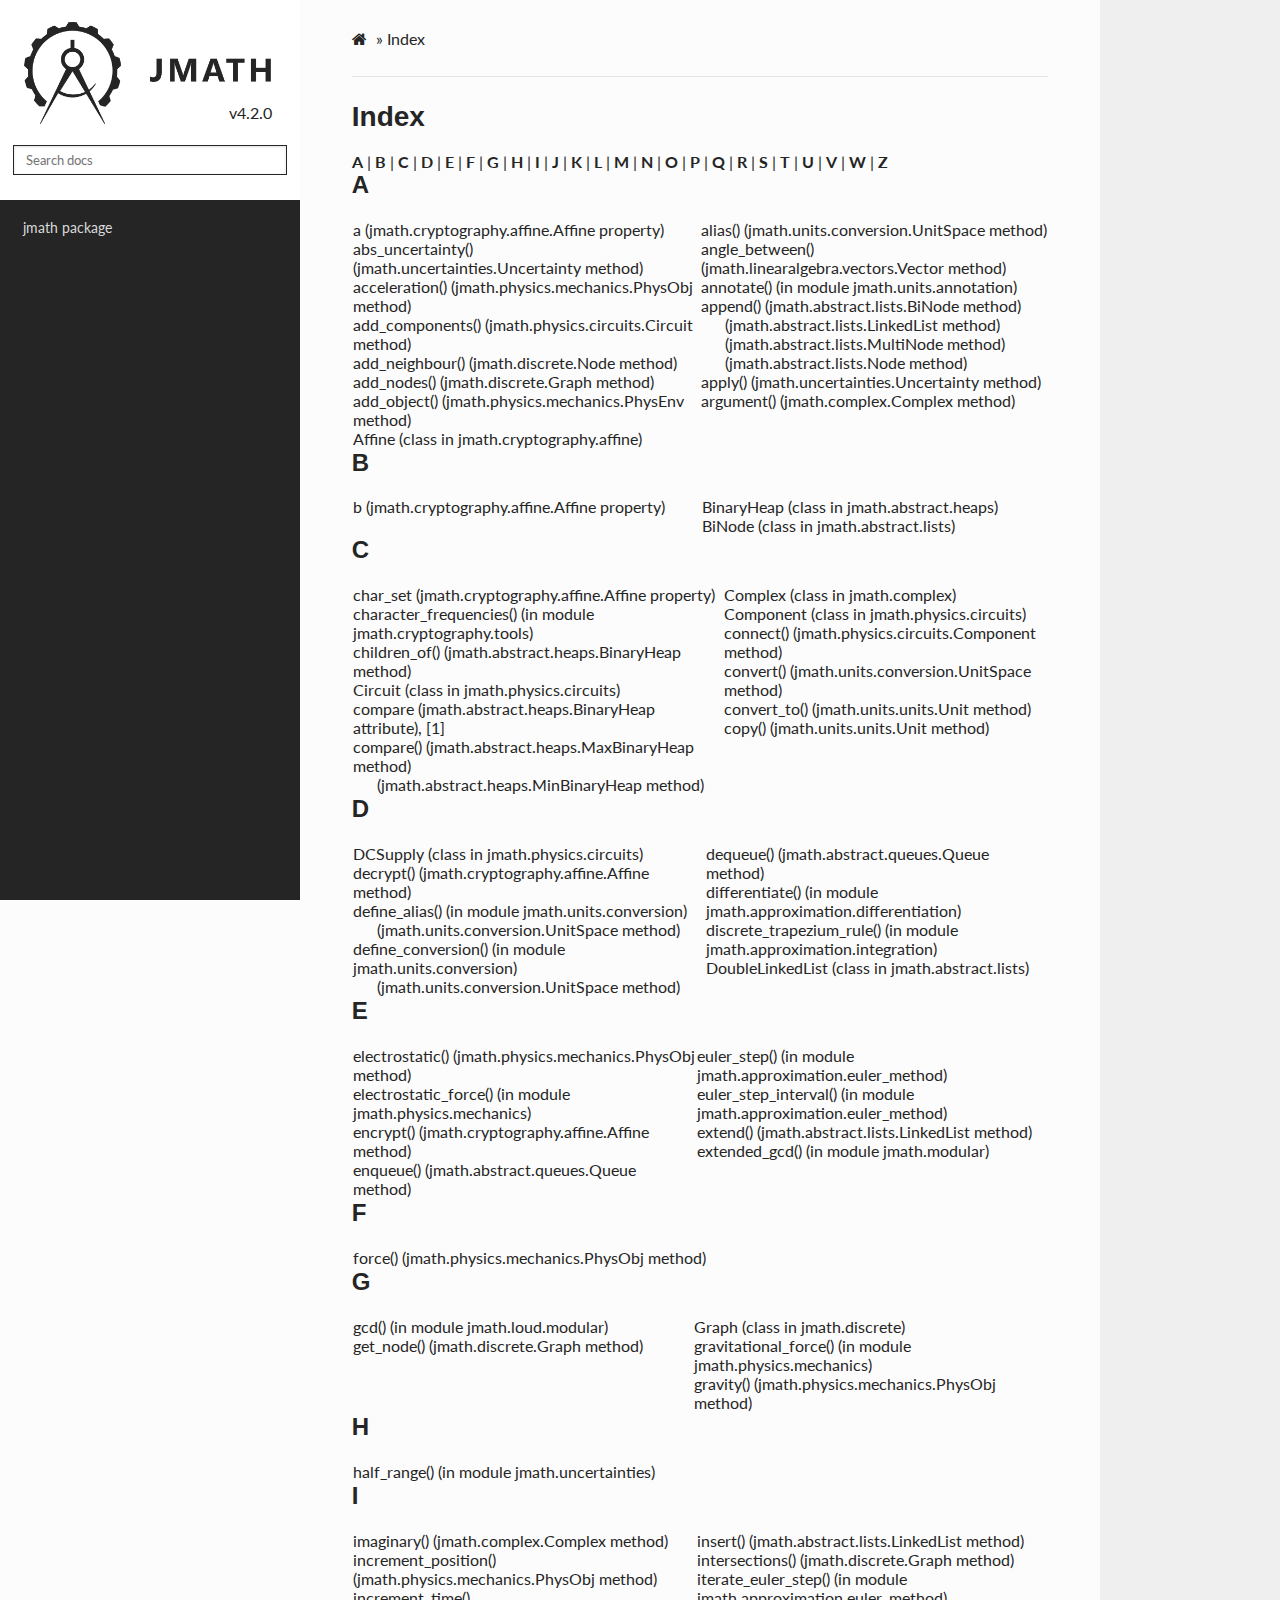
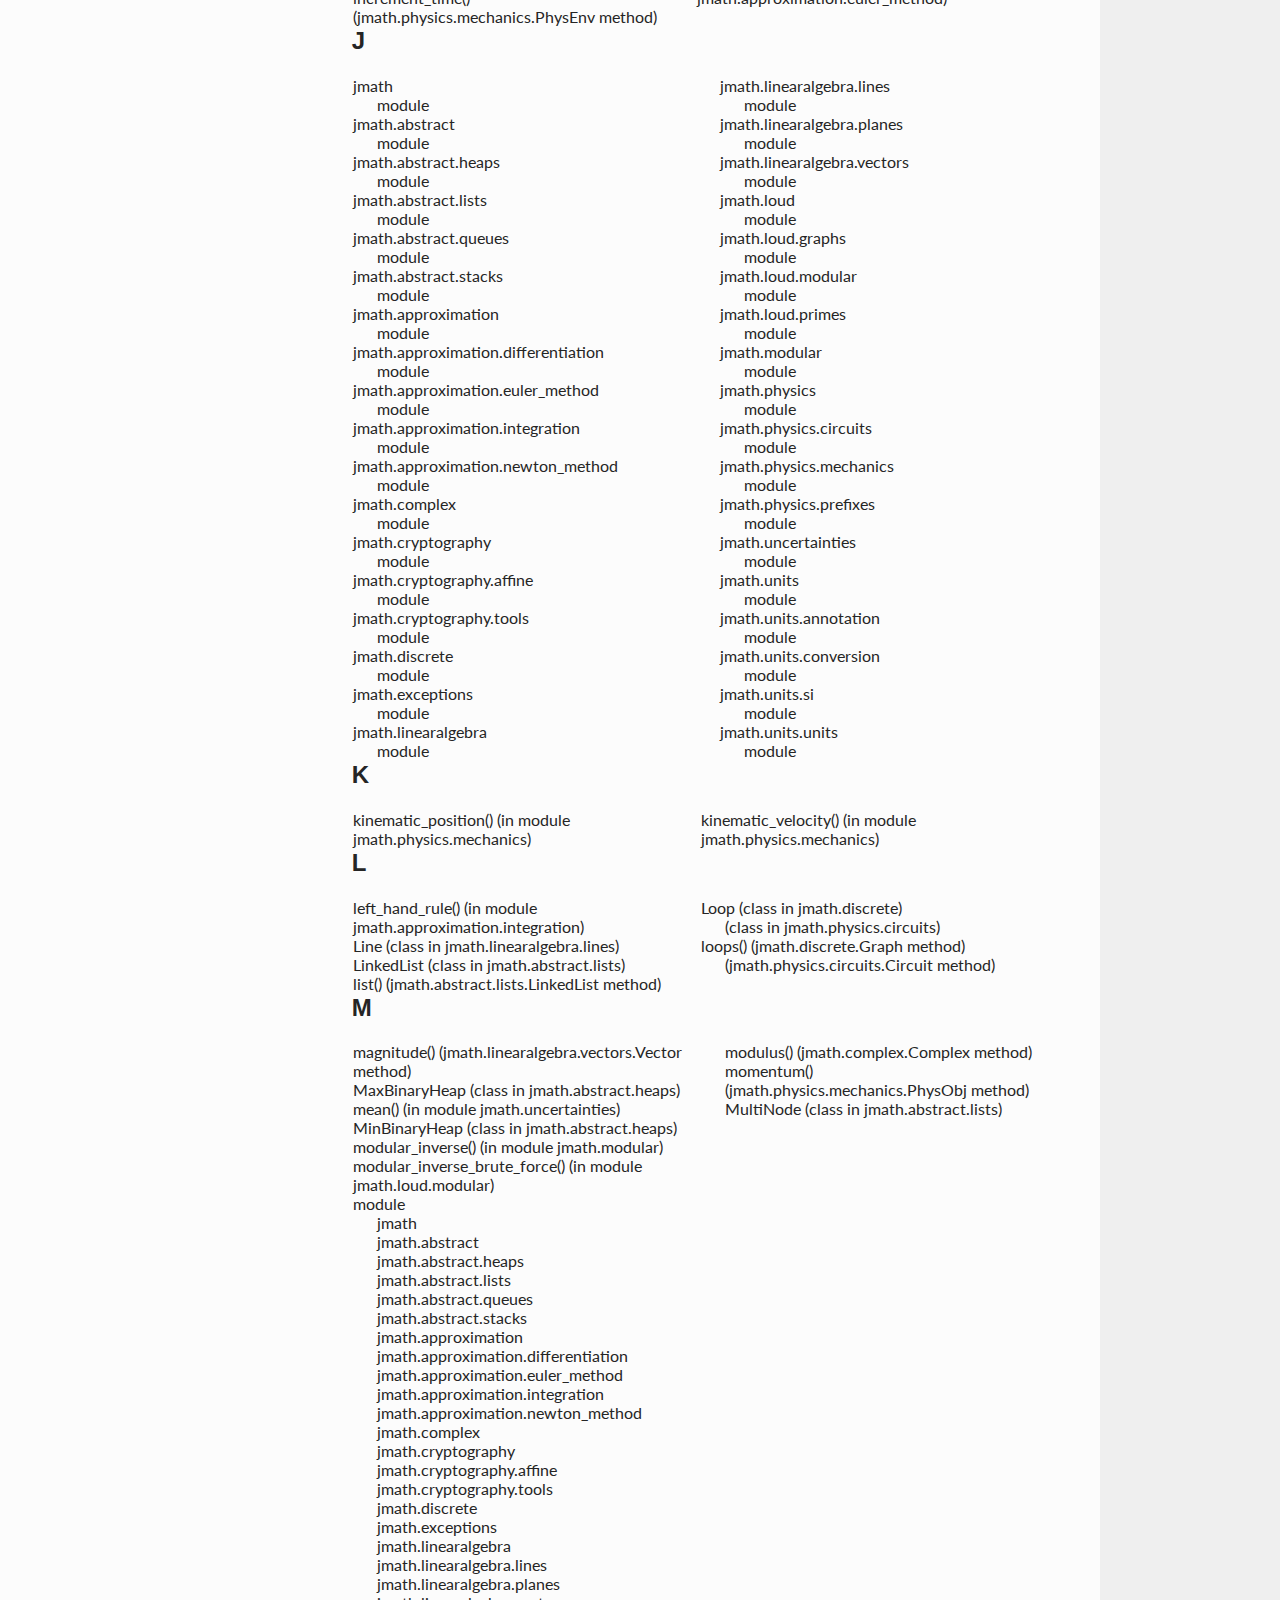
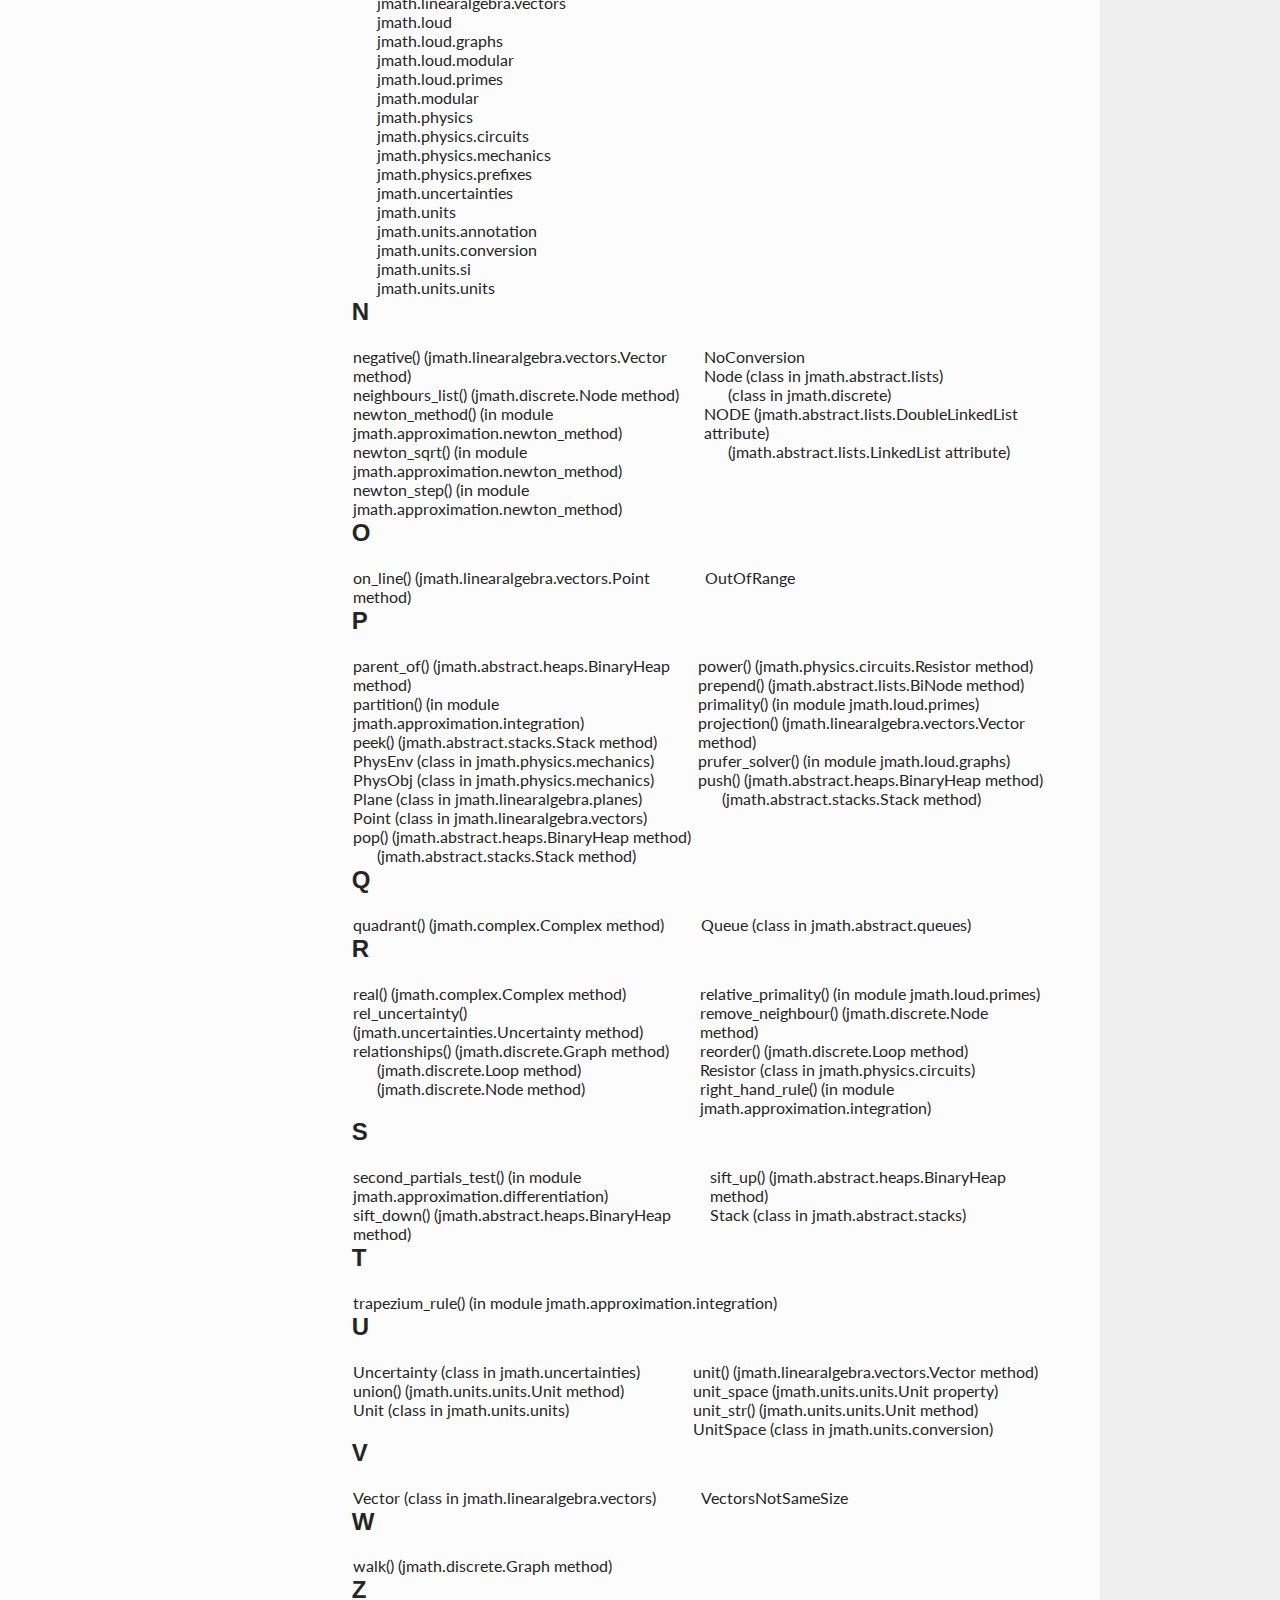
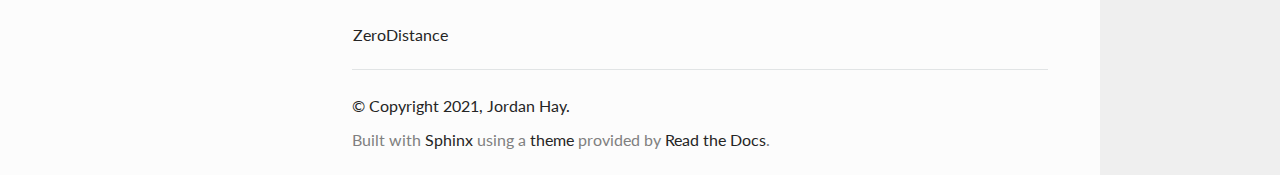
==== commit a9f3ddb0: "Add changes for 5ce66ba65697a417359b71ce8de88164c09f380a" ====
--- a/genindex.html
+++ b/genindex.html
@@ -7,7 +7,7 @@
   
   <meta name="viewport" content="width=device-width, initial-scale=1.0" />
   
-  <title>Index &mdash; jmath v4.1.0
+  <title>Index &mdash; jmath v4.2.0
  documentation</title>
   
 
@@ -69,7 +69,7 @@
             
             
               <div class="version">
-                v4.1.0
+                v4.2.0
 
               </div>
             
@@ -213,6 +213,8 @@
 </li>
   </ul></td>
   <td style="width: 33%; vertical-align: top;"><ul>
+      <li><a href="jmath.units.html#jmath.units.conversion.UnitSpace.alias">alias() (jmath.units.conversion.UnitSpace method)</a>
+</li>
       <li><a href="jmath.linearalgebra.html#jmath.linearalgebra.vectors.Vector.angle_between">angle_between() (jmath.linearalgebra.vectors.Vector method)</a>
 </li>
       <li><a href="jmath.units.html#jmath.units.annotation.annotate">annotate() (in module jmath.units.annotation)</a>
@@ -275,6 +277,8 @@
 </li>
       <li><a href="jmath.physics.html#jmath.physics.circuits.Component.connect">connect() (jmath.physics.circuits.Component method)</a>
 </li>
+      <li><a href="jmath.units.html#jmath.units.conversion.UnitSpace.convert">convert() (jmath.units.conversion.UnitSpace method)</a>
+</li>
       <li><a href="jmath.units.html#jmath.units.units.Unit.convert_to">convert_to() (jmath.units.units.Unit method)</a>
 </li>
       <li><a href="jmath.units.html#jmath.units.units.Unit.copy">copy() (jmath.units.units.Unit method)</a>
@@ -290,9 +294,17 @@
       <li><a href="jmath.cryptography.html#jmath.cryptography.affine.Affine.decrypt">decrypt() (jmath.cryptography.affine.Affine method)</a>
 </li>
       <li><a href="jmath.units.html#jmath.units.conversion.define_alias">define_alias() (in module jmath.units.conversion)</a>
-</li>
+
+      <ul>
+        <li><a href="jmath.units.html#jmath.units.conversion.UnitSpace.define_alias">(jmath.units.conversion.UnitSpace method)</a>
+</li>
+      </ul></li>
       <li><a href="jmath.units.html#jmath.units.conversion.define_conversion">define_conversion() (in module jmath.units.conversion)</a>
-</li>
+
+      <ul>
+        <li><a href="jmath.units.html#jmath.units.conversion.UnitSpace.define_conversion">(jmath.units.conversion.UnitSpace method)</a>
+</li>
+      </ul></li>
   </ul></td>
   <td style="width: 33%; vertical-align: top;"><ul>
       <li><a href="jmath.abstract.html#jmath.abstract.queues.Queue.dequeue">dequeue() (jmath.abstract.queues.Queue method)</a>
@@ -513,6 +525,8 @@
         <li><a href="jmath.linearalgebra.html#module-jmath.linearalgebra">module</a>
 </li>
       </ul></li>
+  </ul></td>
+  <td style="width: 33%; vertical-align: top;"><ul>
       <li>
     jmath.linearalgebra.lines
 
@@ -520,8 +534,6 @@
         <li><a href="jmath.linearalgebra.html#module-jmath.linearalgebra.lines">module</a>
 </li>
       </ul></li>
-  </ul></td>
-  <td style="width: 33%; vertical-align: top;"><ul>
       <li>
     jmath.linearalgebra.planes
 
@@ -628,13 +640,6 @@
 </li>
       </ul></li>
       <li>
-    jmath.units.other
-
-      <ul>
-        <li><a href="jmath.units.html#module-jmath.units.other">module</a>
-</li>
-      </ul></li>
-      <li>
     jmath.units.si
 
       <ul>
@@ -778,8 +783,6 @@
 </li>
         <li><a href="jmath.units.html#module-jmath.units.conversion">jmath.units.conversion</a>
 </li>
-        <li><a href="jmath.units.html#module-jmath.units.other">jmath.units.other</a>
-</li>
         <li><a href="jmath.units.html#module-jmath.units.si">jmath.units.si</a>
 </li>
         <li><a href="jmath.units.html#module-jmath.units.units">jmath.units.units</a>
@@ -957,11 +960,17 @@
 </li>
       <li><a href="jmath.units.html#jmath.units.units.Unit.union">union() (jmath.units.units.Unit method)</a>
 </li>
-  </ul></td>
-  <td style="width: 33%; vertical-align: top;"><ul>
       <li><a href="jmath.units.html#jmath.units.units.Unit">Unit (class in jmath.units.units)</a>
 </li>
+  </ul></td>
+  <td style="width: 33%; vertical-align: top;"><ul>
       <li><a href="jmath.linearalgebra.html#jmath.linearalgebra.vectors.Vector.unit">unit() (jmath.linearalgebra.vectors.Vector method)</a>
+</li>
+      <li><a href="jmath.units.html#jmath.units.units.Unit.unit_space">unit_space (jmath.units.units.Unit property)</a>
+</li>
+      <li><a href="jmath.units.html#jmath.units.units.Unit.unit_str">unit_str() (jmath.units.units.Unit method)</a>
+</li>
+      <li><a href="jmath.units.html#jmath.units.conversion.UnitSpace">UnitSpace (class in jmath.units.conversion)</a>
 </li>
   </ul></td>
 </tr></table>
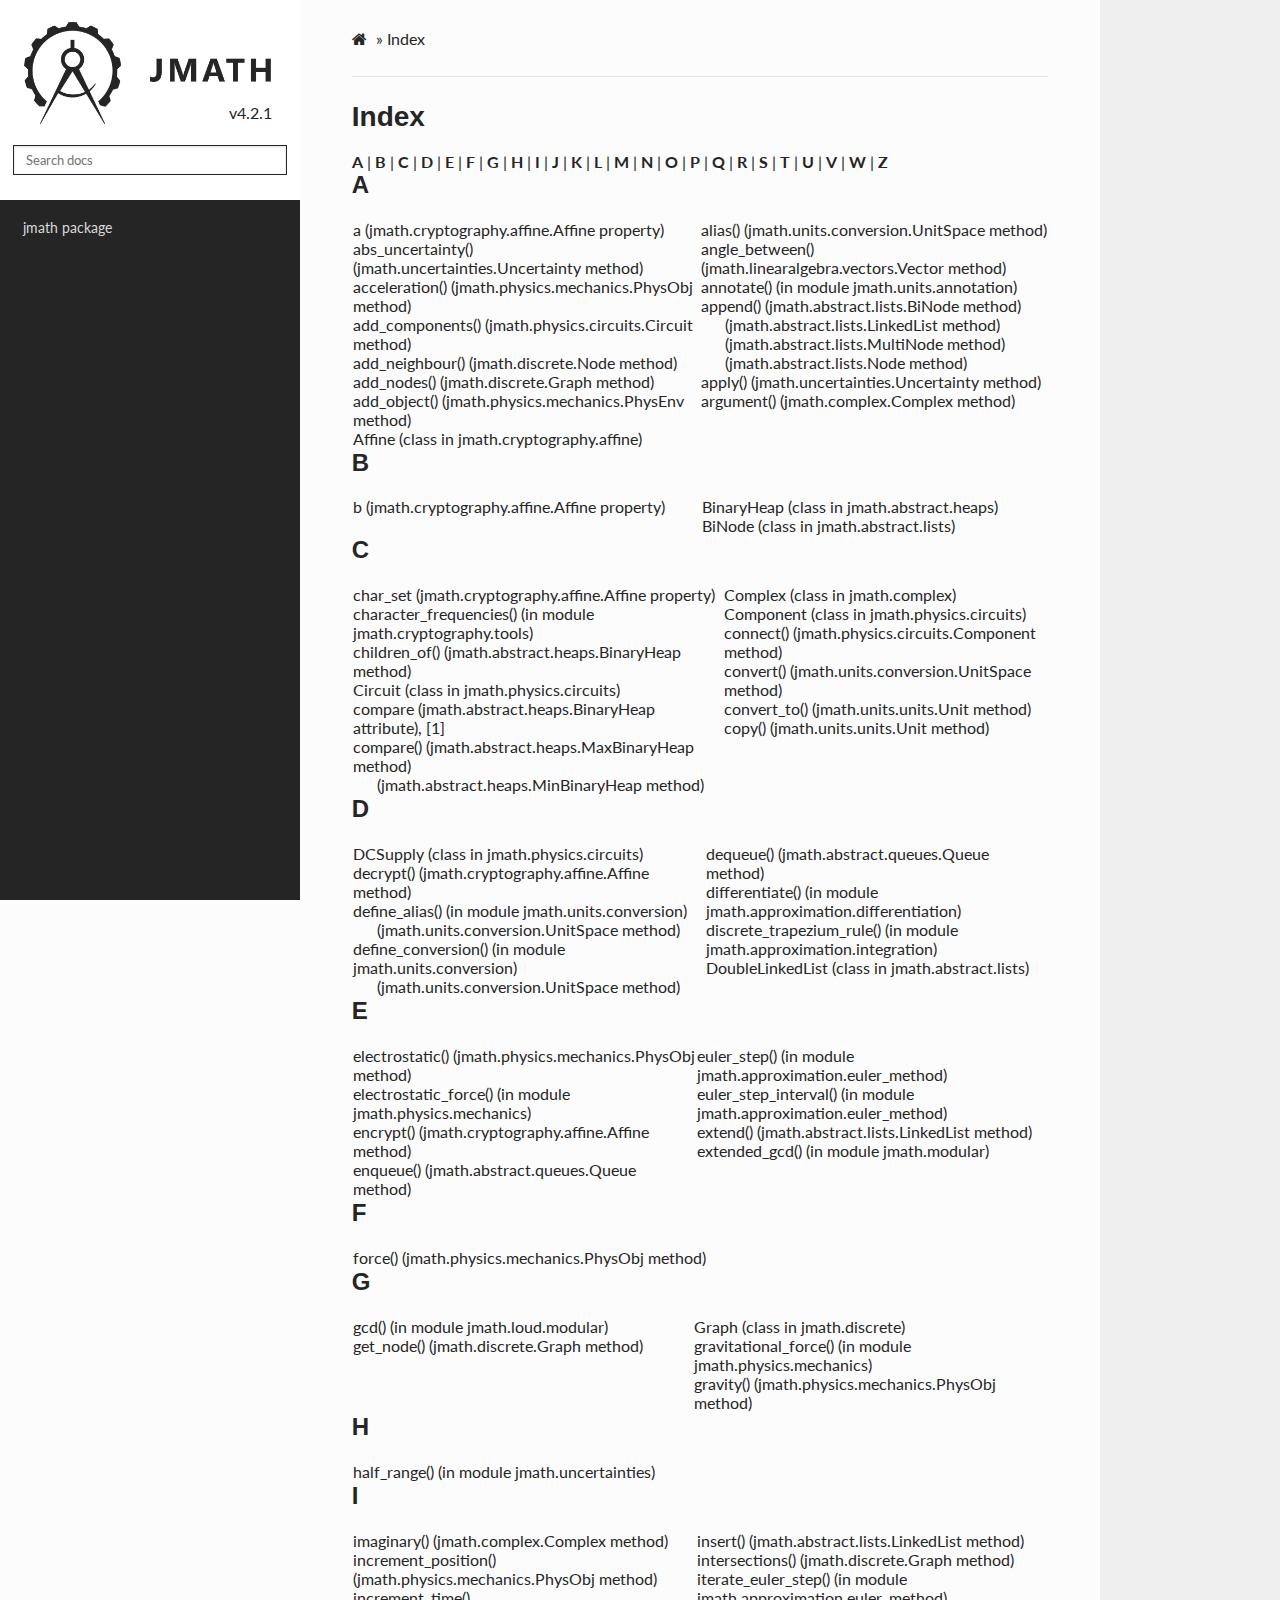
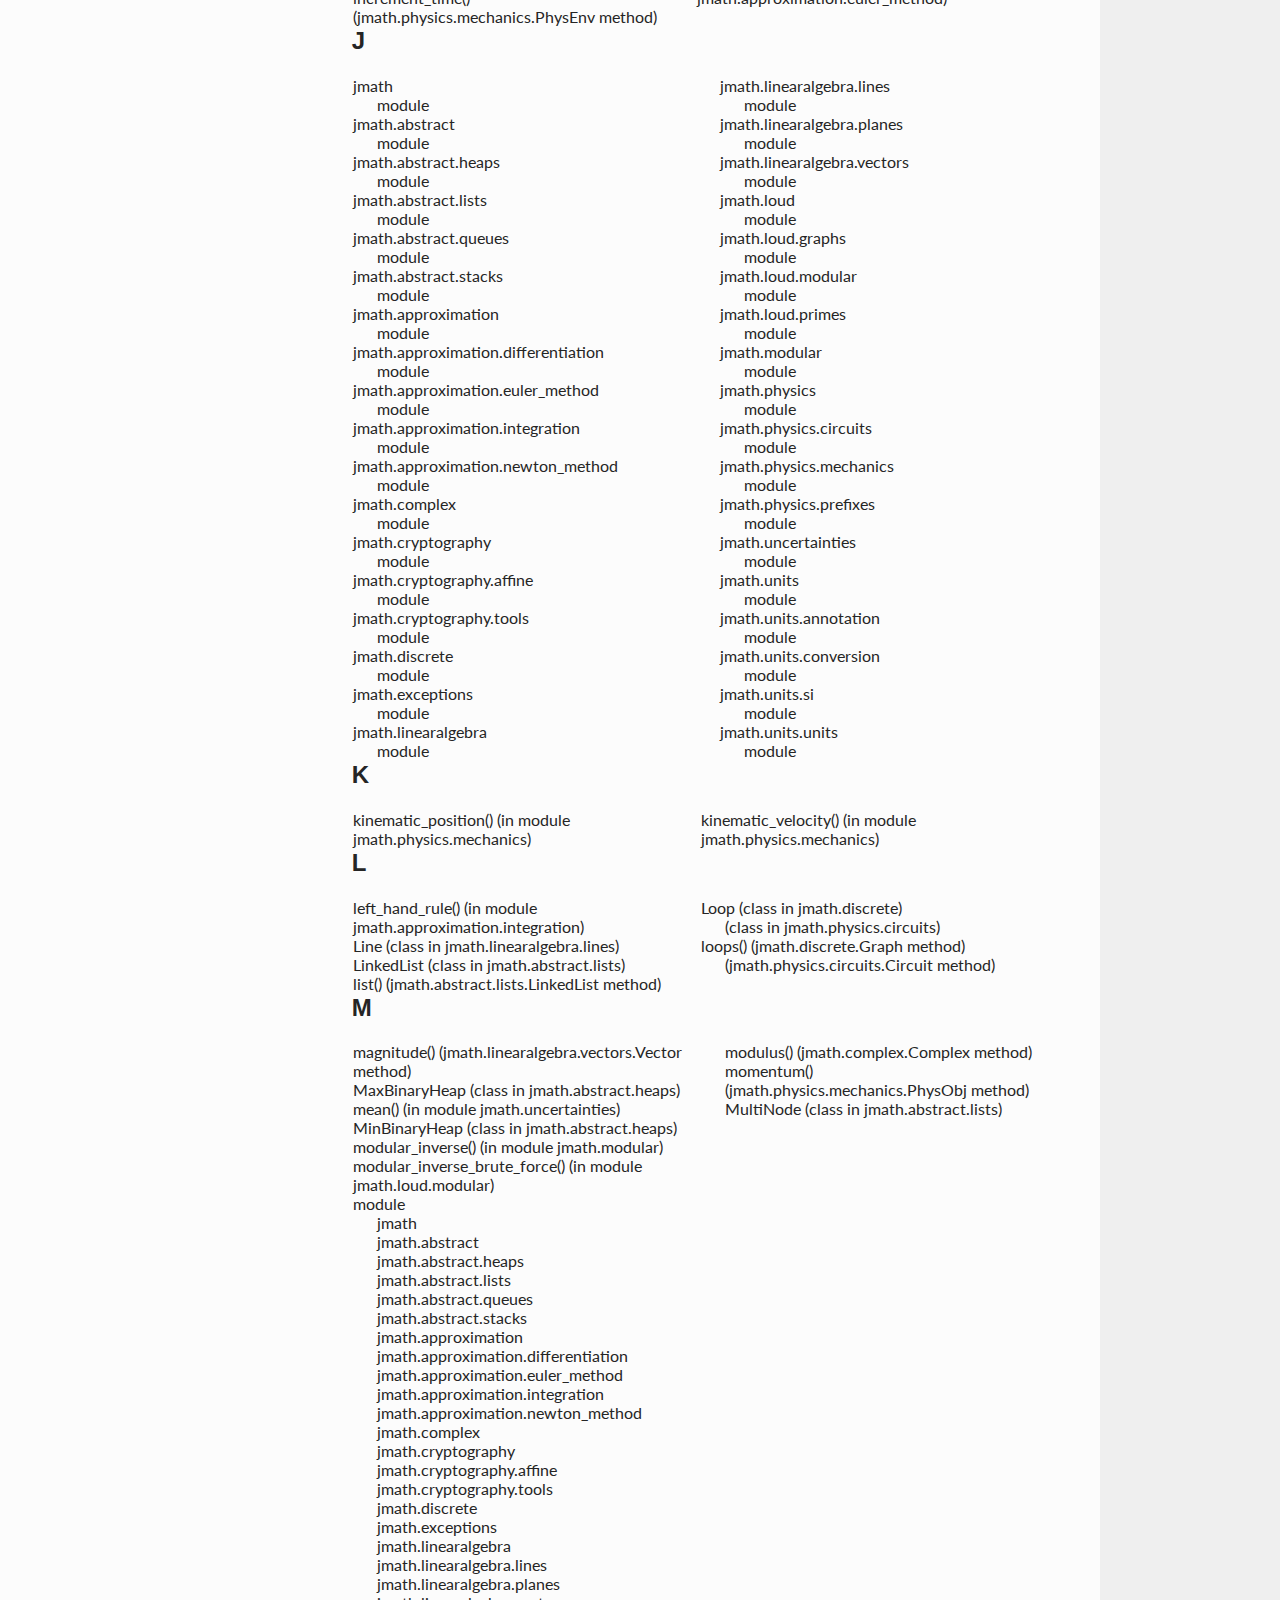
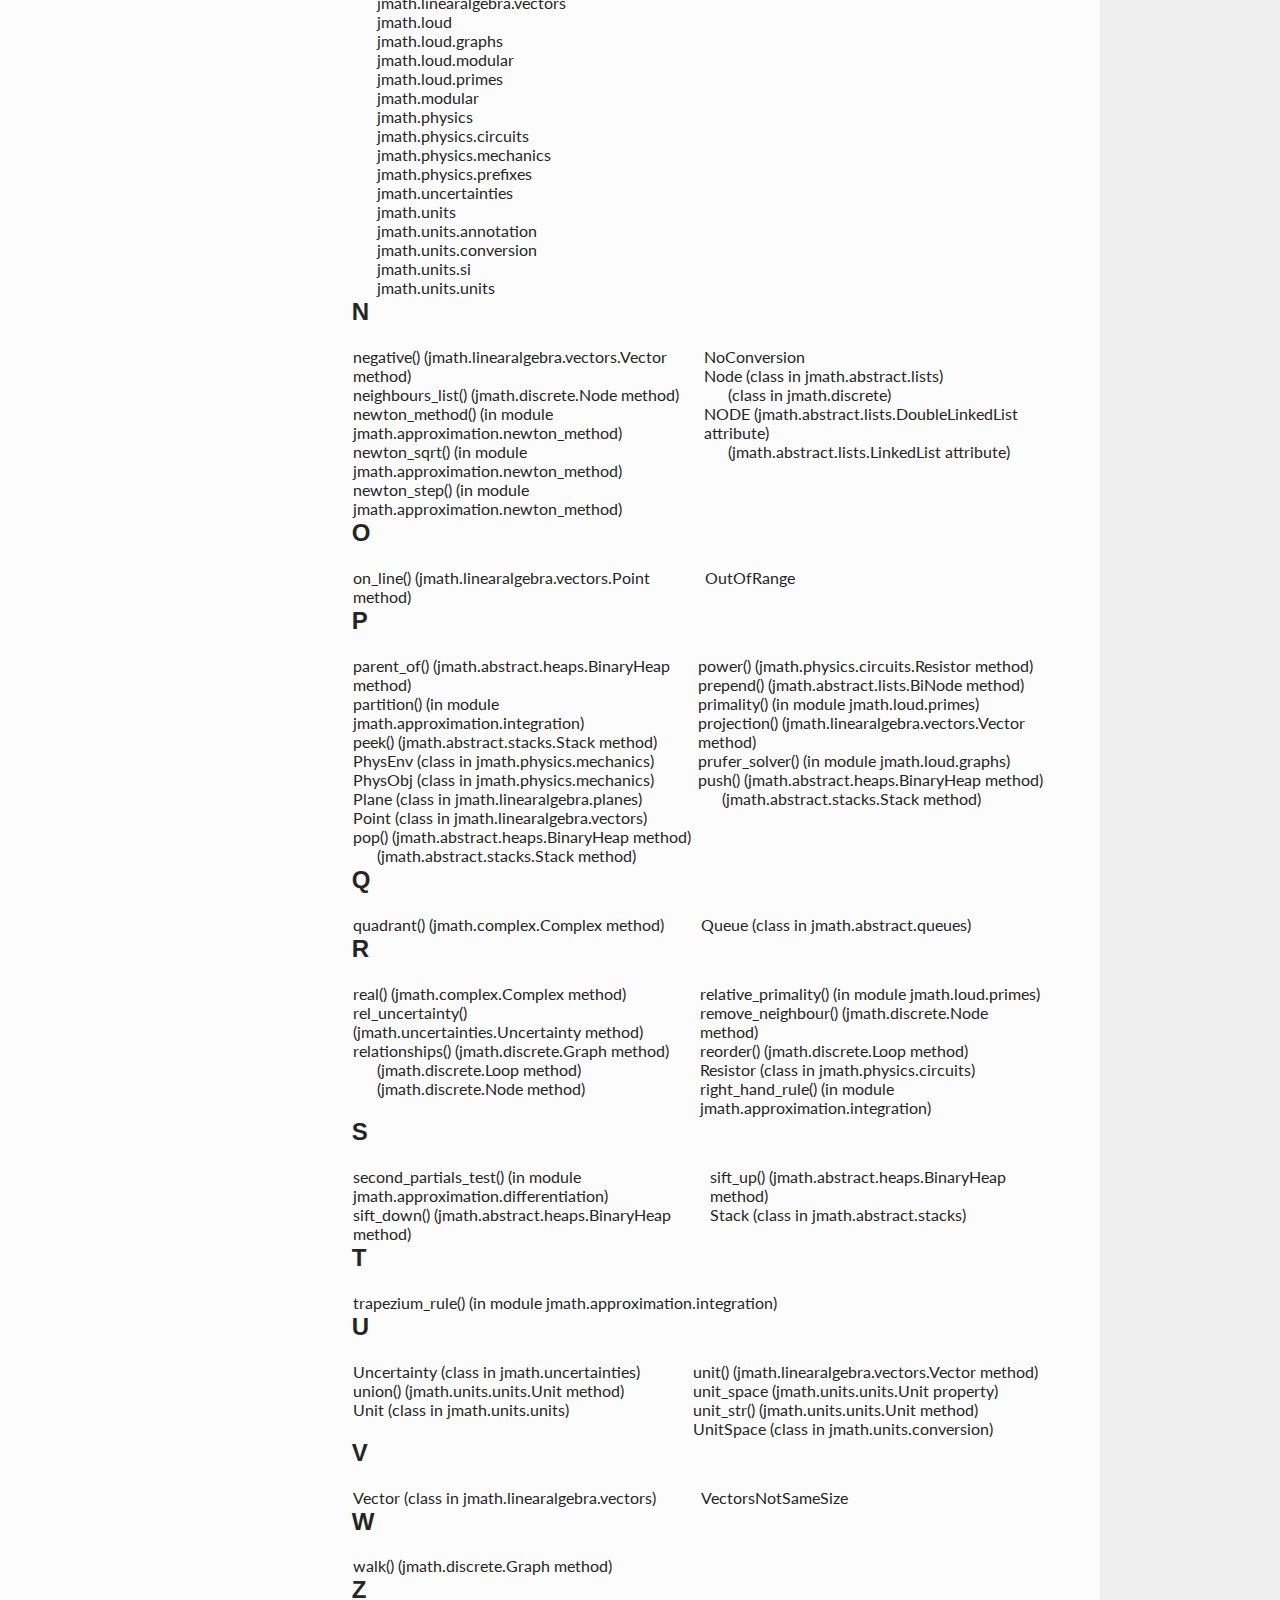
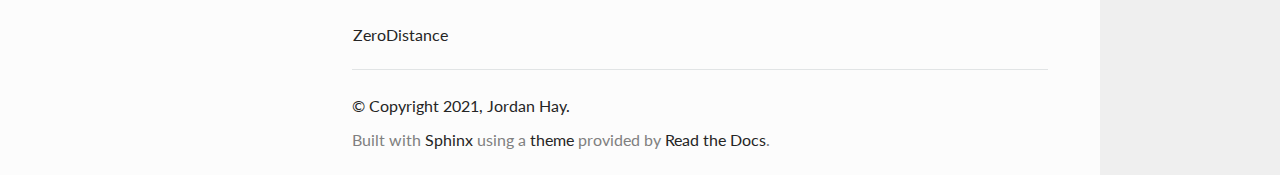
==== commit 9e80e125: "Add changes for 6709a3ae65ced06739c5d0cf40fbdd251cba990d" ====
--- a/genindex.html
+++ b/genindex.html
@@ -7,7 +7,7 @@
   
   <meta name="viewport" content="width=device-width, initial-scale=1.0" />
   
-  <title>Index &mdash; jmath v4.2.0
+  <title>Index &mdash; jmath v4.2.1
  documentation</title>
   
 
@@ -69,7 +69,7 @@
             
             
               <div class="version">
-                v4.2.0
+                v4.2.1
 
               </div>
             
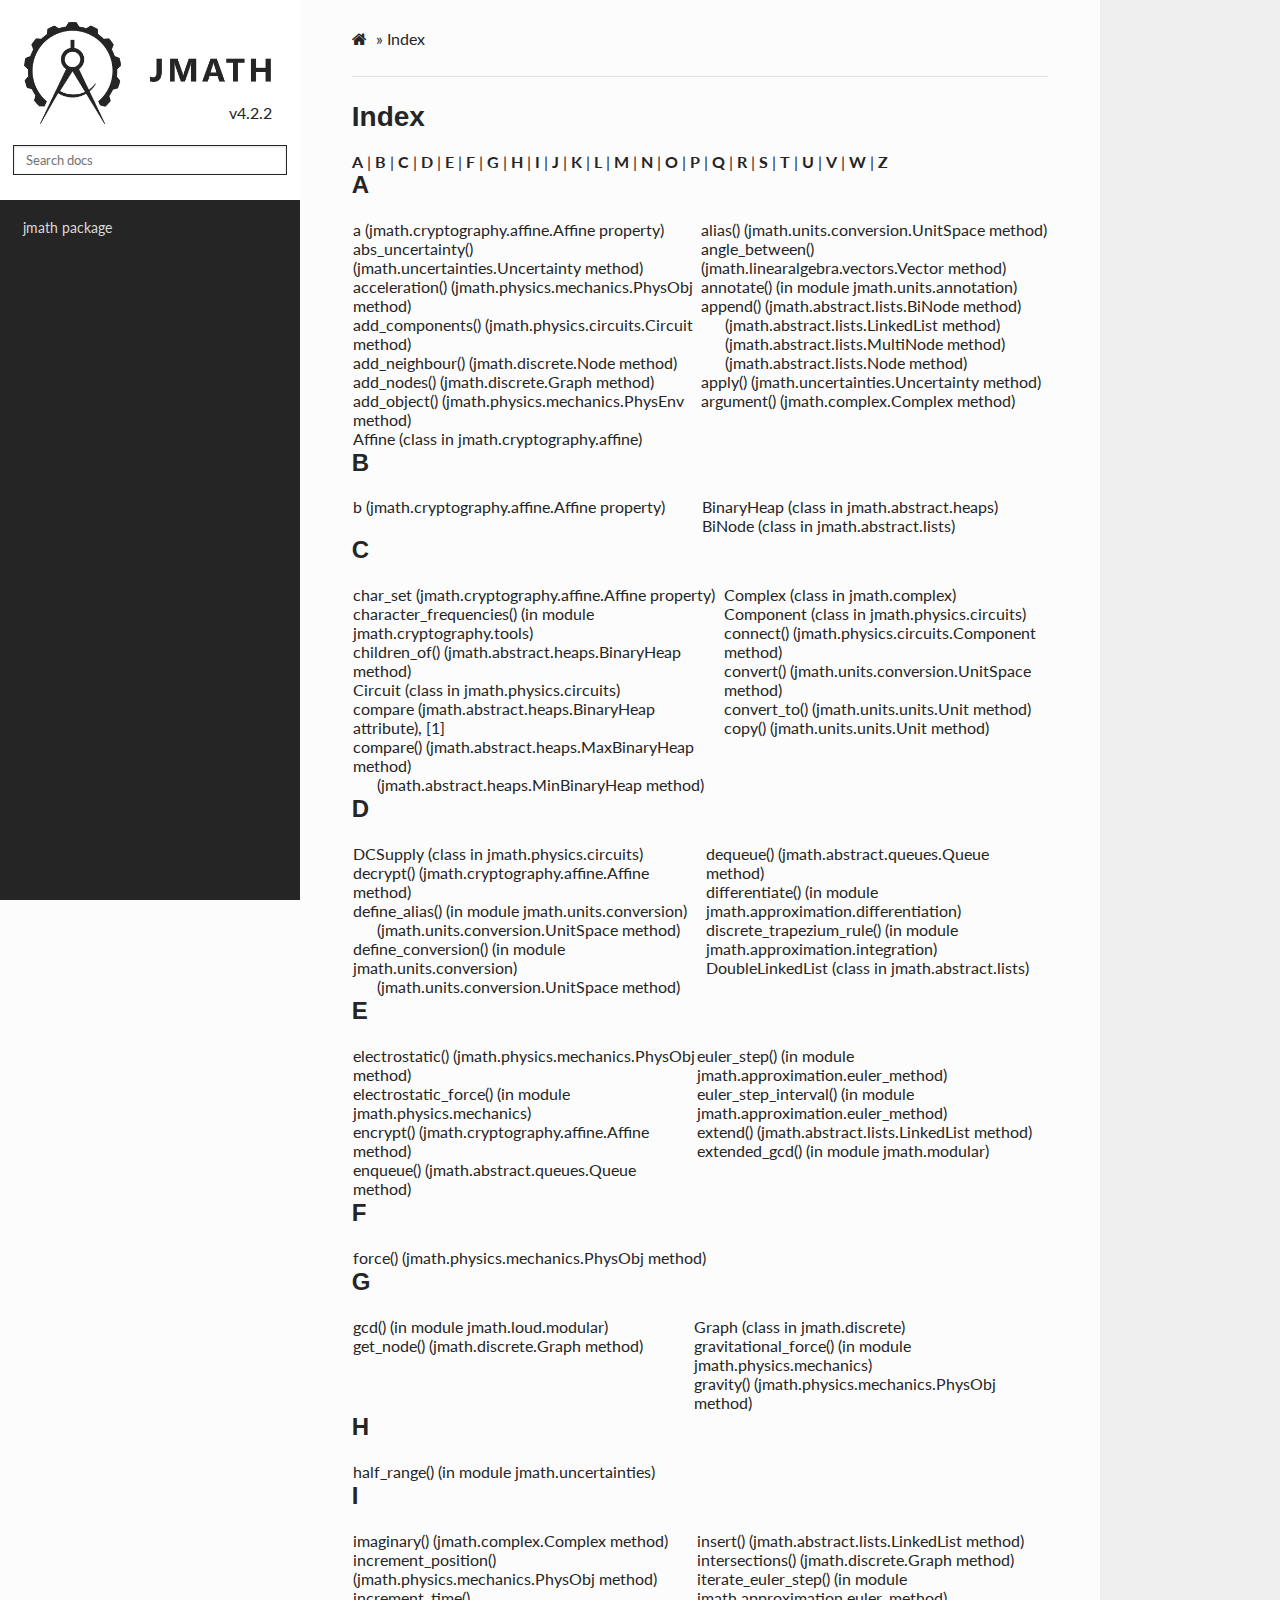
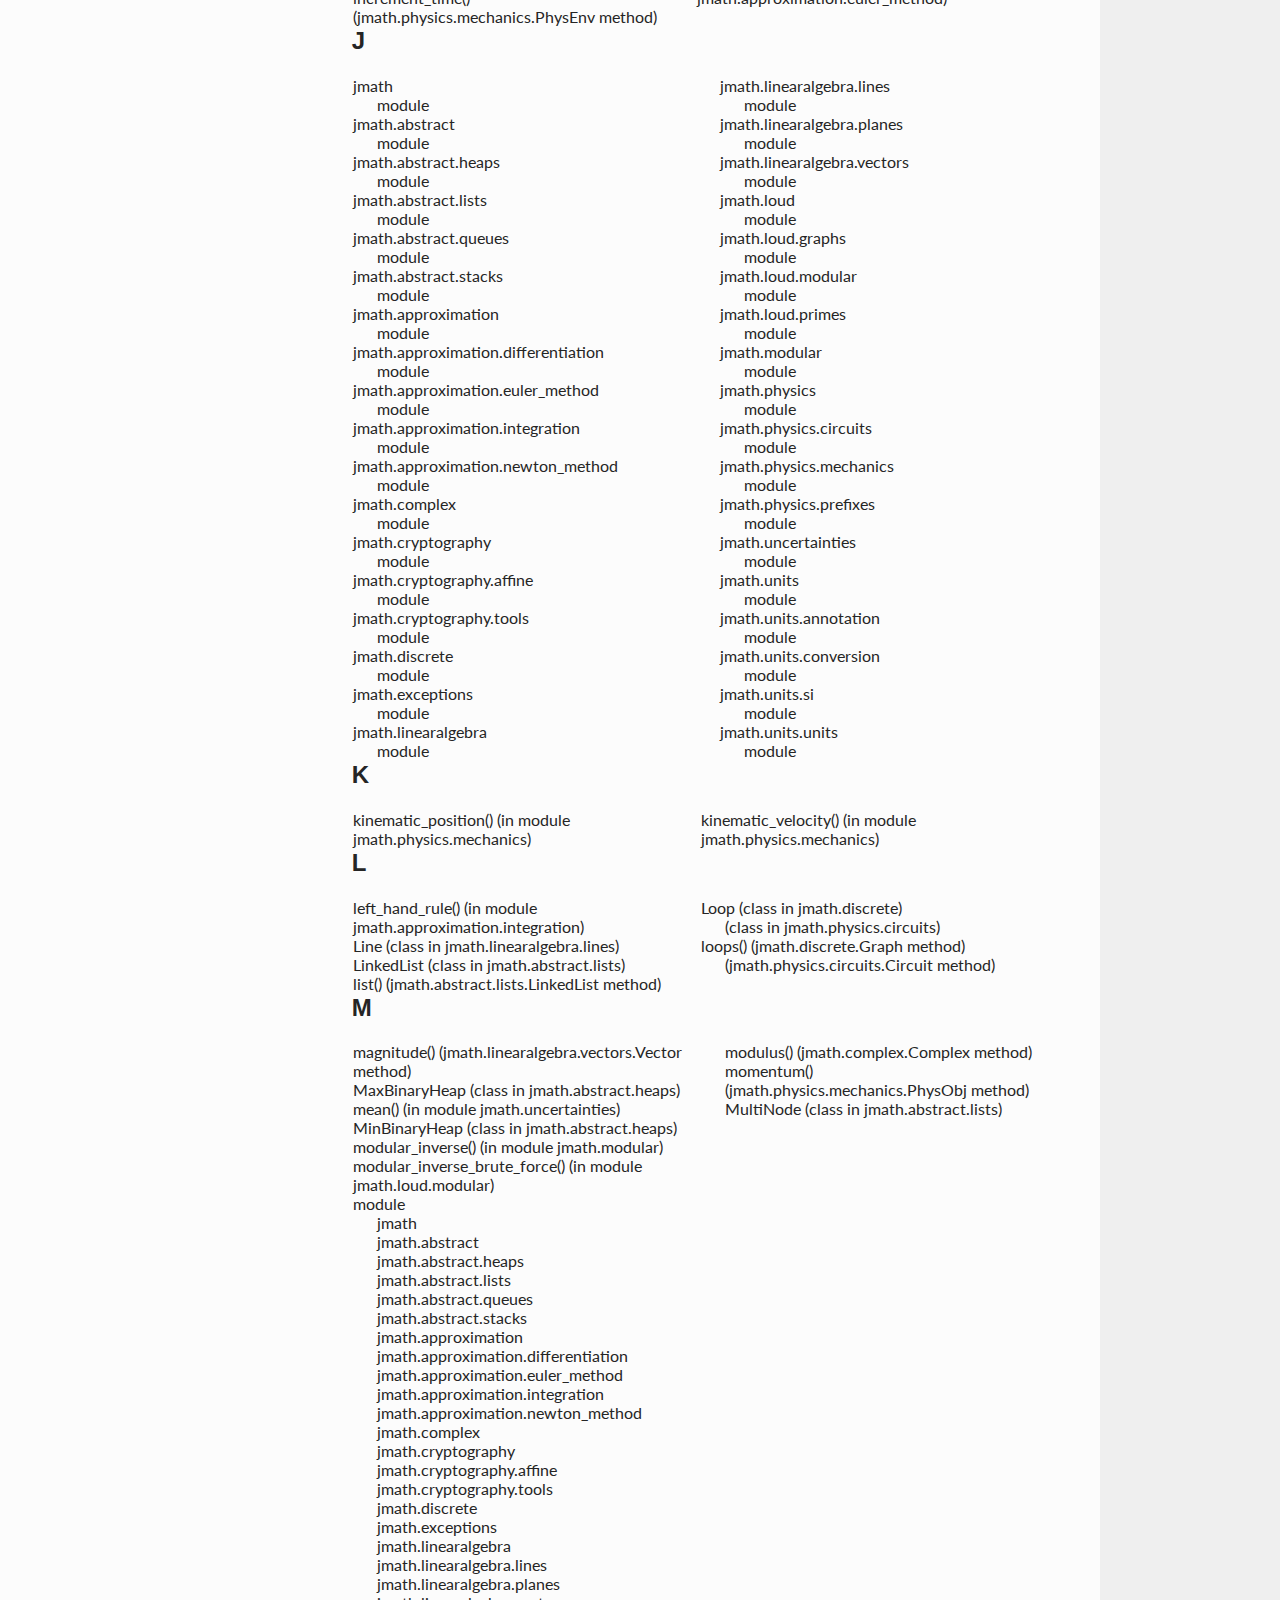
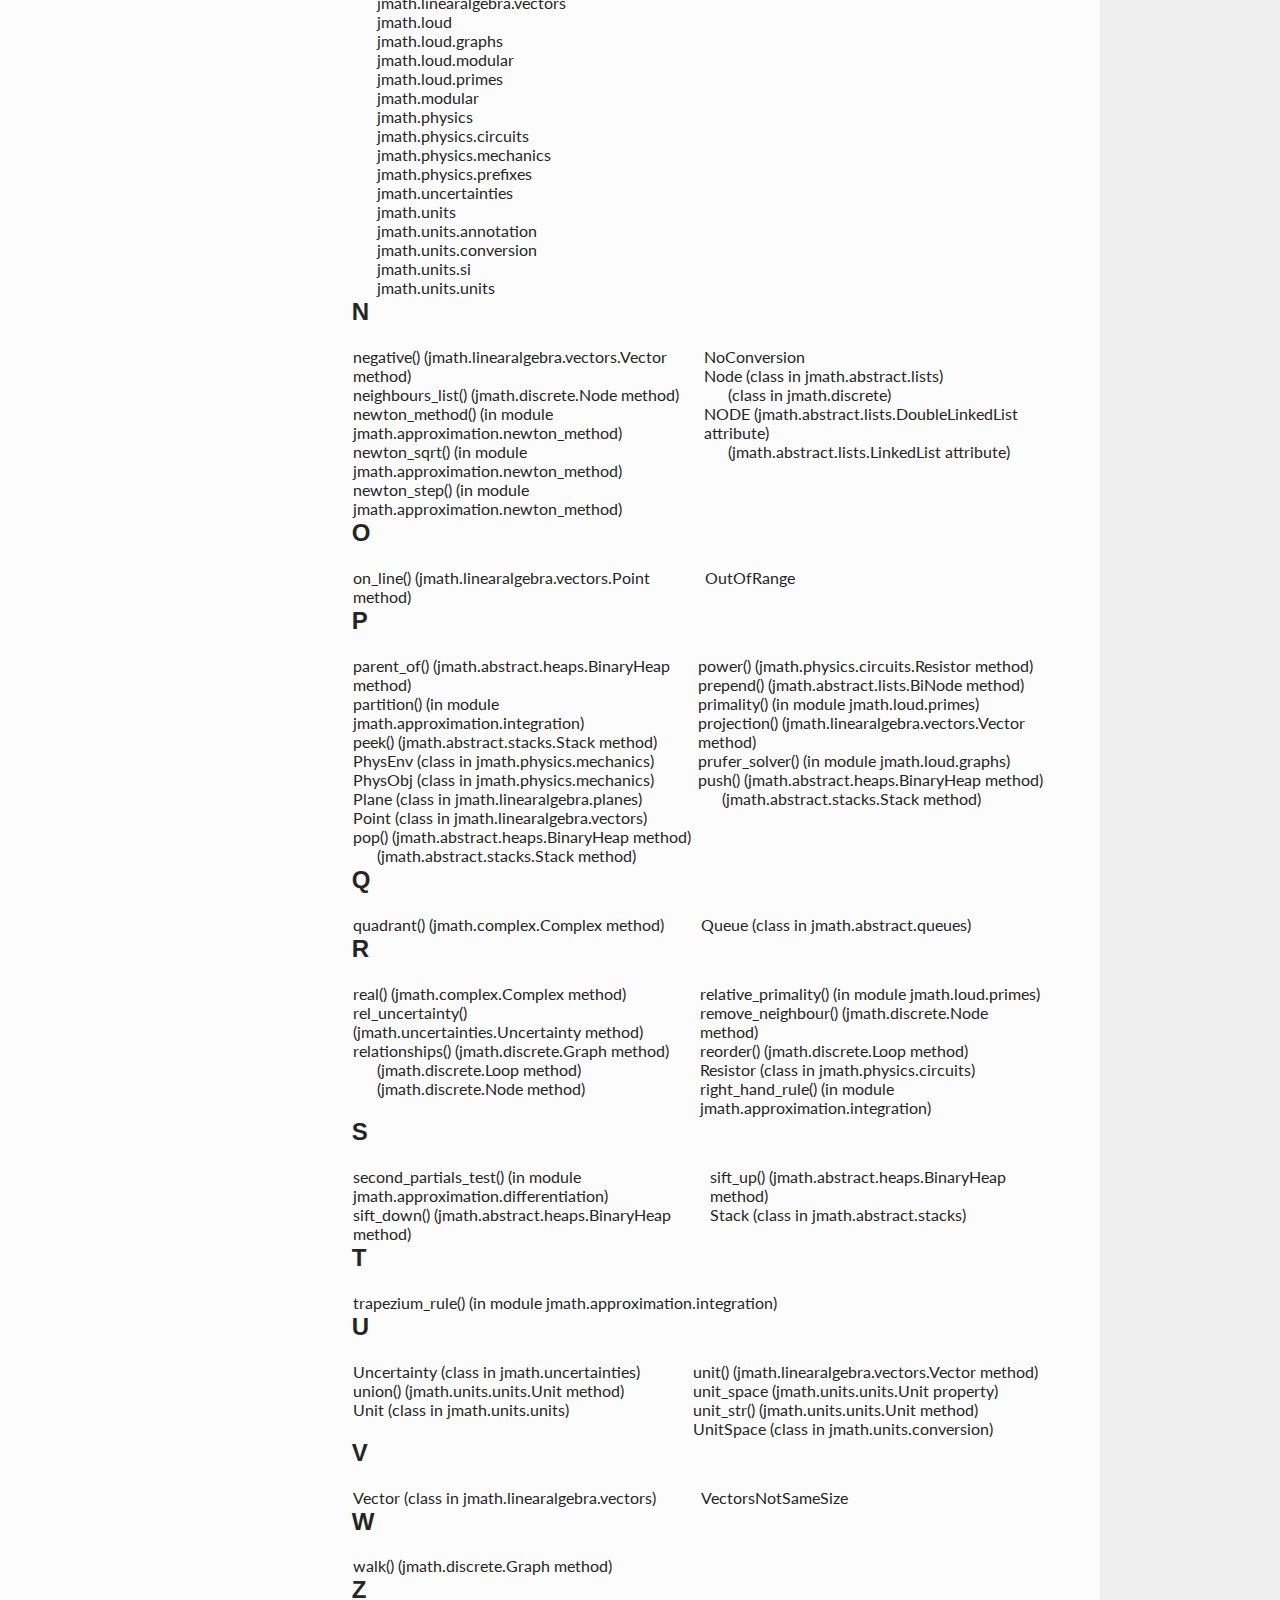
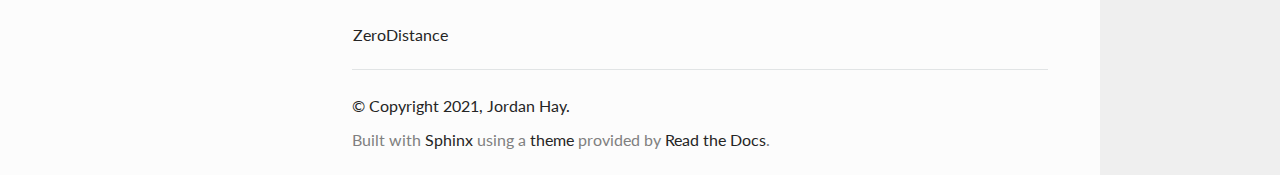
==== commit e042a350: "Add changes for 0d445c8ccee9990ec358288f04ec947e87305265" ====
--- a/genindex.html
+++ b/genindex.html
@@ -7,7 +7,7 @@
   
   <meta name="viewport" content="width=device-width, initial-scale=1.0" />
   
-  <title>Index &mdash; jmath v4.2.1
+  <title>Index &mdash; jmath v4.2.2
  documentation</title>
   
 
@@ -69,7 +69,7 @@
             
             
               <div class="version">
-                v4.2.1
+                v4.2.2
 
               </div>
             
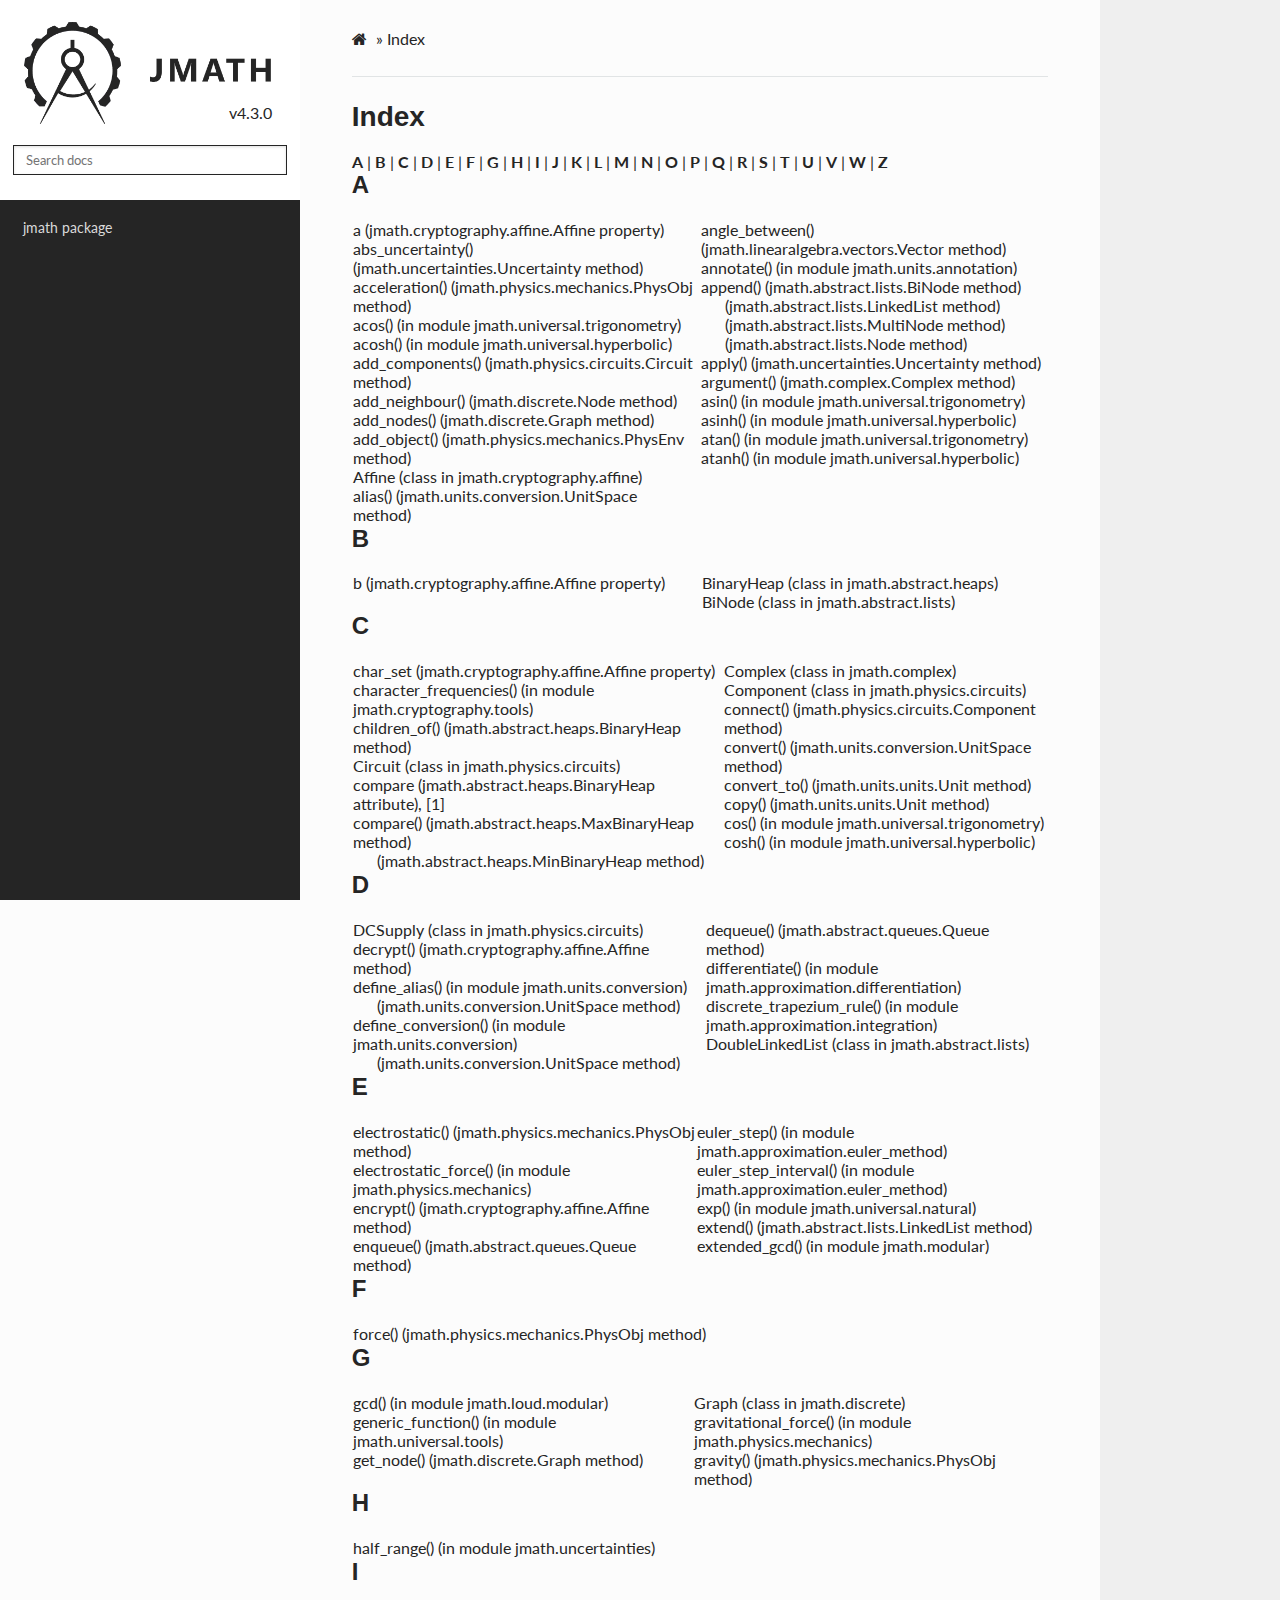
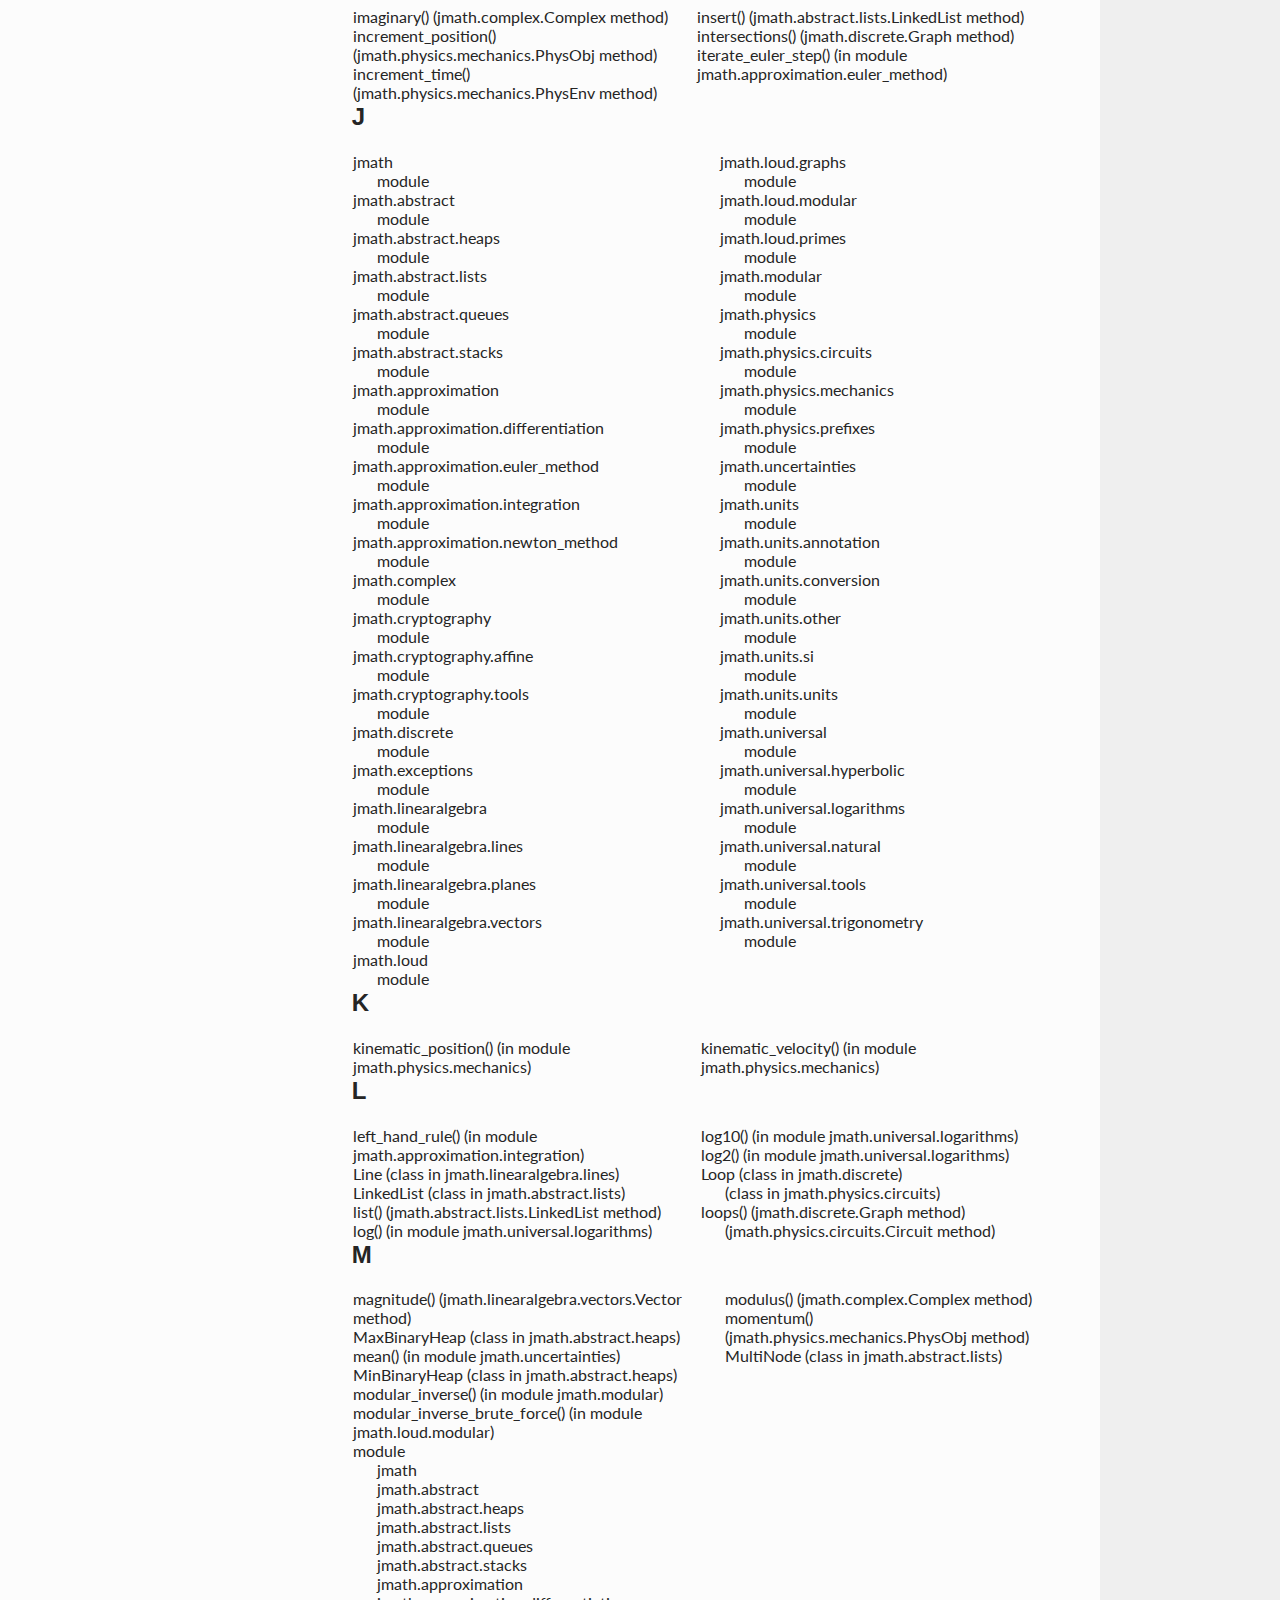
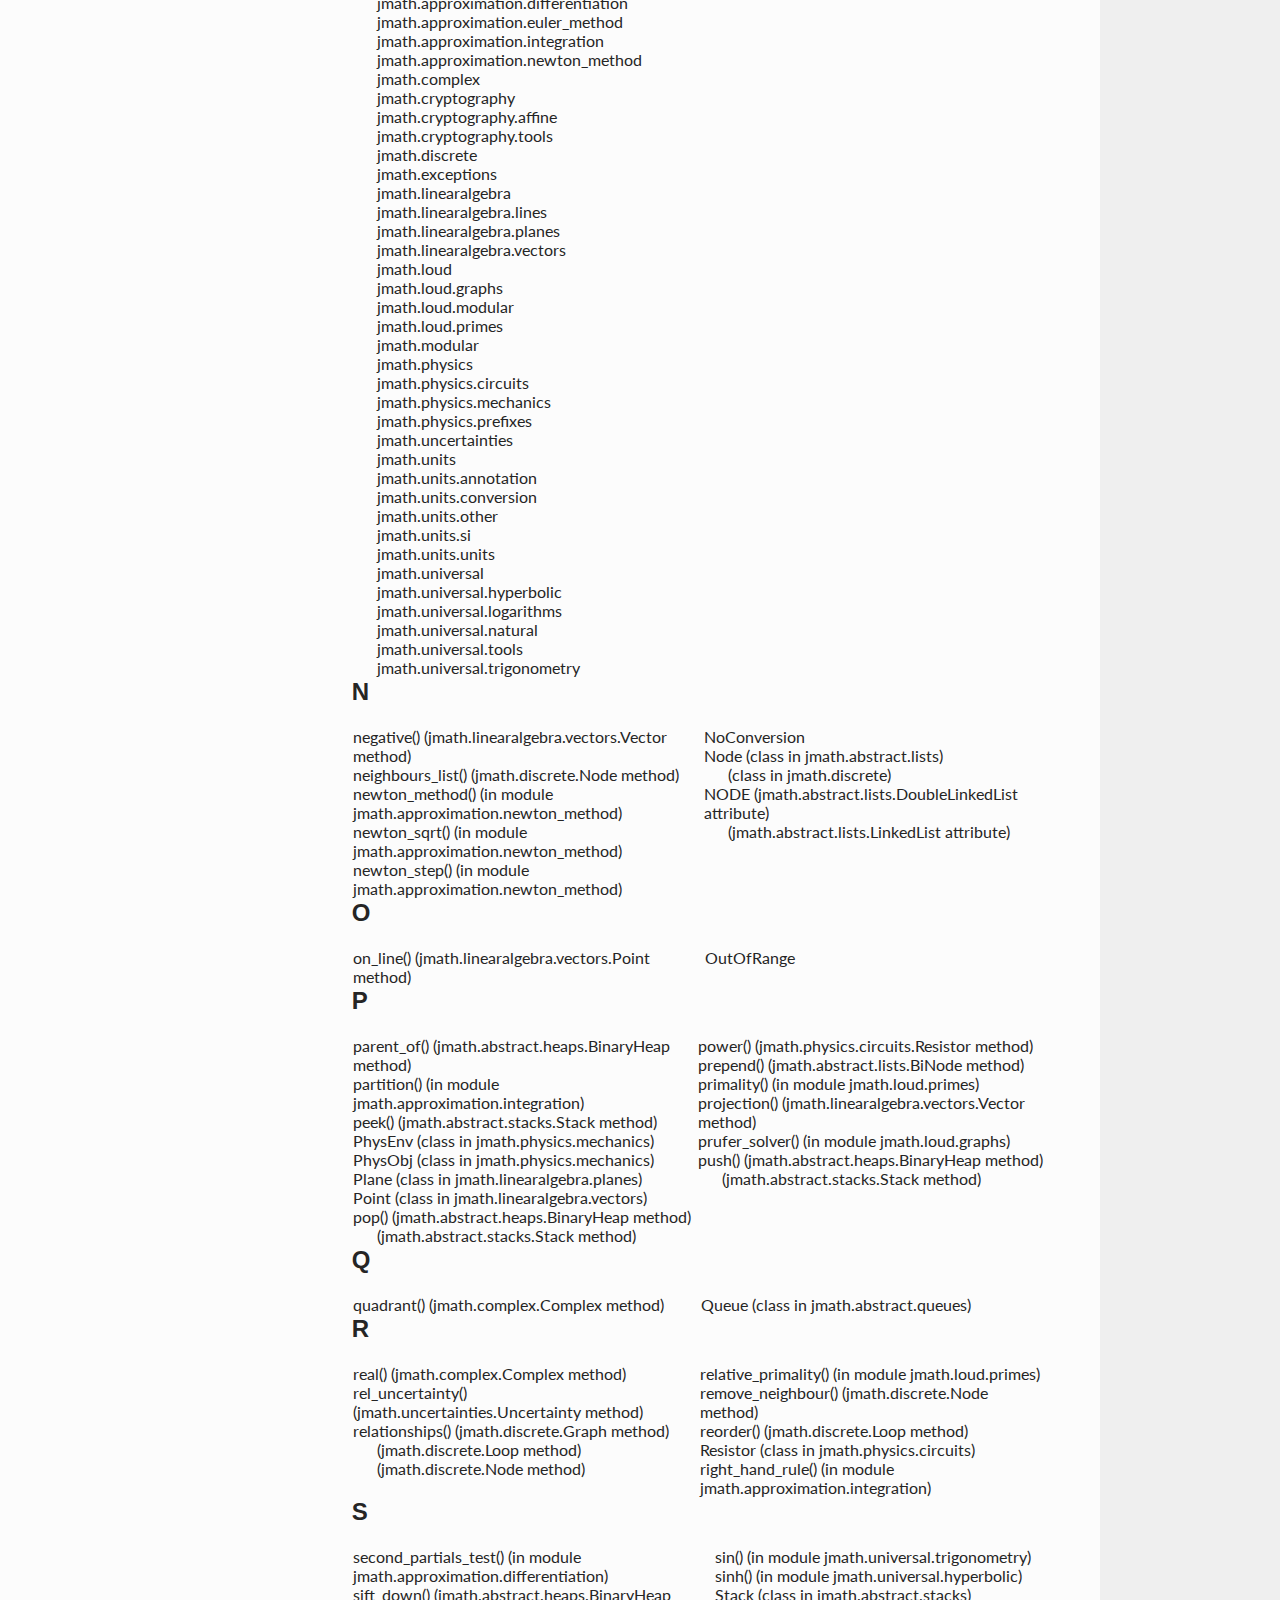
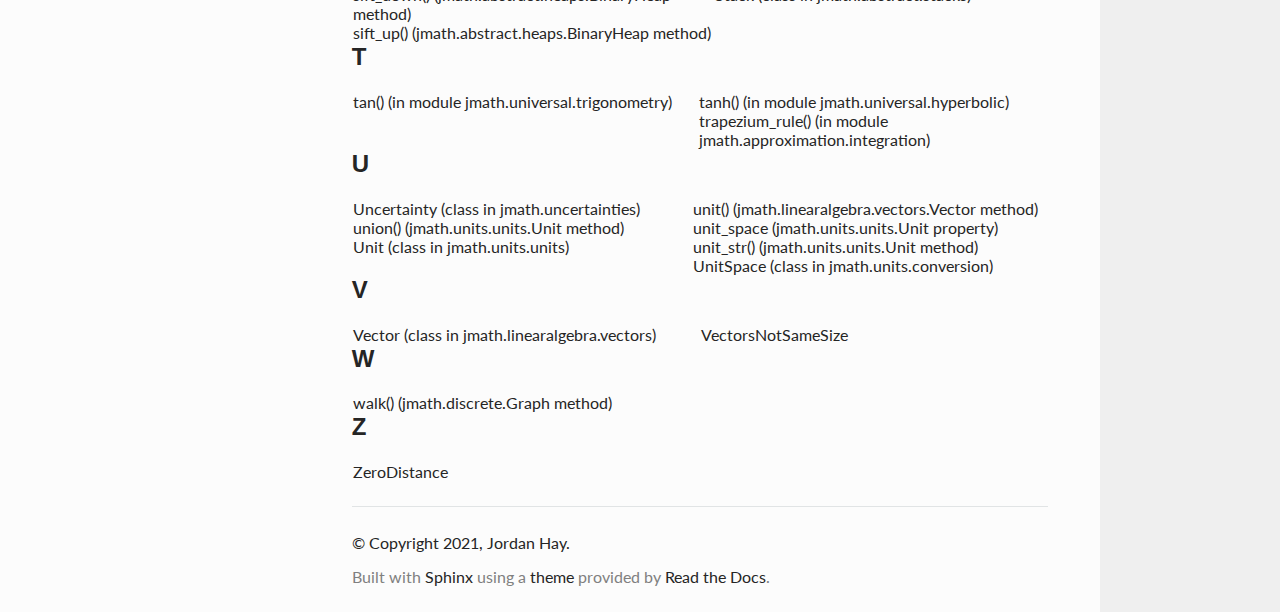
==== commit 6cc4b9c0: "Add changes for aef4d6e5c932d0a4aee3f5e811f7ba313312bb16" ====
--- a/genindex.html
+++ b/genindex.html
@@ -7,7 +7,7 @@
   
   <meta name="viewport" content="width=device-width, initial-scale=1.0" />
   
-  <title>Index &mdash; jmath v4.2.2
+  <title>Index &mdash; jmath v4.3.0
  documentation</title>
   
 
@@ -69,7 +69,7 @@
             
             
               <div class="version">
-                v4.2.2
+                v4.3.0
 
               </div>
             
@@ -201,6 +201,10 @@
 </li>
       <li><a href="jmath.physics.html#jmath.physics.mechanics.PhysObj.acceleration">acceleration() (jmath.physics.mechanics.PhysObj method)</a>
 </li>
+      <li><a href="jmath.universal.html#jmath.universal.trigonometry.acos">acos() (in module jmath.universal.trigonometry)</a>
+</li>
+      <li><a href="jmath.universal.html#jmath.universal.hyperbolic.acosh">acosh() (in module jmath.universal.hyperbolic)</a>
+</li>
       <li><a href="jmath.physics.html#jmath.physics.circuits.Circuit.add_components">add_components() (jmath.physics.circuits.Circuit method)</a>
 </li>
       <li><a href="jmath.html#jmath.discrete.Node.add_neighbour">add_neighbour() (jmath.discrete.Node method)</a>
@@ -211,10 +215,10 @@
 </li>
       <li><a href="jmath.cryptography.html#jmath.cryptography.affine.Affine">Affine (class in jmath.cryptography.affine)</a>
 </li>
-  </ul></td>
-  <td style="width: 33%; vertical-align: top;"><ul>
       <li><a href="jmath.units.html#jmath.units.conversion.UnitSpace.alias">alias() (jmath.units.conversion.UnitSpace method)</a>
 </li>
+  </ul></td>
+  <td style="width: 33%; vertical-align: top;"><ul>
       <li><a href="jmath.linearalgebra.html#jmath.linearalgebra.vectors.Vector.angle_between">angle_between() (jmath.linearalgebra.vectors.Vector method)</a>
 </li>
       <li><a href="jmath.units.html#jmath.units.annotation.annotate">annotate() (in module jmath.units.annotation)</a>
@@ -233,6 +237,14 @@
 </li>
       <li><a href="jmath.html#jmath.complex.Complex.argument">argument() (jmath.complex.Complex method)</a>
 </li>
+      <li><a href="jmath.universal.html#jmath.universal.trigonometry.asin">asin() (in module jmath.universal.trigonometry)</a>
+</li>
+      <li><a href="jmath.universal.html#jmath.universal.hyperbolic.asinh">asinh() (in module jmath.universal.hyperbolic)</a>
+</li>
+      <li><a href="jmath.universal.html#jmath.universal.trigonometry.atan">atan() (in module jmath.universal.trigonometry)</a>
+</li>
+      <li><a href="jmath.universal.html#jmath.universal.hyperbolic.atanh">atanh() (in module jmath.universal.hyperbolic)</a>
+</li>
   </ul></td>
 </tr></table>
 
@@ -283,6 +295,10 @@
 </li>
       <li><a href="jmath.units.html#jmath.units.units.Unit.copy">copy() (jmath.units.units.Unit method)</a>
 </li>
+      <li><a href="jmath.universal.html#jmath.universal.trigonometry.cos">cos() (in module jmath.universal.trigonometry)</a>
+</li>
+      <li><a href="jmath.universal.html#jmath.universal.hyperbolic.cosh">cosh() (in module jmath.universal.hyperbolic)</a>
+</li>
   </ul></td>
 </tr></table>
 
@@ -335,6 +351,8 @@
 </li>
       <li><a href="jmath.approximation.html#jmath.approximation.euler_method.euler_step_interval">euler_step_interval() (in module jmath.approximation.euler_method)</a>
 </li>
+      <li><a href="jmath.universal.html#jmath.universal.natural.exp">exp() (in module jmath.universal.natural)</a>
+</li>
       <li><a href="jmath.abstract.html#jmath.abstract.lists.LinkedList.extend">extend() (jmath.abstract.lists.LinkedList method)</a>
 </li>
       <li><a href="jmath.html#jmath.modular.extended_gcd">extended_gcd() (in module jmath.modular)</a>
@@ -355,6 +373,8 @@
   <td style="width: 33%; vertical-align: top;"><ul>
       <li><a href="jmath.loud.html#jmath.loud.modular.gcd">gcd() (in module jmath.loud.modular)</a>
 </li>
+      <li><a href="jmath.universal.html#jmath.universal.tools.generic_function">generic_function() (in module jmath.universal.tools)</a>
+</li>
       <li><a href="jmath.html#jmath.discrete.Graph.get_node">get_node() (jmath.discrete.Graph method)</a>
 </li>
   </ul></td>
@@ -525,8 +545,6 @@
         <li><a href="jmath.linearalgebra.html#module-jmath.linearalgebra">module</a>
 </li>
       </ul></li>
-  </ul></td>
-  <td style="width: 33%; vertical-align: top;"><ul>
       <li>
     jmath.linearalgebra.lines
 
@@ -555,6 +573,8 @@
         <li><a href="jmath.loud.html#module-jmath.loud">module</a>
 </li>
       </ul></li>
+  </ul></td>
+  <td style="width: 33%; vertical-align: top;"><ul>
       <li>
     jmath.loud.graphs
 
@@ -640,6 +660,13 @@
 </li>
       </ul></li>
       <li>
+    jmath.units.other
+
+      <ul>
+        <li><a href="jmath.units.html#module-jmath.units.other">module</a>
+</li>
+      </ul></li>
+      <li>
     jmath.units.si
 
       <ul>
@@ -653,6 +680,48 @@
         <li><a href="jmath.units.html#module-jmath.units.units">module</a>
 </li>
       </ul></li>
+      <li>
+    jmath.universal
+
+      <ul>
+        <li><a href="jmath.universal.html#module-jmath.universal">module</a>
+</li>
+      </ul></li>
+      <li>
+    jmath.universal.hyperbolic
+
+      <ul>
+        <li><a href="jmath.universal.html#module-jmath.universal.hyperbolic">module</a>
+</li>
+      </ul></li>
+      <li>
+    jmath.universal.logarithms
+
+      <ul>
+        <li><a href="jmath.universal.html#module-jmath.universal.logarithms">module</a>
+</li>
+      </ul></li>
+      <li>
+    jmath.universal.natural
+
+      <ul>
+        <li><a href="jmath.universal.html#module-jmath.universal.natural">module</a>
+</li>
+      </ul></li>
+      <li>
+    jmath.universal.tools
+
+      <ul>
+        <li><a href="jmath.universal.html#module-jmath.universal.tools">module</a>
+</li>
+      </ul></li>
+      <li>
+    jmath.universal.trigonometry
+
+      <ul>
+        <li><a href="jmath.universal.html#module-jmath.universal.trigonometry">module</a>
+</li>
+      </ul></li>
   </ul></td>
 </tr></table>
 
@@ -679,8 +748,14 @@
 </li>
       <li><a href="jmath.abstract.html#jmath.abstract.lists.LinkedList.list">list() (jmath.abstract.lists.LinkedList method)</a>
 </li>
-  </ul></td>
-  <td style="width: 33%; vertical-align: top;"><ul>
+      <li><a href="jmath.universal.html#jmath.universal.logarithms.log">log() (in module jmath.universal.logarithms)</a>
+</li>
+  </ul></td>
+  <td style="width: 33%; vertical-align: top;"><ul>
+      <li><a href="jmath.universal.html#jmath.universal.logarithms.log10">log10() (in module jmath.universal.logarithms)</a>
+</li>
+      <li><a href="jmath.universal.html#jmath.universal.logarithms.log2">log2() (in module jmath.universal.logarithms)</a>
+</li>
       <li><a href="jmath.html#jmath.discrete.Loop">Loop (class in jmath.discrete)</a>
 
       <ul>
@@ -783,10 +858,24 @@
 </li>
         <li><a href="jmath.units.html#module-jmath.units.conversion">jmath.units.conversion</a>
 </li>
+        <li><a href="jmath.units.html#module-jmath.units.other">jmath.units.other</a>
+</li>
         <li><a href="jmath.units.html#module-jmath.units.si">jmath.units.si</a>
 </li>
         <li><a href="jmath.units.html#module-jmath.units.units">jmath.units.units</a>
 </li>
+        <li><a href="jmath.universal.html#module-jmath.universal">jmath.universal</a>
+</li>
+        <li><a href="jmath.universal.html#module-jmath.universal.hyperbolic">jmath.universal.hyperbolic</a>
+</li>
+        <li><a href="jmath.universal.html#module-jmath.universal.logarithms">jmath.universal.logarithms</a>
+</li>
+        <li><a href="jmath.universal.html#module-jmath.universal.natural">jmath.universal.natural</a>
+</li>
+        <li><a href="jmath.universal.html#module-jmath.universal.tools">jmath.universal.tools</a>
+</li>
+        <li><a href="jmath.universal.html#module-jmath.universal.trigonometry">jmath.universal.trigonometry</a>
+</li>
       </ul></li>
   </ul></td>
   <td style="width: 33%; vertical-align: top;"><ul>
@@ -936,10 +1025,14 @@
 </li>
       <li><a href="jmath.abstract.html#jmath.abstract.heaps.BinaryHeap.sift_down">sift_down() (jmath.abstract.heaps.BinaryHeap method)</a>
 </li>
-  </ul></td>
-  <td style="width: 33%; vertical-align: top;"><ul>
       <li><a href="jmath.abstract.html#jmath.abstract.heaps.BinaryHeap.sift_up">sift_up() (jmath.abstract.heaps.BinaryHeap method)</a>
 </li>
+  </ul></td>
+  <td style="width: 33%; vertical-align: top;"><ul>
+      <li><a href="jmath.universal.html#jmath.universal.trigonometry.sin">sin() (in module jmath.universal.trigonometry)</a>
+</li>
+      <li><a href="jmath.universal.html#jmath.universal.hyperbolic.sinh">sinh() (in module jmath.universal.hyperbolic)</a>
+</li>
       <li><a href="jmath.abstract.html#jmath.abstract.stacks.Stack">Stack (class in jmath.abstract.stacks)</a>
 </li>
   </ul></td>
@@ -948,6 +1041,12 @@
 <h2 id="T">T</h2>
 <table style="width: 100%" class="indextable genindextable"><tr>
   <td style="width: 33%; vertical-align: top;"><ul>
+      <li><a href="jmath.universal.html#jmath.universal.trigonometry.tan">tan() (in module jmath.universal.trigonometry)</a>
+</li>
+  </ul></td>
+  <td style="width: 33%; vertical-align: top;"><ul>
+      <li><a href="jmath.universal.html#jmath.universal.hyperbolic.tanh">tanh() (in module jmath.universal.hyperbolic)</a>
+</li>
       <li><a href="jmath.approximation.html#jmath.approximation.integration.trapezium_rule">trapezium_rule() (in module jmath.approximation.integration)</a>
 </li>
   </ul></td>
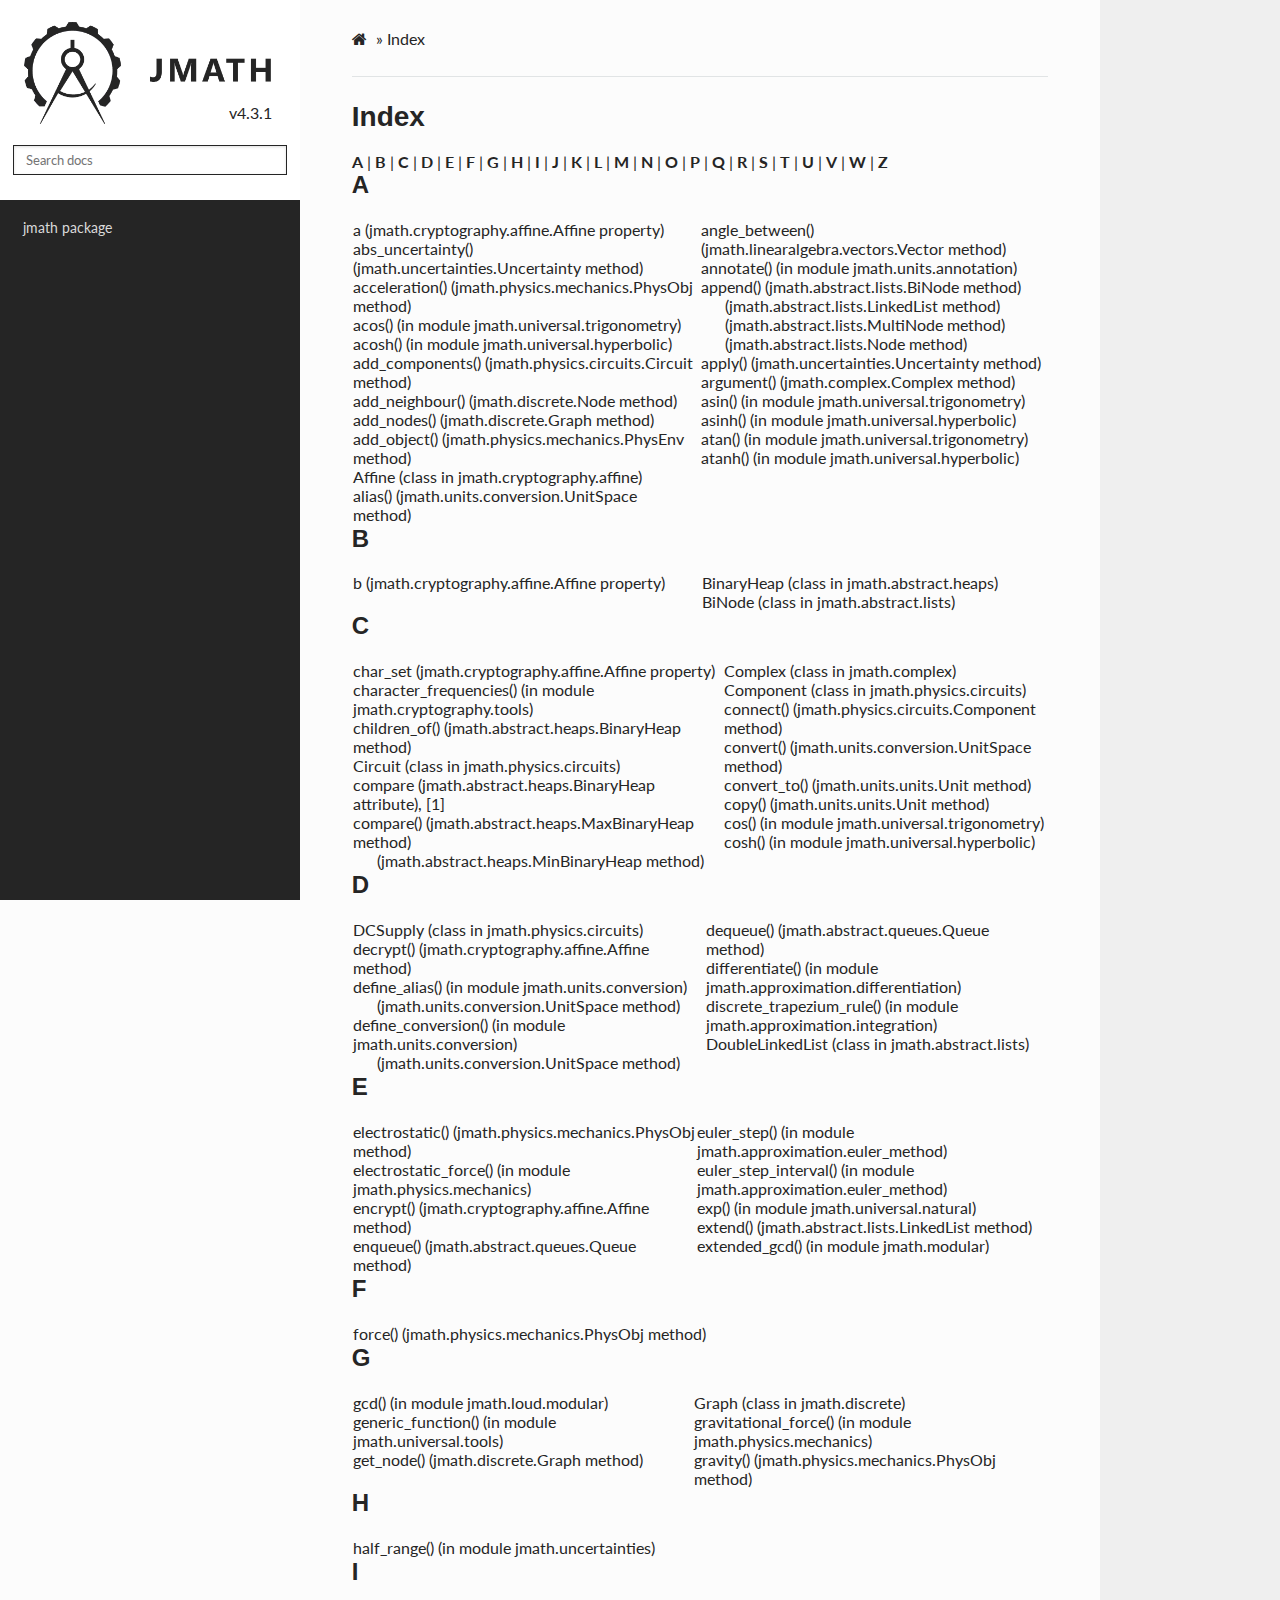
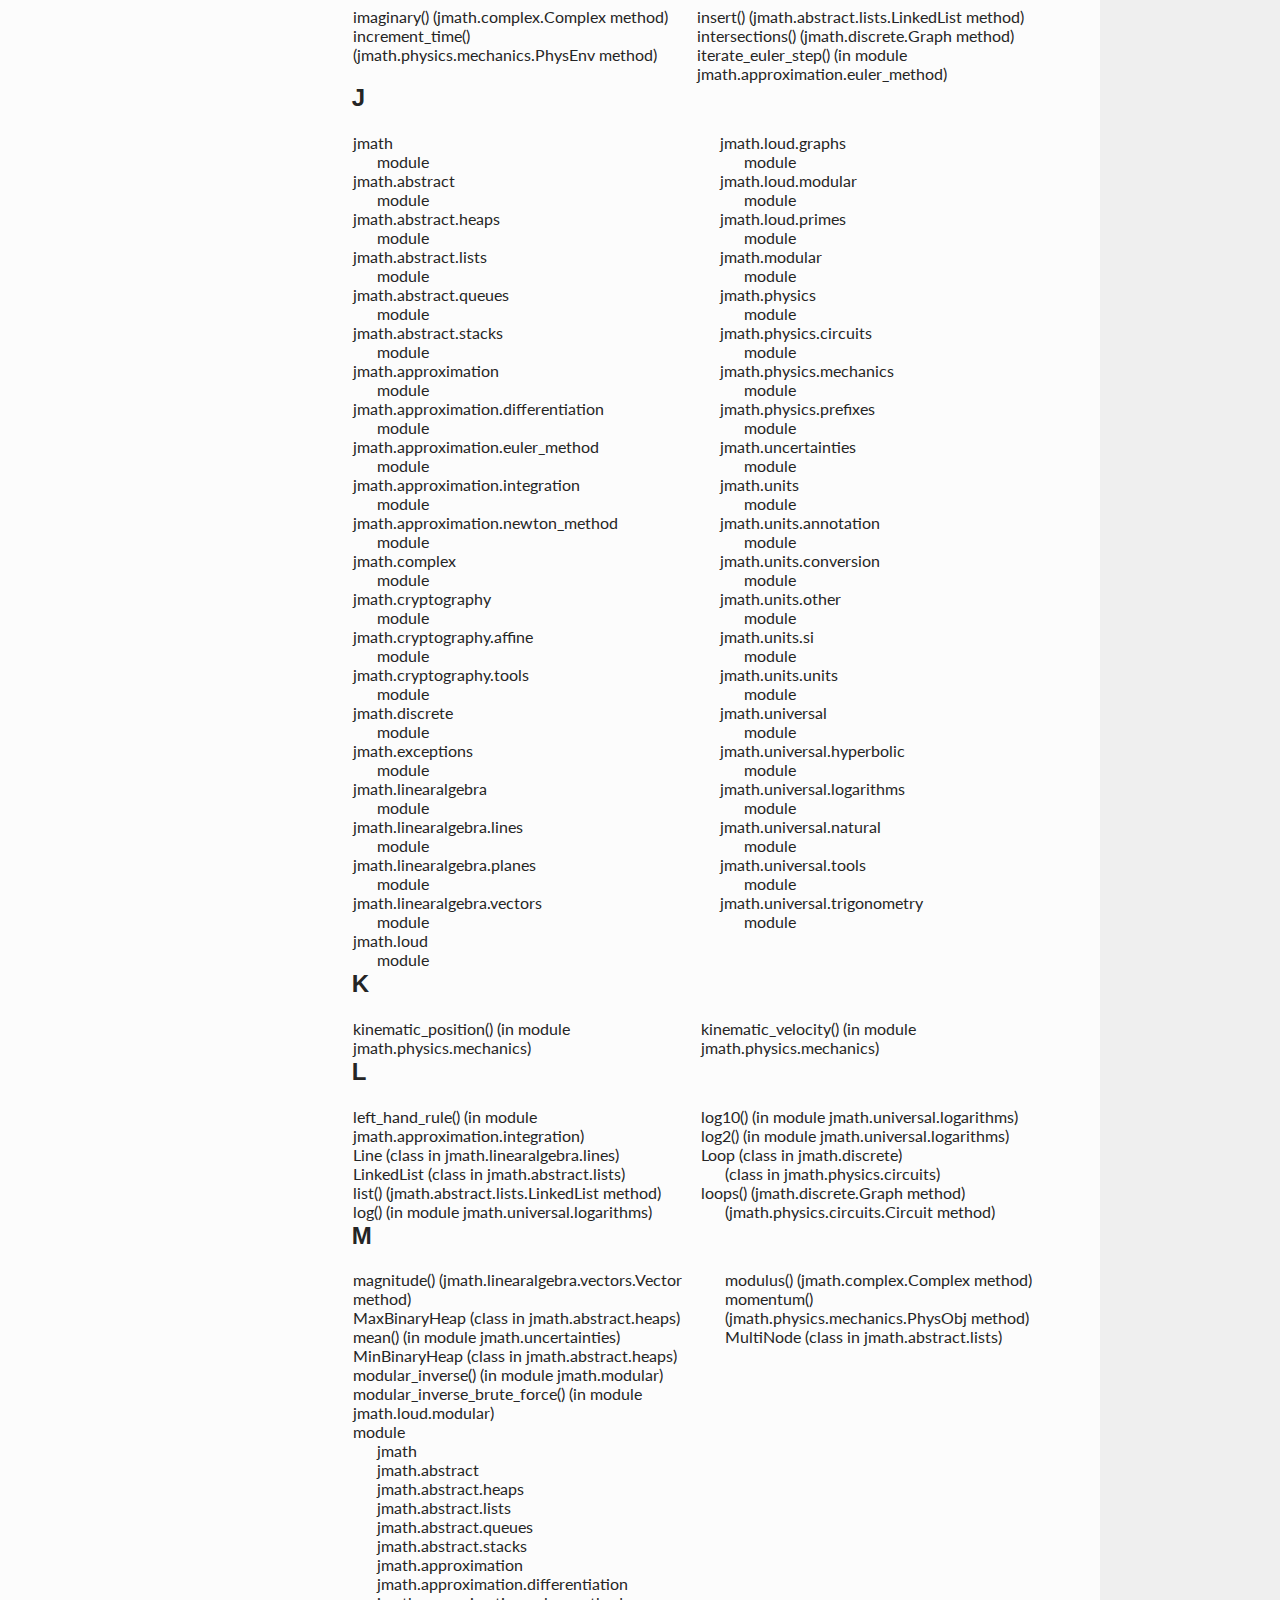
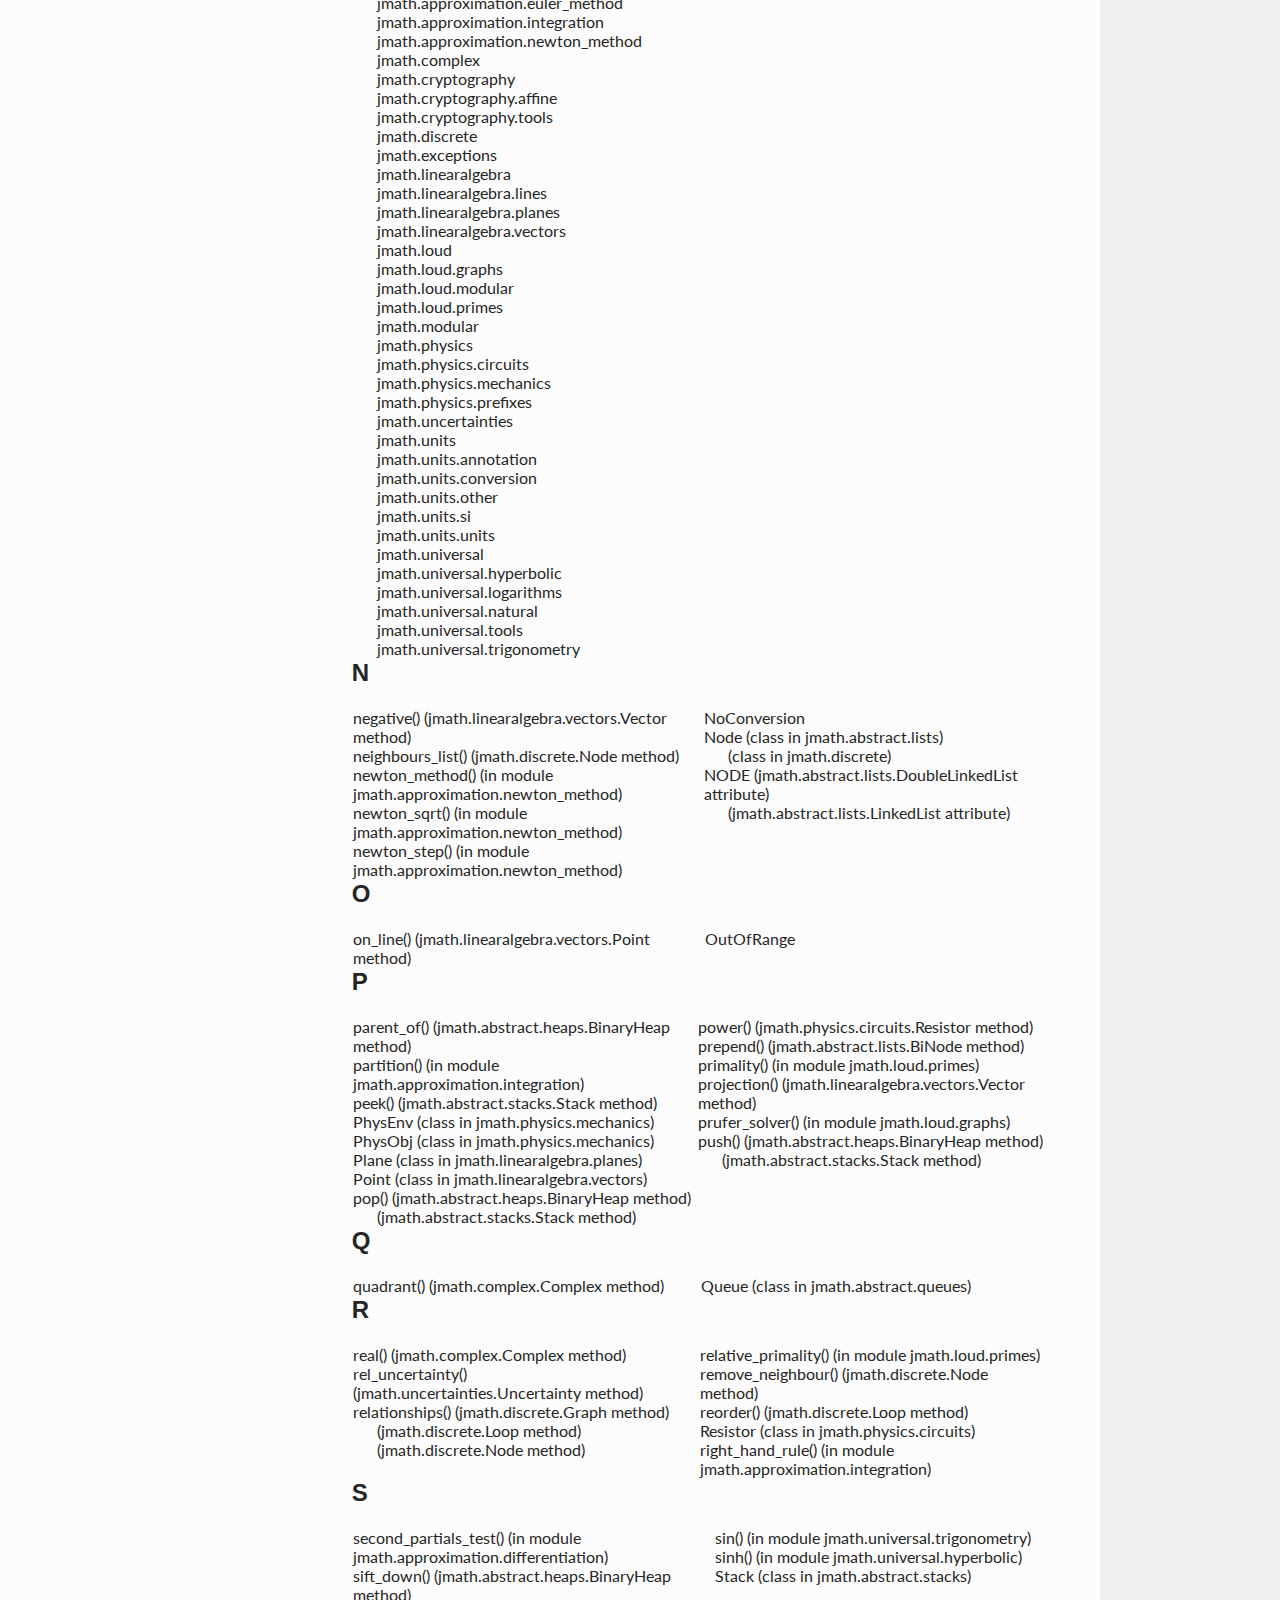
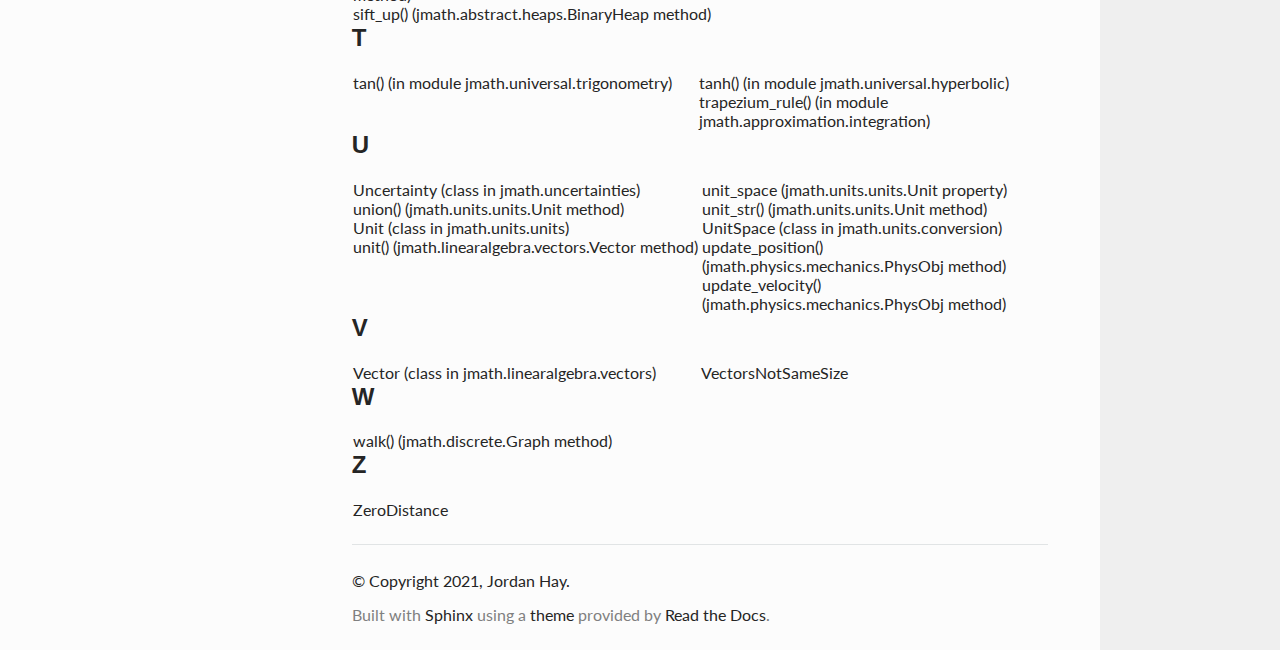
==== commit e044274c: "Add changes for b7a5a31d4e8cb2498a9c51dad007c7c8dac2a601" ====
--- a/genindex.html
+++ b/genindex.html
@@ -7,7 +7,7 @@
   
   <meta name="viewport" content="width=device-width, initial-scale=1.0" />
   
-  <title>Index &mdash; jmath v4.3.0
+  <title>Index &mdash; jmath v4.3.1
  documentation</title>
   
 
@@ -69,7 +69,7 @@
             
             
               <div class="version">
-                v4.3.0
+                v4.3.1
 
               </div>
             
@@ -401,8 +401,6 @@
   <td style="width: 33%; vertical-align: top;"><ul>
       <li><a href="jmath.html#jmath.complex.Complex.imaginary">imaginary() (jmath.complex.Complex method)</a>
 </li>
-      <li><a href="jmath.physics.html#jmath.physics.mechanics.PhysObj.increment_position">increment_position() (jmath.physics.mechanics.PhysObj method)</a>
-</li>
       <li><a href="jmath.physics.html#jmath.physics.mechanics.PhysEnv.increment_time">increment_time() (jmath.physics.mechanics.PhysEnv method)</a>
 </li>
   </ul></td>
@@ -1061,15 +1059,19 @@
 </li>
       <li><a href="jmath.units.html#jmath.units.units.Unit">Unit (class in jmath.units.units)</a>
 </li>
-  </ul></td>
-  <td style="width: 33%; vertical-align: top;"><ul>
       <li><a href="jmath.linearalgebra.html#jmath.linearalgebra.vectors.Vector.unit">unit() (jmath.linearalgebra.vectors.Vector method)</a>
 </li>
+  </ul></td>
+  <td style="width: 33%; vertical-align: top;"><ul>
       <li><a href="jmath.units.html#jmath.units.units.Unit.unit_space">unit_space (jmath.units.units.Unit property)</a>
 </li>
       <li><a href="jmath.units.html#jmath.units.units.Unit.unit_str">unit_str() (jmath.units.units.Unit method)</a>
 </li>
       <li><a href="jmath.units.html#jmath.units.conversion.UnitSpace">UnitSpace (class in jmath.units.conversion)</a>
+</li>
+      <li><a href="jmath.physics.html#jmath.physics.mechanics.PhysObj.update_position">update_position() (jmath.physics.mechanics.PhysObj method)</a>
+</li>
+      <li><a href="jmath.physics.html#jmath.physics.mechanics.PhysObj.update_velocity">update_velocity() (jmath.physics.mechanics.PhysObj method)</a>
 </li>
   </ul></td>
 </tr></table>
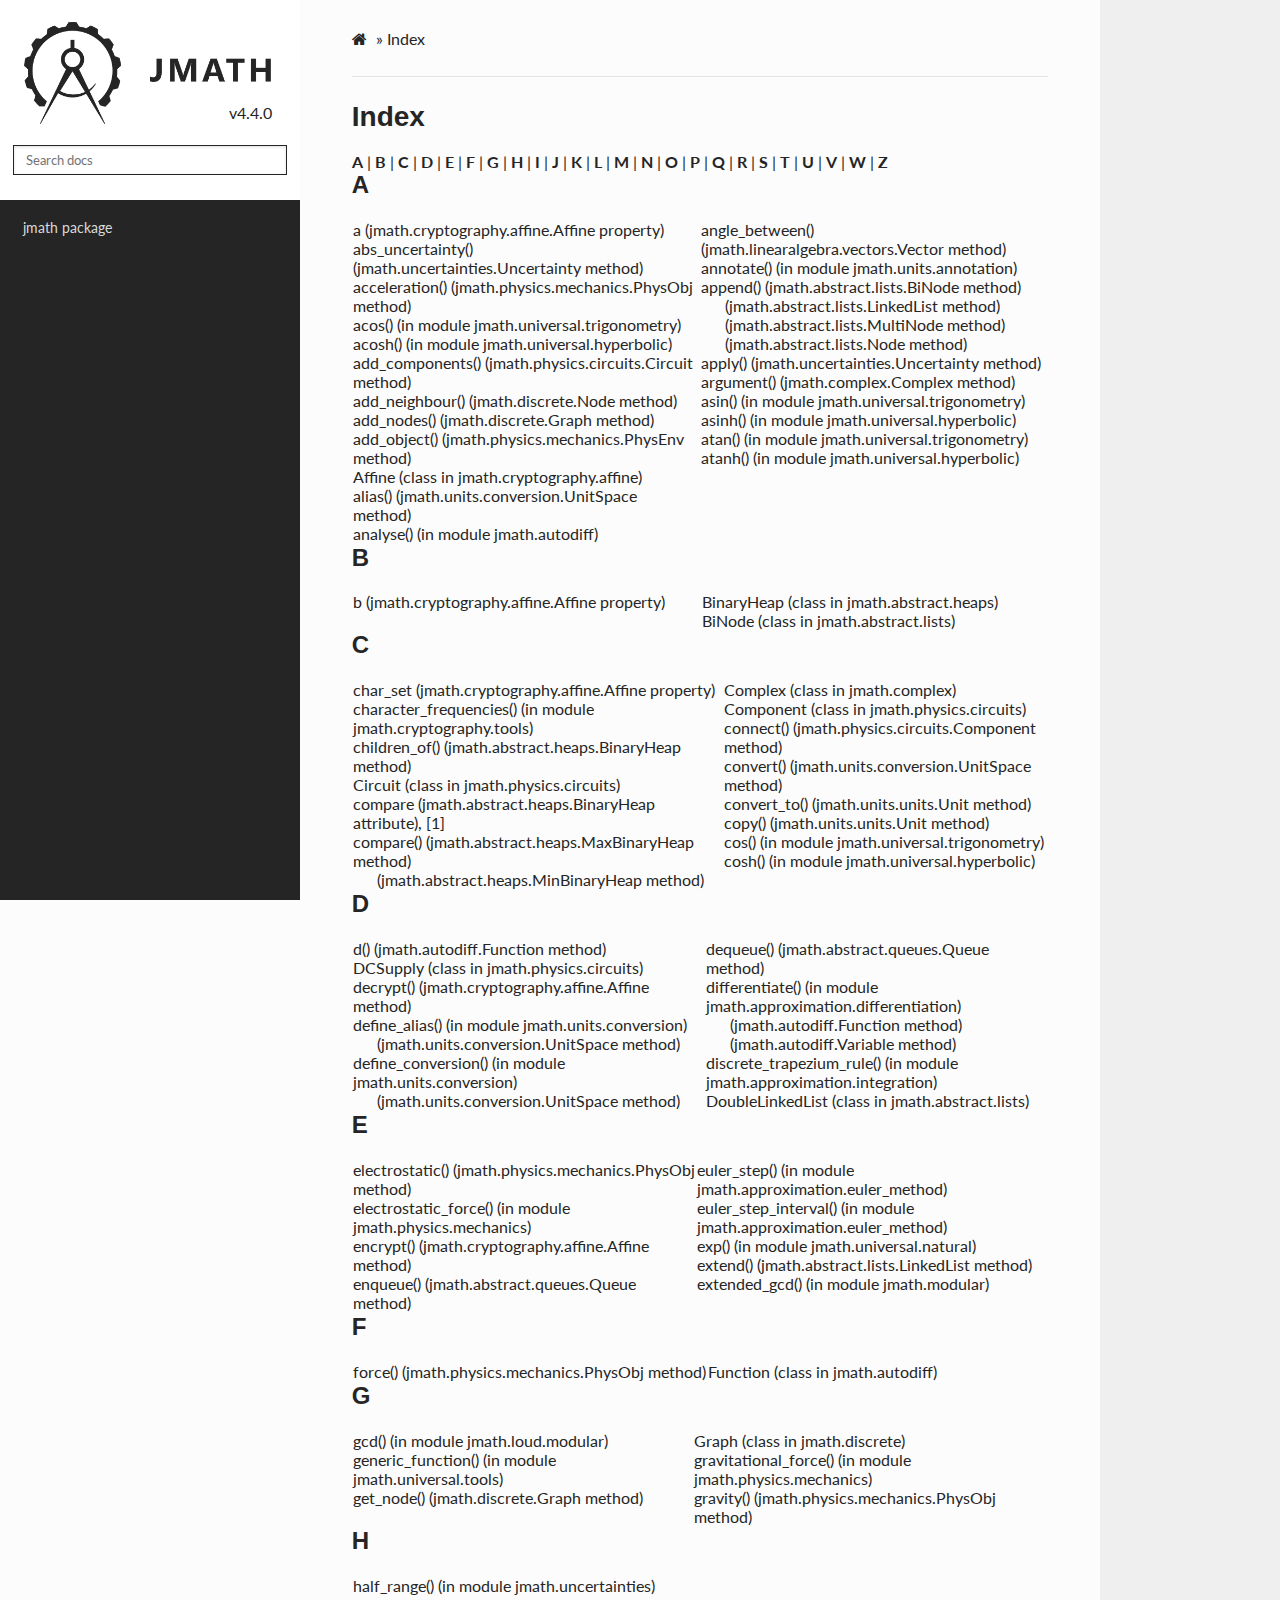
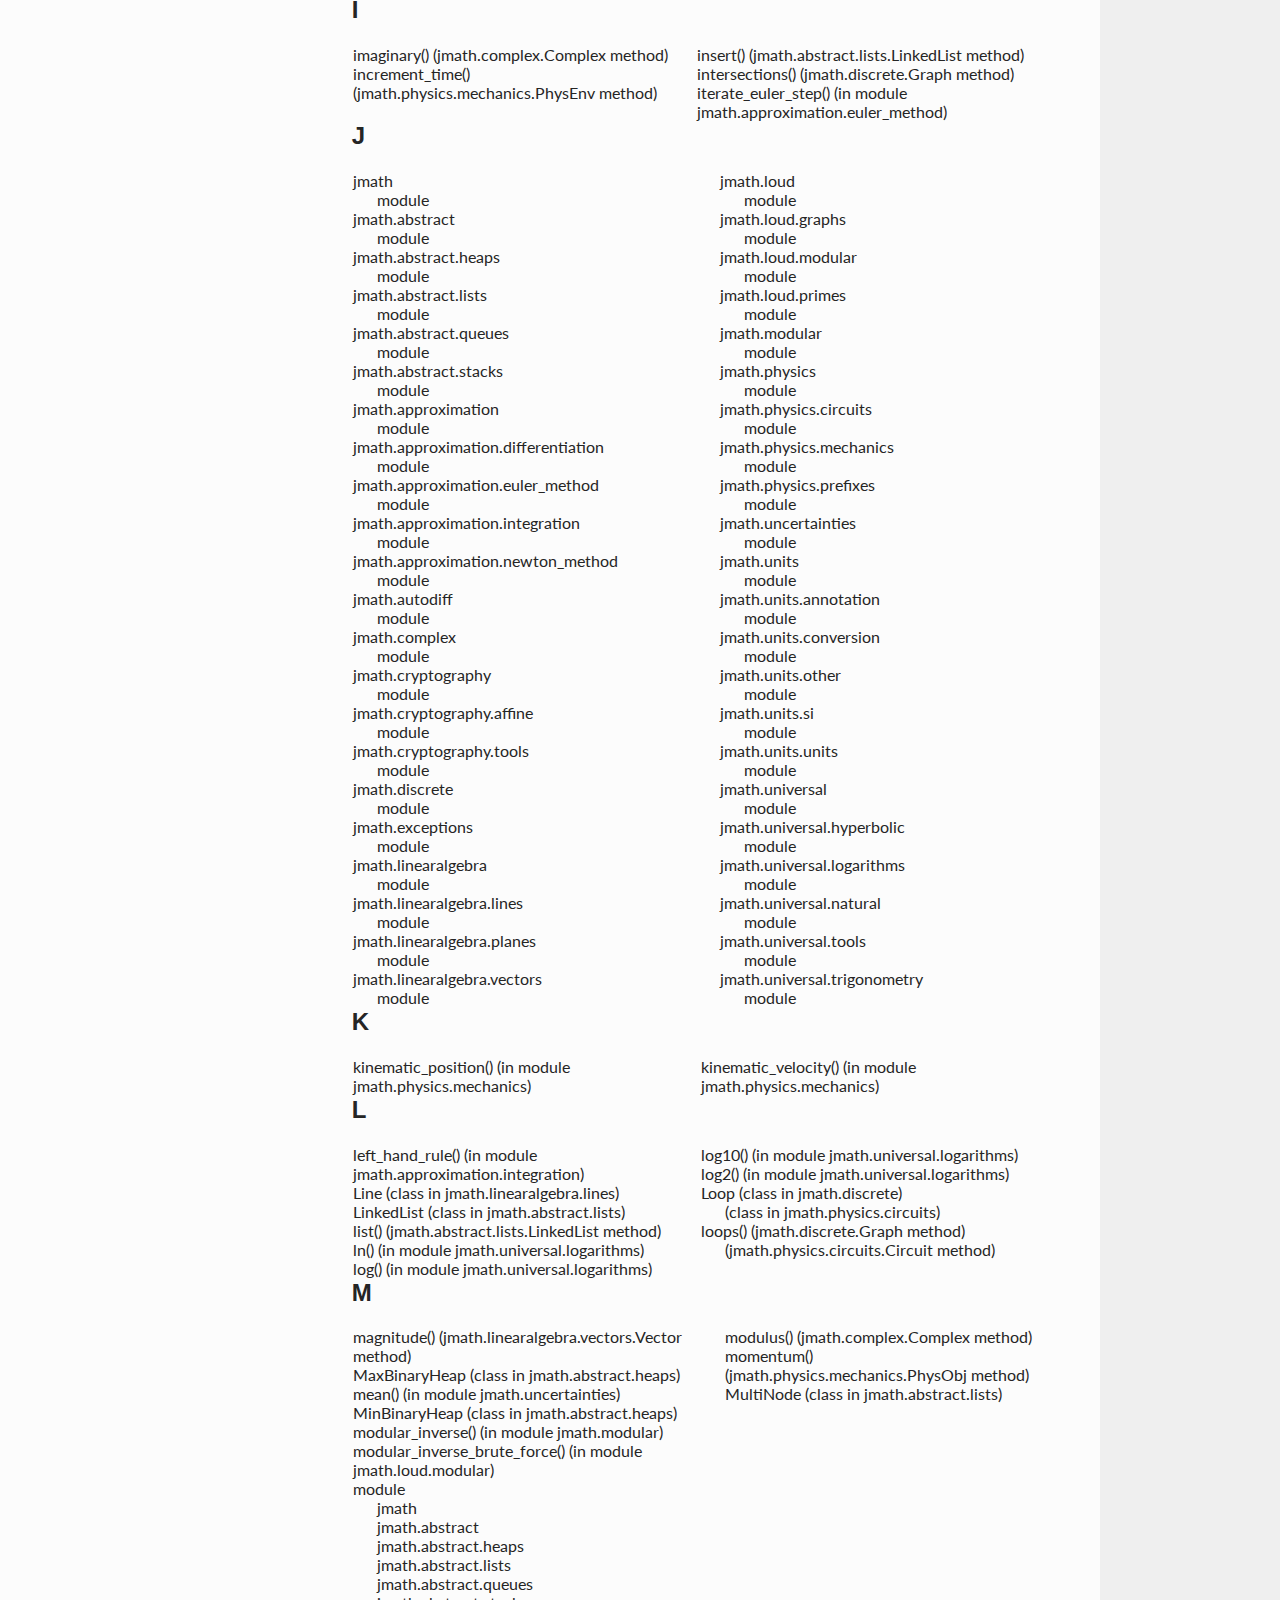
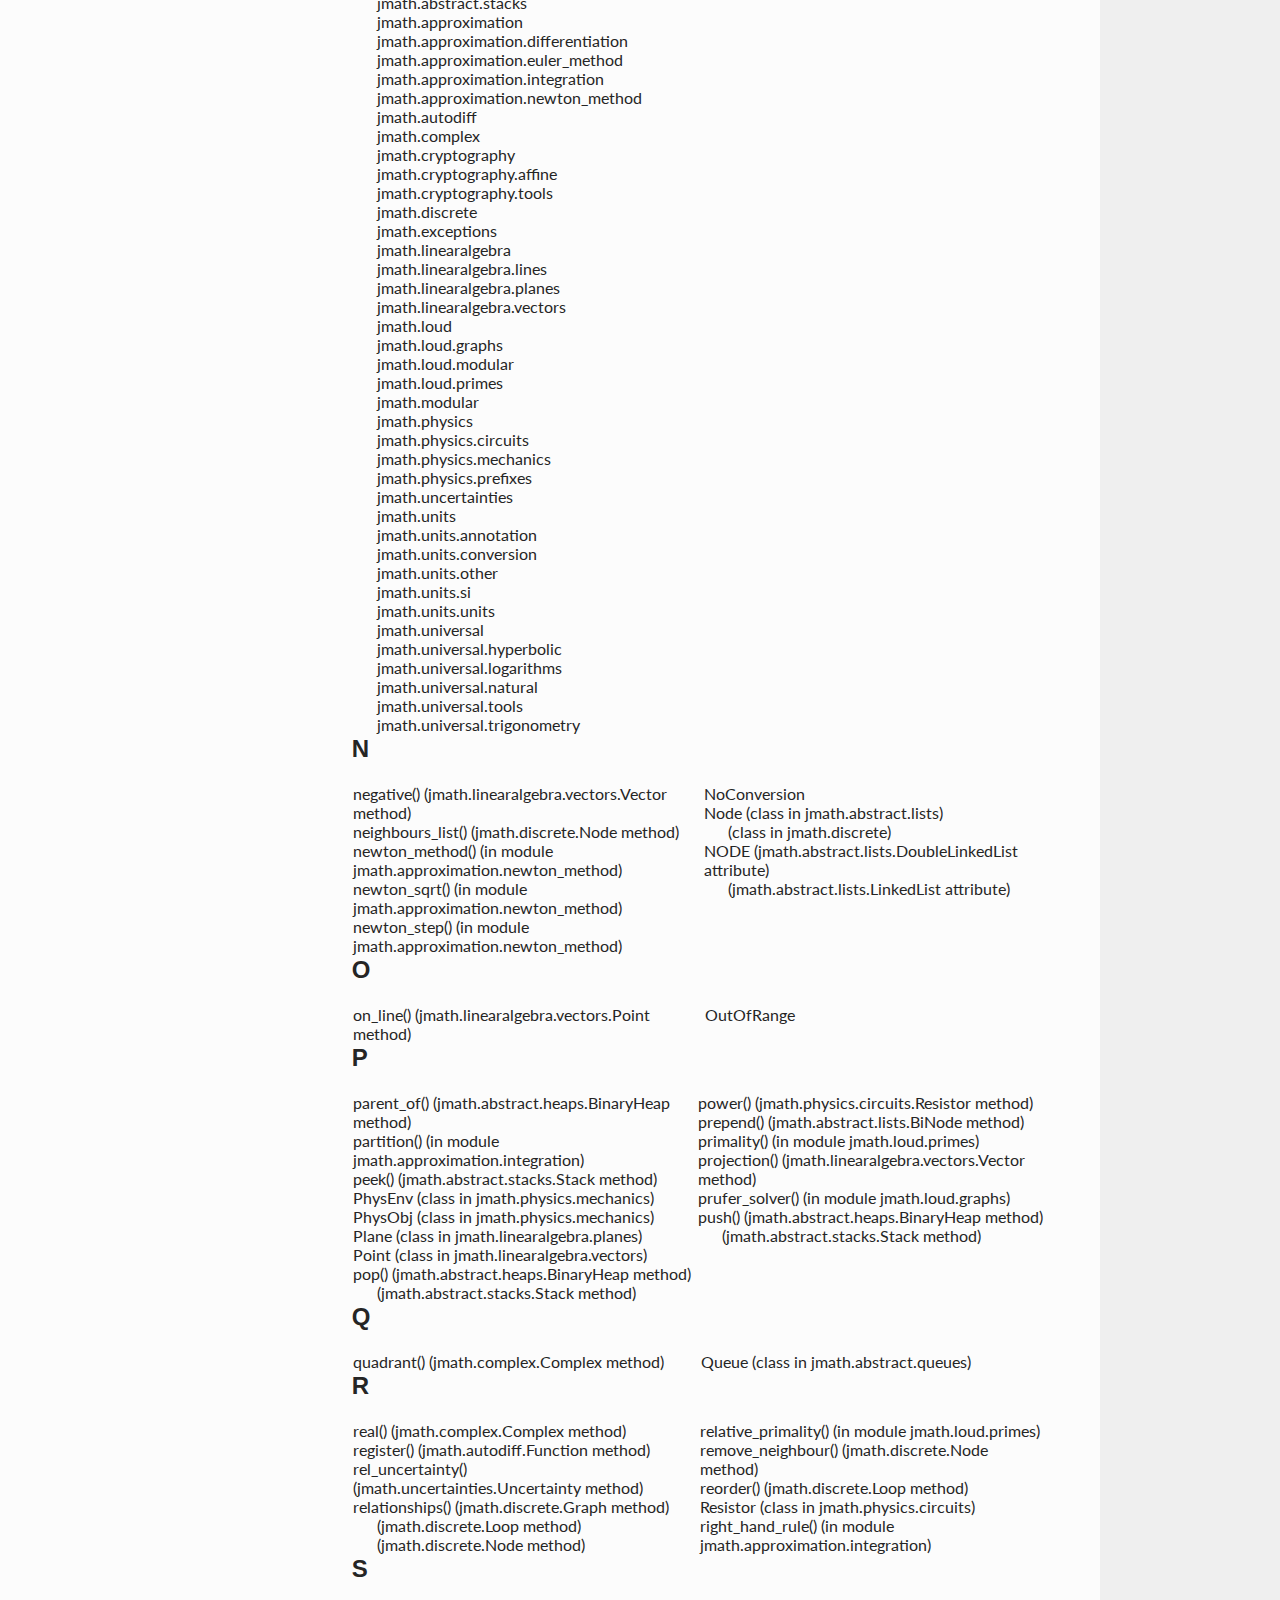
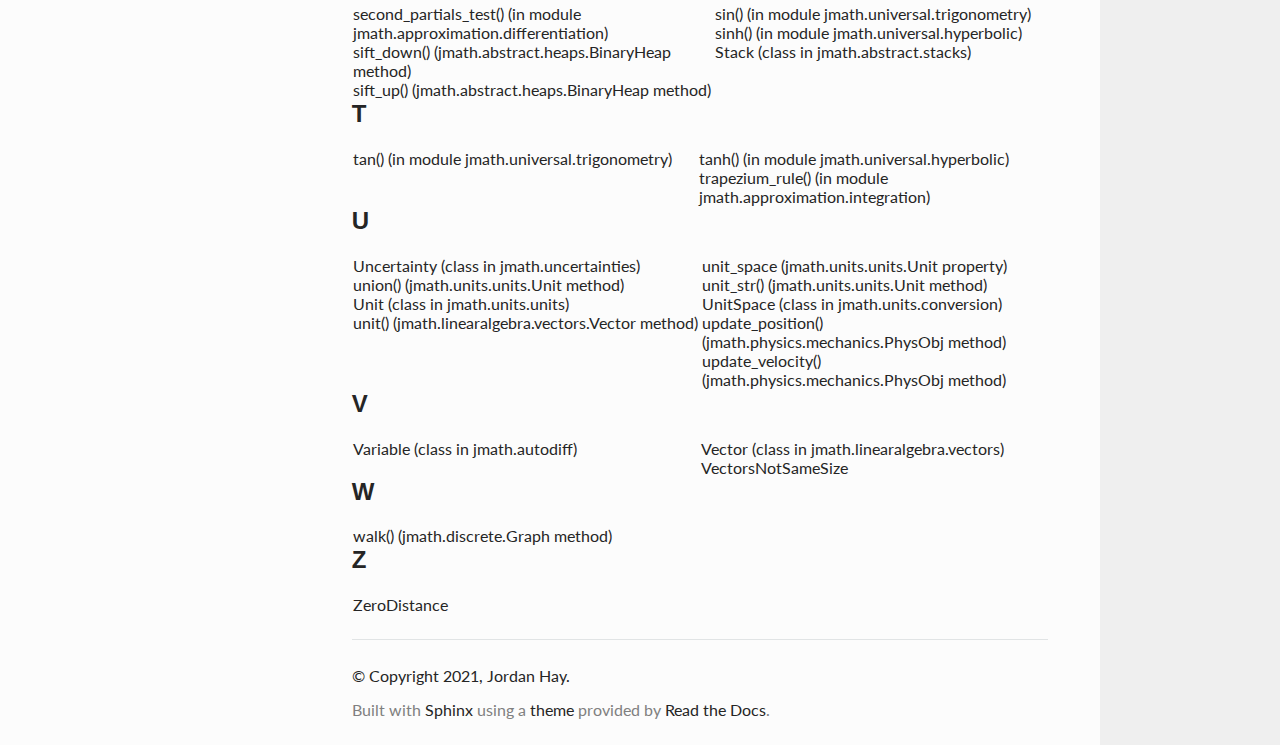
==== commit c8af11dd: "Add changes for 3a58c19e3d6be02f6b3cd7a04aa08f747d454efe" ====
--- a/genindex.html
+++ b/genindex.html
@@ -7,7 +7,7 @@
   
   <meta name="viewport" content="width=device-width, initial-scale=1.0" />
   
-  <title>Index &mdash; jmath v4.3.1
+  <title>Index &mdash; jmath v4.4.0
  documentation</title>
   
 
@@ -69,7 +69,7 @@
             
             
               <div class="version">
-                v4.3.1
+                v4.4.0
 
               </div>
             
@@ -217,6 +217,8 @@
 </li>
       <li><a href="jmath.units.html#jmath.units.conversion.UnitSpace.alias">alias() (jmath.units.conversion.UnitSpace method)</a>
 </li>
+      <li><a href="jmath.html#jmath.autodiff.analyse">analyse() (in module jmath.autodiff)</a>
+</li>
   </ul></td>
   <td style="width: 33%; vertical-align: top;"><ul>
       <li><a href="jmath.linearalgebra.html#jmath.linearalgebra.vectors.Vector.angle_between">angle_between() (jmath.linearalgebra.vectors.Vector method)</a>
@@ -305,6 +307,8 @@
 <h2 id="D">D</h2>
 <table style="width: 100%" class="indextable genindextable"><tr>
   <td style="width: 33%; vertical-align: top;"><ul>
+      <li><a href="jmath.html#jmath.autodiff.Function.d">d() (jmath.autodiff.Function method)</a>
+</li>
       <li><a href="jmath.physics.html#jmath.physics.circuits.DCSupply">DCSupply (class in jmath.physics.circuits)</a>
 </li>
       <li><a href="jmath.cryptography.html#jmath.cryptography.affine.Affine.decrypt">decrypt() (jmath.cryptography.affine.Affine method)</a>
@@ -326,7 +330,13 @@
       <li><a href="jmath.abstract.html#jmath.abstract.queues.Queue.dequeue">dequeue() (jmath.abstract.queues.Queue method)</a>
 </li>
       <li><a href="jmath.approximation.html#jmath.approximation.differentiation.differentiate">differentiate() (in module jmath.approximation.differentiation)</a>
-</li>
+
+      <ul>
+        <li><a href="jmath.html#jmath.autodiff.Function.differentiate">(jmath.autodiff.Function method)</a>
+</li>
+        <li><a href="jmath.html#jmath.autodiff.Variable.differentiate">(jmath.autodiff.Variable method)</a>
+</li>
+      </ul></li>
       <li><a href="jmath.approximation.html#jmath.approximation.integration.discrete_trapezium_rule">discrete_trapezium_rule() (in module jmath.approximation.integration)</a>
 </li>
       <li><a href="jmath.abstract.html#jmath.abstract.lists.DoubleLinkedList">DoubleLinkedList (class in jmath.abstract.lists)</a>
@@ -366,6 +376,10 @@
       <li><a href="jmath.physics.html#jmath.physics.mechanics.PhysObj.force">force() (jmath.physics.mechanics.PhysObj method)</a>
 </li>
   </ul></td>
+  <td style="width: 33%; vertical-align: top;"><ul>
+      <li><a href="jmath.html#jmath.autodiff.Function">Function (class in jmath.autodiff)</a>
+</li>
+  </ul></td>
 </tr></table>
 
 <h2 id="G">G</h2>
@@ -495,6 +509,13 @@
 </li>
       </ul></li>
       <li>
+    jmath.autodiff
+
+      <ul>
+        <li><a href="jmath.html#module-jmath.autodiff">module</a>
+</li>
+      </ul></li>
+      <li>
     jmath.complex
 
       <ul>
@@ -564,6 +585,8 @@
         <li><a href="jmath.linearalgebra.html#module-jmath.linearalgebra.vectors">module</a>
 </li>
       </ul></li>
+  </ul></td>
+  <td style="width: 33%; vertical-align: top;"><ul>
       <li>
     jmath.loud
 
@@ -571,8 +594,6 @@
         <li><a href="jmath.loud.html#module-jmath.loud">module</a>
 </li>
       </ul></li>
-  </ul></td>
-  <td style="width: 33%; vertical-align: top;"><ul>
       <li>
     jmath.loud.graphs
 
@@ -746,6 +767,8 @@
 </li>
       <li><a href="jmath.abstract.html#jmath.abstract.lists.LinkedList.list">list() (jmath.abstract.lists.LinkedList method)</a>
 </li>
+      <li><a href="jmath.universal.html#jmath.universal.logarithms.ln">ln() (in module jmath.universal.logarithms)</a>
+</li>
       <li><a href="jmath.universal.html#jmath.universal.logarithms.log">log() (in module jmath.universal.logarithms)</a>
 </li>
   </ul></td>
@@ -810,6 +833,8 @@
 </li>
         <li><a href="jmath.approximation.html#module-jmath.approximation.newton_method">jmath.approximation.newton_method</a>
 </li>
+        <li><a href="jmath.html#module-jmath.autodiff">jmath.autodiff</a>
+</li>
         <li><a href="jmath.html#module-jmath.complex">jmath.complex</a>
 </li>
         <li><a href="jmath.cryptography.html#module-jmath.cryptography">jmath.cryptography</a>
@@ -991,6 +1016,8 @@
   <td style="width: 33%; vertical-align: top;"><ul>
       <li><a href="jmath.html#jmath.complex.Complex.real">real() (jmath.complex.Complex method)</a>
 </li>
+      <li><a href="jmath.html#jmath.autodiff.Function.register">register() (jmath.autodiff.Function method)</a>
+</li>
       <li><a href="jmath.html#jmath.uncertainties.Uncertainty.rel_uncertainty">rel_uncertainty() (jmath.uncertainties.Uncertainty method)</a>
 </li>
       <li><a href="jmath.html#jmath.discrete.Graph.relationships">relationships() (jmath.discrete.Graph method)</a>
@@ -1079,10 +1106,12 @@
 <h2 id="V">V</h2>
 <table style="width: 100%" class="indextable genindextable"><tr>
   <td style="width: 33%; vertical-align: top;"><ul>
+      <li><a href="jmath.html#jmath.autodiff.Variable">Variable (class in jmath.autodiff)</a>
+</li>
+  </ul></td>
+  <td style="width: 33%; vertical-align: top;"><ul>
       <li><a href="jmath.linearalgebra.html#jmath.linearalgebra.vectors.Vector">Vector (class in jmath.linearalgebra.vectors)</a>
 </li>
-  </ul></td>
-  <td style="width: 33%; vertical-align: top;"><ul>
       <li><a href="jmath.html#jmath.exceptions.VectorsNotSameSize">VectorsNotSameSize</a>
 </li>
   </ul></td>
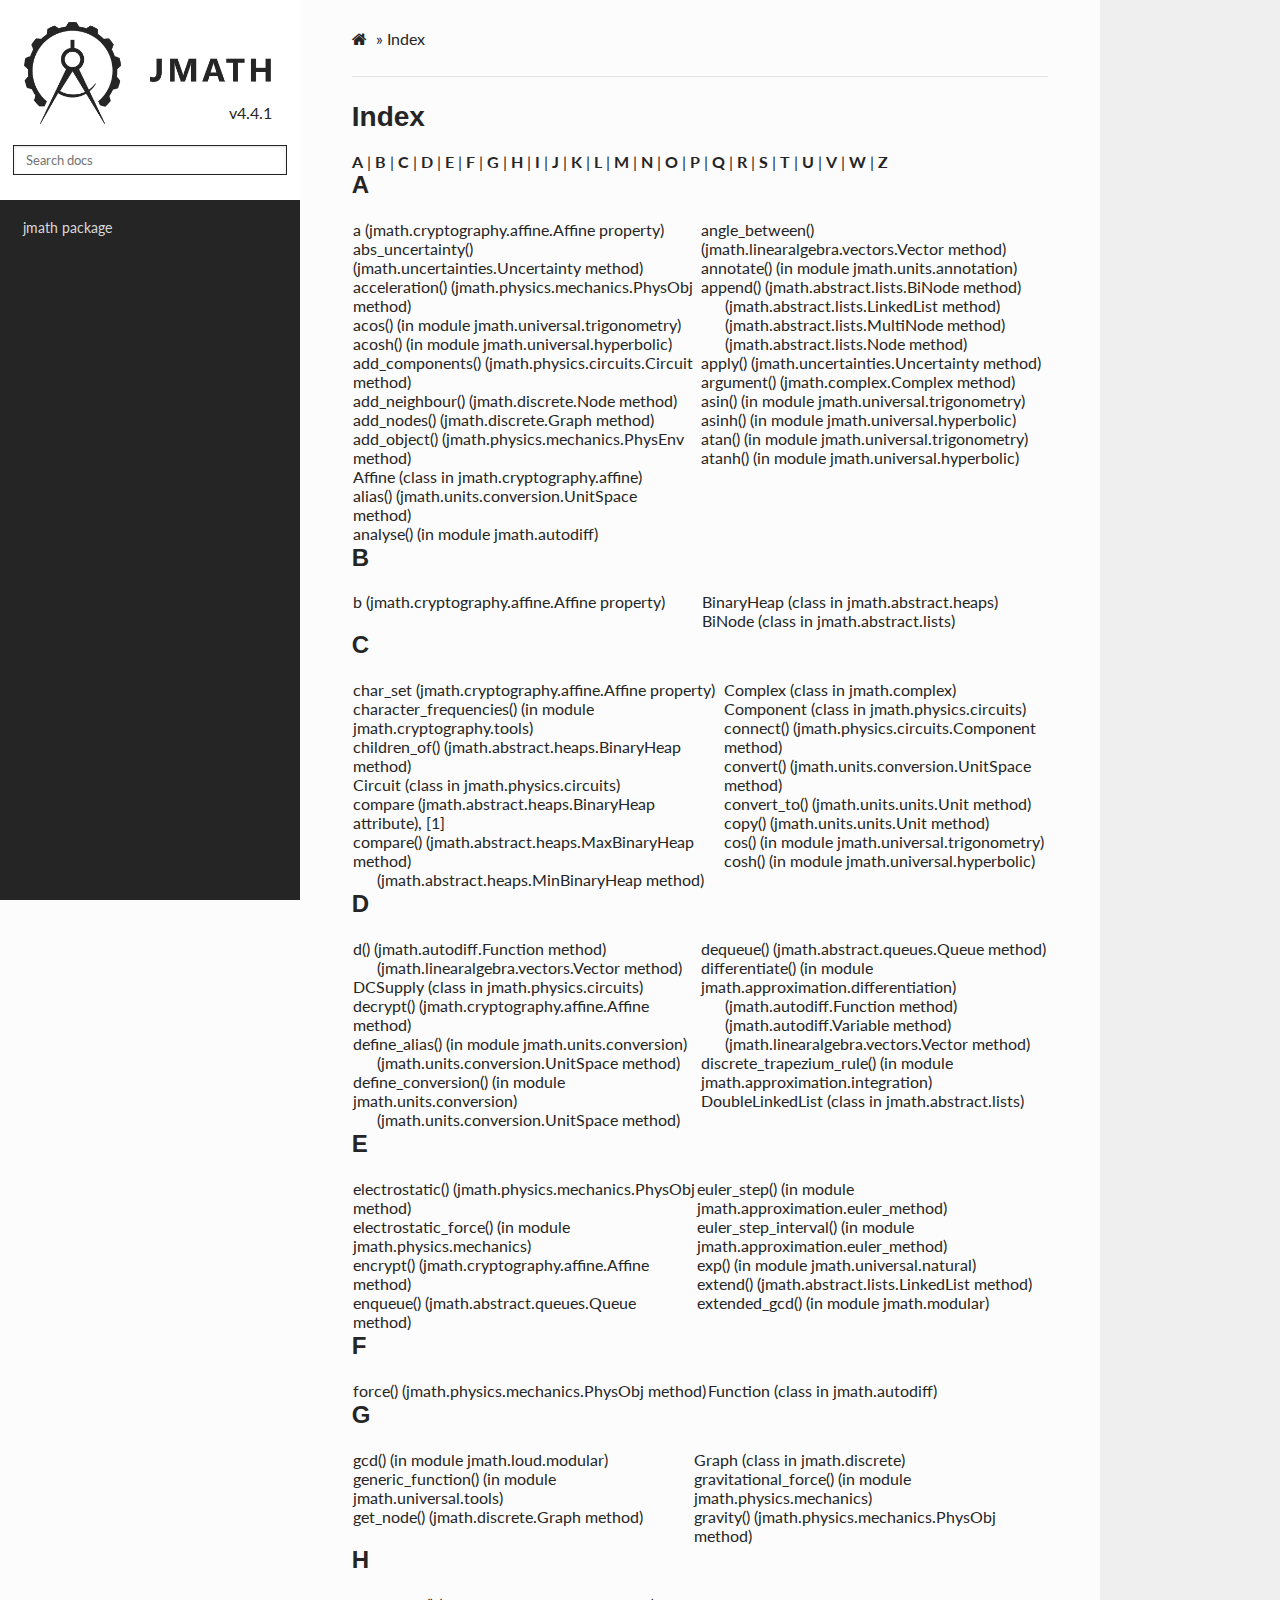
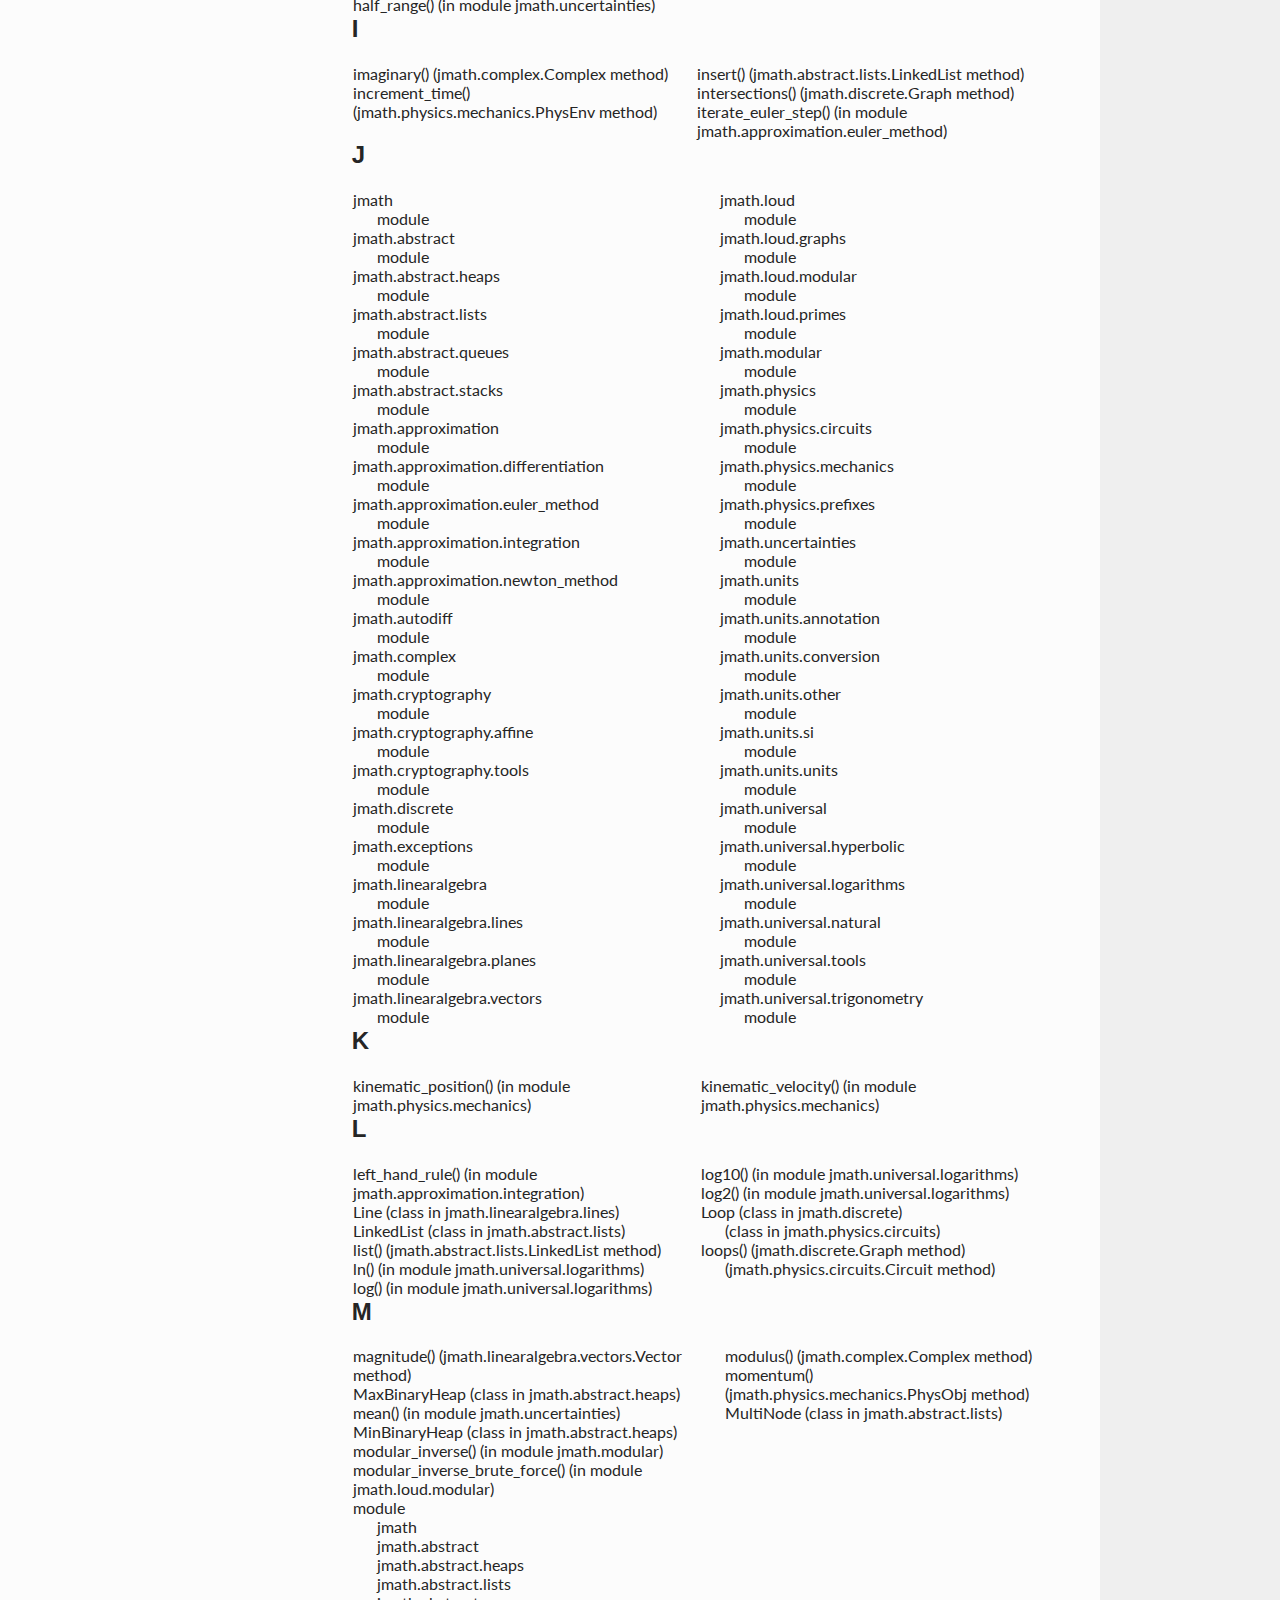
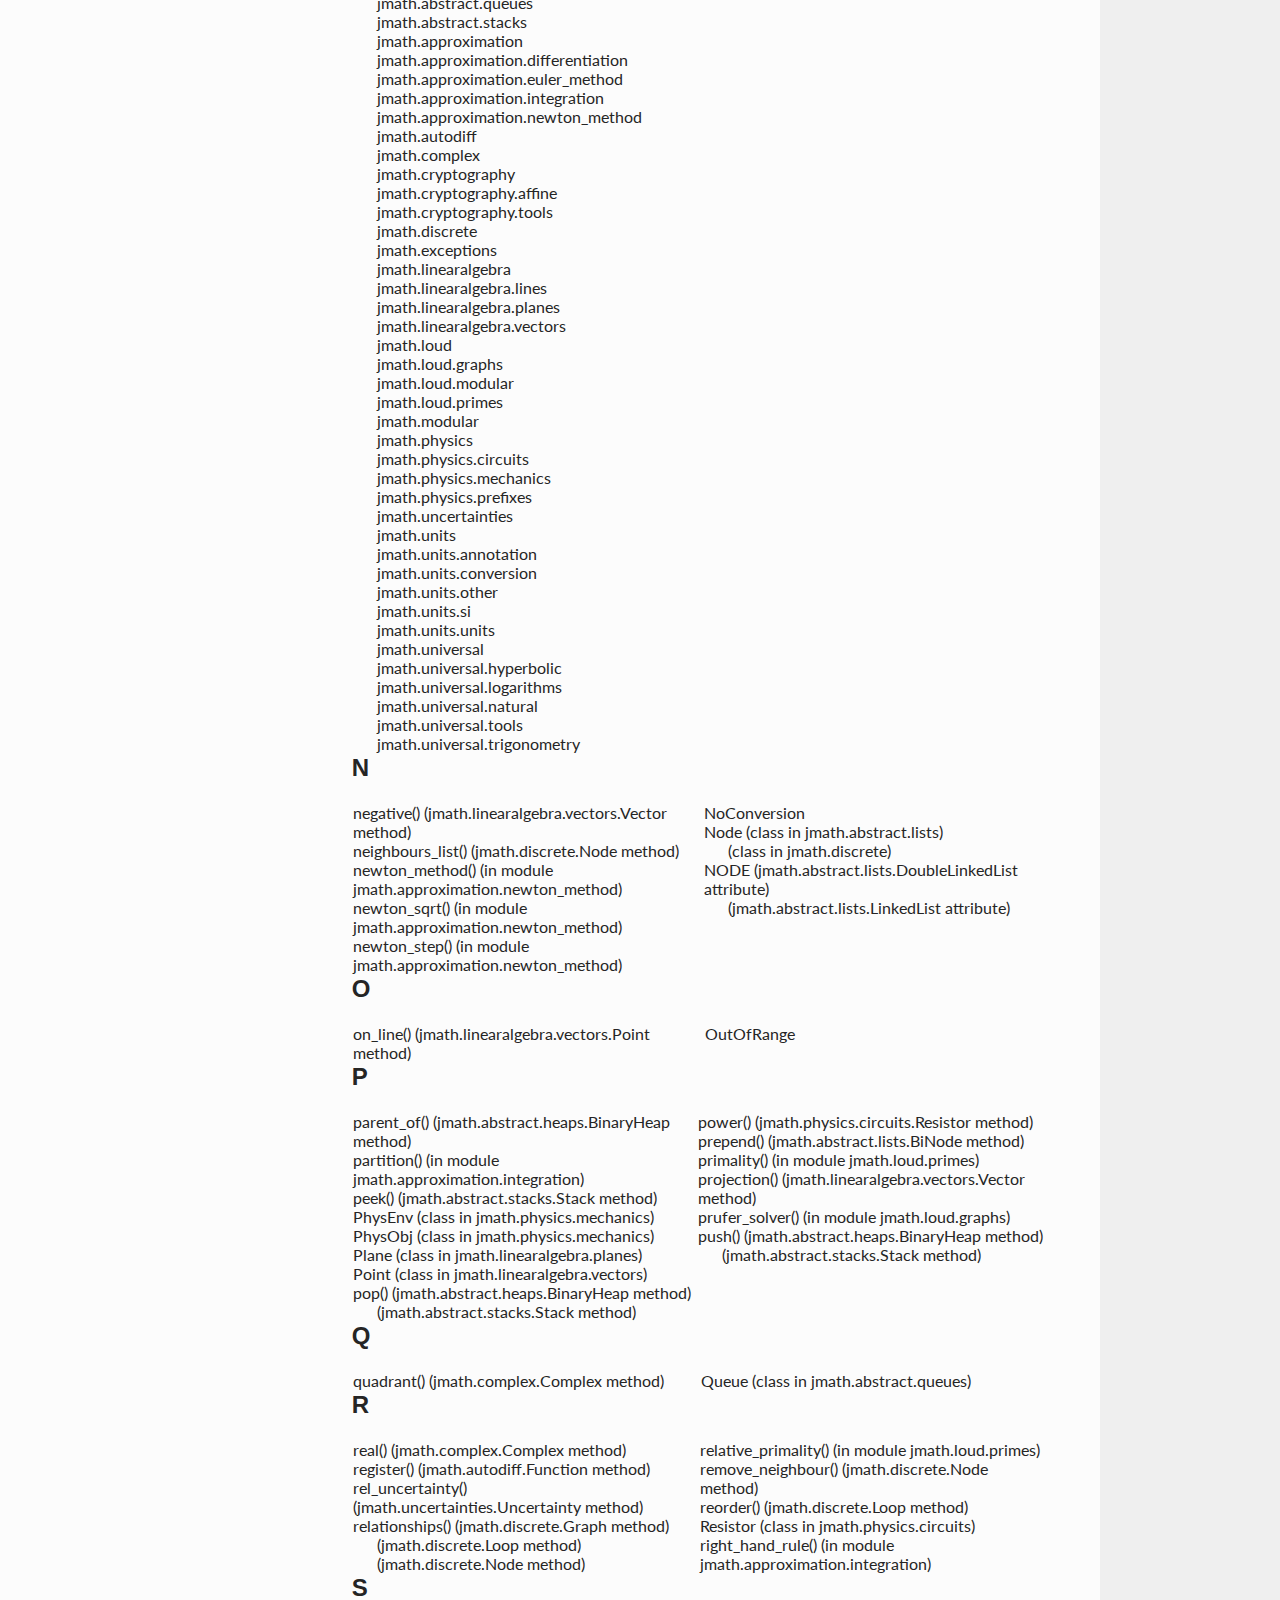
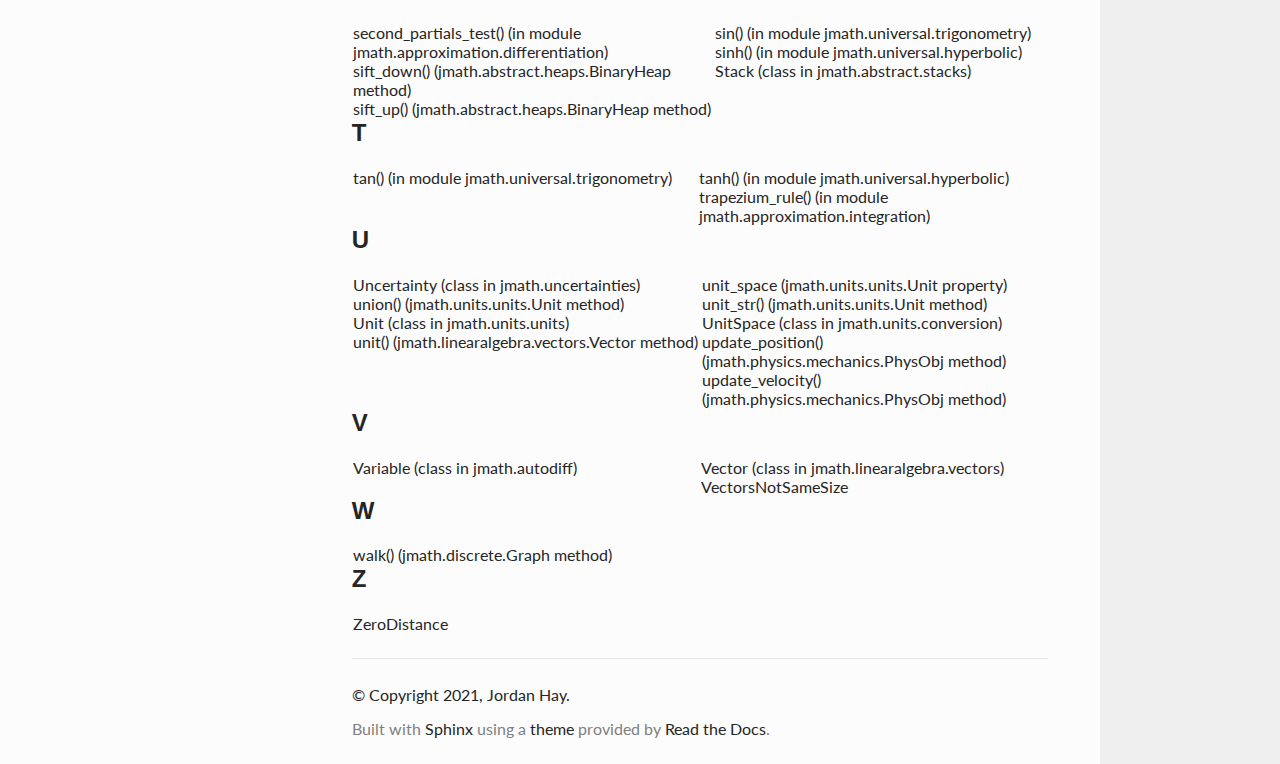
==== commit 50e6ed37: "Add changes for 2454ab678da19bf5ef39c68ee148c09cc69b8074" ====
--- a/genindex.html
+++ b/genindex.html
@@ -7,7 +7,7 @@
   
   <meta name="viewport" content="width=device-width, initial-scale=1.0" />
   
-  <title>Index &mdash; jmath v4.4.0
+  <title>Index &mdash; jmath v4.4.1
  documentation</title>
   
 
@@ -69,7 +69,7 @@
             
             
               <div class="version">
-                v4.4.0
+                v4.4.1
 
               </div>
             
@@ -308,7 +308,11 @@
 <table style="width: 100%" class="indextable genindextable"><tr>
   <td style="width: 33%; vertical-align: top;"><ul>
       <li><a href="jmath.html#jmath.autodiff.Function.d">d() (jmath.autodiff.Function method)</a>
-</li>
+
+      <ul>
+        <li><a href="jmath.linearalgebra.html#jmath.linearalgebra.vectors.Vector.d">(jmath.linearalgebra.vectors.Vector method)</a>
+</li>
+      </ul></li>
       <li><a href="jmath.physics.html#jmath.physics.circuits.DCSupply">DCSupply (class in jmath.physics.circuits)</a>
 </li>
       <li><a href="jmath.cryptography.html#jmath.cryptography.affine.Affine.decrypt">decrypt() (jmath.cryptography.affine.Affine method)</a>
@@ -335,6 +339,8 @@
         <li><a href="jmath.html#jmath.autodiff.Function.differentiate">(jmath.autodiff.Function method)</a>
 </li>
         <li><a href="jmath.html#jmath.autodiff.Variable.differentiate">(jmath.autodiff.Variable method)</a>
+</li>
+        <li><a href="jmath.linearalgebra.html#jmath.linearalgebra.vectors.Vector.differentiate">(jmath.linearalgebra.vectors.Vector method)</a>
 </li>
       </ul></li>
       <li><a href="jmath.approximation.html#jmath.approximation.integration.discrete_trapezium_rule">discrete_trapezium_rule() (in module jmath.approximation.integration)</a>
